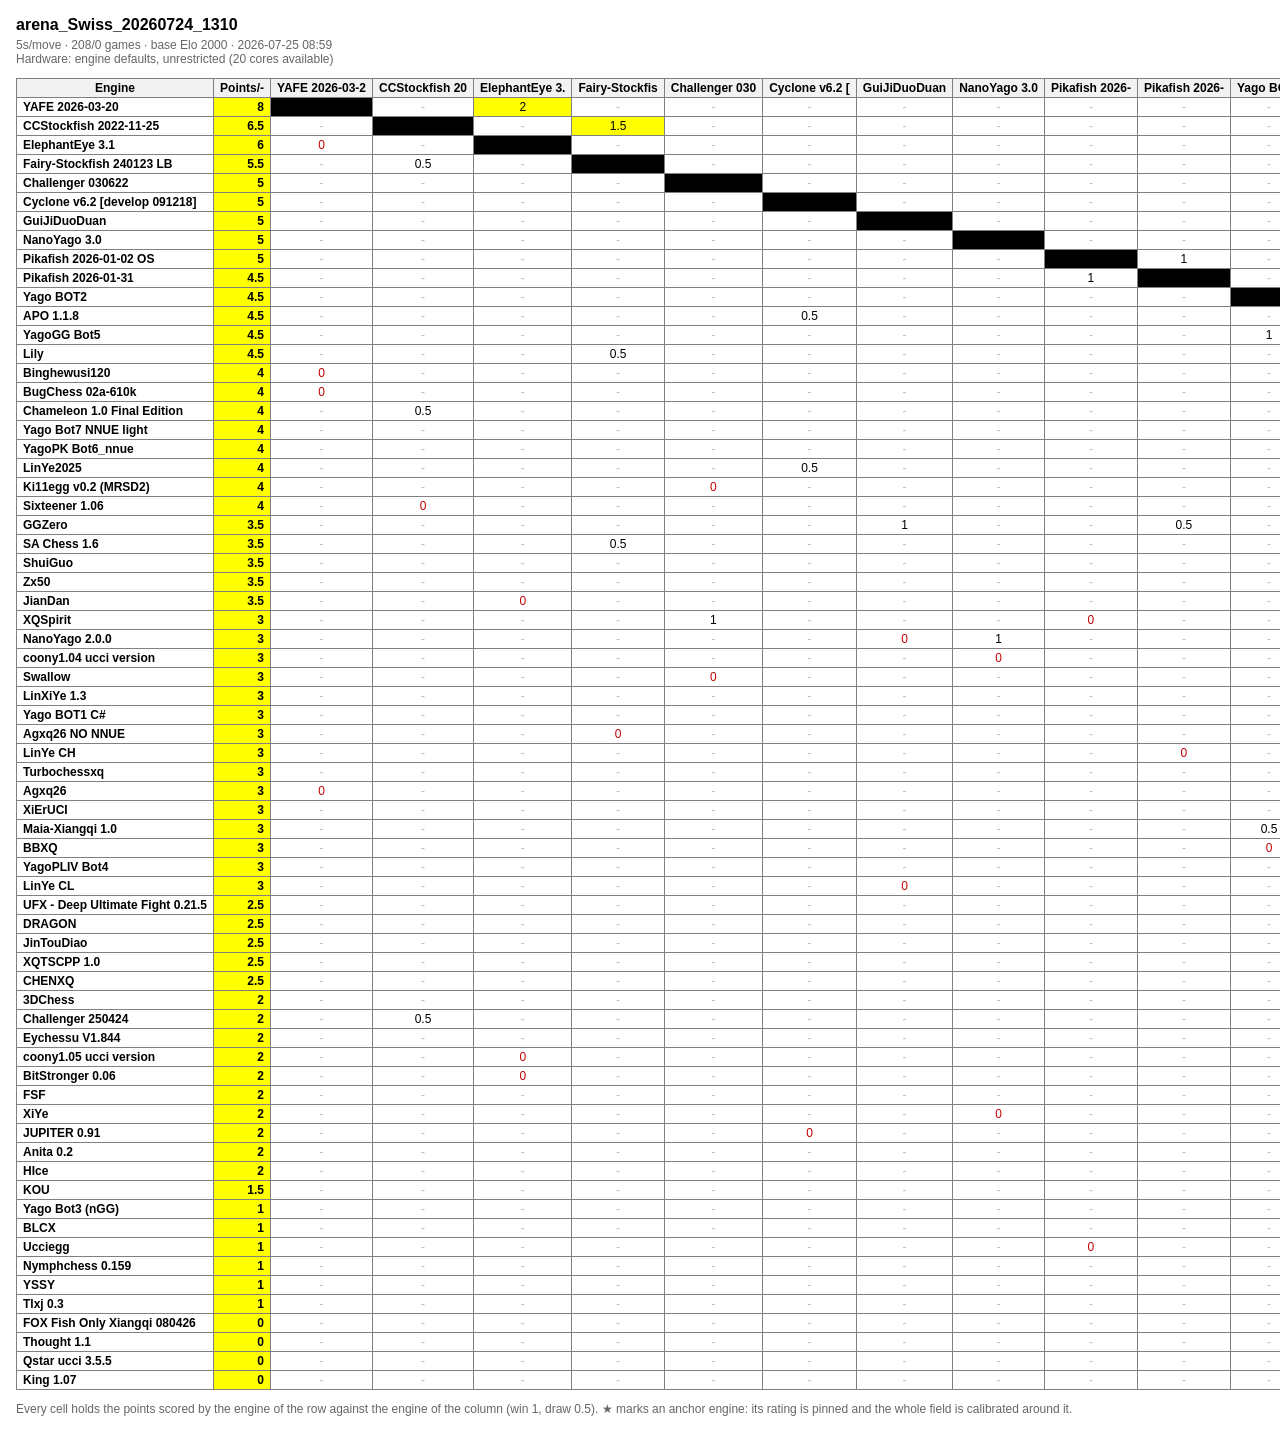
==== crosstable_arena_Swiss_20260724_1310.html @ 652c56e1 "Add files via upload" ====
﻿<!DOCTYPE html><html><head><meta charset='utf-8'>
<title>arena_Swiss_20260724_1310</title>
<style>
 body{font-family:Calibri,Segoe UI,Arial,sans-serif;font-size:12px;margin:16px}
 h1{font-size:16px;margin:0 0 4px 0}
 .sub{color:#666;margin-bottom:12px}
 table{border-collapse:collapse}
 td,th{border:1px solid #808080;padding:2px 6px;text-align:center;white-space:nowrap}
 th{background:#F2F2F2;font-weight:bold}
 td.name{text-align:left;font-weight:bold;background:#FFF}
 td.pts{background:#FFFF00;font-weight:bold;text-align:right}
 td.self{background:#000}
 td.win{background:#FFFF00}
 td.zero{color:#C00000}
 td.elo{background:#DCE6F1;font-weight:bold}
 td.empty{background:#FFF;color:#BBB}
</style></head><body>
<h1>arena_Swiss_20260724_1310</h1>
<div class='sub'>5s/move &middot; 208/0 games &middot; base Elo 2000 &middot; 2026-07-25 08:59<br>Hardware: engine defaults, unrestricted (20 cores available)</div>
<table>
<tr><th>Engine</th><th>Points/-</th><th>YAFE 2026-03-2</th><th>CCStockfish 20</th><th>ElephantEye 3.</th><th>Fairy-Stockfis</th><th>Challenger 030</th><th>Cyclone v6.2 [</th><th>GuiJiDuoDuan</th><th>NanoYago 3.0</th><th>Pikafish 2026-</th><th>Pikafish 2026-</th><th>Yago BOT2</th><th>APO 1.1.8</th><th>YagoGG Bot5</th><th>Lily</th><th>Binghewusi120</th><th>BugChess 02a-6</th><th>Chameleon 1.0 </th><th>Yago Bot7 NNUE</th><th>YagoPK Bot6_nn</th><th>LinYe2025</th><th>Ki11egg v0.2 (</th><th>Sixteener 1.06</th><th>GGZero</th><th>SA Chess 1.6</th><th>ShuiGuo</th><th>Zx50</th><th>JianDan</th><th>XQSpirit</th><th>NanoYago 2.0.0</th><th>coony1.04 ucci</th><th>Swallow</th><th>LinXiYe 1.3</th><th>Yago BOT1 C#</th><th>Agxq26 NO NNUE</th><th>LinYe CH</th><th>Turbochessxq</th><th>Agxq26</th><th>XiErUCI</th><th>Maia-Xiangqi 1</th><th>BBXQ</th><th>YagoPLIV Bot4</th><th>LinYe CL</th><th>UFX - Deep Ult</th><th>DRAGON</th><th>JinTouDiao</th><th>XQTSCPP 1.0</th><th>CHENXQ</th><th>3DChess</th><th>Challenger 250</th><th>Eychessu V1.84</th><th>coony1.05 ucci</th><th>BitStronger 0.</th><th>FSF</th><th>XiYe</th><th>JUPITER 0.91</th><th>Anita 0.2</th><th>HIce</th><th>KOU</th><th>Yago Bot3 (nGG</th><th>BLCX</th><th>Ucciegg</th><th>Nymphchess 0.1</th><th>YSSY</th><th>Tlxj 0.3</th><th>FOX Fish Only </th><th>Thought 1.1</th><th>Qstar ucci 3.5</th><th>King 1.07</th><th>ELO</th><th>ERROR</th><th>start</th><th>&Delta;</th><th>W</th><th>D</th><th>L</th></tr>
<tr><td class='name'>YAFE 2026-03-20</td><td class='pts'>8</td><td class='self'></td><td class='empty'>-</td><td class='win'>2</td><td class='empty'>-</td><td class='empty'>-</td><td class='empty'>-</td><td class='empty'>-</td><td class='empty'>-</td><td class='empty'>-</td><td class='empty'>-</td><td class='empty'>-</td><td class='empty'>-</td><td class='empty'>-</td><td class='empty'>-</td><td class='win'>2</td><td class='win'>2</td><td class='empty'>-</td><td class='empty'>-</td><td class='empty'>-</td><td class='empty'>-</td><td class='empty'>-</td><td class='empty'>-</td><td class='empty'>-</td><td class='empty'>-</td><td class='empty'>-</td><td class='empty'>-</td><td class='empty'>-</td><td class='empty'>-</td><td class='empty'>-</td><td class='empty'>-</td><td class='empty'>-</td><td class='empty'>-</td><td class='empty'>-</td><td class='empty'>-</td><td class='empty'>-</td><td class='empty'>-</td><td class='win'>2</td><td class='empty'>-</td><td class='empty'>-</td><td class='empty'>-</td><td class='empty'>-</td><td class='empty'>-</td><td class='empty'>-</td><td class='empty'>-</td><td class='empty'>-</td><td class='empty'>-</td><td class='empty'>-</td><td class='empty'>-</td><td class='empty'>-</td><td class='empty'>-</td><td class='empty'>-</td><td class='empty'>-</td><td class='empty'>-</td><td class='empty'>-</td><td class='empty'>-</td><td class='empty'>-</td><td class='empty'>-</td><td class='empty'>-</td><td class='empty'>-</td><td class='empty'>-</td><td class='empty'>-</td><td class='empty'>-</td><td class='empty'>-</td><td class='empty'>-</td><td class='empty'>-</td><td class='empty'>-</td><td class='empty'>-</td><td class='empty'>-</td><td class='elo'>3030</td><td>268</td><td>2100</td><td>+930</td><td>8</td><td>0</td><td>0</td></tr>
<tr><td class='name'>CCStockfish 2022-11-25</td><td class='pts'>6.5</td><td class='empty'>-</td><td class='self'></td><td class='empty'>-</td><td class='win'>1.5</td><td class='empty'>-</td><td class='empty'>-</td><td class='empty'>-</td><td class='empty'>-</td><td class='empty'>-</td><td class='empty'>-</td><td class='empty'>-</td><td class='empty'>-</td><td class='empty'>-</td><td class='empty'>-</td><td class='empty'>-</td><td class='empty'>-</td><td class='win'>1.5</td><td class='empty'>-</td><td class='empty'>-</td><td class='empty'>-</td><td class='empty'>-</td><td class='win'>2</td><td class='empty'>-</td><td class='empty'>-</td><td class='empty'>-</td><td class='empty'>-</td><td class='empty'>-</td><td class='empty'>-</td><td class='empty'>-</td><td class='empty'>-</td><td class='empty'>-</td><td class='empty'>-</td><td class='empty'>-</td><td class='empty'>-</td><td class='empty'>-</td><td class='empty'>-</td><td class='empty'>-</td><td class='empty'>-</td><td class='empty'>-</td><td class='empty'>-</td><td class='empty'>-</td><td class='empty'>-</td><td class='empty'>-</td><td class='empty'>-</td><td class='empty'>-</td><td class='empty'>-</td><td class='empty'>-</td><td class='empty'>-</td><td class='win'>1.5</td><td class='empty'>-</td><td class='empty'>-</td><td class='empty'>-</td><td class='empty'>-</td><td class='empty'>-</td><td class='empty'>-</td><td class='empty'>-</td><td class='empty'>-</td><td class='empty'>-</td><td class='empty'>-</td><td class='empty'>-</td><td class='empty'>-</td><td class='empty'>-</td><td class='empty'>-</td><td class='empty'>-</td><td class='empty'>-</td><td class='empty'>-</td><td class='empty'>-</td><td class='empty'>-</td><td class='elo'>3043</td><td>200</td><td>3800</td><td>-757</td><td>5</td><td>3</td><td>0</td></tr>
<tr><td class='name'>ElephantEye 3.1</td><td class='pts'>6</td><td class='zero'>0</td><td class='empty'>-</td><td class='self'></td><td class='empty'>-</td><td class='empty'>-</td><td class='empty'>-</td><td class='empty'>-</td><td class='empty'>-</td><td class='empty'>-</td><td class='empty'>-</td><td class='empty'>-</td><td class='empty'>-</td><td class='empty'>-</td><td class='empty'>-</td><td class='empty'>-</td><td class='empty'>-</td><td class='empty'>-</td><td class='empty'>-</td><td class='empty'>-</td><td class='empty'>-</td><td class='empty'>-</td><td class='empty'>-</td><td class='empty'>-</td><td class='empty'>-</td><td class='empty'>-</td><td class='empty'>-</td><td class='win'>2</td><td class='empty'>-</td><td class='empty'>-</td><td class='empty'>-</td><td class='empty'>-</td><td class='empty'>-</td><td class='empty'>-</td><td class='empty'>-</td><td class='empty'>-</td><td class='empty'>-</td><td class='empty'>-</td><td class='empty'>-</td><td class='empty'>-</td><td class='empty'>-</td><td class='empty'>-</td><td class='empty'>-</td><td class='empty'>-</td><td class='empty'>-</td><td class='empty'>-</td><td class='empty'>-</td><td class='empty'>-</td><td class='empty'>-</td><td class='empty'>-</td><td class='empty'>-</td><td class='win'>2</td><td class='win'>2</td><td class='empty'>-</td><td class='empty'>-</td><td class='empty'>-</td><td class='empty'>-</td><td class='empty'>-</td><td class='empty'>-</td><td class='empty'>-</td><td class='empty'>-</td><td class='empty'>-</td><td class='empty'>-</td><td class='empty'>-</td><td class='empty'>-</td><td class='empty'>-</td><td class='empty'>-</td><td class='empty'>-</td><td class='empty'>-</td><td class='elo'>2353</td><td>247</td><td>1550</td><td>+803</td><td>6</td><td>0</td><td>2</td></tr>
<tr><td class='name'>Fairy-Stockfish 240123 LB</td><td class='pts'>5.5</td><td class='empty'>-</td><td class=''>0.5</td><td class='empty'>-</td><td class='self'></td><td class='empty'>-</td><td class='empty'>-</td><td class='empty'>-</td><td class='empty'>-</td><td class='empty'>-</td><td class='empty'>-</td><td class='empty'>-</td><td class='empty'>-</td><td class='empty'>-</td><td class='win'>1.5</td><td class='empty'>-</td><td class='empty'>-</td><td class='empty'>-</td><td class='empty'>-</td><td class='empty'>-</td><td class='empty'>-</td><td class='empty'>-</td><td class='empty'>-</td><td class='empty'>-</td><td class='win'>1.5</td><td class='empty'>-</td><td class='empty'>-</td><td class='empty'>-</td><td class='empty'>-</td><td class='empty'>-</td><td class='empty'>-</td><td class='empty'>-</td><td class='empty'>-</td><td class='empty'>-</td><td class='win'>2</td><td class='empty'>-</td><td class='empty'>-</td><td class='empty'>-</td><td class='empty'>-</td><td class='empty'>-</td><td class='empty'>-</td><td class='empty'>-</td><td class='empty'>-</td><td class='empty'>-</td><td class='empty'>-</td><td class='empty'>-</td><td class='empty'>-</td><td class='empty'>-</td><td class='empty'>-</td><td class='empty'>-</td><td class='empty'>-</td><td class='empty'>-</td><td class='empty'>-</td><td class='empty'>-</td><td class='empty'>-</td><td class='empty'>-</td><td class='empty'>-</td><td class='empty'>-</td><td class='empty'>-</td><td class='empty'>-</td><td class='empty'>-</td><td class='empty'>-</td><td class='empty'>-</td><td class='empty'>-</td><td class='empty'>-</td><td class='empty'>-</td><td class='empty'>-</td><td class='empty'>-</td><td class='empty'>-</td><td class='elo'>2894</td><td>179</td><td>3800</td><td>-906</td><td>4</td><td>3</td><td>1</td></tr>
<tr><td class='name'>Challenger 030622</td><td class='pts'>5</td><td class='empty'>-</td><td class='empty'>-</td><td class='empty'>-</td><td class='empty'>-</td><td class='self'></td><td class='empty'>-</td><td class='empty'>-</td><td class='empty'>-</td><td class='empty'>-</td><td class='empty'>-</td><td class='empty'>-</td><td class='empty'>-</td><td class='empty'>-</td><td class='empty'>-</td><td class='empty'>-</td><td class='empty'>-</td><td class='empty'>-</td><td class='empty'>-</td><td class='empty'>-</td><td class='empty'>-</td><td class='win'>2</td><td class='empty'>-</td><td class='empty'>-</td><td class='empty'>-</td><td class='empty'>-</td><td class='empty'>-</td><td class='empty'>-</td><td class=''>1</td><td class='empty'>-</td><td class='empty'>-</td><td class='win'>2</td><td class='empty'>-</td><td class='empty'>-</td><td class='empty'>-</td><td class='empty'>-</td><td class='empty'>-</td><td class='empty'>-</td><td class='empty'>-</td><td class='empty'>-</td><td class='empty'>-</td><td class='empty'>-</td><td class='empty'>-</td><td class='empty'>-</td><td class='empty'>-</td><td class='empty'>-</td><td class='empty'>-</td><td class='empty'>-</td><td class='empty'>-</td><td class='empty'>-</td><td class='empty'>-</td><td class='empty'>-</td><td class='empty'>-</td><td class='empty'>-</td><td class='empty'>-</td><td class='empty'>-</td><td class='empty'>-</td><td class='empty'>-</td><td class='empty'>-</td><td class='empty'>-</td><td class='empty'>-</td><td class='empty'>-</td><td class='empty'>-</td><td class='empty'>-</td><td class='empty'>-</td><td class='empty'>-</td><td class='empty'>-</td><td class='empty'>-</td><td class='empty'>-</td><td class='elo'>2384</td><td>188</td><td>2150</td><td>+234</td><td>5</td><td>0</td><td>1</td></tr>
<tr><td class='name'>Cyclone v6.2 [develop 091218]</td><td class='pts'>5</td><td class='empty'>-</td><td class='empty'>-</td><td class='empty'>-</td><td class='empty'>-</td><td class='empty'>-</td><td class='self'></td><td class='empty'>-</td><td class='empty'>-</td><td class='empty'>-</td><td class='empty'>-</td><td class='empty'>-</td><td class='win'>1.5</td><td class='empty'>-</td><td class='empty'>-</td><td class='empty'>-</td><td class='empty'>-</td><td class='empty'>-</td><td class='empty'>-</td><td class='empty'>-</td><td class='win'>1.5</td><td class='empty'>-</td><td class='empty'>-</td><td class='empty'>-</td><td class='empty'>-</td><td class='empty'>-</td><td class='empty'>-</td><td class='empty'>-</td><td class='empty'>-</td><td class='empty'>-</td><td class='empty'>-</td><td class='empty'>-</td><td class='empty'>-</td><td class='empty'>-</td><td class='empty'>-</td><td class='empty'>-</td><td class='empty'>-</td><td class='empty'>-</td><td class='empty'>-</td><td class='empty'>-</td><td class='empty'>-</td><td class='empty'>-</td><td class='empty'>-</td><td class='empty'>-</td><td class='empty'>-</td><td class='empty'>-</td><td class='empty'>-</td><td class='empty'>-</td><td class='empty'>-</td><td class='empty'>-</td><td class='empty'>-</td><td class='empty'>-</td><td class='empty'>-</td><td class='empty'>-</td><td class='empty'>-</td><td class='win'>2</td><td class='empty'>-</td><td class='empty'>-</td><td class='empty'>-</td><td class='empty'>-</td><td class='empty'>-</td><td class='empty'>-</td><td class='empty'>-</td><td class='empty'>-</td><td class='empty'>-</td><td class='empty'>-</td><td class='empty'>-</td><td class='empty'>-</td><td class='empty'>-</td><td class='elo'>2511</td><td>197</td><td>2400</td><td>+111</td><td>4</td><td>2</td><td>0</td></tr>
<tr><td class='name'>GuiJiDuoDuan</td><td class='pts'>5</td><td class='empty'>-</td><td class='empty'>-</td><td class='empty'>-</td><td class='empty'>-</td><td class='empty'>-</td><td class='empty'>-</td><td class='self'></td><td class='empty'>-</td><td class='empty'>-</td><td class='empty'>-</td><td class='empty'>-</td><td class='empty'>-</td><td class='empty'>-</td><td class='empty'>-</td><td class='empty'>-</td><td class='empty'>-</td><td class='empty'>-</td><td class='empty'>-</td><td class='empty'>-</td><td class='empty'>-</td><td class='empty'>-</td><td class='empty'>-</td><td class=''>1</td><td class='empty'>-</td><td class='empty'>-</td><td class='empty'>-</td><td class='empty'>-</td><td class='empty'>-</td><td class='win'>2</td><td class='empty'>-</td><td class='empty'>-</td><td class='empty'>-</td><td class='empty'>-</td><td class='empty'>-</td><td class='empty'>-</td><td class='empty'>-</td><td class='empty'>-</td><td class='empty'>-</td><td class='empty'>-</td><td class='empty'>-</td><td class='empty'>-</td><td class='win'>2</td><td class='empty'>-</td><td class='empty'>-</td><td class='empty'>-</td><td class='empty'>-</td><td class='empty'>-</td><td class='empty'>-</td><td class='empty'>-</td><td class='empty'>-</td><td class='empty'>-</td><td class='empty'>-</td><td class='empty'>-</td><td class='empty'>-</td><td class='empty'>-</td><td class='empty'>-</td><td class='empty'>-</td><td class='empty'>-</td><td class='empty'>-</td><td class='empty'>-</td><td class='empty'>-</td><td class='empty'>-</td><td class='empty'>-</td><td class='empty'>-</td><td class='empty'>-</td><td class='empty'>-</td><td class='empty'>-</td><td class='empty'>-</td><td class='elo'>3086</td><td>229</td><td>3000</td><td>+86</td><td>4</td><td>2</td><td>0</td></tr>
<tr><td class='name'>NanoYago 3.0</td><td class='pts'>5</td><td class='empty'>-</td><td class='empty'>-</td><td class='empty'>-</td><td class='empty'>-</td><td class='empty'>-</td><td class='empty'>-</td><td class='empty'>-</td><td class='self'></td><td class='empty'>-</td><td class='empty'>-</td><td class='empty'>-</td><td class='empty'>-</td><td class='empty'>-</td><td class='empty'>-</td><td class='empty'>-</td><td class='empty'>-</td><td class='empty'>-</td><td class='empty'>-</td><td class='empty'>-</td><td class='empty'>-</td><td class='empty'>-</td><td class='empty'>-</td><td class='empty'>-</td><td class='empty'>-</td><td class='empty'>-</td><td class='empty'>-</td><td class='empty'>-</td><td class='empty'>-</td><td class=''>1</td><td class='win'>2</td><td class='empty'>-</td><td class='empty'>-</td><td class='empty'>-</td><td class='empty'>-</td><td class='empty'>-</td><td class='empty'>-</td><td class='empty'>-</td><td class='empty'>-</td><td class='empty'>-</td><td class='empty'>-</td><td class='empty'>-</td><td class='empty'>-</td><td class='empty'>-</td><td class='empty'>-</td><td class='empty'>-</td><td class='empty'>-</td><td class='empty'>-</td><td class='empty'>-</td><td class='empty'>-</td><td class='empty'>-</td><td class='empty'>-</td><td class='empty'>-</td><td class='empty'>-</td><td class='win'>2</td><td class='empty'>-</td><td class='empty'>-</td><td class='empty'>-</td><td class='empty'>-</td><td class='empty'>-</td><td class='empty'>-</td><td class='empty'>-</td><td class='empty'>-</td><td class='empty'>-</td><td class='empty'>-</td><td class='empty'>-</td><td class='empty'>-</td><td class='empty'>-</td><td class='empty'>-</td><td class='elo'>2606</td><td>231</td><td>2700</td><td>-94</td><td>4</td><td>2</td><td>0</td></tr>
<tr><td class='name'>Pikafish 2026-01-02 OS</td><td class='pts'>5</td><td class='empty'>-</td><td class='empty'>-</td><td class='empty'>-</td><td class='empty'>-</td><td class='empty'>-</td><td class='empty'>-</td><td class='empty'>-</td><td class='empty'>-</td><td class='self'></td><td class=''>1</td><td class='empty'>-</td><td class='empty'>-</td><td class='empty'>-</td><td class='empty'>-</td><td class='empty'>-</td><td class='empty'>-</td><td class='empty'>-</td><td class='empty'>-</td><td class='empty'>-</td><td class='empty'>-</td><td class='empty'>-</td><td class='empty'>-</td><td class='empty'>-</td><td class='empty'>-</td><td class='empty'>-</td><td class='empty'>-</td><td class='empty'>-</td><td class='win'>2</td><td class='empty'>-</td><td class='empty'>-</td><td class='empty'>-</td><td class='empty'>-</td><td class='empty'>-</td><td class='empty'>-</td><td class='empty'>-</td><td class='empty'>-</td><td class='empty'>-</td><td class='empty'>-</td><td class='empty'>-</td><td class='empty'>-</td><td class='empty'>-</td><td class='empty'>-</td><td class='empty'>-</td><td class='empty'>-</td><td class='empty'>-</td><td class='empty'>-</td><td class='empty'>-</td><td class='empty'>-</td><td class='empty'>-</td><td class='empty'>-</td><td class='empty'>-</td><td class='empty'>-</td><td class='empty'>-</td><td class='empty'>-</td><td class='empty'>-</td><td class='empty'>-</td><td class='empty'>-</td><td class='empty'>-</td><td class='empty'>-</td><td class='empty'>-</td><td class='win'>2</td><td class='empty'>-</td><td class='empty'>-</td><td class='empty'>-</td><td class='empty'>-</td><td class='empty'>-</td><td class='empty'>-</td><td class='empty'>-</td><td class='elo'>3800 &#9733;</td><td>----</td><td>3800</td><td>+0</td><td>4</td><td>2</td><td>0</td></tr>
<tr><td class='name'>Pikafish 2026-01-31</td><td class='pts'>4.5</td><td class='empty'>-</td><td class='empty'>-</td><td class='empty'>-</td><td class='empty'>-</td><td class='empty'>-</td><td class='empty'>-</td><td class='empty'>-</td><td class='empty'>-</td><td class=''>1</td><td class='self'></td><td class='empty'>-</td><td class='empty'>-</td><td class='empty'>-</td><td class='empty'>-</td><td class='empty'>-</td><td class='empty'>-</td><td class='empty'>-</td><td class='empty'>-</td><td class='empty'>-</td><td class='empty'>-</td><td class='empty'>-</td><td class='empty'>-</td><td class='win'>1.5</td><td class='empty'>-</td><td class='empty'>-</td><td class='empty'>-</td><td class='empty'>-</td><td class='empty'>-</td><td class='empty'>-</td><td class='empty'>-</td><td class='empty'>-</td><td class='empty'>-</td><td class='empty'>-</td><td class='empty'>-</td><td class='win'>2</td><td class='empty'>-</td><td class='empty'>-</td><td class='empty'>-</td><td class='empty'>-</td><td class='empty'>-</td><td class='empty'>-</td><td class='empty'>-</td><td class='empty'>-</td><td class='empty'>-</td><td class='empty'>-</td><td class='empty'>-</td><td class='empty'>-</td><td class='empty'>-</td><td class='empty'>-</td><td class='empty'>-</td><td class='empty'>-</td><td class='empty'>-</td><td class='empty'>-</td><td class='empty'>-</td><td class='empty'>-</td><td class='empty'>-</td><td class='empty'>-</td><td class='empty'>-</td><td class='empty'>-</td><td class='empty'>-</td><td class='empty'>-</td><td class='empty'>-</td><td class='empty'>-</td><td class='empty'>-</td><td class='empty'>-</td><td class='empty'>-</td><td class='empty'>-</td><td class='empty'>-</td><td class='elo'>4000 &#9733;</td><td>----</td><td>4000</td><td>+0</td><td>3</td><td>3</td><td>0</td></tr>
<tr><td class='name'>Yago BOT2</td><td class='pts'>4.5</td><td class='empty'>-</td><td class='empty'>-</td><td class='empty'>-</td><td class='empty'>-</td><td class='empty'>-</td><td class='empty'>-</td><td class='empty'>-</td><td class='empty'>-</td><td class='empty'>-</td><td class='empty'>-</td><td class='self'></td><td class='empty'>-</td><td class=''>1</td><td class='empty'>-</td><td class='empty'>-</td><td class='empty'>-</td><td class='empty'>-</td><td class='empty'>-</td><td class='empty'>-</td><td class='empty'>-</td><td class='empty'>-</td><td class='empty'>-</td><td class='empty'>-</td><td class='empty'>-</td><td class='empty'>-</td><td class='empty'>-</td><td class='empty'>-</td><td class='empty'>-</td><td class='empty'>-</td><td class='empty'>-</td><td class='empty'>-</td><td class='empty'>-</td><td class='empty'>-</td><td class='empty'>-</td><td class='empty'>-</td><td class='empty'>-</td><td class='empty'>-</td><td class='empty'>-</td><td class='win'>1.5</td><td class='win'>2</td><td class='empty'>-</td><td class='empty'>-</td><td class='empty'>-</td><td class='empty'>-</td><td class='empty'>-</td><td class='empty'>-</td><td class='empty'>-</td><td class='empty'>-</td><td class='empty'>-</td><td class='empty'>-</td><td class='empty'>-</td><td class='empty'>-</td><td class='empty'>-</td><td class='empty'>-</td><td class='empty'>-</td><td class='empty'>-</td><td class='empty'>-</td><td class='empty'>-</td><td class='empty'>-</td><td class='empty'>-</td><td class='empty'>-</td><td class='empty'>-</td><td class='empty'>-</td><td class='empty'>-</td><td class='empty'>-</td><td class='empty'>-</td><td class='empty'>-</td><td class='empty'>-</td><td class='elo'>2224</td><td>155</td><td>1800</td><td>+424</td><td>3</td><td>3</td><td>0</td></tr>
<tr><td class='name'>APO 1.1.8</td><td class='pts'>4.5</td><td class='empty'>-</td><td class='empty'>-</td><td class='empty'>-</td><td class='empty'>-</td><td class='empty'>-</td><td class=''>0.5</td><td class='empty'>-</td><td class='empty'>-</td><td class='empty'>-</td><td class='empty'>-</td><td class='empty'>-</td><td class='self'></td><td class='empty'>-</td><td class='empty'>-</td><td class='empty'>-</td><td class='empty'>-</td><td class='empty'>-</td><td class='empty'>-</td><td class='empty'>-</td><td class='empty'>-</td><td class='empty'>-</td><td class='empty'>-</td><td class='empty'>-</td><td class='empty'>-</td><td class='empty'>-</td><td class='empty'>-</td><td class='empty'>-</td><td class='empty'>-</td><td class='empty'>-</td><td class='empty'>-</td><td class='empty'>-</td><td class='empty'>-</td><td class='win'>2</td><td class='empty'>-</td><td class='empty'>-</td><td class='empty'>-</td><td class='empty'>-</td><td class='empty'>-</td><td class='empty'>-</td><td class='empty'>-</td><td class='empty'>-</td><td class='empty'>-</td><td class='empty'>-</td><td class='win'>2</td><td class='empty'>-</td><td class='empty'>-</td><td class='empty'>-</td><td class='empty'>-</td><td class='empty'>-</td><td class='empty'>-</td><td class='empty'>-</td><td class='empty'>-</td><td class='empty'>-</td><td class='empty'>-</td><td class='empty'>-</td><td class='empty'>-</td><td class='empty'>-</td><td class='empty'>-</td><td class='empty'>-</td><td class='empty'>-</td><td class='empty'>-</td><td class='empty'>-</td><td class='empty'>-</td><td class='empty'>-</td><td class='empty'>-</td><td class='empty'>-</td><td class='empty'>-</td><td class='empty'>-</td><td class='elo'>2441</td><td>178</td><td>2200</td><td>+241</td><td>4</td><td>1</td><td>1</td></tr>
<tr><td class='name'>YagoGG Bot5</td><td class='pts'>4.5</td><td class='empty'>-</td><td class='empty'>-</td><td class='empty'>-</td><td class='empty'>-</td><td class='empty'>-</td><td class='empty'>-</td><td class='empty'>-</td><td class='empty'>-</td><td class='empty'>-</td><td class='empty'>-</td><td class=''>1</td><td class='empty'>-</td><td class='self'></td><td class='empty'>-</td><td class='empty'>-</td><td class='empty'>-</td><td class='empty'>-</td><td class='empty'>-</td><td class='empty'>-</td><td class='empty'>-</td><td class='empty'>-</td><td class='empty'>-</td><td class='empty'>-</td><td class='empty'>-</td><td class='empty'>-</td><td class='empty'>-</td><td class='empty'>-</td><td class='empty'>-</td><td class='empty'>-</td><td class='empty'>-</td><td class='empty'>-</td><td class='empty'>-</td><td class='empty'>-</td><td class='empty'>-</td><td class='empty'>-</td><td class='empty'>-</td><td class='empty'>-</td><td class='empty'>-</td><td class='empty'>-</td><td class='empty'>-</td><td class='empty'>-</td><td class='empty'>-</td><td class='empty'>-</td><td class='empty'>-</td><td class='empty'>-</td><td class='win'>1.5</td><td class='empty'>-</td><td class='win'>2</td><td class='empty'>-</td><td class='empty'>-</td><td class='empty'>-</td><td class='empty'>-</td><td class='empty'>-</td><td class='empty'>-</td><td class='empty'>-</td><td class='empty'>-</td><td class='empty'>-</td><td class='empty'>-</td><td class='empty'>-</td><td class='empty'>-</td><td class='empty'>-</td><td class='empty'>-</td><td class='empty'>-</td><td class='empty'>-</td><td class='empty'>-</td><td class='empty'>-</td><td class='empty'>-</td><td class='empty'>-</td><td class='elo'>2192</td><td>161</td><td>1700</td><td>+492</td><td>3</td><td>3</td><td>0</td></tr>
<tr><td class='name'>Lily</td><td class='pts'>4.5</td><td class='empty'>-</td><td class='empty'>-</td><td class='empty'>-</td><td class=''>0.5</td><td class='empty'>-</td><td class='empty'>-</td><td class='empty'>-</td><td class='empty'>-</td><td class='empty'>-</td><td class='empty'>-</td><td class='empty'>-</td><td class='empty'>-</td><td class='empty'>-</td><td class='self'></td><td class='empty'>-</td><td class='empty'>-</td><td class='empty'>-</td><td class='empty'>-</td><td class='empty'>-</td><td class='empty'>-</td><td class='empty'>-</td><td class='empty'>-</td><td class='empty'>-</td><td class='empty'>-</td><td class='empty'>-</td><td class='empty'>-</td><td class='empty'>-</td><td class='empty'>-</td><td class='empty'>-</td><td class='empty'>-</td><td class='empty'>-</td><td class='empty'>-</td><td class='empty'>-</td><td class='empty'>-</td><td class='empty'>-</td><td class='empty'>-</td><td class='empty'>-</td><td class='empty'>-</td><td class='empty'>-</td><td class='empty'>-</td><td class='empty'>-</td><td class='empty'>-</td><td class='empty'>-</td><td class='empty'>-</td><td class='empty'>-</td><td class='win'>2</td><td class='empty'>-</td><td class='empty'>-</td><td class='win'>2</td><td class='empty'>-</td><td class='empty'>-</td><td class='empty'>-</td><td class='empty'>-</td><td class='empty'>-</td><td class='empty'>-</td><td class='empty'>-</td><td class='empty'>-</td><td class='empty'>-</td><td class='empty'>-</td><td class='empty'>-</td><td class='empty'>-</td><td class='empty'>-</td><td class='empty'>-</td><td class='empty'>-</td><td class='empty'>-</td><td class='empty'>-</td><td class='empty'>-</td><td class='empty'>-</td><td class='elo'>2592</td><td>247</td><td>2000</td><td>+592</td><td>4</td><td>1</td><td>1</td></tr>
<tr><td class='name'>Binghewusi120</td><td class='pts'>4</td><td class='zero'>0</td><td class='empty'>-</td><td class='empty'>-</td><td class='empty'>-</td><td class='empty'>-</td><td class='empty'>-</td><td class='empty'>-</td><td class='empty'>-</td><td class='empty'>-</td><td class='empty'>-</td><td class='empty'>-</td><td class='empty'>-</td><td class='empty'>-</td><td class='empty'>-</td><td class='self'></td><td class='empty'>-</td><td class='empty'>-</td><td class='empty'>-</td><td class='win'>2</td><td class='empty'>-</td><td class='empty'>-</td><td class='empty'>-</td><td class='empty'>-</td><td class='empty'>-</td><td class='empty'>-</td><td class='empty'>-</td><td class='empty'>-</td><td class='empty'>-</td><td class='empty'>-</td><td class='empty'>-</td><td class='empty'>-</td><td class='empty'>-</td><td class='empty'>-</td><td class='empty'>-</td><td class='empty'>-</td><td class='empty'>-</td><td class='empty'>-</td><td class='empty'>-</td><td class='empty'>-</td><td class='empty'>-</td><td class='empty'>-</td><td class='empty'>-</td><td class='empty'>-</td><td class='empty'>-</td><td class='empty'>-</td><td class='empty'>-</td><td class='empty'>-</td><td class='empty'>-</td><td class='empty'>-</td><td class='empty'>-</td><td class='empty'>-</td><td class='empty'>-</td><td class='win'>2</td><td class='empty'>-</td><td class='empty'>-</td><td class='empty'>-</td><td class='empty'>-</td><td class='empty'>-</td><td class='empty'>-</td><td class='empty'>-</td><td class='empty'>-</td><td class='empty'>-</td><td class='empty'>-</td><td class='empty'>-</td><td class='empty'>-</td><td class='empty'>-</td><td class='empty'>-</td><td class='empty'>-</td><td class='elo'>2478</td><td>253</td><td>2100</td><td>+378</td><td>4</td><td>0</td><td>2</td></tr>
<tr><td class='name'>BugChess 02a-610k</td><td class='pts'>4</td><td class='zero'>0</td><td class='empty'>-</td><td class='empty'>-</td><td class='empty'>-</td><td class='empty'>-</td><td class='empty'>-</td><td class='empty'>-</td><td class='empty'>-</td><td class='empty'>-</td><td class='empty'>-</td><td class='empty'>-</td><td class='empty'>-</td><td class='empty'>-</td><td class='empty'>-</td><td class='empty'>-</td><td class='self'></td><td class='empty'>-</td><td class='empty'>-</td><td class='empty'>-</td><td class='empty'>-</td><td class='empty'>-</td><td class='empty'>-</td><td class='empty'>-</td><td class='empty'>-</td><td class='empty'>-</td><td class='empty'>-</td><td class='empty'>-</td><td class='empty'>-</td><td class='empty'>-</td><td class='empty'>-</td><td class='empty'>-</td><td class='win'>2</td><td class='empty'>-</td><td class='empty'>-</td><td class='empty'>-</td><td class='empty'>-</td><td class='empty'>-</td><td class='empty'>-</td><td class='empty'>-</td><td class='empty'>-</td><td class='empty'>-</td><td class='empty'>-</td><td class='empty'>-</td><td class='empty'>-</td><td class='empty'>-</td><td class='empty'>-</td><td class='empty'>-</td><td class='empty'>-</td><td class='empty'>-</td><td class='empty'>-</td><td class='empty'>-</td><td class='empty'>-</td><td class='win'>2</td><td class='empty'>-</td><td class='empty'>-</td><td class='empty'>-</td><td class='empty'>-</td><td class='empty'>-</td><td class='empty'>-</td><td class='empty'>-</td><td class='empty'>-</td><td class='empty'>-</td><td class='empty'>-</td><td class='empty'>-</td><td class='empty'>-</td><td class='empty'>-</td><td class='empty'>-</td><td class='empty'>-</td><td class='elo'>2775 &#9733;</td><td>----</td><td>2775</td><td>+0</td><td>4</td><td>0</td><td>2</td></tr>
<tr><td class='name'>Chameleon 1.0 Final Edition</td><td class='pts'>4</td><td class='empty'>-</td><td class=''>0.5</td><td class='empty'>-</td><td class='empty'>-</td><td class='empty'>-</td><td class='empty'>-</td><td class='empty'>-</td><td class='empty'>-</td><td class='empty'>-</td><td class='empty'>-</td><td class='empty'>-</td><td class='empty'>-</td><td class='empty'>-</td><td class='empty'>-</td><td class='empty'>-</td><td class='empty'>-</td><td class='self'></td><td class='empty'>-</td><td class='empty'>-</td><td class='empty'>-</td><td class='empty'>-</td><td class='empty'>-</td><td class='empty'>-</td><td class='empty'>-</td><td class='empty'>-</td><td class='empty'>-</td><td class='empty'>-</td><td class='empty'>-</td><td class='empty'>-</td><td class='empty'>-</td><td class='empty'>-</td><td class='empty'>-</td><td class='empty'>-</td><td class='empty'>-</td><td class='empty'>-</td><td class='empty'>-</td><td class='empty'>-</td><td class='empty'>-</td><td class='empty'>-</td><td class='empty'>-</td><td class='empty'>-</td><td class='empty'>-</td><td class='win'>2</td><td class='empty'>-</td><td class='empty'>-</td><td class='empty'>-</td><td class='empty'>-</td><td class='empty'>-</td><td class='empty'>-</td><td class='empty'>-</td><td class='empty'>-</td><td class='empty'>-</td><td class='empty'>-</td><td class='empty'>-</td><td class='empty'>-</td><td class='empty'>-</td><td class='empty'>-</td><td class='empty'>-</td><td class='win'>1.5</td><td class='empty'>-</td><td class='empty'>-</td><td class='empty'>-</td><td class='empty'>-</td><td class='empty'>-</td><td class='empty'>-</td><td class='empty'>-</td><td class='empty'>-</td><td class='empty'>-</td><td class='elo'>2800 &#9733;</td><td>----</td><td>2800</td><td>+0</td><td>3</td><td>2</td><td>1</td></tr>
<tr><td class='name'>Yago Bot7 NNUE light</td><td class='pts'>4</td><td class='empty'>-</td><td class='empty'>-</td><td class='empty'>-</td><td class='empty'>-</td><td class='empty'>-</td><td class='empty'>-</td><td class='empty'>-</td><td class='empty'>-</td><td class='empty'>-</td><td class='empty'>-</td><td class='empty'>-</td><td class='empty'>-</td><td class='empty'>-</td><td class='empty'>-</td><td class='empty'>-</td><td class='empty'>-</td><td class='empty'>-</td><td class='self'></td><td class='empty'>-</td><td class='empty'>-</td><td class='empty'>-</td><td class='empty'>-</td><td class='empty'>-</td><td class=''>0.5</td><td class='empty'>-</td><td class='empty'>-</td><td class='empty'>-</td><td class='empty'>-</td><td class='empty'>-</td><td class='empty'>-</td><td class='empty'>-</td><td class='empty'>-</td><td class='empty'>-</td><td class='empty'>-</td><td class='empty'>-</td><td class='empty'>-</td><td class='empty'>-</td><td class='empty'>-</td><td class='win'>1.5</td><td class='empty'>-</td><td class='empty'>-</td><td class='empty'>-</td><td class='empty'>-</td><td class='empty'>-</td><td class='empty'>-</td><td class='empty'>-</td><td class='empty'>-</td><td class='empty'>-</td><td class='empty'>-</td><td class='empty'>-</td><td class='empty'>-</td><td class='empty'>-</td><td class='empty'>-</td><td class='empty'>-</td><td class='empty'>-</td><td class='empty'>-</td><td class='empty'>-</td><td class='empty'>-</td><td class='win'>2</td><td class='empty'>-</td><td class='empty'>-</td><td class='empty'>-</td><td class='empty'>-</td><td class='empty'>-</td><td class='empty'>-</td><td class='empty'>-</td><td class='empty'>-</td><td class='empty'>-</td><td class='elo'>2279</td><td>188</td><td>1900</td><td>+379</td><td>3</td><td>2</td><td>1</td></tr>
<tr><td class='name'>YagoPK Bot6_nnue</td><td class='pts'>4</td><td class='empty'>-</td><td class='empty'>-</td><td class='empty'>-</td><td class='empty'>-</td><td class='empty'>-</td><td class='empty'>-</td><td class='empty'>-</td><td class='empty'>-</td><td class='empty'>-</td><td class='empty'>-</td><td class='empty'>-</td><td class='empty'>-</td><td class='empty'>-</td><td class='empty'>-</td><td class='zero'>0</td><td class='empty'>-</td><td class='empty'>-</td><td class='empty'>-</td><td class='self'></td><td class='empty'>-</td><td class='empty'>-</td><td class='empty'>-</td><td class='empty'>-</td><td class='empty'>-</td><td class='empty'>-</td><td class='empty'>-</td><td class='empty'>-</td><td class='empty'>-</td><td class='empty'>-</td><td class='empty'>-</td><td class='empty'>-</td><td class='empty'>-</td><td class='empty'>-</td><td class='empty'>-</td><td class='empty'>-</td><td class='empty'>-</td><td class='empty'>-</td><td class='empty'>-</td><td class='empty'>-</td><td class='empty'>-</td><td class='empty'>-</td><td class='empty'>-</td><td class='empty'>-</td><td class='empty'>-</td><td class='empty'>-</td><td class='empty'>-</td><td class='empty'>-</td><td class='empty'>-</td><td class='empty'>-</td><td class='empty'>-</td><td class='empty'>-</td><td class='win'>2</td><td class='empty'>-</td><td class='empty'>-</td><td class='empty'>-</td><td class='win'>2</td><td class='empty'>-</td><td class='empty'>-</td><td class='empty'>-</td><td class='empty'>-</td><td class='empty'>-</td><td class='empty'>-</td><td class='empty'>-</td><td class='empty'>-</td><td class='empty'>-</td><td class='empty'>-</td><td class='empty'>-</td><td class='empty'>-</td><td class='elo'>1925</td><td>245</td><td>1500</td><td>+425</td><td>4</td><td>0</td><td>2</td></tr>
<tr><td class='name'>LinYe2025</td><td class='pts'>4</td><td class='empty'>-</td><td class='empty'>-</td><td class='empty'>-</td><td class='empty'>-</td><td class='empty'>-</td><td class=''>0.5</td><td class='empty'>-</td><td class='empty'>-</td><td class='empty'>-</td><td class='empty'>-</td><td class='empty'>-</td><td class='empty'>-</td><td class='empty'>-</td><td class='empty'>-</td><td class='empty'>-</td><td class='empty'>-</td><td class='empty'>-</td><td class='empty'>-</td><td class='empty'>-</td><td class='self'></td><td class='empty'>-</td><td class='empty'>-</td><td class='empty'>-</td><td class='empty'>-</td><td class='empty'>-</td><td class='win'>1.5</td><td class='empty'>-</td><td class='empty'>-</td><td class='empty'>-</td><td class='empty'>-</td><td class='empty'>-</td><td class='empty'>-</td><td class='empty'>-</td><td class='empty'>-</td><td class='empty'>-</td><td class='empty'>-</td><td class='empty'>-</td><td class='empty'>-</td><td class='empty'>-</td><td class='empty'>-</td><td class='empty'>-</td><td class='empty'>-</td><td class='empty'>-</td><td class='empty'>-</td><td class='empty'>-</td><td class='empty'>-</td><td class='empty'>-</td><td class='empty'>-</td><td class='empty'>-</td><td class='empty'>-</td><td class='empty'>-</td><td class='empty'>-</td><td class='empty'>-</td><td class='empty'>-</td><td class='empty'>-</td><td class='empty'>-</td><td class='empty'>-</td><td class='empty'>-</td><td class='empty'>-</td><td class='empty'>-</td><td class='empty'>-</td><td class='empty'>-</td><td class='empty'>-</td><td class='empty'>-</td><td class='empty'>-</td><td class='empty'>-</td><td class='win'>2</td><td class='empty'>-</td><td class='elo'>2237</td><td>211</td><td>2100</td><td>+137</td><td>3</td><td>2</td><td>1</td></tr>
<tr><td class='name'>Ki11egg v0.2 (MRSD2)</td><td class='pts'>4</td><td class='empty'>-</td><td class='empty'>-</td><td class='empty'>-</td><td class='empty'>-</td><td class='zero'>0</td><td class='empty'>-</td><td class='empty'>-</td><td class='empty'>-</td><td class='empty'>-</td><td class='empty'>-</td><td class='empty'>-</td><td class='empty'>-</td><td class='empty'>-</td><td class='empty'>-</td><td class='empty'>-</td><td class='empty'>-</td><td class='empty'>-</td><td class='empty'>-</td><td class='empty'>-</td><td class='empty'>-</td><td class='self'></td><td class='empty'>-</td><td class='empty'>-</td><td class='empty'>-</td><td class='empty'>-</td><td class='empty'>-</td><td class='empty'>-</td><td class='empty'>-</td><td class='empty'>-</td><td class='empty'>-</td><td class='empty'>-</td><td class='empty'>-</td><td class='empty'>-</td><td class='empty'>-</td><td class='empty'>-</td><td class='empty'>-</td><td class='empty'>-</td><td class='empty'>-</td><td class='empty'>-</td><td class='empty'>-</td><td class='empty'>-</td><td class='empty'>-</td><td class='empty'>-</td><td class='empty'>-</td><td class='empty'>-</td><td class='empty'>-</td><td class='empty'>-</td><td class='empty'>-</td><td class='empty'>-</td><td class='win'>2</td><td class='empty'>-</td><td class='empty'>-</td><td class='empty'>-</td><td class='empty'>-</td><td class='empty'>-</td><td class='empty'>-</td><td class='empty'>-</td><td class='empty'>-</td><td class='empty'>-</td><td class='empty'>-</td><td class='empty'>-</td><td class='empty'>-</td><td class='empty'>-</td><td class='empty'>-</td><td class='empty'>-</td><td class='empty'>-</td><td class='win'>2</td><td class='empty'>-</td><td class='elo'>1977</td><td>229</td><td>1650</td><td>+327</td><td>4</td><td>0</td><td>2</td></tr>
<tr><td class='name'>Sixteener 1.06</td><td class='pts'>4</td><td class='empty'>-</td><td class='zero'>0</td><td class='empty'>-</td><td class='empty'>-</td><td class='empty'>-</td><td class='empty'>-</td><td class='empty'>-</td><td class='empty'>-</td><td class='empty'>-</td><td class='empty'>-</td><td class='empty'>-</td><td class='empty'>-</td><td class='empty'>-</td><td class='empty'>-</td><td class='empty'>-</td><td class='empty'>-</td><td class='empty'>-</td><td class='empty'>-</td><td class='empty'>-</td><td class='empty'>-</td><td class='empty'>-</td><td class='self'></td><td class='empty'>-</td><td class='empty'>-</td><td class='empty'>-</td><td class='empty'>-</td><td class='empty'>-</td><td class='empty'>-</td><td class='empty'>-</td><td class='empty'>-</td><td class='empty'>-</td><td class='empty'>-</td><td class='empty'>-</td><td class='empty'>-</td><td class='empty'>-</td><td class='empty'>-</td><td class='empty'>-</td><td class='empty'>-</td><td class='empty'>-</td><td class='empty'>-</td><td class='empty'>-</td><td class='empty'>-</td><td class='empty'>-</td><td class='empty'>-</td><td class='empty'>-</td><td class='empty'>-</td><td class='empty'>-</td><td class='empty'>-</td><td class='empty'>-</td><td class='empty'>-</td><td class='empty'>-</td><td class='empty'>-</td><td class='empty'>-</td><td class='empty'>-</td><td class='empty'>-</td><td class='empty'>-</td><td class='win'>2</td><td class='empty'>-</td><td class='empty'>-</td><td class='empty'>-</td><td class='empty'>-</td><td class='empty'>-</td><td class='empty'>-</td><td class='empty'>-</td><td class='empty'>-</td><td class='empty'>-</td><td class='empty'>-</td><td class='win'>2</td><td class='elo'>1747</td><td>334</td><td>1500</td><td>+247</td><td>4</td><td>0</td><td>2</td></tr>
<tr><td class='name'>GGZero</td><td class='pts'>3.5</td><td class='empty'>-</td><td class='empty'>-</td><td class='empty'>-</td><td class='empty'>-</td><td class='empty'>-</td><td class='empty'>-</td><td class=''>1</td><td class='empty'>-</td><td class='empty'>-</td><td class=''>0.5</td><td class='empty'>-</td><td class='empty'>-</td><td class='empty'>-</td><td class='empty'>-</td><td class='empty'>-</td><td class='empty'>-</td><td class='empty'>-</td><td class='empty'>-</td><td class='empty'>-</td><td class='empty'>-</td><td class='empty'>-</td><td class='empty'>-</td><td class='self'></td><td class='empty'>-</td><td class='empty'>-</td><td class='empty'>-</td><td class='empty'>-</td><td class='empty'>-</td><td class='empty'>-</td><td class='empty'>-</td><td class='empty'>-</td><td class='empty'>-</td><td class='empty'>-</td><td class='empty'>-</td><td class='empty'>-</td><td class='win'>2</td><td class='empty'>-</td><td class='empty'>-</td><td class='empty'>-</td><td class='empty'>-</td><td class='empty'>-</td><td class='empty'>-</td><td class='empty'>-</td><td class='empty'>-</td><td class='empty'>-</td><td class='empty'>-</td><td class='empty'>-</td><td class='empty'>-</td><td class='empty'>-</td><td class='empty'>-</td><td class='empty'>-</td><td class='empty'>-</td><td class='empty'>-</td><td class='empty'>-</td><td class='empty'>-</td><td class='empty'>-</td><td class='empty'>-</td><td class='empty'>-</td><td class='empty'>-</td><td class='empty'>-</td><td class='empty'>-</td><td class='empty'>-</td><td class='empty'>-</td><td class='empty'>-</td><td class='empty'>-</td><td class='empty'>-</td><td class='empty'>-</td><td class='empty'>-</td><td class='elo'>3100 &#9733;</td><td>----</td><td>3100</td><td>+0</td><td>2</td><td>3</td><td>1</td></tr>
<tr><td class='name'>SA Chess 1.6</td><td class='pts'>3.5</td><td class='empty'>-</td><td class='empty'>-</td><td class='empty'>-</td><td class=''>0.5</td><td class='empty'>-</td><td class='empty'>-</td><td class='empty'>-</td><td class='empty'>-</td><td class='empty'>-</td><td class='empty'>-</td><td class='empty'>-</td><td class='empty'>-</td><td class='empty'>-</td><td class='empty'>-</td><td class='empty'>-</td><td class='empty'>-</td><td class='empty'>-</td><td class='win'>1.5</td><td class='empty'>-</td><td class='empty'>-</td><td class='empty'>-</td><td class='empty'>-</td><td class='empty'>-</td><td class='self'></td><td class='empty'>-</td><td class='empty'>-</td><td class='empty'>-</td><td class='empty'>-</td><td class='empty'>-</td><td class='empty'>-</td><td class='empty'>-</td><td class='empty'>-</td><td class='empty'>-</td><td class='empty'>-</td><td class='empty'>-</td><td class='empty'>-</td><td class='empty'>-</td><td class='empty'>-</td><td class='empty'>-</td><td class='empty'>-</td><td class='win'>1.5</td><td class='empty'>-</td><td class='empty'>-</td><td class='empty'>-</td><td class='empty'>-</td><td class='empty'>-</td><td class='empty'>-</td><td class='empty'>-</td><td class='empty'>-</td><td class='empty'>-</td><td class='empty'>-</td><td class='empty'>-</td><td class='empty'>-</td><td class='empty'>-</td><td class='empty'>-</td><td class='empty'>-</td><td class='empty'>-</td><td class='empty'>-</td><td class='empty'>-</td><td class='empty'>-</td><td class='empty'>-</td><td class='empty'>-</td><td class='empty'>-</td><td class='empty'>-</td><td class='empty'>-</td><td class='empty'>-</td><td class='empty'>-</td><td class='empty'>-</td><td class='elo'>2571</td><td>228</td><td>2900</td><td>-329</td><td>2</td><td>3</td><td>1</td></tr>
<tr><td class='name'>ShuiGuo</td><td class='pts'>3.5</td><td class='empty'>-</td><td class='empty'>-</td><td class='empty'>-</td><td class='empty'>-</td><td class='empty'>-</td><td class='empty'>-</td><td class='empty'>-</td><td class='empty'>-</td><td class='empty'>-</td><td class='empty'>-</td><td class='empty'>-</td><td class='empty'>-</td><td class='empty'>-</td><td class='empty'>-</td><td class='empty'>-</td><td class='empty'>-</td><td class='empty'>-</td><td class='empty'>-</td><td class='empty'>-</td><td class='empty'>-</td><td class='empty'>-</td><td class='empty'>-</td><td class='empty'>-</td><td class='empty'>-</td><td class='self'></td><td class=''>1</td><td class=''>0.5</td><td class='empty'>-</td><td class='empty'>-</td><td class='empty'>-</td><td class='empty'>-</td><td class='empty'>-</td><td class='empty'>-</td><td class='empty'>-</td><td class='empty'>-</td><td class='empty'>-</td><td class='empty'>-</td><td class='win'>2</td><td class='empty'>-</td><td class='empty'>-</td><td class='empty'>-</td><td class='empty'>-</td><td class='empty'>-</td><td class='empty'>-</td><td class='empty'>-</td><td class='empty'>-</td><td class='empty'>-</td><td class='empty'>-</td><td class='empty'>-</td><td class='empty'>-</td><td class='empty'>-</td><td class='empty'>-</td><td class='empty'>-</td><td class='empty'>-</td><td class='empty'>-</td><td class='empty'>-</td><td class='empty'>-</td><td class='empty'>-</td><td class='empty'>-</td><td class='empty'>-</td><td class='empty'>-</td><td class='empty'>-</td><td class='empty'>-</td><td class='empty'>-</td><td class='empty'>-</td><td class='empty'>-</td><td class='empty'>-</td><td class='empty'>-</td><td class='elo'>2034</td><td>163</td><td>2100</td><td>-66</td><td>3</td><td>1</td><td>2</td></tr>
<tr><td class='name'>Zx50</td><td class='pts'>3.5</td><td class='empty'>-</td><td class='empty'>-</td><td class='empty'>-</td><td class='empty'>-</td><td class='empty'>-</td><td class='empty'>-</td><td class='empty'>-</td><td class='empty'>-</td><td class='empty'>-</td><td class='empty'>-</td><td class='empty'>-</td><td class='empty'>-</td><td class='empty'>-</td><td class='empty'>-</td><td class='empty'>-</td><td class='empty'>-</td><td class='empty'>-</td><td class='empty'>-</td><td class='empty'>-</td><td class=''>0.5</td><td class='empty'>-</td><td class='empty'>-</td><td class='empty'>-</td><td class='empty'>-</td><td class=''>1</td><td class='self'></td><td class='empty'>-</td><td class='empty'>-</td><td class='empty'>-</td><td class='empty'>-</td><td class='empty'>-</td><td class='empty'>-</td><td class='empty'>-</td><td class='empty'>-</td><td class='empty'>-</td><td class='empty'>-</td><td class='empty'>-</td><td class='empty'>-</td><td class='empty'>-</td><td class='empty'>-</td><td class='empty'>-</td><td class='empty'>-</td><td class='empty'>-</td><td class='empty'>-</td><td class='empty'>-</td><td class='empty'>-</td><td class='empty'>-</td><td class='empty'>-</td><td class='empty'>-</td><td class='empty'>-</td><td class='empty'>-</td><td class='empty'>-</td><td class='empty'>-</td><td class='empty'>-</td><td class='empty'>-</td><td class='empty'>-</td><td class='empty'>-</td><td class='empty'>-</td><td class='empty'>-</td><td class='empty'>-</td><td class='empty'>-</td><td class='empty'>-</td><td class='empty'>-</td><td class='win'>2</td><td class='empty'>-</td><td class='empty'>-</td><td class='empty'>-</td><td class='empty'>-</td><td class='elo'>2057</td><td>182</td><td>2100</td><td>-43</td><td>3</td><td>1</td><td>2</td></tr>
<tr><td class='name'>JianDan</td><td class='pts'>3.5</td><td class='empty'>-</td><td class='empty'>-</td><td class='zero'>0</td><td class='empty'>-</td><td class='empty'>-</td><td class='empty'>-</td><td class='empty'>-</td><td class='empty'>-</td><td class='empty'>-</td><td class='empty'>-</td><td class='empty'>-</td><td class='empty'>-</td><td class='empty'>-</td><td class='empty'>-</td><td class='empty'>-</td><td class='empty'>-</td><td class='empty'>-</td><td class='empty'>-</td><td class='empty'>-</td><td class='empty'>-</td><td class='empty'>-</td><td class='empty'>-</td><td class='empty'>-</td><td class='empty'>-</td><td class='win'>1.5</td><td class='empty'>-</td><td class='self'></td><td class='empty'>-</td><td class='empty'>-</td><td class='empty'>-</td><td class='empty'>-</td><td class='empty'>-</td><td class='empty'>-</td><td class='empty'>-</td><td class='empty'>-</td><td class='empty'>-</td><td class='empty'>-</td><td class='empty'>-</td><td class='empty'>-</td><td class='empty'>-</td><td class='empty'>-</td><td class='empty'>-</td><td class='empty'>-</td><td class='empty'>-</td><td class='empty'>-</td><td class='empty'>-</td><td class='empty'>-</td><td class='empty'>-</td><td class='empty'>-</td><td class='empty'>-</td><td class='empty'>-</td><td class='empty'>-</td><td class='empty'>-</td><td class='empty'>-</td><td class='empty'>-</td><td class='empty'>-</td><td class='empty'>-</td><td class='empty'>-</td><td class='empty'>-</td><td class='empty'>-</td><td class='empty'>-</td><td class='empty'>-</td><td class='win'>2</td><td class='empty'>-</td><td class='empty'>-</td><td class='empty'>-</td><td class='empty'>-</td><td class='empty'>-</td><td class='elo'>2093</td><td>193</td><td>2100</td><td>-7</td><td>3</td><td>1</td><td>2</td></tr>
<tr><td class='name'>XQSpirit</td><td class='pts'>3</td><td class='empty'>-</td><td class='empty'>-</td><td class='empty'>-</td><td class='empty'>-</td><td class=''>1</td><td class='empty'>-</td><td class='empty'>-</td><td class='empty'>-</td><td class='zero'>0</td><td class='empty'>-</td><td class='empty'>-</td><td class='empty'>-</td><td class='empty'>-</td><td class='empty'>-</td><td class='empty'>-</td><td class='empty'>-</td><td class='empty'>-</td><td class='empty'>-</td><td class='empty'>-</td><td class='empty'>-</td><td class='empty'>-</td><td class='empty'>-</td><td class='empty'>-</td><td class='empty'>-</td><td class='empty'>-</td><td class='empty'>-</td><td class='empty'>-</td><td class='self'></td><td class='empty'>-</td><td class='empty'>-</td><td class='empty'>-</td><td class='empty'>-</td><td class='empty'>-</td><td class='empty'>-</td><td class='empty'>-</td><td class='empty'>-</td><td class='empty'>-</td><td class='empty'>-</td><td class='empty'>-</td><td class='empty'>-</td><td class='empty'>-</td><td class='empty'>-</td><td class='empty'>-</td><td class='empty'>-</td><td class='empty'>-</td><td class='empty'>-</td><td class='win'>2</td><td class='empty'>-</td><td class='empty'>-</td><td class='empty'>-</td><td class='empty'>-</td><td class='empty'>-</td><td class='empty'>-</td><td class='empty'>-</td><td class='empty'>-</td><td class='empty'>-</td><td class='empty'>-</td><td class='empty'>-</td><td class='empty'>-</td><td class='empty'>-</td><td class='empty'>-</td><td class='empty'>-</td><td class='empty'>-</td><td class='empty'>-</td><td class='empty'>-</td><td class='empty'>-</td><td class='empty'>-</td><td class='empty'>-</td><td class='elo'>2346</td><td>228</td><td>2200</td><td>+146</td><td>3</td><td>0</td><td>3</td></tr>
<tr><td class='name'>NanoYago 2.0.0</td><td class='pts'>3</td><td class='empty'>-</td><td class='empty'>-</td><td class='empty'>-</td><td class='empty'>-</td><td class='empty'>-</td><td class='empty'>-</td><td class='zero'>0</td><td class=''>1</td><td class='empty'>-</td><td class='empty'>-</td><td class='empty'>-</td><td class='empty'>-</td><td class='empty'>-</td><td class='empty'>-</td><td class='empty'>-</td><td class='empty'>-</td><td class='empty'>-</td><td class='empty'>-</td><td class='empty'>-</td><td class='empty'>-</td><td class='empty'>-</td><td class='empty'>-</td><td class='empty'>-</td><td class='empty'>-</td><td class='empty'>-</td><td class='empty'>-</td><td class='empty'>-</td><td class='empty'>-</td><td class='self'></td><td class='empty'>-</td><td class='empty'>-</td><td class='empty'>-</td><td class='empty'>-</td><td class='empty'>-</td><td class='empty'>-</td><td class='empty'>-</td><td class='empty'>-</td><td class='empty'>-</td><td class='empty'>-</td><td class='empty'>-</td><td class='empty'>-</td><td class='empty'>-</td><td class='empty'>-</td><td class='empty'>-</td><td class='empty'>-</td><td class='empty'>-</td><td class='empty'>-</td><td class='empty'>-</td><td class='empty'>-</td><td class='win'>2</td><td class='empty'>-</td><td class='empty'>-</td><td class='empty'>-</td><td class='empty'>-</td><td class='empty'>-</td><td class='empty'>-</td><td class='empty'>-</td><td class='empty'>-</td><td class='empty'>-</td><td class='empty'>-</td><td class='empty'>-</td><td class='empty'>-</td><td class='empty'>-</td><td class='empty'>-</td><td class='empty'>-</td><td class='empty'>-</td><td class='empty'>-</td><td class='empty'>-</td><td class='elo'>2527</td><td>229</td><td>2400</td><td>+127</td><td>2</td><td>2</td><td>2</td></tr>
<tr><td class='name'>coony1.04 ucci version</td><td class='pts'>3</td><td class='empty'>-</td><td class='empty'>-</td><td class='empty'>-</td><td class='empty'>-</td><td class='empty'>-</td><td class='empty'>-</td><td class='empty'>-</td><td class='zero'>0</td><td class='empty'>-</td><td class='empty'>-</td><td class='empty'>-</td><td class='empty'>-</td><td class='empty'>-</td><td class='empty'>-</td><td class='empty'>-</td><td class='empty'>-</td><td class='empty'>-</td><td class='empty'>-</td><td class='empty'>-</td><td class='empty'>-</td><td class='empty'>-</td><td class='empty'>-</td><td class='empty'>-</td><td class='empty'>-</td><td class='empty'>-</td><td class='empty'>-</td><td class='empty'>-</td><td class='empty'>-</td><td class='empty'>-</td><td class='self'></td><td class=''>1</td><td class='empty'>-</td><td class='empty'>-</td><td class='empty'>-</td><td class='empty'>-</td><td class='empty'>-</td><td class='empty'>-</td><td class='empty'>-</td><td class='empty'>-</td><td class='empty'>-</td><td class='empty'>-</td><td class='empty'>-</td><td class='empty'>-</td><td class='empty'>-</td><td class='empty'>-</td><td class='empty'>-</td><td class='empty'>-</td><td class='empty'>-</td><td class='empty'>-</td><td class='empty'>-</td><td class='empty'>-</td><td class='empty'>-</td><td class='empty'>-</td><td class='empty'>-</td><td class='empty'>-</td><td class='win'>2</td><td class='empty'>-</td><td class='empty'>-</td><td class='empty'>-</td><td class='empty'>-</td><td class='empty'>-</td><td class='empty'>-</td><td class='empty'>-</td><td class='empty'>-</td><td class='empty'>-</td><td class='empty'>-</td><td class='empty'>-</td><td class='empty'>-</td><td class='elo'>2049</td><td>217</td><td>2100</td><td>-51</td><td>3</td><td>0</td><td>3</td></tr>
<tr><td class='name'>Swallow</td><td class='pts'>3</td><td class='empty'>-</td><td class='empty'>-</td><td class='empty'>-</td><td class='empty'>-</td><td class='zero'>0</td><td class='empty'>-</td><td class='empty'>-</td><td class='empty'>-</td><td class='empty'>-</td><td class='empty'>-</td><td class='empty'>-</td><td class='empty'>-</td><td class='empty'>-</td><td class='empty'>-</td><td class='empty'>-</td><td class='empty'>-</td><td class='empty'>-</td><td class='empty'>-</td><td class='empty'>-</td><td class='empty'>-</td><td class='empty'>-</td><td class='empty'>-</td><td class='empty'>-</td><td class='empty'>-</td><td class='empty'>-</td><td class='empty'>-</td><td class='empty'>-</td><td class='empty'>-</td><td class='empty'>-</td><td class=''>1</td><td class='self'></td><td class='empty'>-</td><td class='empty'>-</td><td class='empty'>-</td><td class='empty'>-</td><td class='empty'>-</td><td class='empty'>-</td><td class='empty'>-</td><td class='empty'>-</td><td class='empty'>-</td><td class='empty'>-</td><td class='empty'>-</td><td class='empty'>-</td><td class='empty'>-</td><td class='empty'>-</td><td class='empty'>-</td><td class='empty'>-</td><td class='empty'>-</td><td class='empty'>-</td><td class='empty'>-</td><td class='empty'>-</td><td class='empty'>-</td><td class='empty'>-</td><td class='empty'>-</td><td class='empty'>-</td><td class='empty'>-</td><td class='win'>2</td><td class='empty'>-</td><td class='empty'>-</td><td class='empty'>-</td><td class='empty'>-</td><td class='empty'>-</td><td class='empty'>-</td><td class='empty'>-</td><td class='empty'>-</td><td class='empty'>-</td><td class='empty'>-</td><td class='empty'>-</td><td class='elo'>2027</td><td>200</td><td>2100</td><td>-73</td><td>3</td><td>0</td><td>3</td></tr>
<tr><td class='name'>LinXiYe 1.3</td><td class='pts'>3</td><td class='empty'>-</td><td class='empty'>-</td><td class='empty'>-</td><td class='empty'>-</td><td class='empty'>-</td><td class='empty'>-</td><td class='empty'>-</td><td class='empty'>-</td><td class='empty'>-</td><td class='empty'>-</td><td class='empty'>-</td><td class='empty'>-</td><td class='empty'>-</td><td class='empty'>-</td><td class='empty'>-</td><td class='zero'>0</td><td class='empty'>-</td><td class='empty'>-</td><td class='empty'>-</td><td class='empty'>-</td><td class='empty'>-</td><td class='empty'>-</td><td class='empty'>-</td><td class='empty'>-</td><td class='empty'>-</td><td class='empty'>-</td><td class='empty'>-</td><td class='empty'>-</td><td class='empty'>-</td><td class='empty'>-</td><td class='empty'>-</td><td class='self'></td><td class='empty'>-</td><td class='empty'>-</td><td class='empty'>-</td><td class='empty'>-</td><td class='empty'>-</td><td class='empty'>-</td><td class='empty'>-</td><td class='empty'>-</td><td class='empty'>-</td><td class=''>1</td><td class='empty'>-</td><td class='empty'>-</td><td class='empty'>-</td><td class='empty'>-</td><td class='empty'>-</td><td class='empty'>-</td><td class='empty'>-</td><td class='empty'>-</td><td class='empty'>-</td><td class='empty'>-</td><td class='empty'>-</td><td class='win'>2</td><td class='empty'>-</td><td class='empty'>-</td><td class='empty'>-</td><td class='empty'>-</td><td class='empty'>-</td><td class='empty'>-</td><td class='empty'>-</td><td class='empty'>-</td><td class='empty'>-</td><td class='empty'>-</td><td class='empty'>-</td><td class='empty'>-</td><td class='empty'>-</td><td class='empty'>-</td><td class='elo'>2019</td><td>192</td><td>1800</td><td>+219</td><td>3</td><td>0</td><td>3</td></tr>
<tr><td class='name'>Yago BOT1 C#</td><td class='pts'>3</td><td class='empty'>-</td><td class='empty'>-</td><td class='empty'>-</td><td class='empty'>-</td><td class='empty'>-</td><td class='empty'>-</td><td class='empty'>-</td><td class='empty'>-</td><td class='empty'>-</td><td class='empty'>-</td><td class='empty'>-</td><td class='zero'>0</td><td class='empty'>-</td><td class='empty'>-</td><td class='empty'>-</td><td class='empty'>-</td><td class='empty'>-</td><td class='empty'>-</td><td class='empty'>-</td><td class='empty'>-</td><td class='empty'>-</td><td class='empty'>-</td><td class='empty'>-</td><td class='empty'>-</td><td class='empty'>-</td><td class='empty'>-</td><td class='empty'>-</td><td class='empty'>-</td><td class='empty'>-</td><td class='empty'>-</td><td class='empty'>-</td><td class='empty'>-</td><td class='self'></td><td class='empty'>-</td><td class='empty'>-</td><td class='empty'>-</td><td class='empty'>-</td><td class='empty'>-</td><td class='empty'>-</td><td class='empty'>-</td><td class='empty'>-</td><td class='empty'>-</td><td class='empty'>-</td><td class='empty'>-</td><td class='empty'>-</td><td class='empty'>-</td><td class='win'>1.5</td><td class='empty'>-</td><td class='empty'>-</td><td class='empty'>-</td><td class='empty'>-</td><td class='empty'>-</td><td class='empty'>-</td><td class='empty'>-</td><td class='empty'>-</td><td class='empty'>-</td><td class='empty'>-</td><td class='win'>1.5</td><td class='empty'>-</td><td class='empty'>-</td><td class='empty'>-</td><td class='empty'>-</td><td class='empty'>-</td><td class='empty'>-</td><td class='empty'>-</td><td class='empty'>-</td><td class='empty'>-</td><td class='empty'>-</td><td class='elo'>1960</td><td>173</td><td>1750</td><td>+210</td><td>2</td><td>2</td><td>2</td></tr>
<tr><td class='name'>Agxq26 NO NNUE</td><td class='pts'>3</td><td class='empty'>-</td><td class='empty'>-</td><td class='empty'>-</td><td class='zero'>0</td><td class='empty'>-</td><td class='empty'>-</td><td class='empty'>-</td><td class='empty'>-</td><td class='empty'>-</td><td class='empty'>-</td><td class='empty'>-</td><td class='empty'>-</td><td class='empty'>-</td><td class='empty'>-</td><td class='empty'>-</td><td class='empty'>-</td><td class='empty'>-</td><td class='empty'>-</td><td class='empty'>-</td><td class='empty'>-</td><td class='empty'>-</td><td class='empty'>-</td><td class='empty'>-</td><td class='empty'>-</td><td class='empty'>-</td><td class='empty'>-</td><td class='empty'>-</td><td class='empty'>-</td><td class='empty'>-</td><td class='empty'>-</td><td class='empty'>-</td><td class='empty'>-</td><td class='empty'>-</td><td class='self'></td><td class='empty'>-</td><td class='empty'>-</td><td class='empty'>-</td><td class='empty'>-</td><td class='empty'>-</td><td class='empty'>-</td><td class='empty'>-</td><td class='empty'>-</td><td class='empty'>-</td><td class=''>1</td><td class='empty'>-</td><td class='empty'>-</td><td class='empty'>-</td><td class='empty'>-</td><td class='empty'>-</td><td class='empty'>-</td><td class='empty'>-</td><td class='empty'>-</td><td class='empty'>-</td><td class='empty'>-</td><td class='empty'>-</td><td class='empty'>-</td><td class='empty'>-</td><td class='win'>2</td><td class='empty'>-</td><td class='empty'>-</td><td class='empty'>-</td><td class='empty'>-</td><td class='empty'>-</td><td class='empty'>-</td><td class='empty'>-</td><td class='empty'>-</td><td class='empty'>-</td><td class='empty'>-</td><td class='elo'>2203</td><td>198</td><td>1900</td><td>+303</td><td>3</td><td>0</td><td>3</td></tr>
<tr><td class='name'>LinYe CH</td><td class='pts'>3</td><td class='empty'>-</td><td class='empty'>-</td><td class='empty'>-</td><td class='empty'>-</td><td class='empty'>-</td><td class='empty'>-</td><td class='empty'>-</td><td class='empty'>-</td><td class='empty'>-</td><td class='zero'>0</td><td class='empty'>-</td><td class='empty'>-</td><td class='empty'>-</td><td class='empty'>-</td><td class='empty'>-</td><td class='empty'>-</td><td class='empty'>-</td><td class='empty'>-</td><td class='empty'>-</td><td class='empty'>-</td><td class='empty'>-</td><td class='empty'>-</td><td class='empty'>-</td><td class='empty'>-</td><td class='empty'>-</td><td class='empty'>-</td><td class='empty'>-</td><td class='empty'>-</td><td class='empty'>-</td><td class='empty'>-</td><td class='empty'>-</td><td class='empty'>-</td><td class='empty'>-</td><td class='empty'>-</td><td class='self'></td><td class=''>1</td><td class='empty'>-</td><td class='empty'>-</td><td class='empty'>-</td><td class='empty'>-</td><td class='empty'>-</td><td class='empty'>-</td><td class='empty'>-</td><td class='empty'>-</td><td class='empty'>-</td><td class='empty'>-</td><td class='empty'>-</td><td class='empty'>-</td><td class='empty'>-</td><td class='empty'>-</td><td class='empty'>-</td><td class='empty'>-</td><td class='empty'>-</td><td class='empty'>-</td><td class='empty'>-</td><td class='empty'>-</td><td class='empty'>-</td><td class='empty'>-</td><td class='empty'>-</td><td class='empty'>-</td><td class='empty'>-</td><td class='win'>2</td><td class='empty'>-</td><td class='empty'>-</td><td class='empty'>-</td><td class='empty'>-</td><td class='empty'>-</td><td class='empty'>-</td><td class='elo'>2067</td><td>229</td><td>2050</td><td>+17</td><td>2</td><td>2</td><td>2</td></tr>
<tr><td class='name'>Turbochessxq</td><td class='pts'>3</td><td class='empty'>-</td><td class='empty'>-</td><td class='empty'>-</td><td class='empty'>-</td><td class='empty'>-</td><td class='empty'>-</td><td class='empty'>-</td><td class='empty'>-</td><td class='empty'>-</td><td class='empty'>-</td><td class='empty'>-</td><td class='empty'>-</td><td class='empty'>-</td><td class='empty'>-</td><td class='empty'>-</td><td class='empty'>-</td><td class='empty'>-</td><td class='empty'>-</td><td class='empty'>-</td><td class='empty'>-</td><td class='empty'>-</td><td class='empty'>-</td><td class='zero'>0</td><td class='empty'>-</td><td class='empty'>-</td><td class='empty'>-</td><td class='empty'>-</td><td class='empty'>-</td><td class='empty'>-</td><td class='empty'>-</td><td class='empty'>-</td><td class='empty'>-</td><td class='empty'>-</td><td class='empty'>-</td><td class=''>1</td><td class='self'></td><td class='empty'>-</td><td class='empty'>-</td><td class='empty'>-</td><td class='empty'>-</td><td class='empty'>-</td><td class='empty'>-</td><td class='empty'>-</td><td class='empty'>-</td><td class='empty'>-</td><td class='empty'>-</td><td class='empty'>-</td><td class='empty'>-</td><td class='empty'>-</td><td class='empty'>-</td><td class='empty'>-</td><td class='empty'>-</td><td class='empty'>-</td><td class='empty'>-</td><td class='empty'>-</td><td class='empty'>-</td><td class='empty'>-</td><td class='empty'>-</td><td class='empty'>-</td><td class='empty'>-</td><td class='win'>2</td><td class='empty'>-</td><td class='empty'>-</td><td class='empty'>-</td><td class='empty'>-</td><td class='empty'>-</td><td class='empty'>-</td><td class='empty'>-</td><td class='elo'>2047</td><td>218</td><td>1900</td><td>+147</td><td>2</td><td>2</td><td>2</td></tr>
<tr><td class='name'>Agxq26</td><td class='pts'>3</td><td class='zero'>0</td><td class='empty'>-</td><td class='empty'>-</td><td class='empty'>-</td><td class='empty'>-</td><td class='empty'>-</td><td class='empty'>-</td><td class='empty'>-</td><td class='empty'>-</td><td class='empty'>-</td><td class='empty'>-</td><td class='empty'>-</td><td class='empty'>-</td><td class='empty'>-</td><td class='empty'>-</td><td class='empty'>-</td><td class='empty'>-</td><td class='empty'>-</td><td class='empty'>-</td><td class='empty'>-</td><td class='empty'>-</td><td class='empty'>-</td><td class='empty'>-</td><td class='empty'>-</td><td class='empty'>-</td><td class='empty'>-</td><td class='empty'>-</td><td class='empty'>-</td><td class='empty'>-</td><td class='empty'>-</td><td class='empty'>-</td><td class='empty'>-</td><td class='empty'>-</td><td class='empty'>-</td><td class='empty'>-</td><td class='empty'>-</td><td class='self'></td><td class=''>1</td><td class='empty'>-</td><td class='empty'>-</td><td class='empty'>-</td><td class='empty'>-</td><td class='empty'>-</td><td class='empty'>-</td><td class='empty'>-</td><td class='empty'>-</td><td class='empty'>-</td><td class='empty'>-</td><td class='empty'>-</td><td class='empty'>-</td><td class='empty'>-</td><td class='empty'>-</td><td class='empty'>-</td><td class='empty'>-</td><td class='empty'>-</td><td class='empty'>-</td><td class='empty'>-</td><td class='empty'>-</td><td class='empty'>-</td><td class='empty'>-</td><td class='empty'>-</td><td class='empty'>-</td><td class='win'>2</td><td class='empty'>-</td><td class='empty'>-</td><td class='empty'>-</td><td class='empty'>-</td><td class='empty'>-</td><td class='elo'>1646</td><td>204</td><td>1500</td><td>+146</td><td>3</td><td>0</td><td>3</td></tr>
<tr><td class='name'>XiErUCI</td><td class='pts'>3</td><td class='empty'>-</td><td class='empty'>-</td><td class='empty'>-</td><td class='empty'>-</td><td class='empty'>-</td><td class='empty'>-</td><td class='empty'>-</td><td class='empty'>-</td><td class='empty'>-</td><td class='empty'>-</td><td class='empty'>-</td><td class='empty'>-</td><td class='empty'>-</td><td class='empty'>-</td><td class='empty'>-</td><td class='empty'>-</td><td class='empty'>-</td><td class='empty'>-</td><td class='empty'>-</td><td class='empty'>-</td><td class='empty'>-</td><td class='empty'>-</td><td class='empty'>-</td><td class='empty'>-</td><td class='zero'>0</td><td class='empty'>-</td><td class='empty'>-</td><td class='empty'>-</td><td class='empty'>-</td><td class='empty'>-</td><td class='empty'>-</td><td class='empty'>-</td><td class='empty'>-</td><td class='empty'>-</td><td class='empty'>-</td><td class='empty'>-</td><td class=''>1</td><td class='self'></td><td class='empty'>-</td><td class='empty'>-</td><td class='empty'>-</td><td class='empty'>-</td><td class='empty'>-</td><td class='empty'>-</td><td class='empty'>-</td><td class='empty'>-</td><td class='empty'>-</td><td class='empty'>-</td><td class='empty'>-</td><td class='empty'>-</td><td class='empty'>-</td><td class='empty'>-</td><td class='empty'>-</td><td class='empty'>-</td><td class='empty'>-</td><td class='empty'>-</td><td class='empty'>-</td><td class='empty'>-</td><td class='empty'>-</td><td class='empty'>-</td><td class='empty'>-</td><td class='empty'>-</td><td class='empty'>-</td><td class='win'>2</td><td class='empty'>-</td><td class='empty'>-</td><td class='empty'>-</td><td class='empty'>-</td><td class='elo'>1624</td><td>183</td><td>1500</td><td>+124</td><td>3</td><td>0</td><td>3</td></tr>
<tr><td class='name'>Maia-Xiangqi 1.0</td><td class='pts'>3</td><td class='empty'>-</td><td class='empty'>-</td><td class='empty'>-</td><td class='empty'>-</td><td class='empty'>-</td><td class='empty'>-</td><td class='empty'>-</td><td class='empty'>-</td><td class='empty'>-</td><td class='empty'>-</td><td class=''>0.5</td><td class='empty'>-</td><td class='empty'>-</td><td class='empty'>-</td><td class='empty'>-</td><td class='empty'>-</td><td class='empty'>-</td><td class=''>0.5</td><td class='empty'>-</td><td class='empty'>-</td><td class='empty'>-</td><td class='empty'>-</td><td class='empty'>-</td><td class='empty'>-</td><td class='empty'>-</td><td class='empty'>-</td><td class='empty'>-</td><td class='empty'>-</td><td class='empty'>-</td><td class='empty'>-</td><td class='empty'>-</td><td class='empty'>-</td><td class='empty'>-</td><td class='empty'>-</td><td class='empty'>-</td><td class='empty'>-</td><td class='empty'>-</td><td class='empty'>-</td><td class='self'></td><td class='empty'>-</td><td class='empty'>-</td><td class='empty'>-</td><td class='empty'>-</td><td class='empty'>-</td><td class='empty'>-</td><td class='empty'>-</td><td class='empty'>-</td><td class='empty'>-</td><td class='empty'>-</td><td class='empty'>-</td><td class='empty'>-</td><td class='empty'>-</td><td class='empty'>-</td><td class='empty'>-</td><td class='empty'>-</td><td class='empty'>-</td><td class='empty'>-</td><td class='empty'>-</td><td class='empty'>-</td><td class='empty'>-</td><td class='empty'>-</td><td class='empty'>-</td><td class='empty'>-</td><td class='empty'>-</td><td class='win'>2</td><td class='empty'>-</td><td class='empty'>-</td><td class='empty'>-</td><td class='elo'>2026</td><td>198</td><td>1850</td><td>+176</td><td>2</td><td>2</td><td>2</td></tr>
<tr><td class='name'>BBXQ</td><td class='pts'>3</td><td class='empty'>-</td><td class='empty'>-</td><td class='empty'>-</td><td class='empty'>-</td><td class='empty'>-</td><td class='empty'>-</td><td class='empty'>-</td><td class='empty'>-</td><td class='empty'>-</td><td class='empty'>-</td><td class='zero'>0</td><td class='empty'>-</td><td class='empty'>-</td><td class='empty'>-</td><td class='empty'>-</td><td class='empty'>-</td><td class='empty'>-</td><td class='empty'>-</td><td class='empty'>-</td><td class='empty'>-</td><td class='empty'>-</td><td class='empty'>-</td><td class='empty'>-</td><td class='empty'>-</td><td class='empty'>-</td><td class='empty'>-</td><td class='empty'>-</td><td class='empty'>-</td><td class='empty'>-</td><td class='empty'>-</td><td class='empty'>-</td><td class='empty'>-</td><td class='empty'>-</td><td class='empty'>-</td><td class='empty'>-</td><td class='empty'>-</td><td class='empty'>-</td><td class='empty'>-</td><td class='empty'>-</td><td class='self'></td><td class='empty'>-</td><td class='empty'>-</td><td class='empty'>-</td><td class='empty'>-</td><td class='empty'>-</td><td class='empty'>-</td><td class='empty'>-</td><td class=''>1</td><td class='empty'>-</td><td class='empty'>-</td><td class='empty'>-</td><td class='empty'>-</td><td class='empty'>-</td><td class='empty'>-</td><td class='empty'>-</td><td class='empty'>-</td><td class='empty'>-</td><td class='empty'>-</td><td class='empty'>-</td><td class='win'>2</td><td class='empty'>-</td><td class='empty'>-</td><td class='empty'>-</td><td class='empty'>-</td><td class='empty'>-</td><td class='empty'>-</td><td class='empty'>-</td><td class='empty'>-</td><td class='elo'>2044</td><td>164</td><td>2700</td><td>-656</td><td>3</td><td>0</td><td>3</td></tr>
<tr><td class='name'>YagoPLIV Bot4</td><td class='pts'>3</td><td class='empty'>-</td><td class='empty'>-</td><td class='empty'>-</td><td class='empty'>-</td><td class='empty'>-</td><td class='empty'>-</td><td class='empty'>-</td><td class='empty'>-</td><td class='empty'>-</td><td class='empty'>-</td><td class='empty'>-</td><td class='empty'>-</td><td class='empty'>-</td><td class='empty'>-</td><td class='empty'>-</td><td class='empty'>-</td><td class='empty'>-</td><td class='empty'>-</td><td class='empty'>-</td><td class='empty'>-</td><td class='empty'>-</td><td class='empty'>-</td><td class='empty'>-</td><td class=''>0.5</td><td class='empty'>-</td><td class='empty'>-</td><td class='empty'>-</td><td class='empty'>-</td><td class='empty'>-</td><td class='empty'>-</td><td class='empty'>-</td><td class='empty'>-</td><td class='empty'>-</td><td class='empty'>-</td><td class='empty'>-</td><td class='empty'>-</td><td class='empty'>-</td><td class='empty'>-</td><td class='empty'>-</td><td class='empty'>-</td><td class='self'></td><td class='empty'>-</td><td class=''>0.5</td><td class='empty'>-</td><td class='empty'>-</td><td class='empty'>-</td><td class='empty'>-</td><td class='empty'>-</td><td class='empty'>-</td><td class='empty'>-</td><td class='empty'>-</td><td class='empty'>-</td><td class='empty'>-</td><td class='empty'>-</td><td class='empty'>-</td><td class='empty'>-</td><td class='empty'>-</td><td class='empty'>-</td><td class='empty'>-</td><td class='empty'>-</td><td class='empty'>-</td><td class='empty'>-</td><td class='empty'>-</td><td class='empty'>-</td><td class='win'>2</td><td class='empty'>-</td><td class='empty'>-</td><td class='empty'>-</td><td class='elo'>2031</td><td>222</td><td>1700</td><td>+331</td><td>2</td><td>2</td><td>2</td></tr>
<tr><td class='name'>LinYe CL</td><td class='pts'>3</td><td class='empty'>-</td><td class='empty'>-</td><td class='empty'>-</td><td class='empty'>-</td><td class='empty'>-</td><td class='empty'>-</td><td class='zero'>0</td><td class='empty'>-</td><td class='empty'>-</td><td class='empty'>-</td><td class='empty'>-</td><td class='empty'>-</td><td class='empty'>-</td><td class='empty'>-</td><td class='empty'>-</td><td class='empty'>-</td><td class='empty'>-</td><td class='empty'>-</td><td class='empty'>-</td><td class='empty'>-</td><td class='empty'>-</td><td class='empty'>-</td><td class='empty'>-</td><td class='empty'>-</td><td class='empty'>-</td><td class='empty'>-</td><td class='empty'>-</td><td class='empty'>-</td><td class='empty'>-</td><td class='empty'>-</td><td class='empty'>-</td><td class=''>1</td><td class='empty'>-</td><td class='empty'>-</td><td class='empty'>-</td><td class='empty'>-</td><td class='empty'>-</td><td class='empty'>-</td><td class='empty'>-</td><td class='empty'>-</td><td class='empty'>-</td><td class='self'></td><td class='empty'>-</td><td class='empty'>-</td><td class='empty'>-</td><td class='empty'>-</td><td class='empty'>-</td><td class='empty'>-</td><td class='empty'>-</td><td class='empty'>-</td><td class='empty'>-</td><td class='empty'>-</td><td class='empty'>-</td><td class='empty'>-</td><td class='empty'>-</td><td class='empty'>-</td><td class='empty'>-</td><td class='empty'>-</td><td class='empty'>-</td><td class='empty'>-</td><td class='empty'>-</td><td class='empty'>-</td><td class='empty'>-</td><td class='empty'>-</td><td class='empty'>-</td><td class='win'>2</td><td class='empty'>-</td><td class='empty'>-</td><td class='elo'>2000</td><td>227</td><td>1900</td><td>+100</td><td>3</td><td>0</td><td>3</td></tr>
<tr><td class='name'>UFX - Deep Ultimate Fight 0.21.5</td><td class='pts'>2.5</td><td class='empty'>-</td><td class='empty'>-</td><td class='empty'>-</td><td class='empty'>-</td><td class='empty'>-</td><td class='empty'>-</td><td class='empty'>-</td><td class='empty'>-</td><td class='empty'>-</td><td class='empty'>-</td><td class='empty'>-</td><td class='empty'>-</td><td class='empty'>-</td><td class='empty'>-</td><td class='empty'>-</td><td class='empty'>-</td><td class='zero'>0</td><td class='empty'>-</td><td class='empty'>-</td><td class='empty'>-</td><td class='empty'>-</td><td class='empty'>-</td><td class='empty'>-</td><td class='empty'>-</td><td class='empty'>-</td><td class='empty'>-</td><td class='empty'>-</td><td class='empty'>-</td><td class='empty'>-</td><td class='empty'>-</td><td class='empty'>-</td><td class='empty'>-</td><td class='empty'>-</td><td class='empty'>-</td><td class='empty'>-</td><td class='empty'>-</td><td class='empty'>-</td><td class='empty'>-</td><td class='empty'>-</td><td class='empty'>-</td><td class='win'>1.5</td><td class='empty'>-</td><td class='self'></td><td class='empty'>-</td><td class=''>1</td><td class='empty'>-</td><td class='empty'>-</td><td class='empty'>-</td><td class='empty'>-</td><td class='empty'>-</td><td class='empty'>-</td><td class='empty'>-</td><td class='empty'>-</td><td class='empty'>-</td><td class='empty'>-</td><td class='empty'>-</td><td class='empty'>-</td><td class='empty'>-</td><td class='empty'>-</td><td class='empty'>-</td><td class='empty'>-</td><td class='empty'>-</td><td class='empty'>-</td><td class='empty'>-</td><td class='empty'>-</td><td class='empty'>-</td><td class='empty'>-</td><td class='empty'>-</td><td class='elo'>2161 &#9733;</td><td>----</td><td>2161</td><td>+0</td><td>2</td><td>1</td><td>3</td></tr>
<tr><td class='name'>DRAGON</td><td class='pts'>2.5</td><td class='empty'>-</td><td class='empty'>-</td><td class='empty'>-</td><td class='empty'>-</td><td class='empty'>-</td><td class='empty'>-</td><td class='empty'>-</td><td class='empty'>-</td><td class='empty'>-</td><td class='empty'>-</td><td class='empty'>-</td><td class='zero'>0</td><td class='empty'>-</td><td class='empty'>-</td><td class='empty'>-</td><td class='empty'>-</td><td class='empty'>-</td><td class='empty'>-</td><td class='empty'>-</td><td class='empty'>-</td><td class='empty'>-</td><td class='empty'>-</td><td class='empty'>-</td><td class='empty'>-</td><td class='empty'>-</td><td class='empty'>-</td><td class='empty'>-</td><td class='empty'>-</td><td class='empty'>-</td><td class='empty'>-</td><td class='empty'>-</td><td class='empty'>-</td><td class='empty'>-</td><td class=''>1</td><td class='empty'>-</td><td class='empty'>-</td><td class='empty'>-</td><td class='empty'>-</td><td class='empty'>-</td><td class='empty'>-</td><td class='empty'>-</td><td class='empty'>-</td><td class='empty'>-</td><td class='self'></td><td class='win'>1.5</td><td class='empty'>-</td><td class='empty'>-</td><td class='empty'>-</td><td class='empty'>-</td><td class='empty'>-</td><td class='empty'>-</td><td class='empty'>-</td><td class='empty'>-</td><td class='empty'>-</td><td class='empty'>-</td><td class='empty'>-</td><td class='empty'>-</td><td class='empty'>-</td><td class='empty'>-</td><td class='empty'>-</td><td class='empty'>-</td><td class='empty'>-</td><td class='empty'>-</td><td class='empty'>-</td><td class='empty'>-</td><td class='empty'>-</td><td class='empty'>-</td><td class='empty'>-</td><td class='elo'>2241</td><td>153</td><td>2900</td><td>-659</td><td>2</td><td>1</td><td>3</td></tr>
<tr><td class='name'>JinTouDiao</td><td class='pts'>2.5</td><td class='empty'>-</td><td class='empty'>-</td><td class='empty'>-</td><td class='empty'>-</td><td class='empty'>-</td><td class='empty'>-</td><td class='empty'>-</td><td class='empty'>-</td><td class='empty'>-</td><td class='empty'>-</td><td class='empty'>-</td><td class='empty'>-</td><td class='empty'>-</td><td class='empty'>-</td><td class='empty'>-</td><td class='empty'>-</td><td class='empty'>-</td><td class='empty'>-</td><td class='empty'>-</td><td class='empty'>-</td><td class='empty'>-</td><td class='empty'>-</td><td class='empty'>-</td><td class='empty'>-</td><td class='empty'>-</td><td class='empty'>-</td><td class='empty'>-</td><td class='empty'>-</td><td class='empty'>-</td><td class='empty'>-</td><td class='empty'>-</td><td class='empty'>-</td><td class='empty'>-</td><td class='empty'>-</td><td class='empty'>-</td><td class='empty'>-</td><td class='empty'>-</td><td class='empty'>-</td><td class='empty'>-</td><td class='empty'>-</td><td class='empty'>-</td><td class='empty'>-</td><td class=''>1</td><td class=''>0.5</td><td class='self'></td><td class='empty'>-</td><td class='empty'>-</td><td class='empty'>-</td><td class='empty'>-</td><td class='empty'>-</td><td class='empty'>-</td><td class='empty'>-</td><td class='empty'>-</td><td class='empty'>-</td><td class='empty'>-</td><td class='empty'>-</td><td class='empty'>-</td><td class=''>1</td><td class='empty'>-</td><td class='empty'>-</td><td class='empty'>-</td><td class='empty'>-</td><td class='empty'>-</td><td class='empty'>-</td><td class='empty'>-</td><td class='empty'>-</td><td class='empty'>-</td><td class='empty'>-</td><td class='elo'>2099</td><td>155</td><td>2800</td><td>-701</td><td>2</td><td>1</td><td>3</td></tr>
<tr><td class='name'>XQTSCPP 1.0</td><td class='pts'>2.5</td><td class='empty'>-</td><td class='empty'>-</td><td class='empty'>-</td><td class='empty'>-</td><td class='empty'>-</td><td class='empty'>-</td><td class='empty'>-</td><td class='empty'>-</td><td class='empty'>-</td><td class='empty'>-</td><td class='empty'>-</td><td class='empty'>-</td><td class=''>0.5</td><td class='zero'>0</td><td class='empty'>-</td><td class='empty'>-</td><td class='empty'>-</td><td class='empty'>-</td><td class='empty'>-</td><td class='empty'>-</td><td class='empty'>-</td><td class='empty'>-</td><td class='empty'>-</td><td class='empty'>-</td><td class='empty'>-</td><td class='empty'>-</td><td class='empty'>-</td><td class='empty'>-</td><td class='empty'>-</td><td class='empty'>-</td><td class='empty'>-</td><td class='empty'>-</td><td class='empty'>-</td><td class='empty'>-</td><td class='empty'>-</td><td class='empty'>-</td><td class='empty'>-</td><td class='empty'>-</td><td class='empty'>-</td><td class='empty'>-</td><td class='empty'>-</td><td class='empty'>-</td><td class='empty'>-</td><td class='empty'>-</td><td class='empty'>-</td><td class='self'></td><td class='empty'>-</td><td class='empty'>-</td><td class='empty'>-</td><td class='empty'>-</td><td class='empty'>-</td><td class='empty'>-</td><td class='empty'>-</td><td class='empty'>-</td><td class='empty'>-</td><td class='empty'>-</td><td class='empty'>-</td><td class='empty'>-</td><td class='empty'>-</td><td class='win'>2</td><td class='empty'>-</td><td class='empty'>-</td><td class='empty'>-</td><td class='empty'>-</td><td class='empty'>-</td><td class='empty'>-</td><td class='empty'>-</td><td class='empty'>-</td><td class='elo'>1986</td><td>200</td><td>1600</td><td>+386</td><td>2</td><td>1</td><td>3</td></tr>
<tr><td class='name'>CHENXQ</td><td class='pts'>2.5</td><td class='empty'>-</td><td class='empty'>-</td><td class='empty'>-</td><td class='empty'>-</td><td class='empty'>-</td><td class='empty'>-</td><td class='empty'>-</td><td class='empty'>-</td><td class='empty'>-</td><td class='empty'>-</td><td class='empty'>-</td><td class='empty'>-</td><td class='empty'>-</td><td class='empty'>-</td><td class='empty'>-</td><td class='empty'>-</td><td class='empty'>-</td><td class='empty'>-</td><td class='empty'>-</td><td class='empty'>-</td><td class='empty'>-</td><td class='empty'>-</td><td class='empty'>-</td><td class='empty'>-</td><td class='empty'>-</td><td class='empty'>-</td><td class='empty'>-</td><td class='zero'>0</td><td class='empty'>-</td><td class='empty'>-</td><td class='empty'>-</td><td class='empty'>-</td><td class=''>0.5</td><td class='empty'>-</td><td class='empty'>-</td><td class='empty'>-</td><td class='empty'>-</td><td class='empty'>-</td><td class='empty'>-</td><td class='empty'>-</td><td class='empty'>-</td><td class='empty'>-</td><td class='empty'>-</td><td class='empty'>-</td><td class='empty'>-</td><td class='empty'>-</td><td class='self'></td><td class='empty'>-</td><td class='empty'>-</td><td class='empty'>-</td><td class='empty'>-</td><td class='empty'>-</td><td class='empty'>-</td><td class='empty'>-</td><td class='empty'>-</td><td class='empty'>-</td><td class='empty'>-</td><td class='empty'>-</td><td class='empty'>-</td><td class='empty'>-</td><td class='empty'>-</td><td class='empty'>-</td><td class='empty'>-</td><td class='empty'>-</td><td class='win'>2</td><td class='empty'>-</td><td class='empty'>-</td><td class='empty'>-</td><td class='elo'>1814</td><td>199</td><td>1734</td><td>+80</td><td>2</td><td>1</td><td>3</td></tr>
<tr><td class='name'>3DChess</td><td class='pts'>2</td><td class='empty'>-</td><td class='empty'>-</td><td class='empty'>-</td><td class='empty'>-</td><td class='empty'>-</td><td class='empty'>-</td><td class='empty'>-</td><td class='empty'>-</td><td class='empty'>-</td><td class='empty'>-</td><td class='empty'>-</td><td class='empty'>-</td><td class='zero'>0</td><td class='empty'>-</td><td class='empty'>-</td><td class='empty'>-</td><td class='empty'>-</td><td class='empty'>-</td><td class='empty'>-</td><td class='empty'>-</td><td class='empty'>-</td><td class='empty'>-</td><td class='empty'>-</td><td class='empty'>-</td><td class='empty'>-</td><td class='empty'>-</td><td class='empty'>-</td><td class='empty'>-</td><td class='empty'>-</td><td class='empty'>-</td><td class='empty'>-</td><td class='empty'>-</td><td class='empty'>-</td><td class='empty'>-</td><td class='empty'>-</td><td class='empty'>-</td><td class='empty'>-</td><td class='empty'>-</td><td class='empty'>-</td><td class=''>1</td><td class='empty'>-</td><td class='empty'>-</td><td class='empty'>-</td><td class='empty'>-</td><td class='empty'>-</td><td class='empty'>-</td><td class='empty'>-</td><td class='self'></td><td class='empty'>-</td><td class='empty'>-</td><td class=''>1</td><td class='empty'>-</td><td class='empty'>-</td><td class='empty'>-</td><td class='empty'>-</td><td class='empty'>-</td><td class='empty'>-</td><td class='empty'>-</td><td class='empty'>-</td><td class='empty'>-</td><td class='empty'>-</td><td class='empty'>-</td><td class='empty'>-</td><td class='empty'>-</td><td class='empty'>-</td><td class='empty'>-</td><td class='empty'>-</td><td class='empty'>-</td><td class='elo'>1944</td><td>155</td><td>2150</td><td>-206</td><td>2</td><td>0</td><td>4</td></tr>
<tr><td class='name'>Challenger 250424</td><td class='pts'>2</td><td class='empty'>-</td><td class=''>0.5</td><td class='empty'>-</td><td class='empty'>-</td><td class='empty'>-</td><td class='empty'>-</td><td class='empty'>-</td><td class='empty'>-</td><td class='empty'>-</td><td class='empty'>-</td><td class='empty'>-</td><td class='empty'>-</td><td class='empty'>-</td><td class='zero'>0</td><td class='empty'>-</td><td class='empty'>-</td><td class='empty'>-</td><td class='empty'>-</td><td class='empty'>-</td><td class='empty'>-</td><td class='empty'>-</td><td class='empty'>-</td><td class='empty'>-</td><td class='empty'>-</td><td class='empty'>-</td><td class='empty'>-</td><td class='empty'>-</td><td class='empty'>-</td><td class='empty'>-</td><td class='empty'>-</td><td class='empty'>-</td><td class='empty'>-</td><td class='empty'>-</td><td class='empty'>-</td><td class='empty'>-</td><td class='empty'>-</td><td class='empty'>-</td><td class='empty'>-</td><td class='empty'>-</td><td class='empty'>-</td><td class='empty'>-</td><td class='empty'>-</td><td class='empty'>-</td><td class='empty'>-</td><td class='empty'>-</td><td class='empty'>-</td><td class='empty'>-</td><td class='empty'>-</td><td class='self'></td><td class='empty'>-</td><td class='empty'>-</td><td class='empty'>-</td><td class='empty'>-</td><td class='empty'>-</td><td class='empty'>-</td><td class='empty'>-</td><td class='empty'>-</td><td class='empty'>-</td><td class='win'>1.5</td><td class='empty'>-</td><td class='empty'>-</td><td class='empty'>-</td><td class='empty'>-</td><td class='empty'>-</td><td class='empty'>-</td><td class='empty'>-</td><td class='empty'>-</td><td class='empty'>-</td><td class='elo'>2216</td><td>235</td><td>2050</td><td>+166</td><td>1</td><td>2</td><td>3</td></tr>
<tr><td class='name'>Eychessu V1.844</td><td class='pts'>2</td><td class='empty'>-</td><td class='empty'>-</td><td class='empty'>-</td><td class='empty'>-</td><td class='empty'>-</td><td class='empty'>-</td><td class='empty'>-</td><td class='empty'>-</td><td class='empty'>-</td><td class='empty'>-</td><td class='empty'>-</td><td class='empty'>-</td><td class='empty'>-</td><td class='empty'>-</td><td class='empty'>-</td><td class='empty'>-</td><td class='empty'>-</td><td class='empty'>-</td><td class='empty'>-</td><td class='empty'>-</td><td class='zero'>0</td><td class='empty'>-</td><td class='empty'>-</td><td class='empty'>-</td><td class='empty'>-</td><td class='empty'>-</td><td class='empty'>-</td><td class='empty'>-</td><td class='zero'>0</td><td class='empty'>-</td><td class='empty'>-</td><td class='empty'>-</td><td class='empty'>-</td><td class='empty'>-</td><td class='empty'>-</td><td class='empty'>-</td><td class='empty'>-</td><td class='empty'>-</td><td class='empty'>-</td><td class='empty'>-</td><td class='empty'>-</td><td class='empty'>-</td><td class='empty'>-</td><td class='empty'>-</td><td class='empty'>-</td><td class='empty'>-</td><td class='empty'>-</td><td class='empty'>-</td><td class='empty'>-</td><td class='self'></td><td class='empty'>-</td><td class='empty'>-</td><td class='empty'>-</td><td class='empty'>-</td><td class='win'>2</td><td class='empty'>-</td><td class='empty'>-</td><td class='empty'>-</td><td class='empty'>-</td><td class='empty'>-</td><td class='empty'>-</td><td class='empty'>-</td><td class='empty'>-</td><td class='empty'>-</td><td class='empty'>-</td><td class='empty'>-</td><td class='empty'>-</td><td class='empty'>-</td><td class='elo'>1789</td><td>196</td><td>1800</td><td>-11</td><td>2</td><td>0</td><td>4</td></tr>
<tr><td class='name'>coony1.05 ucci version</td><td class='pts'>2</td><td class='empty'>-</td><td class='empty'>-</td><td class='zero'>0</td><td class='empty'>-</td><td class='empty'>-</td><td class='empty'>-</td><td class='empty'>-</td><td class='empty'>-</td><td class='empty'>-</td><td class='empty'>-</td><td class='empty'>-</td><td class='empty'>-</td><td class='empty'>-</td><td class='empty'>-</td><td class='empty'>-</td><td class='empty'>-</td><td class='empty'>-</td><td class='empty'>-</td><td class='empty'>-</td><td class='empty'>-</td><td class='empty'>-</td><td class='empty'>-</td><td class='empty'>-</td><td class='empty'>-</td><td class='empty'>-</td><td class='empty'>-</td><td class='empty'>-</td><td class='empty'>-</td><td class='empty'>-</td><td class='empty'>-</td><td class='empty'>-</td><td class='empty'>-</td><td class='empty'>-</td><td class='empty'>-</td><td class='empty'>-</td><td class='empty'>-</td><td class='empty'>-</td><td class='empty'>-</td><td class='empty'>-</td><td class='empty'>-</td><td class='empty'>-</td><td class='empty'>-</td><td class='empty'>-</td><td class='empty'>-</td><td class='empty'>-</td><td class='empty'>-</td><td class='empty'>-</td><td class=''>1</td><td class='empty'>-</td><td class='empty'>-</td><td class='self'></td><td class='empty'>-</td><td class='empty'>-</td><td class='empty'>-</td><td class='empty'>-</td><td class='empty'>-</td><td class='empty'>-</td><td class='empty'>-</td><td class='empty'>-</td><td class=''>1</td><td class='empty'>-</td><td class='empty'>-</td><td class='empty'>-</td><td class='empty'>-</td><td class='empty'>-</td><td class='empty'>-</td><td class='empty'>-</td><td class='empty'>-</td><td class='elo'>1888</td><td>170</td><td>2150</td><td>-262</td><td>2</td><td>0</td><td>4</td></tr>
<tr><td class='name'>BitStronger 0.06</td><td class='pts'>2</td><td class='empty'>-</td><td class='empty'>-</td><td class='zero'>0</td><td class='empty'>-</td><td class='empty'>-</td><td class='empty'>-</td><td class='empty'>-</td><td class='empty'>-</td><td class='empty'>-</td><td class='empty'>-</td><td class='empty'>-</td><td class='empty'>-</td><td class='empty'>-</td><td class='empty'>-</td><td class='empty'>-</td><td class='empty'>-</td><td class='empty'>-</td><td class='empty'>-</td><td class='zero'>0</td><td class='empty'>-</td><td class='empty'>-</td><td class='empty'>-</td><td class='empty'>-</td><td class='empty'>-</td><td class='empty'>-</td><td class='empty'>-</td><td class='empty'>-</td><td class='empty'>-</td><td class='empty'>-</td><td class='empty'>-</td><td class='empty'>-</td><td class='empty'>-</td><td class='empty'>-</td><td class='empty'>-</td><td class='empty'>-</td><td class='empty'>-</td><td class='empty'>-</td><td class='empty'>-</td><td class='empty'>-</td><td class='empty'>-</td><td class='empty'>-</td><td class='empty'>-</td><td class='empty'>-</td><td class='empty'>-</td><td class='empty'>-</td><td class='empty'>-</td><td class='empty'>-</td><td class='empty'>-</td><td class='empty'>-</td><td class='empty'>-</td><td class='empty'>-</td><td class='self'></td><td class='empty'>-</td><td class='empty'>-</td><td class='empty'>-</td><td class='empty'>-</td><td class='empty'>-</td><td class='empty'>-</td><td class='empty'>-</td><td class='empty'>-</td><td class='empty'>-</td><td class='win'>2</td><td class='empty'>-</td><td class='empty'>-</td><td class='empty'>-</td><td class='empty'>-</td><td class='empty'>-</td><td class='empty'>-</td><td class='elo'>1662</td><td>199</td><td>1500</td><td>+162</td><td>2</td><td>0</td><td>4</td></tr>
<tr><td class='name'>FSF</td><td class='pts'>2</td><td class='empty'>-</td><td class='empty'>-</td><td class='empty'>-</td><td class='empty'>-</td><td class='empty'>-</td><td class='empty'>-</td><td class='empty'>-</td><td class='empty'>-</td><td class='empty'>-</td><td class='empty'>-</td><td class='empty'>-</td><td class='empty'>-</td><td class='empty'>-</td><td class='empty'>-</td><td class='zero'>0</td><td class='zero'>0</td><td class='empty'>-</td><td class='empty'>-</td><td class='empty'>-</td><td class='empty'>-</td><td class='empty'>-</td><td class='empty'>-</td><td class='empty'>-</td><td class='empty'>-</td><td class='empty'>-</td><td class='empty'>-</td><td class='empty'>-</td><td class='empty'>-</td><td class='empty'>-</td><td class='empty'>-</td><td class='empty'>-</td><td class='empty'>-</td><td class='empty'>-</td><td class='empty'>-</td><td class='empty'>-</td><td class='empty'>-</td><td class='empty'>-</td><td class='empty'>-</td><td class='empty'>-</td><td class='empty'>-</td><td class='empty'>-</td><td class='empty'>-</td><td class='empty'>-</td><td class='empty'>-</td><td class='empty'>-</td><td class='empty'>-</td><td class='empty'>-</td><td class='empty'>-</td><td class='empty'>-</td><td class='empty'>-</td><td class='empty'>-</td><td class='empty'>-</td><td class='self'></td><td class='empty'>-</td><td class='empty'>-</td><td class='empty'>-</td><td class='empty'>-</td><td class='empty'>-</td><td class='empty'>-</td><td class='empty'>-</td><td class='empty'>-</td><td class='empty'>-</td><td class='empty'>-</td><td class='empty'>-</td><td class='empty'>-</td><td class='win'>2</td><td class='empty'>-</td><td class='empty'>-</td><td class='elo'>2237</td><td>266</td><td>2800</td><td>-563</td><td>2</td><td>0</td><td>4</td></tr>
<tr><td class='name'>XiYe</td><td class='pts'>2</td><td class='empty'>-</td><td class='empty'>-</td><td class='empty'>-</td><td class='empty'>-</td><td class='empty'>-</td><td class='empty'>-</td><td class='empty'>-</td><td class='zero'>0</td><td class='empty'>-</td><td class='empty'>-</td><td class='empty'>-</td><td class='empty'>-</td><td class='empty'>-</td><td class='empty'>-</td><td class='empty'>-</td><td class='empty'>-</td><td class='empty'>-</td><td class='empty'>-</td><td class='empty'>-</td><td class='empty'>-</td><td class='empty'>-</td><td class='empty'>-</td><td class='empty'>-</td><td class='empty'>-</td><td class='empty'>-</td><td class='empty'>-</td><td class='empty'>-</td><td class='empty'>-</td><td class='empty'>-</td><td class='empty'>-</td><td class='empty'>-</td><td class='zero'>0</td><td class='empty'>-</td><td class='empty'>-</td><td class='empty'>-</td><td class='empty'>-</td><td class='empty'>-</td><td class='empty'>-</td><td class='empty'>-</td><td class='empty'>-</td><td class='empty'>-</td><td class='empty'>-</td><td class='empty'>-</td><td class='empty'>-</td><td class='empty'>-</td><td class='empty'>-</td><td class='empty'>-</td><td class='empty'>-</td><td class='empty'>-</td><td class='empty'>-</td><td class='empty'>-</td><td class='empty'>-</td><td class='empty'>-</td><td class='self'></td><td class='empty'>-</td><td class='empty'>-</td><td class='empty'>-</td><td class='empty'>-</td><td class='empty'>-</td><td class='empty'>-</td><td class='empty'>-</td><td class='empty'>-</td><td class='empty'>-</td><td class='empty'>-</td><td class='empty'>-</td><td class='win'>2</td><td class='empty'>-</td><td class='empty'>-</td><td class='elo'>1757</td><td>229</td><td>1800</td><td>-43</td><td>2</td><td>0</td><td>4</td></tr>
<tr><td class='name'>JUPITER 0.91</td><td class='pts'>2</td><td class='empty'>-</td><td class='empty'>-</td><td class='empty'>-</td><td class='empty'>-</td><td class='empty'>-</td><td class='zero'>0</td><td class='empty'>-</td><td class='empty'>-</td><td class='empty'>-</td><td class='empty'>-</td><td class='empty'>-</td><td class='empty'>-</td><td class='empty'>-</td><td class='empty'>-</td><td class='empty'>-</td><td class='empty'>-</td><td class='empty'>-</td><td class='empty'>-</td><td class='empty'>-</td><td class='empty'>-</td><td class='empty'>-</td><td class='empty'>-</td><td class='empty'>-</td><td class='empty'>-</td><td class='empty'>-</td><td class='empty'>-</td><td class='empty'>-</td><td class='empty'>-</td><td class='empty'>-</td><td class='empty'>-</td><td class='empty'>-</td><td class='empty'>-</td><td class='empty'>-</td><td class='empty'>-</td><td class='empty'>-</td><td class='empty'>-</td><td class='empty'>-</td><td class='empty'>-</td><td class='empty'>-</td><td class='empty'>-</td><td class='empty'>-</td><td class='empty'>-</td><td class='empty'>-</td><td class='empty'>-</td><td class='empty'>-</td><td class='empty'>-</td><td class='empty'>-</td><td class='empty'>-</td><td class='empty'>-</td><td class='zero'>0</td><td class='empty'>-</td><td class='empty'>-</td><td class='empty'>-</td><td class='empty'>-</td><td class='self'></td><td class='empty'>-</td><td class='empty'>-</td><td class='empty'>-</td><td class='empty'>-</td><td class='empty'>-</td><td class='empty'>-</td><td class='empty'>-</td><td class='empty'>-</td><td class='empty'>-</td><td class='empty'>-</td><td class='empty'>-</td><td class='win'>2</td><td class='empty'>-</td><td class='elo'>1606</td><td>219</td><td>1800</td><td>-194</td><td>2</td><td>0</td><td>4</td></tr>
<tr><td class='name'>Anita 0.2</td><td class='pts'>2</td><td class='empty'>-</td><td class='empty'>-</td><td class='empty'>-</td><td class='empty'>-</td><td class='empty'>-</td><td class='empty'>-</td><td class='empty'>-</td><td class='empty'>-</td><td class='empty'>-</td><td class='empty'>-</td><td class='empty'>-</td><td class='empty'>-</td><td class='empty'>-</td><td class='empty'>-</td><td class='empty'>-</td><td class='empty'>-</td><td class='empty'>-</td><td class='empty'>-</td><td class='zero'>0</td><td class='empty'>-</td><td class='empty'>-</td><td class='empty'>-</td><td class='empty'>-</td><td class='empty'>-</td><td class='empty'>-</td><td class='empty'>-</td><td class='empty'>-</td><td class='empty'>-</td><td class='empty'>-</td><td class='zero'>0</td><td class='empty'>-</td><td class='empty'>-</td><td class='empty'>-</td><td class='empty'>-</td><td class='empty'>-</td><td class='empty'>-</td><td class='empty'>-</td><td class='empty'>-</td><td class='empty'>-</td><td class='empty'>-</td><td class='empty'>-</td><td class='empty'>-</td><td class='empty'>-</td><td class='empty'>-</td><td class='empty'>-</td><td class='empty'>-</td><td class='empty'>-</td><td class='empty'>-</td><td class='empty'>-</td><td class='empty'>-</td><td class='empty'>-</td><td class='empty'>-</td><td class='empty'>-</td><td class='empty'>-</td><td class='empty'>-</td><td class='self'></td><td class='empty'>-</td><td class='empty'>-</td><td class='empty'>-</td><td class='empty'>-</td><td class='empty'>-</td><td class='empty'>-</td><td class='empty'>-</td><td class='empty'>-</td><td class='empty'>-</td><td class='empty'>-</td><td class='empty'>-</td><td class='win'>2</td><td class='elo'>1473</td><td>293</td><td>1500</td><td>-27</td><td>2</td><td>0</td><td>4</td></tr>
<tr><td class='name'>HIce</td><td class='pts'>2</td><td class='empty'>-</td><td class='empty'>-</td><td class='empty'>-</td><td class='empty'>-</td><td class='empty'>-</td><td class='empty'>-</td><td class='empty'>-</td><td class='empty'>-</td><td class='empty'>-</td><td class='empty'>-</td><td class='empty'>-</td><td class='empty'>-</td><td class='empty'>-</td><td class='empty'>-</td><td class='empty'>-</td><td class='empty'>-</td><td class='empty'>-</td><td class='empty'>-</td><td class='empty'>-</td><td class='empty'>-</td><td class='empty'>-</td><td class='zero'>0</td><td class='empty'>-</td><td class='empty'>-</td><td class='empty'>-</td><td class='empty'>-</td><td class='empty'>-</td><td class='empty'>-</td><td class='empty'>-</td><td class='empty'>-</td><td class='zero'>0</td><td class='empty'>-</td><td class='empty'>-</td><td class='empty'>-</td><td class='empty'>-</td><td class='empty'>-</td><td class='empty'>-</td><td class='empty'>-</td><td class='empty'>-</td><td class='empty'>-</td><td class='empty'>-</td><td class='empty'>-</td><td class='empty'>-</td><td class='empty'>-</td><td class='empty'>-</td><td class='empty'>-</td><td class='empty'>-</td><td class='empty'>-</td><td class='empty'>-</td><td class='empty'>-</td><td class='empty'>-</td><td class='empty'>-</td><td class='empty'>-</td><td class='empty'>-</td><td class='empty'>-</td><td class='empty'>-</td><td class='self'></td><td class='empty'>-</td><td class='empty'>-</td><td class='empty'>-</td><td class='empty'>-</td><td class='empty'>-</td><td class='empty'>-</td><td class='empty'>-</td><td class='empty'>-</td><td class='empty'>-</td><td class='empty'>-</td><td class='win'>2</td><td class='elo'>1423</td><td>249</td><td>1500</td><td>-77</td><td>2</td><td>0</td><td>4</td></tr>
<tr><td class='name'>KOU</td><td class='pts'>1.5</td><td class='empty'>-</td><td class='empty'>-</td><td class='empty'>-</td><td class='empty'>-</td><td class='empty'>-</td><td class='empty'>-</td><td class='empty'>-</td><td class='empty'>-</td><td class='empty'>-</td><td class='empty'>-</td><td class='empty'>-</td><td class='empty'>-</td><td class='empty'>-</td><td class='empty'>-</td><td class='empty'>-</td><td class='empty'>-</td><td class='empty'>-</td><td class='empty'>-</td><td class='empty'>-</td><td class='empty'>-</td><td class='empty'>-</td><td class='empty'>-</td><td class='empty'>-</td><td class='empty'>-</td><td class='empty'>-</td><td class='empty'>-</td><td class='empty'>-</td><td class='empty'>-</td><td class='empty'>-</td><td class='empty'>-</td><td class='empty'>-</td><td class='empty'>-</td><td class=''>0.5</td><td class='zero'>0</td><td class='empty'>-</td><td class='empty'>-</td><td class='empty'>-</td><td class='empty'>-</td><td class='empty'>-</td><td class='empty'>-</td><td class='empty'>-</td><td class='empty'>-</td><td class='empty'>-</td><td class='empty'>-</td><td class=''>1</td><td class='empty'>-</td><td class='empty'>-</td><td class='empty'>-</td><td class='empty'>-</td><td class='empty'>-</td><td class='empty'>-</td><td class='empty'>-</td><td class='empty'>-</td><td class='empty'>-</td><td class='empty'>-</td><td class='empty'>-</td><td class='empty'>-</td><td class='self'></td><td class='empty'>-</td><td class='empty'>-</td><td class='empty'>-</td><td class='empty'>-</td><td class='empty'>-</td><td class='empty'>-</td><td class='empty'>-</td><td class='empty'>-</td><td class='empty'>-</td><td class='empty'>-</td><td class='elo'>1886</td><td>168</td><td>1900</td><td>-14</td><td>1</td><td>1</td><td>4</td></tr>
<tr><td class='name'>Yago Bot3 (nGG)</td><td class='pts'>1</td><td class='empty'>-</td><td class='empty'>-</td><td class='empty'>-</td><td class='empty'>-</td><td class='empty'>-</td><td class='empty'>-</td><td class='empty'>-</td><td class='empty'>-</td><td class='empty'>-</td><td class='empty'>-</td><td class='empty'>-</td><td class='empty'>-</td><td class='empty'>-</td><td class='empty'>-</td><td class='empty'>-</td><td class='empty'>-</td><td class=''>0.5</td><td class='zero'>0</td><td class='empty'>-</td><td class='empty'>-</td><td class='empty'>-</td><td class='empty'>-</td><td class='empty'>-</td><td class='empty'>-</td><td class='empty'>-</td><td class='empty'>-</td><td class='empty'>-</td><td class='empty'>-</td><td class='empty'>-</td><td class='empty'>-</td><td class='empty'>-</td><td class='empty'>-</td><td class='empty'>-</td><td class='empty'>-</td><td class='empty'>-</td><td class='empty'>-</td><td class='empty'>-</td><td class='empty'>-</td><td class='empty'>-</td><td class='empty'>-</td><td class='empty'>-</td><td class='empty'>-</td><td class='empty'>-</td><td class='empty'>-</td><td class='empty'>-</td><td class='empty'>-</td><td class='empty'>-</td><td class='empty'>-</td><td class=''>0.5</td><td class='empty'>-</td><td class='empty'>-</td><td class='empty'>-</td><td class='empty'>-</td><td class='empty'>-</td><td class='empty'>-</td><td class='empty'>-</td><td class='empty'>-</td><td class='empty'>-</td><td class='self'></td><td class='empty'>-</td><td class='empty'>-</td><td class='empty'>-</td><td class='empty'>-</td><td class='empty'>-</td><td class='empty'>-</td><td class='empty'>-</td><td class='empty'>-</td><td class='empty'>-</td><td class='elo'>1999</td><td>217</td><td>1850</td><td>+149</td><td>0</td><td>2</td><td>4</td></tr>
<tr><td class='name'>BLCX</td><td class='pts'>1</td><td class='empty'>-</td><td class='empty'>-</td><td class='empty'>-</td><td class='empty'>-</td><td class='empty'>-</td><td class='empty'>-</td><td class='empty'>-</td><td class='empty'>-</td><td class='empty'>-</td><td class='empty'>-</td><td class='empty'>-</td><td class='empty'>-</td><td class='empty'>-</td><td class='empty'>-</td><td class='empty'>-</td><td class='empty'>-</td><td class='empty'>-</td><td class='empty'>-</td><td class='empty'>-</td><td class='empty'>-</td><td class='empty'>-</td><td class='empty'>-</td><td class='empty'>-</td><td class='empty'>-</td><td class='empty'>-</td><td class='empty'>-</td><td class='empty'>-</td><td class='empty'>-</td><td class='empty'>-</td><td class='empty'>-</td><td class='empty'>-</td><td class='empty'>-</td><td class='empty'>-</td><td class='empty'>-</td><td class='empty'>-</td><td class='empty'>-</td><td class='empty'>-</td><td class='empty'>-</td><td class='empty'>-</td><td class='zero'>0</td><td class='empty'>-</td><td class='empty'>-</td><td class='empty'>-</td><td class='empty'>-</td><td class='empty'>-</td><td class='zero'>0</td><td class='empty'>-</td><td class='empty'>-</td><td class='empty'>-</td><td class='empty'>-</td><td class=''>1</td><td class='empty'>-</td><td class='empty'>-</td><td class='empty'>-</td><td class='empty'>-</td><td class='empty'>-</td><td class='empty'>-</td><td class='empty'>-</td><td class='empty'>-</td><td class='self'></td><td class='empty'>-</td><td class='empty'>-</td><td class='empty'>-</td><td class='empty'>-</td><td class='empty'>-</td><td class='empty'>-</td><td class='empty'>-</td><td class='empty'>-</td><td class='elo'>1760</td><td>170</td><td>2150</td><td>-390</td><td>1</td><td>0</td><td>5</td></tr>
<tr><td class='name'>Ucciegg</td><td class='pts'>1</td><td class='empty'>-</td><td class='empty'>-</td><td class='empty'>-</td><td class='empty'>-</td><td class='empty'>-</td><td class='empty'>-</td><td class='empty'>-</td><td class='empty'>-</td><td class='zero'>0</td><td class='empty'>-</td><td class='empty'>-</td><td class='empty'>-</td><td class='empty'>-</td><td class='empty'>-</td><td class='empty'>-</td><td class='empty'>-</td><td class='empty'>-</td><td class='empty'>-</td><td class='empty'>-</td><td class='empty'>-</td><td class='empty'>-</td><td class='empty'>-</td><td class='empty'>-</td><td class='empty'>-</td><td class='empty'>-</td><td class='empty'>-</td><td class='empty'>-</td><td class='empty'>-</td><td class='empty'>-</td><td class='empty'>-</td><td class='empty'>-</td><td class='empty'>-</td><td class='empty'>-</td><td class='empty'>-</td><td class='empty'>-</td><td class='zero'>0</td><td class='empty'>-</td><td class='empty'>-</td><td class='empty'>-</td><td class='empty'>-</td><td class='empty'>-</td><td class='empty'>-</td><td class='empty'>-</td><td class='empty'>-</td><td class='empty'>-</td><td class='empty'>-</td><td class='empty'>-</td><td class='empty'>-</td><td class='empty'>-</td><td class='empty'>-</td><td class='empty'>-</td><td class='empty'>-</td><td class='empty'>-</td><td class='empty'>-</td><td class='empty'>-</td><td class='empty'>-</td><td class='empty'>-</td><td class='empty'>-</td><td class='empty'>-</td><td class='empty'>-</td><td class='self'></td><td class=''>1</td><td class='empty'>-</td><td class='empty'>-</td><td class='empty'>-</td><td class='empty'>-</td><td class='empty'>-</td><td class='empty'>-</td><td class='elo'>1605</td><td>223</td><td>1950</td><td>-345</td><td>1</td><td>0</td><td>5</td></tr>
<tr><td class='name'>Nymphchess 0.159</td><td class='pts'>1</td><td class='empty'>-</td><td class='empty'>-</td><td class='empty'>-</td><td class='empty'>-</td><td class='empty'>-</td><td class='empty'>-</td><td class='empty'>-</td><td class='empty'>-</td><td class='empty'>-</td><td class='empty'>-</td><td class='empty'>-</td><td class='empty'>-</td><td class='empty'>-</td><td class='empty'>-</td><td class='empty'>-</td><td class='empty'>-</td><td class='empty'>-</td><td class='empty'>-</td><td class='empty'>-</td><td class='empty'>-</td><td class='empty'>-</td><td class='empty'>-</td><td class='empty'>-</td><td class='empty'>-</td><td class='empty'>-</td><td class='empty'>-</td><td class='empty'>-</td><td class='empty'>-</td><td class='empty'>-</td><td class='empty'>-</td><td class='empty'>-</td><td class='empty'>-</td><td class='empty'>-</td><td class='empty'>-</td><td class='zero'>0</td><td class='empty'>-</td><td class='empty'>-</td><td class='empty'>-</td><td class='empty'>-</td><td class='empty'>-</td><td class='empty'>-</td><td class='empty'>-</td><td class='empty'>-</td><td class='empty'>-</td><td class='empty'>-</td><td class='empty'>-</td><td class='empty'>-</td><td class='empty'>-</td><td class='empty'>-</td><td class='empty'>-</td><td class='empty'>-</td><td class='zero'>0</td><td class='empty'>-</td><td class='empty'>-</td><td class='empty'>-</td><td class='empty'>-</td><td class='empty'>-</td><td class='empty'>-</td><td class='empty'>-</td><td class='empty'>-</td><td class=''>1</td><td class='self'></td><td class='empty'>-</td><td class='empty'>-</td><td class='empty'>-</td><td class='empty'>-</td><td class='empty'>-</td><td class='empty'>-</td><td class='elo'>1522</td><td>176</td><td>2100</td><td>-578</td><td>1</td><td>0</td><td>5</td></tr>
<tr><td class='name'>YSSY</td><td class='pts'>1</td><td class='empty'>-</td><td class='empty'>-</td><td class='empty'>-</td><td class='empty'>-</td><td class='empty'>-</td><td class='empty'>-</td><td class='empty'>-</td><td class='empty'>-</td><td class='empty'>-</td><td class='empty'>-</td><td class='empty'>-</td><td class='empty'>-</td><td class='empty'>-</td><td class='empty'>-</td><td class='empty'>-</td><td class='empty'>-</td><td class='empty'>-</td><td class='empty'>-</td><td class='empty'>-</td><td class='empty'>-</td><td class='empty'>-</td><td class='empty'>-</td><td class='empty'>-</td><td class='empty'>-</td><td class='empty'>-</td><td class='empty'>-</td><td class='zero'>0</td><td class='empty'>-</td><td class='empty'>-</td><td class='empty'>-</td><td class='empty'>-</td><td class='empty'>-</td><td class='empty'>-</td><td class='empty'>-</td><td class='empty'>-</td><td class='empty'>-</td><td class='zero'>0</td><td class='empty'>-</td><td class='empty'>-</td><td class='empty'>-</td><td class='empty'>-</td><td class='empty'>-</td><td class='empty'>-</td><td class='empty'>-</td><td class='empty'>-</td><td class='empty'>-</td><td class='empty'>-</td><td class='empty'>-</td><td class='empty'>-</td><td class='empty'>-</td><td class='empty'>-</td><td class='empty'>-</td><td class='empty'>-</td><td class='empty'>-</td><td class='empty'>-</td><td class='empty'>-</td><td class='empty'>-</td><td class='empty'>-</td><td class='empty'>-</td><td class='empty'>-</td><td class='empty'>-</td><td class='empty'>-</td><td class='self'></td><td class=''>1</td><td class='empty'>-</td><td class='empty'>-</td><td class='empty'>-</td><td class='empty'>-</td><td class='elo'>1315</td><td>201</td><td>1550</td><td>-235</td><td>1</td><td>0</td><td>5</td></tr>
<tr><td class='name'>Tlxj 0.3</td><td class='pts'>1</td><td class='empty'>-</td><td class='empty'>-</td><td class='empty'>-</td><td class='empty'>-</td><td class='empty'>-</td><td class='empty'>-</td><td class='empty'>-</td><td class='empty'>-</td><td class='empty'>-</td><td class='empty'>-</td><td class='empty'>-</td><td class='empty'>-</td><td class='empty'>-</td><td class='empty'>-</td><td class='empty'>-</td><td class='empty'>-</td><td class='empty'>-</td><td class='empty'>-</td><td class='empty'>-</td><td class='empty'>-</td><td class='empty'>-</td><td class='empty'>-</td><td class='empty'>-</td><td class='empty'>-</td><td class='empty'>-</td><td class='zero'>0</td><td class='empty'>-</td><td class='empty'>-</td><td class='empty'>-</td><td class='empty'>-</td><td class='empty'>-</td><td class='empty'>-</td><td class='empty'>-</td><td class='empty'>-</td><td class='empty'>-</td><td class='empty'>-</td><td class='empty'>-</td><td class='zero'>0</td><td class='empty'>-</td><td class='empty'>-</td><td class='empty'>-</td><td class='empty'>-</td><td class='empty'>-</td><td class='empty'>-</td><td class='empty'>-</td><td class='empty'>-</td><td class='empty'>-</td><td class='empty'>-</td><td class='empty'>-</td><td class='empty'>-</td><td class='empty'>-</td><td class='empty'>-</td><td class='empty'>-</td><td class='empty'>-</td><td class='empty'>-</td><td class='empty'>-</td><td class='empty'>-</td><td class='empty'>-</td><td class='empty'>-</td><td class='empty'>-</td><td class='empty'>-</td><td class='empty'>-</td><td class=''>1</td><td class='self'></td><td class='empty'>-</td><td class='empty'>-</td><td class='empty'>-</td><td class='empty'>-</td><td class='elo'>1311</td><td>198</td><td>1550</td><td>-239</td><td>1</td><td>0</td><td>5</td></tr>
<tr><td class='name'>FOX Fish Only Xiangqi 080426</td><td class='pts'>0</td><td class='empty'>-</td><td class='empty'>-</td><td class='empty'>-</td><td class='empty'>-</td><td class='empty'>-</td><td class='empty'>-</td><td class='empty'>-</td><td class='empty'>-</td><td class='empty'>-</td><td class='empty'>-</td><td class='empty'>-</td><td class='empty'>-</td><td class='empty'>-</td><td class='empty'>-</td><td class='empty'>-</td><td class='empty'>-</td><td class='empty'>-</td><td class='empty'>-</td><td class='empty'>-</td><td class='empty'>-</td><td class='empty'>-</td><td class='empty'>-</td><td class='empty'>-</td><td class='empty'>-</td><td class='empty'>-</td><td class='empty'>-</td><td class='empty'>-</td><td class='empty'>-</td><td class='empty'>-</td><td class='empty'>-</td><td class='empty'>-</td><td class='empty'>-</td><td class='empty'>-</td><td class='empty'>-</td><td class='empty'>-</td><td class='empty'>-</td><td class='empty'>-</td><td class='empty'>-</td><td class='zero'>0</td><td class='empty'>-</td><td class='zero'>0</td><td class='empty'>-</td><td class='empty'>-</td><td class='empty'>-</td><td class='empty'>-</td><td class='empty'>-</td><td class='zero'>0</td><td class='empty'>-</td><td class='empty'>-</td><td class='empty'>-</td><td class='empty'>-</td><td class='empty'>-</td><td class='empty'>-</td><td class='empty'>-</td><td class='empty'>-</td><td class='empty'>-</td><td class='empty'>-</td><td class='empty'>-</td><td class='empty'>-</td><td class='empty'>-</td><td class='empty'>-</td><td class='empty'>-</td><td class='empty'>-</td><td class='empty'>-</td><td class='self'></td><td class='empty'>-</td><td class='empty'>-</td><td class='empty'>-</td><td class='elo'>1514</td><td>261</td><td>2800</td><td>-1286</td><td>0</td><td>0</td><td>6</td></tr>
<tr><td class='name'>Thought 1.1</td><td class='pts'>0</td><td class='empty'>-</td><td class='empty'>-</td><td class='empty'>-</td><td class='empty'>-</td><td class='empty'>-</td><td class='empty'>-</td><td class='empty'>-</td><td class='empty'>-</td><td class='empty'>-</td><td class='empty'>-</td><td class='empty'>-</td><td class='empty'>-</td><td class='empty'>-</td><td class='empty'>-</td><td class='empty'>-</td><td class='empty'>-</td><td class='empty'>-</td><td class='empty'>-</td><td class='empty'>-</td><td class='empty'>-</td><td class='empty'>-</td><td class='empty'>-</td><td class='empty'>-</td><td class='empty'>-</td><td class='empty'>-</td><td class='empty'>-</td><td class='empty'>-</td><td class='empty'>-</td><td class='empty'>-</td><td class='empty'>-</td><td class='empty'>-</td><td class='empty'>-</td><td class='empty'>-</td><td class='empty'>-</td><td class='empty'>-</td><td class='empty'>-</td><td class='empty'>-</td><td class='empty'>-</td><td class='empty'>-</td><td class='empty'>-</td><td class='empty'>-</td><td class='zero'>0</td><td class='empty'>-</td><td class='empty'>-</td><td class='empty'>-</td><td class='empty'>-</td><td class='empty'>-</td><td class='empty'>-</td><td class='empty'>-</td><td class='empty'>-</td><td class='empty'>-</td><td class='empty'>-</td><td class='zero'>0</td><td class='zero'>0</td><td class='empty'>-</td><td class='empty'>-</td><td class='empty'>-</td><td class='empty'>-</td><td class='empty'>-</td><td class='empty'>-</td><td class='empty'>-</td><td class='empty'>-</td><td class='empty'>-</td><td class='empty'>-</td><td class='empty'>-</td><td class='self'></td><td class='empty'>-</td><td class='empty'>-</td><td class='elo'>1464</td><td>285</td><td>1900</td><td>-436</td><td>0</td><td>0</td><td>6</td></tr>
<tr><td class='name'>Qstar ucci 3.5.5</td><td class='pts'>0</td><td class='empty'>-</td><td class='empty'>-</td><td class='empty'>-</td><td class='empty'>-</td><td class='empty'>-</td><td class='empty'>-</td><td class='empty'>-</td><td class='empty'>-</td><td class='empty'>-</td><td class='empty'>-</td><td class='empty'>-</td><td class='empty'>-</td><td class='empty'>-</td><td class='empty'>-</td><td class='empty'>-</td><td class='empty'>-</td><td class='empty'>-</td><td class='empty'>-</td><td class='empty'>-</td><td class='zero'>0</td><td class='zero'>0</td><td class='empty'>-</td><td class='empty'>-</td><td class='empty'>-</td><td class='empty'>-</td><td class='empty'>-</td><td class='empty'>-</td><td class='empty'>-</td><td class='empty'>-</td><td class='empty'>-</td><td class='empty'>-</td><td class='empty'>-</td><td class='empty'>-</td><td class='empty'>-</td><td class='empty'>-</td><td class='empty'>-</td><td class='empty'>-</td><td class='empty'>-</td><td class='empty'>-</td><td class='empty'>-</td><td class='empty'>-</td><td class='empty'>-</td><td class='empty'>-</td><td class='empty'>-</td><td class='empty'>-</td><td class='empty'>-</td><td class='empty'>-</td><td class='empty'>-</td><td class='empty'>-</td><td class='empty'>-</td><td class='empty'>-</td><td class='empty'>-</td><td class='empty'>-</td><td class='empty'>-</td><td class='zero'>0</td><td class='empty'>-</td><td class='empty'>-</td><td class='empty'>-</td><td class='empty'>-</td><td class='empty'>-</td><td class='empty'>-</td><td class='empty'>-</td><td class='empty'>-</td><td class='empty'>-</td><td class='empty'>-</td><td class='empty'>-</td><td class='self'></td><td class='empty'>-</td><td class='elo'>1287</td><td>327</td><td>1550</td><td>-263</td><td>0</td><td>0</td><td>6</td></tr>
<tr><td class='name'>King 1.07</td><td class='pts'>0</td><td class='empty'>-</td><td class='empty'>-</td><td class='empty'>-</td><td class='empty'>-</td><td class='empty'>-</td><td class='empty'>-</td><td class='empty'>-</td><td class='empty'>-</td><td class='empty'>-</td><td class='empty'>-</td><td class='empty'>-</td><td class='empty'>-</td><td class='empty'>-</td><td class='empty'>-</td><td class='empty'>-</td><td class='empty'>-</td><td class='empty'>-</td><td class='empty'>-</td><td class='empty'>-</td><td class='empty'>-</td><td class='empty'>-</td><td class='zero'>0</td><td class='empty'>-</td><td class='empty'>-</td><td class='empty'>-</td><td class='empty'>-</td><td class='empty'>-</td><td class='empty'>-</td><td class='empty'>-</td><td class='empty'>-</td><td class='empty'>-</td><td class='empty'>-</td><td class='empty'>-</td><td class='empty'>-</td><td class='empty'>-</td><td class='empty'>-</td><td class='empty'>-</td><td class='empty'>-</td><td class='empty'>-</td><td class='empty'>-</td><td class='empty'>-</td><td class='empty'>-</td><td class='empty'>-</td><td class='empty'>-</td><td class='empty'>-</td><td class='empty'>-</td><td class='empty'>-</td><td class='empty'>-</td><td class='empty'>-</td><td class='empty'>-</td><td class='empty'>-</td><td class='empty'>-</td><td class='empty'>-</td><td class='empty'>-</td><td class='empty'>-</td><td class='zero'>0</td><td class='zero'>0</td><td class='empty'>-</td><td class='empty'>-</td><td class='empty'>-</td><td class='empty'>-</td><td class='empty'>-</td><td class='empty'>-</td><td class='empty'>-</td><td class='empty'>-</td><td class='empty'>-</td><td class='empty'>-</td><td class='self'></td><td class='elo'>1060</td><td>279</td><td>1500</td><td>-440</td><td>0</td><td>0</td><td>6</td></tr>
</table>
<p class='sub'>Every cell holds the points scored by the engine of the row against the engine of the column (win 1, draw 0.5). &#9733; marks an anchor engine: its rating is pinned and the whole field is calibrated around it.</p>
</body></html>
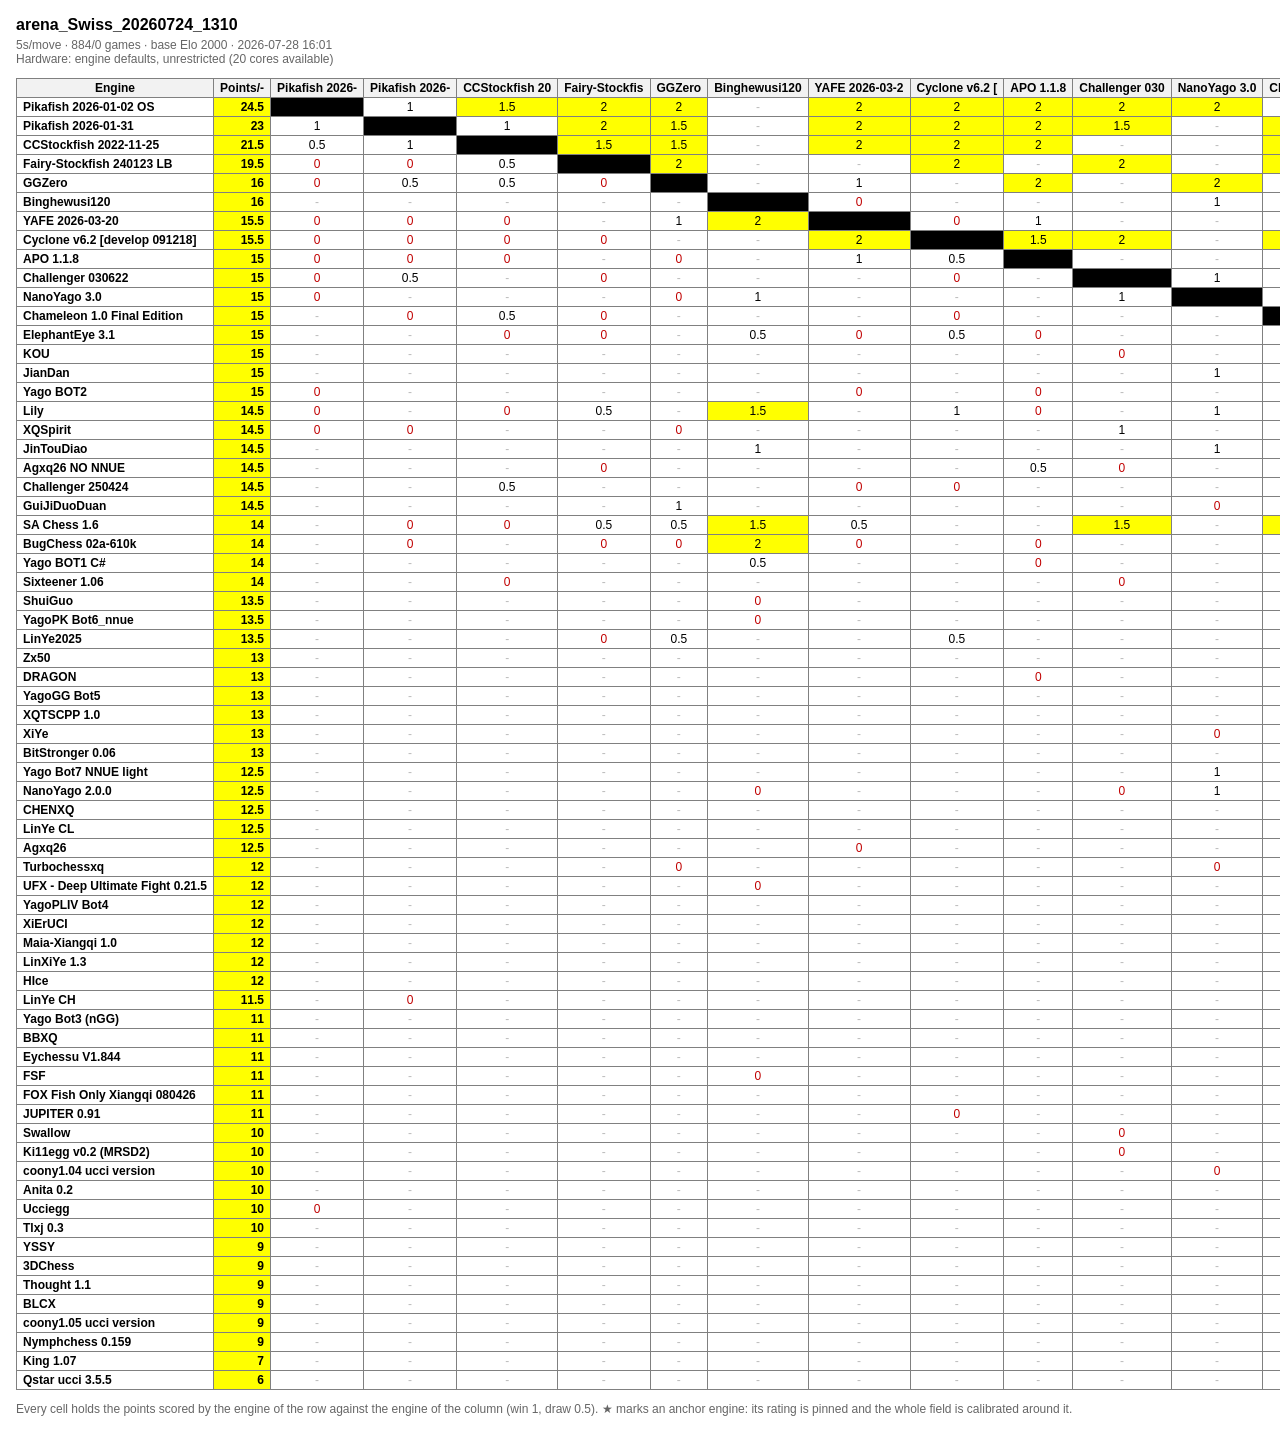
==== commit 97180220: "Build Yago Xiangqi Arena website" ====
--- a/crosstable_arena_Swiss_20260724_1310.html
+++ b/crosstable_arena_Swiss_20260724_1310.html
@@ -16,77 +16,77 @@
  td.empty{background:#FFF;color:#BBB}
 </style></head><body>
 <h1>arena_Swiss_20260724_1310</h1>
-<div class='sub'>5s/move &middot; 208/0 games &middot; base Elo 2000 &middot; 2026-07-25 08:59<br>Hardware: engine defaults, unrestricted (20 cores available)</div>
+<div class='sub'>5s/move &middot; 884/0 games &middot; base Elo 2000 &middot; 2026-07-28 16:01<br>Hardware: engine defaults, unrestricted (20 cores available)</div>
 <table>
-<tr><th>Engine</th><th>Points/-</th><th>YAFE 2026-03-2</th><th>CCStockfish 20</th><th>ElephantEye 3.</th><th>Fairy-Stockfis</th><th>Challenger 030</th><th>Cyclone v6.2 [</th><th>GuiJiDuoDuan</th><th>NanoYago 3.0</th><th>Pikafish 2026-</th><th>Pikafish 2026-</th><th>Yago BOT2</th><th>APO 1.1.8</th><th>YagoGG Bot5</th><th>Lily</th><th>Binghewusi120</th><th>BugChess 02a-6</th><th>Chameleon 1.0 </th><th>Yago Bot7 NNUE</th><th>YagoPK Bot6_nn</th><th>LinYe2025</th><th>Ki11egg v0.2 (</th><th>Sixteener 1.06</th><th>GGZero</th><th>SA Chess 1.6</th><th>ShuiGuo</th><th>Zx50</th><th>JianDan</th><th>XQSpirit</th><th>NanoYago 2.0.0</th><th>coony1.04 ucci</th><th>Swallow</th><th>LinXiYe 1.3</th><th>Yago BOT1 C#</th><th>Agxq26 NO NNUE</th><th>LinYe CH</th><th>Turbochessxq</th><th>Agxq26</th><th>XiErUCI</th><th>Maia-Xiangqi 1</th><th>BBXQ</th><th>YagoPLIV Bot4</th><th>LinYe CL</th><th>UFX - Deep Ult</th><th>DRAGON</th><th>JinTouDiao</th><th>XQTSCPP 1.0</th><th>CHENXQ</th><th>3DChess</th><th>Challenger 250</th><th>Eychessu V1.84</th><th>coony1.05 ucci</th><th>BitStronger 0.</th><th>FSF</th><th>XiYe</th><th>JUPITER 0.91</th><th>Anita 0.2</th><th>HIce</th><th>KOU</th><th>Yago Bot3 (nGG</th><th>BLCX</th><th>Ucciegg</th><th>Nymphchess 0.1</th><th>YSSY</th><th>Tlxj 0.3</th><th>FOX Fish Only </th><th>Thought 1.1</th><th>Qstar ucci 3.5</th><th>King 1.07</th><th>ELO</th><th>ERROR</th><th>start</th><th>&Delta;</th><th>W</th><th>D</th><th>L</th></tr>
-<tr><td class='name'>YAFE 2026-03-20</td><td class='pts'>8</td><td class='self'></td><td class='empty'>-</td><td class='win'>2</td><td class='empty'>-</td><td class='empty'>-</td><td class='empty'>-</td><td class='empty'>-</td><td class='empty'>-</td><td class='empty'>-</td><td class='empty'>-</td><td class='empty'>-</td><td class='empty'>-</td><td class='empty'>-</td><td class='empty'>-</td><td class='win'>2</td><td class='win'>2</td><td class='empty'>-</td><td class='empty'>-</td><td class='empty'>-</td><td class='empty'>-</td><td class='empty'>-</td><td class='empty'>-</td><td class='empty'>-</td><td class='empty'>-</td><td class='empty'>-</td><td class='empty'>-</td><td class='empty'>-</td><td class='empty'>-</td><td class='empty'>-</td><td class='empty'>-</td><td class='empty'>-</td><td class='empty'>-</td><td class='empty'>-</td><td class='empty'>-</td><td class='empty'>-</td><td class='empty'>-</td><td class='win'>2</td><td class='empty'>-</td><td class='empty'>-</td><td class='empty'>-</td><td class='empty'>-</td><td class='empty'>-</td><td class='empty'>-</td><td class='empty'>-</td><td class='empty'>-</td><td class='empty'>-</td><td class='empty'>-</td><td class='empty'>-</td><td class='empty'>-</td><td class='empty'>-</td><td class='empty'>-</td><td class='empty'>-</td><td class='empty'>-</td><td class='empty'>-</td><td class='empty'>-</td><td class='empty'>-</td><td class='empty'>-</td><td class='empty'>-</td><td class='empty'>-</td><td class='empty'>-</td><td class='empty'>-</td><td class='empty'>-</td><td class='empty'>-</td><td class='empty'>-</td><td class='empty'>-</td><td class='empty'>-</td><td class='empty'>-</td><td class='empty'>-</td><td class='elo'>3030</td><td>268</td><td>2100</td><td>+930</td><td>8</td><td>0</td><td>0</td></tr>
-<tr><td class='name'>CCStockfish 2022-11-25</td><td class='pts'>6.5</td><td class='empty'>-</td><td class='self'></td><td class='empty'>-</td><td class='win'>1.5</td><td class='empty'>-</td><td class='empty'>-</td><td class='empty'>-</td><td class='empty'>-</td><td class='empty'>-</td><td class='empty'>-</td><td class='empty'>-</td><td class='empty'>-</td><td class='empty'>-</td><td class='empty'>-</td><td class='empty'>-</td><td class='empty'>-</td><td class='win'>1.5</td><td class='empty'>-</td><td class='empty'>-</td><td class='empty'>-</td><td class='empty'>-</td><td class='win'>2</td><td class='empty'>-</td><td class='empty'>-</td><td class='empty'>-</td><td class='empty'>-</td><td class='empty'>-</td><td class='empty'>-</td><td class='empty'>-</td><td class='empty'>-</td><td class='empty'>-</td><td class='empty'>-</td><td class='empty'>-</td><td class='empty'>-</td><td class='empty'>-</td><td class='empty'>-</td><td class='empty'>-</td><td class='empty'>-</td><td class='empty'>-</td><td class='empty'>-</td><td class='empty'>-</td><td class='empty'>-</td><td class='empty'>-</td><td class='empty'>-</td><td class='empty'>-</td><td class='empty'>-</td><td class='empty'>-</td><td class='empty'>-</td><td class='win'>1.5</td><td class='empty'>-</td><td class='empty'>-</td><td class='empty'>-</td><td class='empty'>-</td><td class='empty'>-</td><td class='empty'>-</td><td class='empty'>-</td><td class='empty'>-</td><td class='empty'>-</td><td class='empty'>-</td><td class='empty'>-</td><td class='empty'>-</td><td class='empty'>-</td><td class='empty'>-</td><td class='empty'>-</td><td class='empty'>-</td><td class='empty'>-</td><td class='empty'>-</td><td class='empty'>-</td><td class='elo'>3043</td><td>200</td><td>3800</td><td>-757</td><td>5</td><td>3</td><td>0</td></tr>
-<tr><td class='name'>ElephantEye 3.1</td><td class='pts'>6</td><td class='zero'>0</td><td class='empty'>-</td><td class='self'></td><td class='empty'>-</td><td class='empty'>-</td><td class='empty'>-</td><td class='empty'>-</td><td class='empty'>-</td><td class='empty'>-</td><td class='empty'>-</td><td class='empty'>-</td><td class='empty'>-</td><td class='empty'>-</td><td class='empty'>-</td><td class='empty'>-</td><td class='empty'>-</td><td class='empty'>-</td><td class='empty'>-</td><td class='empty'>-</td><td class='empty'>-</td><td class='empty'>-</td><td class='empty'>-</td><td class='empty'>-</td><td class='empty'>-</td><td class='empty'>-</td><td class='empty'>-</td><td class='win'>2</td><td class='empty'>-</td><td class='empty'>-</td><td class='empty'>-</td><td class='empty'>-</td><td class='empty'>-</td><td class='empty'>-</td><td class='empty'>-</td><td class='empty'>-</td><td class='empty'>-</td><td class='empty'>-</td><td class='empty'>-</td><td class='empty'>-</td><td class='empty'>-</td><td class='empty'>-</td><td class='empty'>-</td><td class='empty'>-</td><td class='empty'>-</td><td class='empty'>-</td><td class='empty'>-</td><td class='empty'>-</td><td class='empty'>-</td><td class='empty'>-</td><td class='empty'>-</td><td class='win'>2</td><td class='win'>2</td><td class='empty'>-</td><td class='empty'>-</td><td class='empty'>-</td><td class='empty'>-</td><td class='empty'>-</td><td class='empty'>-</td><td class='empty'>-</td><td class='empty'>-</td><td class='empty'>-</td><td class='empty'>-</td><td class='empty'>-</td><td class='empty'>-</td><td class='empty'>-</td><td class='empty'>-</td><td class='empty'>-</td><td class='empty'>-</td><td class='elo'>2353</td><td>247</td><td>1550</td><td>+803</td><td>6</td><td>0</td><td>2</td></tr>
-<tr><td class='name'>Fairy-Stockfish 240123 LB</td><td class='pts'>5.5</td><td class='empty'>-</td><td class=''>0.5</td><td class='empty'>-</td><td class='self'></td><td class='empty'>-</td><td class='empty'>-</td><td class='empty'>-</td><td class='empty'>-</td><td class='empty'>-</td><td class='empty'>-</td><td class='empty'>-</td><td class='empty'>-</td><td class='empty'>-</td><td class='win'>1.5</td><td class='empty'>-</td><td class='empty'>-</td><td class='empty'>-</td><td class='empty'>-</td><td class='empty'>-</td><td class='empty'>-</td><td class='empty'>-</td><td class='empty'>-</td><td class='empty'>-</td><td class='win'>1.5</td><td class='empty'>-</td><td class='empty'>-</td><td class='empty'>-</td><td class='empty'>-</td><td class='empty'>-</td><td class='empty'>-</td><td class='empty'>-</td><td class='empty'>-</td><td class='empty'>-</td><td class='win'>2</td><td class='empty'>-</td><td class='empty'>-</td><td class='empty'>-</td><td class='empty'>-</td><td class='empty'>-</td><td class='empty'>-</td><td class='empty'>-</td><td class='empty'>-</td><td class='empty'>-</td><td class='empty'>-</td><td class='empty'>-</td><td class='empty'>-</td><td class='empty'>-</td><td class='empty'>-</td><td class='empty'>-</td><td class='empty'>-</td><td class='empty'>-</td><td class='empty'>-</td><td class='empty'>-</td><td class='empty'>-</td><td class='empty'>-</td><td class='empty'>-</td><td class='empty'>-</td><td class='empty'>-</td><td class='empty'>-</td><td class='empty'>-</td><td class='empty'>-</td><td class='empty'>-</td><td class='empty'>-</td><td class='empty'>-</td><td class='empty'>-</td><td class='empty'>-</td><td class='empty'>-</td><td class='empty'>-</td><td class='elo'>2894</td><td>179</td><td>3800</td><td>-906</td><td>4</td><td>3</td><td>1</td></tr>
-<tr><td class='name'>Challenger 030622</td><td class='pts'>5</td><td class='empty'>-</td><td class='empty'>-</td><td class='empty'>-</td><td class='empty'>-</td><td class='self'></td><td class='empty'>-</td><td class='empty'>-</td><td class='empty'>-</td><td class='empty'>-</td><td class='empty'>-</td><td class='empty'>-</td><td class='empty'>-</td><td class='empty'>-</td><td class='empty'>-</td><td class='empty'>-</td><td class='empty'>-</td><td class='empty'>-</td><td class='empty'>-</td><td class='empty'>-</td><td class='empty'>-</td><td class='win'>2</td><td class='empty'>-</td><td class='empty'>-</td><td class='empty'>-</td><td class='empty'>-</td><td class='empty'>-</td><td class='empty'>-</td><td class=''>1</td><td class='empty'>-</td><td class='empty'>-</td><td class='win'>2</td><td class='empty'>-</td><td class='empty'>-</td><td class='empty'>-</td><td class='empty'>-</td><td class='empty'>-</td><td class='empty'>-</td><td class='empty'>-</td><td class='empty'>-</td><td class='empty'>-</td><td class='empty'>-</td><td class='empty'>-</td><td class='empty'>-</td><td class='empty'>-</td><td class='empty'>-</td><td class='empty'>-</td><td class='empty'>-</td><td class='empty'>-</td><td class='empty'>-</td><td class='empty'>-</td><td class='empty'>-</td><td class='empty'>-</td><td class='empty'>-</td><td class='empty'>-</td><td class='empty'>-</td><td class='empty'>-</td><td class='empty'>-</td><td class='empty'>-</td><td class='empty'>-</td><td class='empty'>-</td><td class='empty'>-</td><td class='empty'>-</td><td class='empty'>-</td><td class='empty'>-</td><td class='empty'>-</td><td class='empty'>-</td><td class='empty'>-</td><td class='empty'>-</td><td class='elo'>2384</td><td>188</td><td>2150</td><td>+234</td><td>5</td><td>0</td><td>1</td></tr>
-<tr><td class='name'>Cyclone v6.2 [develop 091218]</td><td class='pts'>5</td><td class='empty'>-</td><td class='empty'>-</td><td class='empty'>-</td><td class='empty'>-</td><td class='empty'>-</td><td class='self'></td><td class='empty'>-</td><td class='empty'>-</td><td class='empty'>-</td><td class='empty'>-</td><td class='empty'>-</td><td class='win'>1.5</td><td class='empty'>-</td><td class='empty'>-</td><td class='empty'>-</td><td class='empty'>-</td><td class='empty'>-</td><td class='empty'>-</td><td class='empty'>-</td><td class='win'>1.5</td><td class='empty'>-</td><td class='empty'>-</td><td class='empty'>-</td><td class='empty'>-</td><td class='empty'>-</td><td class='empty'>-</td><td class='empty'>-</td><td class='empty'>-</td><td class='empty'>-</td><td class='empty'>-</td><td class='empty'>-</td><td class='empty'>-</td><td class='empty'>-</td><td class='empty'>-</td><td class='empty'>-</td><td class='empty'>-</td><td class='empty'>-</td><td class='empty'>-</td><td class='empty'>-</td><td class='empty'>-</td><td class='empty'>-</td><td class='empty'>-</td><td class='empty'>-</td><td class='empty'>-</td><td class='empty'>-</td><td class='empty'>-</td><td class='empty'>-</td><td class='empty'>-</td><td class='empty'>-</td><td class='empty'>-</td><td class='empty'>-</td><td class='empty'>-</td><td class='empty'>-</td><td class='empty'>-</td><td class='win'>2</td><td class='empty'>-</td><td class='empty'>-</td><td class='empty'>-</td><td class='empty'>-</td><td class='empty'>-</td><td class='empty'>-</td><td class='empty'>-</td><td class='empty'>-</td><td class='empty'>-</td><td class='empty'>-</td><td class='empty'>-</td><td class='empty'>-</td><td class='empty'>-</td><td class='elo'>2511</td><td>197</td><td>2400</td><td>+111</td><td>4</td><td>2</td><td>0</td></tr>
-<tr><td class='name'>GuiJiDuoDuan</td><td class='pts'>5</td><td class='empty'>-</td><td class='empty'>-</td><td class='empty'>-</td><td class='empty'>-</td><td class='empty'>-</td><td class='empty'>-</td><td class='self'></td><td class='empty'>-</td><td class='empty'>-</td><td class='empty'>-</td><td class='empty'>-</td><td class='empty'>-</td><td class='empty'>-</td><td class='empty'>-</td><td class='empty'>-</td><td class='empty'>-</td><td class='empty'>-</td><td class='empty'>-</td><td class='empty'>-</td><td class='empty'>-</td><td class='empty'>-</td><td class='empty'>-</td><td class=''>1</td><td class='empty'>-</td><td class='empty'>-</td><td class='empty'>-</td><td class='empty'>-</td><td class='empty'>-</td><td class='win'>2</td><td class='empty'>-</td><td class='empty'>-</td><td class='empty'>-</td><td class='empty'>-</td><td class='empty'>-</td><td class='empty'>-</td><td class='empty'>-</td><td class='empty'>-</td><td class='empty'>-</td><td class='empty'>-</td><td class='empty'>-</td><td class='empty'>-</td><td class='win'>2</td><td class='empty'>-</td><td class='empty'>-</td><td class='empty'>-</td><td class='empty'>-</td><td class='empty'>-</td><td class='empty'>-</td><td class='empty'>-</td><td class='empty'>-</td><td class='empty'>-</td><td class='empty'>-</td><td class='empty'>-</td><td class='empty'>-</td><td class='empty'>-</td><td class='empty'>-</td><td class='empty'>-</td><td class='empty'>-</td><td class='empty'>-</td><td class='empty'>-</td><td class='empty'>-</td><td class='empty'>-</td><td class='empty'>-</td><td class='empty'>-</td><td class='empty'>-</td><td class='empty'>-</td><td class='empty'>-</td><td class='empty'>-</td><td class='elo'>3086</td><td>229</td><td>3000</td><td>+86</td><td>4</td><td>2</td><td>0</td></tr>
-<tr><td class='name'>NanoYago 3.0</td><td class='pts'>5</td><td class='empty'>-</td><td class='empty'>-</td><td class='empty'>-</td><td class='empty'>-</td><td class='empty'>-</td><td class='empty'>-</td><td class='empty'>-</td><td class='self'></td><td class='empty'>-</td><td class='empty'>-</td><td class='empty'>-</td><td class='empty'>-</td><td class='empty'>-</td><td class='empty'>-</td><td class='empty'>-</td><td class='empty'>-</td><td class='empty'>-</td><td class='empty'>-</td><td class='empty'>-</td><td class='empty'>-</td><td class='empty'>-</td><td class='empty'>-</td><td class='empty'>-</td><td class='empty'>-</td><td class='empty'>-</td><td class='empty'>-</td><td class='empty'>-</td><td class='empty'>-</td><td class=''>1</td><td class='win'>2</td><td class='empty'>-</td><td class='empty'>-</td><td class='empty'>-</td><td class='empty'>-</td><td class='empty'>-</td><td class='empty'>-</td><td class='empty'>-</td><td class='empty'>-</td><td class='empty'>-</td><td class='empty'>-</td><td class='empty'>-</td><td class='empty'>-</td><td class='empty'>-</td><td class='empty'>-</td><td class='empty'>-</td><td class='empty'>-</td><td class='empty'>-</td><td class='empty'>-</td><td class='empty'>-</td><td class='empty'>-</td><td class='empty'>-</td><td class='empty'>-</td><td class='empty'>-</td><td class='win'>2</td><td class='empty'>-</td><td class='empty'>-</td><td class='empty'>-</td><td class='empty'>-</td><td class='empty'>-</td><td class='empty'>-</td><td class='empty'>-</td><td class='empty'>-</td><td class='empty'>-</td><td class='empty'>-</td><td class='empty'>-</td><td class='empty'>-</td><td class='empty'>-</td><td class='empty'>-</td><td class='elo'>2606</td><td>231</td><td>2700</td><td>-94</td><td>4</td><td>2</td><td>0</td></tr>
-<tr><td class='name'>Pikafish 2026-01-02 OS</td><td class='pts'>5</td><td class='empty'>-</td><td class='empty'>-</td><td class='empty'>-</td><td class='empty'>-</td><td class='empty'>-</td><td class='empty'>-</td><td class='empty'>-</td><td class='empty'>-</td><td class='self'></td><td class=''>1</td><td class='empty'>-</td><td class='empty'>-</td><td class='empty'>-</td><td class='empty'>-</td><td class='empty'>-</td><td class='empty'>-</td><td class='empty'>-</td><td class='empty'>-</td><td class='empty'>-</td><td class='empty'>-</td><td class='empty'>-</td><td class='empty'>-</td><td class='empty'>-</td><td class='empty'>-</td><td class='empty'>-</td><td class='empty'>-</td><td class='empty'>-</td><td class='win'>2</td><td class='empty'>-</td><td class='empty'>-</td><td class='empty'>-</td><td class='empty'>-</td><td class='empty'>-</td><td class='empty'>-</td><td class='empty'>-</td><td class='empty'>-</td><td class='empty'>-</td><td class='empty'>-</td><td class='empty'>-</td><td class='empty'>-</td><td class='empty'>-</td><td class='empty'>-</td><td class='empty'>-</td><td class='empty'>-</td><td class='empty'>-</td><td class='empty'>-</td><td class='empty'>-</td><td class='empty'>-</td><td class='empty'>-</td><td class='empty'>-</td><td class='empty'>-</td><td class='empty'>-</td><td class='empty'>-</td><td class='empty'>-</td><td class='empty'>-</td><td class='empty'>-</td><td class='empty'>-</td><td class='empty'>-</td><td class='empty'>-</td><td class='empty'>-</td><td class='win'>2</td><td class='empty'>-</td><td class='empty'>-</td><td class='empty'>-</td><td class='empty'>-</td><td class='empty'>-</td><td class='empty'>-</td><td class='empty'>-</td><td class='elo'>3800 &#9733;</td><td>----</td><td>3800</td><td>+0</td><td>4</td><td>2</td><td>0</td></tr>
-<tr><td class='name'>Pikafish 2026-01-31</td><td class='pts'>4.5</td><td class='empty'>-</td><td class='empty'>-</td><td class='empty'>-</td><td class='empty'>-</td><td class='empty'>-</td><td class='empty'>-</td><td class='empty'>-</td><td class='empty'>-</td><td class=''>1</td><td class='self'></td><td class='empty'>-</td><td class='empty'>-</td><td class='empty'>-</td><td class='empty'>-</td><td class='empty'>-</td><td class='empty'>-</td><td class='empty'>-</td><td class='empty'>-</td><td class='empty'>-</td><td class='empty'>-</td><td class='empty'>-</td><td class='empty'>-</td><td class='win'>1.5</td><td class='empty'>-</td><td class='empty'>-</td><td class='empty'>-</td><td class='empty'>-</td><td class='empty'>-</td><td class='empty'>-</td><td class='empty'>-</td><td class='empty'>-</td><td class='empty'>-</td><td class='empty'>-</td><td class='empty'>-</td><td class='win'>2</td><td class='empty'>-</td><td class='empty'>-</td><td class='empty'>-</td><td class='empty'>-</td><td class='empty'>-</td><td class='empty'>-</td><td class='empty'>-</td><td class='empty'>-</td><td class='empty'>-</td><td class='empty'>-</td><td class='empty'>-</td><td class='empty'>-</td><td class='empty'>-</td><td class='empty'>-</td><td class='empty'>-</td><td class='empty'>-</td><td class='empty'>-</td><td class='empty'>-</td><td class='empty'>-</td><td class='empty'>-</td><td class='empty'>-</td><td class='empty'>-</td><td class='empty'>-</td><td class='empty'>-</td><td class='empty'>-</td><td class='empty'>-</td><td class='empty'>-</td><td class='empty'>-</td><td class='empty'>-</td><td class='empty'>-</td><td class='empty'>-</td><td class='empty'>-</td><td class='empty'>-</td><td class='elo'>4000 &#9733;</td><td>----</td><td>4000</td><td>+0</td><td>3</td><td>3</td><td>0</td></tr>
-<tr><td class='name'>Yago BOT2</td><td class='pts'>4.5</td><td class='empty'>-</td><td class='empty'>-</td><td class='empty'>-</td><td class='empty'>-</td><td class='empty'>-</td><td class='empty'>-</td><td class='empty'>-</td><td class='empty'>-</td><td class='empty'>-</td><td class='empty'>-</td><td class='self'></td><td class='empty'>-</td><td class=''>1</td><td class='empty'>-</td><td class='empty'>-</td><td class='empty'>-</td><td class='empty'>-</td><td class='empty'>-</td><td class='empty'>-</td><td class='empty'>-</td><td class='empty'>-</td><td class='empty'>-</td><td class='empty'>-</td><td class='empty'>-</td><td class='empty'>-</td><td class='empty'>-</td><td class='empty'>-</td><td class='empty'>-</td><td class='empty'>-</td><td class='empty'>-</td><td class='empty'>-</td><td class='empty'>-</td><td class='empty'>-</td><td class='empty'>-</td><td class='empty'>-</td><td class='empty'>-</td><td class='empty'>-</td><td class='empty'>-</td><td class='win'>1.5</td><td class='win'>2</td><td class='empty'>-</td><td class='empty'>-</td><td class='empty'>-</td><td class='empty'>-</td><td class='empty'>-</td><td class='empty'>-</td><td class='empty'>-</td><td class='empty'>-</td><td class='empty'>-</td><td class='empty'>-</td><td class='empty'>-</td><td class='empty'>-</td><td class='empty'>-</td><td class='empty'>-</td><td class='empty'>-</td><td class='empty'>-</td><td class='empty'>-</td><td class='empty'>-</td><td class='empty'>-</td><td class='empty'>-</td><td class='empty'>-</td><td class='empty'>-</td><td class='empty'>-</td><td class='empty'>-</td><td class='empty'>-</td><td class='empty'>-</td><td class='empty'>-</td><td class='empty'>-</td><td class='elo'>2224</td><td>155</td><td>1800</td><td>+424</td><td>3</td><td>3</td><td>0</td></tr>
-<tr><td class='name'>APO 1.1.8</td><td class='pts'>4.5</td><td class='empty'>-</td><td class='empty'>-</td><td class='empty'>-</td><td class='empty'>-</td><td class='empty'>-</td><td class=''>0.5</td><td class='empty'>-</td><td class='empty'>-</td><td class='empty'>-</td><td class='empty'>-</td><td class='empty'>-</td><td class='self'></td><td class='empty'>-</td><td class='empty'>-</td><td class='empty'>-</td><td class='empty'>-</td><td class='empty'>-</td><td class='empty'>-</td><td class='empty'>-</td><td class='empty'>-</td><td class='empty'>-</td><td class='empty'>-</td><td class='empty'>-</td><td class='empty'>-</td><td class='empty'>-</td><td class='empty'>-</td><td class='empty'>-</td><td class='empty'>-</td><td class='empty'>-</td><td class='empty'>-</td><td class='empty'>-</td><td class='empty'>-</td><td class='win'>2</td><td class='empty'>-</td><td class='empty'>-</td><td class='empty'>-</td><td class='empty'>-</td><td class='empty'>-</td><td class='empty'>-</td><td class='empty'>-</td><td class='empty'>-</td><td class='empty'>-</td><td class='empty'>-</td><td class='win'>2</td><td class='empty'>-</td><td class='empty'>-</td><td class='empty'>-</td><td class='empty'>-</td><td class='empty'>-</td><td class='empty'>-</td><td class='empty'>-</td><td class='empty'>-</td><td class='empty'>-</td><td class='empty'>-</td><td class='empty'>-</td><td class='empty'>-</td><td class='empty'>-</td><td class='empty'>-</td><td class='empty'>-</td><td class='empty'>-</td><td class='empty'>-</td><td class='empty'>-</td><td class='empty'>-</td><td class='empty'>-</td><td class='empty'>-</td><td class='empty'>-</td><td class='empty'>-</td><td class='empty'>-</td><td class='elo'>2441</td><td>178</td><td>2200</td><td>+241</td><td>4</td><td>1</td><td>1</td></tr>
-<tr><td class='name'>YagoGG Bot5</td><td class='pts'>4.5</td><td class='empty'>-</td><td class='empty'>-</td><td class='empty'>-</td><td class='empty'>-</td><td class='empty'>-</td><td class='empty'>-</td><td class='empty'>-</td><td class='empty'>-</td><td class='empty'>-</td><td class='empty'>-</td><td class=''>1</td><td class='empty'>-</td><td class='self'></td><td class='empty'>-</td><td class='empty'>-</td><td class='empty'>-</td><td class='empty'>-</td><td class='empty'>-</td><td class='empty'>-</td><td class='empty'>-</td><td class='empty'>-</td><td class='empty'>-</td><td class='empty'>-</td><td class='empty'>-</td><td class='empty'>-</td><td class='empty'>-</td><td class='empty'>-</td><td class='empty'>-</td><td class='empty'>-</td><td class='empty'>-</td><td class='empty'>-</td><td class='empty'>-</td><td class='empty'>-</td><td class='empty'>-</td><td class='empty'>-</td><td class='empty'>-</td><td class='empty'>-</td><td class='empty'>-</td><td class='empty'>-</td><td class='empty'>-</td><td class='empty'>-</td><td class='empty'>-</td><td class='empty'>-</td><td class='empty'>-</td><td class='empty'>-</td><td class='win'>1.5</td><td class='empty'>-</td><td class='win'>2</td><td class='empty'>-</td><td class='empty'>-</td><td class='empty'>-</td><td class='empty'>-</td><td class='empty'>-</td><td class='empty'>-</td><td class='empty'>-</td><td class='empty'>-</td><td class='empty'>-</td><td class='empty'>-</td><td class='empty'>-</td><td class='empty'>-</td><td class='empty'>-</td><td class='empty'>-</td><td class='empty'>-</td><td class='empty'>-</td><td class='empty'>-</td><td class='empty'>-</td><td class='empty'>-</td><td class='empty'>-</td><td class='elo'>2192</td><td>161</td><td>1700</td><td>+492</td><td>3</td><td>3</td><td>0</td></tr>
-<tr><td class='name'>Lily</td><td class='pts'>4.5</td><td class='empty'>-</td><td class='empty'>-</td><td class='empty'>-</td><td class=''>0.5</td><td class='empty'>-</td><td class='empty'>-</td><td class='empty'>-</td><td class='empty'>-</td><td class='empty'>-</td><td class='empty'>-</td><td class='empty'>-</td><td class='empty'>-</td><td class='empty'>-</td><td class='self'></td><td class='empty'>-</td><td class='empty'>-</td><td class='empty'>-</td><td class='empty'>-</td><td class='empty'>-</td><td class='empty'>-</td><td class='empty'>-</td><td class='empty'>-</td><td class='empty'>-</td><td class='empty'>-</td><td class='empty'>-</td><td class='empty'>-</td><td class='empty'>-</td><td class='empty'>-</td><td class='empty'>-</td><td class='empty'>-</td><td class='empty'>-</td><td class='empty'>-</td><td class='empty'>-</td><td class='empty'>-</td><td class='empty'>-</td><td class='empty'>-</td><td class='empty'>-</td><td class='empty'>-</td><td class='empty'>-</td><td class='empty'>-</td><td class='empty'>-</td><td class='empty'>-</td><td class='empty'>-</td><td class='empty'>-</td><td class='empty'>-</td><td class='win'>2</td><td class='empty'>-</td><td class='empty'>-</td><td class='win'>2</td><td class='empty'>-</td><td class='empty'>-</td><td class='empty'>-</td><td class='empty'>-</td><td class='empty'>-</td><td class='empty'>-</td><td class='empty'>-</td><td class='empty'>-</td><td class='empty'>-</td><td class='empty'>-</td><td class='empty'>-</td><td class='empty'>-</td><td class='empty'>-</td><td class='empty'>-</td><td class='empty'>-</td><td class='empty'>-</td><td class='empty'>-</td><td class='empty'>-</td><td class='empty'>-</td><td class='elo'>2592</td><td>247</td><td>2000</td><td>+592</td><td>4</td><td>1</td><td>1</td></tr>
-<tr><td class='name'>Binghewusi120</td><td class='pts'>4</td><td class='zero'>0</td><td class='empty'>-</td><td class='empty'>-</td><td class='empty'>-</td><td class='empty'>-</td><td class='empty'>-</td><td class='empty'>-</td><td class='empty'>-</td><td class='empty'>-</td><td class='empty'>-</td><td class='empty'>-</td><td class='empty'>-</td><td class='empty'>-</td><td class='empty'>-</td><td class='self'></td><td class='empty'>-</td><td class='empty'>-</td><td class='empty'>-</td><td class='win'>2</td><td class='empty'>-</td><td class='empty'>-</td><td class='empty'>-</td><td class='empty'>-</td><td class='empty'>-</td><td class='empty'>-</td><td class='empty'>-</td><td class='empty'>-</td><td class='empty'>-</td><td class='empty'>-</td><td class='empty'>-</td><td class='empty'>-</td><td class='empty'>-</td><td class='empty'>-</td><td class='empty'>-</td><td class='empty'>-</td><td class='empty'>-</td><td class='empty'>-</td><td class='empty'>-</td><td class='empty'>-</td><td class='empty'>-</td><td class='empty'>-</td><td class='empty'>-</td><td class='empty'>-</td><td class='empty'>-</td><td class='empty'>-</td><td class='empty'>-</td><td class='empty'>-</td><td class='empty'>-</td><td class='empty'>-</td><td class='empty'>-</td><td class='empty'>-</td><td class='empty'>-</td><td class='win'>2</td><td class='empty'>-</td><td class='empty'>-</td><td class='empty'>-</td><td class='empty'>-</td><td class='empty'>-</td><td class='empty'>-</td><td class='empty'>-</td><td class='empty'>-</td><td class='empty'>-</td><td class='empty'>-</td><td class='empty'>-</td><td class='empty'>-</td><td class='empty'>-</td><td class='empty'>-</td><td class='empty'>-</td><td class='elo'>2478</td><td>253</td><td>2100</td><td>+378</td><td>4</td><td>0</td><td>2</td></tr>
-<tr><td class='name'>BugChess 02a-610k</td><td class='pts'>4</td><td class='zero'>0</td><td class='empty'>-</td><td class='empty'>-</td><td class='empty'>-</td><td class='empty'>-</td><td class='empty'>-</td><td class='empty'>-</td><td class='empty'>-</td><td class='empty'>-</td><td class='empty'>-</td><td class='empty'>-</td><td class='empty'>-</td><td class='empty'>-</td><td class='empty'>-</td><td class='empty'>-</td><td class='self'></td><td class='empty'>-</td><td class='empty'>-</td><td class='empty'>-</td><td class='empty'>-</td><td class='empty'>-</td><td class='empty'>-</td><td class='empty'>-</td><td class='empty'>-</td><td class='empty'>-</td><td class='empty'>-</td><td class='empty'>-</td><td class='empty'>-</td><td class='empty'>-</td><td class='empty'>-</td><td class='empty'>-</td><td class='win'>2</td><td class='empty'>-</td><td class='empty'>-</td><td class='empty'>-</td><td class='empty'>-</td><td class='empty'>-</td><td class='empty'>-</td><td class='empty'>-</td><td class='empty'>-</td><td class='empty'>-</td><td class='empty'>-</td><td class='empty'>-</td><td class='empty'>-</td><td class='empty'>-</td><td class='empty'>-</td><td class='empty'>-</td><td class='empty'>-</td><td class='empty'>-</td><td class='empty'>-</td><td class='empty'>-</td><td class='empty'>-</td><td class='win'>2</td><td class='empty'>-</td><td class='empty'>-</td><td class='empty'>-</td><td class='empty'>-</td><td class='empty'>-</td><td class='empty'>-</td><td class='empty'>-</td><td class='empty'>-</td><td class='empty'>-</td><td class='empty'>-</td><td class='empty'>-</td><td class='empty'>-</td><td class='empty'>-</td><td class='empty'>-</td><td class='empty'>-</td><td class='elo'>2775 &#9733;</td><td>----</td><td>2775</td><td>+0</td><td>4</td><td>0</td><td>2</td></tr>
-<tr><td class='name'>Chameleon 1.0 Final Edition</td><td class='pts'>4</td><td class='empty'>-</td><td class=''>0.5</td><td class='empty'>-</td><td class='empty'>-</td><td class='empty'>-</td><td class='empty'>-</td><td class='empty'>-</td><td class='empty'>-</td><td class='empty'>-</td><td class='empty'>-</td><td class='empty'>-</td><td class='empty'>-</td><td class='empty'>-</td><td class='empty'>-</td><td class='empty'>-</td><td class='empty'>-</td><td class='self'></td><td class='empty'>-</td><td class='empty'>-</td><td class='empty'>-</td><td class='empty'>-</td><td class='empty'>-</td><td class='empty'>-</td><td class='empty'>-</td><td class='empty'>-</td><td class='empty'>-</td><td class='empty'>-</td><td class='empty'>-</td><td class='empty'>-</td><td class='empty'>-</td><td class='empty'>-</td><td class='empty'>-</td><td class='empty'>-</td><td class='empty'>-</td><td class='empty'>-</td><td class='empty'>-</td><td class='empty'>-</td><td class='empty'>-</td><td class='empty'>-</td><td class='empty'>-</td><td class='empty'>-</td><td class='empty'>-</td><td class='win'>2</td><td class='empty'>-</td><td class='empty'>-</td><td class='empty'>-</td><td class='empty'>-</td><td class='empty'>-</td><td class='empty'>-</td><td class='empty'>-</td><td class='empty'>-</td><td class='empty'>-</td><td class='empty'>-</td><td class='empty'>-</td><td class='empty'>-</td><td class='empty'>-</td><td class='empty'>-</td><td class='empty'>-</td><td class='win'>1.5</td><td class='empty'>-</td><td class='empty'>-</td><td class='empty'>-</td><td class='empty'>-</td><td class='empty'>-</td><td class='empty'>-</td><td class='empty'>-</td><td class='empty'>-</td><td class='empty'>-</td><td class='elo'>2800 &#9733;</td><td>----</td><td>2800</td><td>+0</td><td>3</td><td>2</td><td>1</td></tr>
-<tr><td class='name'>Yago Bot7 NNUE light</td><td class='pts'>4</td><td class='empty'>-</td><td class='empty'>-</td><td class='empty'>-</td><td class='empty'>-</td><td class='empty'>-</td><td class='empty'>-</td><td class='empty'>-</td><td class='empty'>-</td><td class='empty'>-</td><td class='empty'>-</td><td class='empty'>-</td><td class='empty'>-</td><td class='empty'>-</td><td class='empty'>-</td><td class='empty'>-</td><td class='empty'>-</td><td class='empty'>-</td><td class='self'></td><td class='empty'>-</td><td class='empty'>-</td><td class='empty'>-</td><td class='empty'>-</td><td class='empty'>-</td><td class=''>0.5</td><td class='empty'>-</td><td class='empty'>-</td><td class='empty'>-</td><td class='empty'>-</td><td class='empty'>-</td><td class='empty'>-</td><td class='empty'>-</td><td class='empty'>-</td><td class='empty'>-</td><td class='empty'>-</td><td class='empty'>-</td><td class='empty'>-</td><td class='empty'>-</td><td class='empty'>-</td><td class='win'>1.5</td><td class='empty'>-</td><td class='empty'>-</td><td class='empty'>-</td><td class='empty'>-</td><td class='empty'>-</td><td class='empty'>-</td><td class='empty'>-</td><td class='empty'>-</td><td class='empty'>-</td><td class='empty'>-</td><td class='empty'>-</td><td class='empty'>-</td><td class='empty'>-</td><td class='empty'>-</td><td class='empty'>-</td><td class='empty'>-</td><td class='empty'>-</td><td class='empty'>-</td><td class='empty'>-</td><td class='win'>2</td><td class='empty'>-</td><td class='empty'>-</td><td class='empty'>-</td><td class='empty'>-</td><td class='empty'>-</td><td class='empty'>-</td><td class='empty'>-</td><td class='empty'>-</td><td class='empty'>-</td><td class='elo'>2279</td><td>188</td><td>1900</td><td>+379</td><td>3</td><td>2</td><td>1</td></tr>
-<tr><td class='name'>YagoPK Bot6_nnue</td><td class='pts'>4</td><td class='empty'>-</td><td class='empty'>-</td><td class='empty'>-</td><td class='empty'>-</td><td class='empty'>-</td><td class='empty'>-</td><td class='empty'>-</td><td class='empty'>-</td><td class='empty'>-</td><td class='empty'>-</td><td class='empty'>-</td><td class='empty'>-</td><td class='empty'>-</td><td class='empty'>-</td><td class='zero'>0</td><td class='empty'>-</td><td class='empty'>-</td><td class='empty'>-</td><td class='self'></td><td class='empty'>-</td><td class='empty'>-</td><td class='empty'>-</td><td class='empty'>-</td><td class='empty'>-</td><td class='empty'>-</td><td class='empty'>-</td><td class='empty'>-</td><td class='empty'>-</td><td class='empty'>-</td><td class='empty'>-</td><td class='empty'>-</td><td class='empty'>-</td><td class='empty'>-</td><td class='empty'>-</td><td class='empty'>-</td><td class='empty'>-</td><td class='empty'>-</td><td class='empty'>-</td><td class='empty'>-</td><td class='empty'>-</td><td class='empty'>-</td><td class='empty'>-</td><td class='empty'>-</td><td class='empty'>-</td><td class='empty'>-</td><td class='empty'>-</td><td class='empty'>-</td><td class='empty'>-</td><td class='empty'>-</td><td class='empty'>-</td><td class='empty'>-</td><td class='win'>2</td><td class='empty'>-</td><td class='empty'>-</td><td class='empty'>-</td><td class='win'>2</td><td class='empty'>-</td><td class='empty'>-</td><td class='empty'>-</td><td class='empty'>-</td><td class='empty'>-</td><td class='empty'>-</td><td class='empty'>-</td><td class='empty'>-</td><td class='empty'>-</td><td class='empty'>-</td><td class='empty'>-</td><td class='empty'>-</td><td class='elo'>1925</td><td>245</td><td>1500</td><td>+425</td><td>4</td><td>0</td><td>2</td></tr>
-<tr><td class='name'>LinYe2025</td><td class='pts'>4</td><td class='empty'>-</td><td class='empty'>-</td><td class='empty'>-</td><td class='empty'>-</td><td class='empty'>-</td><td class=''>0.5</td><td class='empty'>-</td><td class='empty'>-</td><td class='empty'>-</td><td class='empty'>-</td><td class='empty'>-</td><td class='empty'>-</td><td class='empty'>-</td><td class='empty'>-</td><td class='empty'>-</td><td class='empty'>-</td><td class='empty'>-</td><td class='empty'>-</td><td class='empty'>-</td><td class='self'></td><td class='empty'>-</td><td class='empty'>-</td><td class='empty'>-</td><td class='empty'>-</td><td class='empty'>-</td><td class='win'>1.5</td><td class='empty'>-</td><td class='empty'>-</td><td class='empty'>-</td><td class='empty'>-</td><td class='empty'>-</td><td class='empty'>-</td><td class='empty'>-</td><td class='empty'>-</td><td class='empty'>-</td><td class='empty'>-</td><td class='empty'>-</td><td class='empty'>-</td><td class='empty'>-</td><td class='empty'>-</td><td class='empty'>-</td><td class='empty'>-</td><td class='empty'>-</td><td class='empty'>-</td><td class='empty'>-</td><td class='empty'>-</td><td class='empty'>-</td><td class='empty'>-</td><td class='empty'>-</td><td class='empty'>-</td><td class='empty'>-</td><td class='empty'>-</td><td class='empty'>-</td><td class='empty'>-</td><td class='empty'>-</td><td class='empty'>-</td><td class='empty'>-</td><td class='empty'>-</td><td class='empty'>-</td><td class='empty'>-</td><td class='empty'>-</td><td class='empty'>-</td><td class='empty'>-</td><td class='empty'>-</td><td class='empty'>-</td><td class='empty'>-</td><td class='win'>2</td><td class='empty'>-</td><td class='elo'>2237</td><td>211</td><td>2100</td><td>+137</td><td>3</td><td>2</td><td>1</td></tr>
-<tr><td class='name'>Ki11egg v0.2 (MRSD2)</td><td class='pts'>4</td><td class='empty'>-</td><td class='empty'>-</td><td class='empty'>-</td><td class='empty'>-</td><td class='zero'>0</td><td class='empty'>-</td><td class='empty'>-</td><td class='empty'>-</td><td class='empty'>-</td><td class='empty'>-</td><td class='empty'>-</td><td class='empty'>-</td><td class='empty'>-</td><td class='empty'>-</td><td class='empty'>-</td><td class='empty'>-</td><td class='empty'>-</td><td class='empty'>-</td><td class='empty'>-</td><td class='empty'>-</td><td class='self'></td><td class='empty'>-</td><td class='empty'>-</td><td class='empty'>-</td><td class='empty'>-</td><td class='empty'>-</td><td class='empty'>-</td><td class='empty'>-</td><td class='empty'>-</td><td class='empty'>-</td><td class='empty'>-</td><td class='empty'>-</td><td class='empty'>-</td><td class='empty'>-</td><td class='empty'>-</td><td class='empty'>-</td><td class='empty'>-</td><td class='empty'>-</td><td class='empty'>-</td><td class='empty'>-</td><td class='empty'>-</td><td class='empty'>-</td><td class='empty'>-</td><td class='empty'>-</td><td class='empty'>-</td><td class='empty'>-</td><td class='empty'>-</td><td class='empty'>-</td><td class='empty'>-</td><td class='win'>2</td><td class='empty'>-</td><td class='empty'>-</td><td class='empty'>-</td><td class='empty'>-</td><td class='empty'>-</td><td class='empty'>-</td><td class='empty'>-</td><td class='empty'>-</td><td class='empty'>-</td><td class='empty'>-</td><td class='empty'>-</td><td class='empty'>-</td><td class='empty'>-</td><td class='empty'>-</td><td class='empty'>-</td><td class='empty'>-</td><td class='win'>2</td><td class='empty'>-</td><td class='elo'>1977</td><td>229</td><td>1650</td><td>+327</td><td>4</td><td>0</td><td>2</td></tr>
-<tr><td class='name'>Sixteener 1.06</td><td class='pts'>4</td><td class='empty'>-</td><td class='zero'>0</td><td class='empty'>-</td><td class='empty'>-</td><td class='empty'>-</td><td class='empty'>-</td><td class='empty'>-</td><td class='empty'>-</td><td class='empty'>-</td><td class='empty'>-</td><td class='empty'>-</td><td class='empty'>-</td><td class='empty'>-</td><td class='empty'>-</td><td class='empty'>-</td><td class='empty'>-</td><td class='empty'>-</td><td class='empty'>-</td><td class='empty'>-</td><td class='empty'>-</td><td class='empty'>-</td><td class='self'></td><td class='empty'>-</td><td class='empty'>-</td><td class='empty'>-</td><td class='empty'>-</td><td class='empty'>-</td><td class='empty'>-</td><td class='empty'>-</td><td class='empty'>-</td><td class='empty'>-</td><td class='empty'>-</td><td class='empty'>-</td><td class='empty'>-</td><td class='empty'>-</td><td class='empty'>-</td><td class='empty'>-</td><td class='empty'>-</td><td class='empty'>-</td><td class='empty'>-</td><td class='empty'>-</td><td class='empty'>-</td><td class='empty'>-</td><td class='empty'>-</td><td class='empty'>-</td><td class='empty'>-</td><td class='empty'>-</td><td class='empty'>-</td><td class='empty'>-</td><td class='empty'>-</td><td class='empty'>-</td><td class='empty'>-</td><td class='empty'>-</td><td class='empty'>-</td><td class='empty'>-</td><td class='empty'>-</td><td class='win'>2</td><td class='empty'>-</td><td class='empty'>-</td><td class='empty'>-</td><td class='empty'>-</td><td class='empty'>-</td><td class='empty'>-</td><td class='empty'>-</td><td class='empty'>-</td><td class='empty'>-</td><td class='empty'>-</td><td class='win'>2</td><td class='elo'>1747</td><td>334</td><td>1500</td><td>+247</td><td>4</td><td>0</td><td>2</td></tr>
-<tr><td class='name'>GGZero</td><td class='pts'>3.5</td><td class='empty'>-</td><td class='empty'>-</td><td class='empty'>-</td><td class='empty'>-</td><td class='empty'>-</td><td class='empty'>-</td><td class=''>1</td><td class='empty'>-</td><td class='empty'>-</td><td class=''>0.5</td><td class='empty'>-</td><td class='empty'>-</td><td class='empty'>-</td><td class='empty'>-</td><td class='empty'>-</td><td class='empty'>-</td><td class='empty'>-</td><td class='empty'>-</td><td class='empty'>-</td><td class='empty'>-</td><td class='empty'>-</td><td class='empty'>-</td><td class='self'></td><td class='empty'>-</td><td class='empty'>-</td><td class='empty'>-</td><td class='empty'>-</td><td class='empty'>-</td><td class='empty'>-</td><td class='empty'>-</td><td class='empty'>-</td><td class='empty'>-</td><td class='empty'>-</td><td class='empty'>-</td><td class='empty'>-</td><td class='win'>2</td><td class='empty'>-</td><td class='empty'>-</td><td class='empty'>-</td><td class='empty'>-</td><td class='empty'>-</td><td class='empty'>-</td><td class='empty'>-</td><td class='empty'>-</td><td class='empty'>-</td><td class='empty'>-</td><td class='empty'>-</td><td class='empty'>-</td><td class='empty'>-</td><td class='empty'>-</td><td class='empty'>-</td><td class='empty'>-</td><td class='empty'>-</td><td class='empty'>-</td><td class='empty'>-</td><td class='empty'>-</td><td class='empty'>-</td><td class='empty'>-</td><td class='empty'>-</td><td class='empty'>-</td><td class='empty'>-</td><td class='empty'>-</td><td class='empty'>-</td><td class='empty'>-</td><td class='empty'>-</td><td class='empty'>-</td><td class='empty'>-</td><td class='empty'>-</td><td class='elo'>3100 &#9733;</td><td>----</td><td>3100</td><td>+0</td><td>2</td><td>3</td><td>1</td></tr>
-<tr><td class='name'>SA Chess 1.6</td><td class='pts'>3.5</td><td class='empty'>-</td><td class='empty'>-</td><td class='empty'>-</td><td class=''>0.5</td><td class='empty'>-</td><td class='empty'>-</td><td class='empty'>-</td><td class='empty'>-</td><td class='empty'>-</td><td class='empty'>-</td><td class='empty'>-</td><td class='empty'>-</td><td class='empty'>-</td><td class='empty'>-</td><td class='empty'>-</td><td class='empty'>-</td><td class='empty'>-</td><td class='win'>1.5</td><td class='empty'>-</td><td class='empty'>-</td><td class='empty'>-</td><td class='empty'>-</td><td class='empty'>-</td><td class='self'></td><td class='empty'>-</td><td class='empty'>-</td><td class='empty'>-</td><td class='empty'>-</td><td class='empty'>-</td><td class='empty'>-</td><td class='empty'>-</td><td class='empty'>-</td><td class='empty'>-</td><td class='empty'>-</td><td class='empty'>-</td><td class='empty'>-</td><td class='empty'>-</td><td class='empty'>-</td><td class='empty'>-</td><td class='empty'>-</td><td class='win'>1.5</td><td class='empty'>-</td><td class='empty'>-</td><td class='empty'>-</td><td class='empty'>-</td><td class='empty'>-</td><td class='empty'>-</td><td class='empty'>-</td><td class='empty'>-</td><td class='empty'>-</td><td class='empty'>-</td><td class='empty'>-</td><td class='empty'>-</td><td class='empty'>-</td><td class='empty'>-</td><td class='empty'>-</td><td class='empty'>-</td><td class='empty'>-</td><td class='empty'>-</td><td class='empty'>-</td><td class='empty'>-</td><td class='empty'>-</td><td class='empty'>-</td><td class='empty'>-</td><td class='empty'>-</td><td class='empty'>-</td><td class='empty'>-</td><td class='empty'>-</td><td class='elo'>2571</td><td>228</td><td>2900</td><td>-329</td><td>2</td><td>3</td><td>1</td></tr>
-<tr><td class='name'>ShuiGuo</td><td class='pts'>3.5</td><td class='empty'>-</td><td class='empty'>-</td><td class='empty'>-</td><td class='empty'>-</td><td class='empty'>-</td><td class='empty'>-</td><td class='empty'>-</td><td class='empty'>-</td><td class='empty'>-</td><td class='empty'>-</td><td class='empty'>-</td><td class='empty'>-</td><td class='empty'>-</td><td class='empty'>-</td><td class='empty'>-</td><td class='empty'>-</td><td class='empty'>-</td><td class='empty'>-</td><td class='empty'>-</td><td class='empty'>-</td><td class='empty'>-</td><td class='empty'>-</td><td class='empty'>-</td><td class='empty'>-</td><td class='self'></td><td class=''>1</td><td class=''>0.5</td><td class='empty'>-</td><td class='empty'>-</td><td class='empty'>-</td><td class='empty'>-</td><td class='empty'>-</td><td class='empty'>-</td><td class='empty'>-</td><td class='empty'>-</td><td class='empty'>-</td><td class='empty'>-</td><td class='win'>2</td><td class='empty'>-</td><td class='empty'>-</td><td class='empty'>-</td><td class='empty'>-</td><td class='empty'>-</td><td class='empty'>-</td><td class='empty'>-</td><td class='empty'>-</td><td class='empty'>-</td><td class='empty'>-</td><td class='empty'>-</td><td class='empty'>-</td><td class='empty'>-</td><td class='empty'>-</td><td class='empty'>-</td><td class='empty'>-</td><td class='empty'>-</td><td class='empty'>-</td><td class='empty'>-</td><td class='empty'>-</td><td class='empty'>-</td><td class='empty'>-</td><td class='empty'>-</td><td class='empty'>-</td><td class='empty'>-</td><td class='empty'>-</td><td class='empty'>-</td><td class='empty'>-</td><td class='empty'>-</td><td class='empty'>-</td><td class='elo'>2034</td><td>163</td><td>2100</td><td>-66</td><td>3</td><td>1</td><td>2</td></tr>
-<tr><td class='name'>Zx50</td><td class='pts'>3.5</td><td class='empty'>-</td><td class='empty'>-</td><td class='empty'>-</td><td class='empty'>-</td><td class='empty'>-</td><td class='empty'>-</td><td class='empty'>-</td><td class='empty'>-</td><td class='empty'>-</td><td class='empty'>-</td><td class='empty'>-</td><td class='empty'>-</td><td class='empty'>-</td><td class='empty'>-</td><td class='empty'>-</td><td class='empty'>-</td><td class='empty'>-</td><td class='empty'>-</td><td class='empty'>-</td><td class=''>0.5</td><td class='empty'>-</td><td class='empty'>-</td><td class='empty'>-</td><td class='empty'>-</td><td class=''>1</td><td class='self'></td><td class='empty'>-</td><td class='empty'>-</td><td class='empty'>-</td><td class='empty'>-</td><td class='empty'>-</td><td class='empty'>-</td><td class='empty'>-</td><td class='empty'>-</td><td class='empty'>-</td><td class='empty'>-</td><td class='empty'>-</td><td class='empty'>-</td><td class='empty'>-</td><td class='empty'>-</td><td class='empty'>-</td><td class='empty'>-</td><td class='empty'>-</td><td class='empty'>-</td><td class='empty'>-</td><td class='empty'>-</td><td class='empty'>-</td><td class='empty'>-</td><td class='empty'>-</td><td class='empty'>-</td><td class='empty'>-</td><td class='empty'>-</td><td class='empty'>-</td><td class='empty'>-</td><td class='empty'>-</td><td class='empty'>-</td><td class='empty'>-</td><td class='empty'>-</td><td class='empty'>-</td><td class='empty'>-</td><td class='empty'>-</td><td class='empty'>-</td><td class='empty'>-</td><td class='win'>2</td><td class='empty'>-</td><td class='empty'>-</td><td class='empty'>-</td><td class='empty'>-</td><td class='elo'>2057</td><td>182</td><td>2100</td><td>-43</td><td>3</td><td>1</td><td>2</td></tr>
-<tr><td class='name'>JianDan</td><td class='pts'>3.5</td><td class='empty'>-</td><td class='empty'>-</td><td class='zero'>0</td><td class='empty'>-</td><td class='empty'>-</td><td class='empty'>-</td><td class='empty'>-</td><td class='empty'>-</td><td class='empty'>-</td><td class='empty'>-</td><td class='empty'>-</td><td class='empty'>-</td><td class='empty'>-</td><td class='empty'>-</td><td class='empty'>-</td><td class='empty'>-</td><td class='empty'>-</td><td class='empty'>-</td><td class='empty'>-</td><td class='empty'>-</td><td class='empty'>-</td><td class='empty'>-</td><td class='empty'>-</td><td class='empty'>-</td><td class='win'>1.5</td><td class='empty'>-</td><td class='self'></td><td class='empty'>-</td><td class='empty'>-</td><td class='empty'>-</td><td class='empty'>-</td><td class='empty'>-</td><td class='empty'>-</td><td class='empty'>-</td><td class='empty'>-</td><td class='empty'>-</td><td class='empty'>-</td><td class='empty'>-</td><td class='empty'>-</td><td class='empty'>-</td><td class='empty'>-</td><td class='empty'>-</td><td class='empty'>-</td><td class='empty'>-</td><td class='empty'>-</td><td class='empty'>-</td><td class='empty'>-</td><td class='empty'>-</td><td class='empty'>-</td><td class='empty'>-</td><td class='empty'>-</td><td class='empty'>-</td><td class='empty'>-</td><td class='empty'>-</td><td class='empty'>-</td><td class='empty'>-</td><td class='empty'>-</td><td class='empty'>-</td><td class='empty'>-</td><td class='empty'>-</td><td class='empty'>-</td><td class='empty'>-</td><td class='win'>2</td><td class='empty'>-</td><td class='empty'>-</td><td class='empty'>-</td><td class='empty'>-</td><td class='empty'>-</td><td class='elo'>2093</td><td>193</td><td>2100</td><td>-7</td><td>3</td><td>1</td><td>2</td></tr>
-<tr><td class='name'>XQSpirit</td><td class='pts'>3</td><td class='empty'>-</td><td class='empty'>-</td><td class='empty'>-</td><td class='empty'>-</td><td class=''>1</td><td class='empty'>-</td><td class='empty'>-</td><td class='empty'>-</td><td class='zero'>0</td><td class='empty'>-</td><td class='empty'>-</td><td class='empty'>-</td><td class='empty'>-</td><td class='empty'>-</td><td class='empty'>-</td><td class='empty'>-</td><td class='empty'>-</td><td class='empty'>-</td><td class='empty'>-</td><td class='empty'>-</td><td class='empty'>-</td><td class='empty'>-</td><td class='empty'>-</td><td class='empty'>-</td><td class='empty'>-</td><td class='empty'>-</td><td class='empty'>-</td><td class='self'></td><td class='empty'>-</td><td class='empty'>-</td><td class='empty'>-</td><td class='empty'>-</td><td class='empty'>-</td><td class='empty'>-</td><td class='empty'>-</td><td class='empty'>-</td><td class='empty'>-</td><td class='empty'>-</td><td class='empty'>-</td><td class='empty'>-</td><td class='empty'>-</td><td class='empty'>-</td><td class='empty'>-</td><td class='empty'>-</td><td class='empty'>-</td><td class='empty'>-</td><td class='win'>2</td><td class='empty'>-</td><td class='empty'>-</td><td class='empty'>-</td><td class='empty'>-</td><td class='empty'>-</td><td class='empty'>-</td><td class='empty'>-</td><td class='empty'>-</td><td class='empty'>-</td><td class='empty'>-</td><td class='empty'>-</td><td class='empty'>-</td><td class='empty'>-</td><td class='empty'>-</td><td class='empty'>-</td><td class='empty'>-</td><td class='empty'>-</td><td class='empty'>-</td><td class='empty'>-</td><td class='empty'>-</td><td class='empty'>-</td><td class='elo'>2346</td><td>228</td><td>2200</td><td>+146</td><td>3</td><td>0</td><td>3</td></tr>
-<tr><td class='name'>NanoYago 2.0.0</td><td class='pts'>3</td><td class='empty'>-</td><td class='empty'>-</td><td class='empty'>-</td><td class='empty'>-</td><td class='empty'>-</td><td class='empty'>-</td><td class='zero'>0</td><td class=''>1</td><td class='empty'>-</td><td class='empty'>-</td><td class='empty'>-</td><td class='empty'>-</td><td class='empty'>-</td><td class='empty'>-</td><td class='empty'>-</td><td class='empty'>-</td><td class='empty'>-</td><td class='empty'>-</td><td class='empty'>-</td><td class='empty'>-</td><td class='empty'>-</td><td class='empty'>-</td><td class='empty'>-</td><td class='empty'>-</td><td class='empty'>-</td><td class='empty'>-</td><td class='empty'>-</td><td class='empty'>-</td><td class='self'></td><td class='empty'>-</td><td class='empty'>-</td><td class='empty'>-</td><td class='empty'>-</td><td class='empty'>-</td><td class='empty'>-</td><td class='empty'>-</td><td class='empty'>-</td><td class='empty'>-</td><td class='empty'>-</td><td class='empty'>-</td><td class='empty'>-</td><td class='empty'>-</td><td class='empty'>-</td><td class='empty'>-</td><td class='empty'>-</td><td class='empty'>-</td><td class='empty'>-</td><td class='empty'>-</td><td class='empty'>-</td><td class='win'>2</td><td class='empty'>-</td><td class='empty'>-</td><td class='empty'>-</td><td class='empty'>-</td><td class='empty'>-</td><td class='empty'>-</td><td class='empty'>-</td><td class='empty'>-</td><td class='empty'>-</td><td class='empty'>-</td><td class='empty'>-</td><td class='empty'>-</td><td class='empty'>-</td><td class='empty'>-</td><td class='empty'>-</td><td class='empty'>-</td><td class='empty'>-</td><td class='empty'>-</td><td class='elo'>2527</td><td>229</td><td>2400</td><td>+127</td><td>2</td><td>2</td><td>2</td></tr>
-<tr><td class='name'>coony1.04 ucci version</td><td class='pts'>3</td><td class='empty'>-</td><td class='empty'>-</td><td class='empty'>-</td><td class='empty'>-</td><td class='empty'>-</td><td class='empty'>-</td><td class='empty'>-</td><td class='zero'>0</td><td class='empty'>-</td><td class='empty'>-</td><td class='empty'>-</td><td class='empty'>-</td><td class='empty'>-</td><td class='empty'>-</td><td class='empty'>-</td><td class='empty'>-</td><td class='empty'>-</td><td class='empty'>-</td><td class='empty'>-</td><td class='empty'>-</td><td class='empty'>-</td><td class='empty'>-</td><td class='empty'>-</td><td class='empty'>-</td><td class='empty'>-</td><td class='empty'>-</td><td class='empty'>-</td><td class='empty'>-</td><td class='empty'>-</td><td class='self'></td><td class=''>1</td><td class='empty'>-</td><td class='empty'>-</td><td class='empty'>-</td><td class='empty'>-</td><td class='empty'>-</td><td class='empty'>-</td><td class='empty'>-</td><td class='empty'>-</td><td class='empty'>-</td><td class='empty'>-</td><td class='empty'>-</td><td class='empty'>-</td><td class='empty'>-</td><td class='empty'>-</td><td class='empty'>-</td><td class='empty'>-</td><td class='empty'>-</td><td class='empty'>-</td><td class='empty'>-</td><td class='empty'>-</td><td class='empty'>-</td><td class='empty'>-</td><td class='empty'>-</td><td class='empty'>-</td><td class='win'>2</td><td class='empty'>-</td><td class='empty'>-</td><td class='empty'>-</td><td class='empty'>-</td><td class='empty'>-</td><td class='empty'>-</td><td class='empty'>-</td><td class='empty'>-</td><td class='empty'>-</td><td class='empty'>-</td><td class='empty'>-</td><td class='empty'>-</td><td class='elo'>2049</td><td>217</td><td>2100</td><td>-51</td><td>3</td><td>0</td><td>3</td></tr>
-<tr><td class='name'>Swallow</td><td class='pts'>3</td><td class='empty'>-</td><td class='empty'>-</td><td class='empty'>-</td><td class='empty'>-</td><td class='zero'>0</td><td class='empty'>-</td><td class='empty'>-</td><td class='empty'>-</td><td class='empty'>-</td><td class='empty'>-</td><td class='empty'>-</td><td class='empty'>-</td><td class='empty'>-</td><td class='empty'>-</td><td class='empty'>-</td><td class='empty'>-</td><td class='empty'>-</td><td class='empty'>-</td><td class='empty'>-</td><td class='empty'>-</td><td class='empty'>-</td><td class='empty'>-</td><td class='empty'>-</td><td class='empty'>-</td><td class='empty'>-</td><td class='empty'>-</td><td class='empty'>-</td><td class='empty'>-</td><td class='empty'>-</td><td class=''>1</td><td class='self'></td><td class='empty'>-</td><td class='empty'>-</td><td class='empty'>-</td><td class='empty'>-</td><td class='empty'>-</td><td class='empty'>-</td><td class='empty'>-</td><td class='empty'>-</td><td class='empty'>-</td><td class='empty'>-</td><td class='empty'>-</td><td class='empty'>-</td><td class='empty'>-</td><td class='empty'>-</td><td class='empty'>-</td><td class='empty'>-</td><td class='empty'>-</td><td class='empty'>-</td><td class='empty'>-</td><td class='empty'>-</td><td class='empty'>-</td><td class='empty'>-</td><td class='empty'>-</td><td class='empty'>-</td><td class='empty'>-</td><td class='win'>2</td><td class='empty'>-</td><td class='empty'>-</td><td class='empty'>-</td><td class='empty'>-</td><td class='empty'>-</td><td class='empty'>-</td><td class='empty'>-</td><td class='empty'>-</td><td class='empty'>-</td><td class='empty'>-</td><td class='empty'>-</td><td class='elo'>2027</td><td>200</td><td>2100</td><td>-73</td><td>3</td><td>0</td><td>3</td></tr>
-<tr><td class='name'>LinXiYe 1.3</td><td class='pts'>3</td><td class='empty'>-</td><td class='empty'>-</td><td class='empty'>-</td><td class='empty'>-</td><td class='empty'>-</td><td class='empty'>-</td><td class='empty'>-</td><td class='empty'>-</td><td class='empty'>-</td><td class='empty'>-</td><td class='empty'>-</td><td class='empty'>-</td><td class='empty'>-</td><td class='empty'>-</td><td class='empty'>-</td><td class='zero'>0</td><td class='empty'>-</td><td class='empty'>-</td><td class='empty'>-</td><td class='empty'>-</td><td class='empty'>-</td><td class='empty'>-</td><td class='empty'>-</td><td class='empty'>-</td><td class='empty'>-</td><td class='empty'>-</td><td class='empty'>-</td><td class='empty'>-</td><td class='empty'>-</td><td class='empty'>-</td><td class='empty'>-</td><td class='self'></td><td class='empty'>-</td><td class='empty'>-</td><td class='empty'>-</td><td class='empty'>-</td><td class='empty'>-</td><td class='empty'>-</td><td class='empty'>-</td><td class='empty'>-</td><td class='empty'>-</td><td class=''>1</td><td class='empty'>-</td><td class='empty'>-</td><td class='empty'>-</td><td class='empty'>-</td><td class='empty'>-</td><td class='empty'>-</td><td class='empty'>-</td><td class='empty'>-</td><td class='empty'>-</td><td class='empty'>-</td><td class='empty'>-</td><td class='win'>2</td><td class='empty'>-</td><td class='empty'>-</td><td class='empty'>-</td><td class='empty'>-</td><td class='empty'>-</td><td class='empty'>-</td><td class='empty'>-</td><td class='empty'>-</td><td class='empty'>-</td><td class='empty'>-</td><td class='empty'>-</td><td class='empty'>-</td><td class='empty'>-</td><td class='empty'>-</td><td class='elo'>2019</td><td>192</td><td>1800</td><td>+219</td><td>3</td><td>0</td><td>3</td></tr>
-<tr><td class='name'>Yago BOT1 C#</td><td class='pts'>3</td><td class='empty'>-</td><td class='empty'>-</td><td class='empty'>-</td><td class='empty'>-</td><td class='empty'>-</td><td class='empty'>-</td><td class='empty'>-</td><td class='empty'>-</td><td class='empty'>-</td><td class='empty'>-</td><td class='empty'>-</td><td class='zero'>0</td><td class='empty'>-</td><td class='empty'>-</td><td class='empty'>-</td><td class='empty'>-</td><td class='empty'>-</td><td class='empty'>-</td><td class='empty'>-</td><td class='empty'>-</td><td class='empty'>-</td><td class='empty'>-</td><td class='empty'>-</td><td class='empty'>-</td><td class='empty'>-</td><td class='empty'>-</td><td class='empty'>-</td><td class='empty'>-</td><td class='empty'>-</td><td class='empty'>-</td><td class='empty'>-</td><td class='empty'>-</td><td class='self'></td><td class='empty'>-</td><td class='empty'>-</td><td class='empty'>-</td><td class='empty'>-</td><td class='empty'>-</td><td class='empty'>-</td><td class='empty'>-</td><td class='empty'>-</td><td class='empty'>-</td><td class='empty'>-</td><td class='empty'>-</td><td class='empty'>-</td><td class='empty'>-</td><td class='win'>1.5</td><td class='empty'>-</td><td class='empty'>-</td><td class='empty'>-</td><td class='empty'>-</td><td class='empty'>-</td><td class='empty'>-</td><td class='empty'>-</td><td class='empty'>-</td><td class='empty'>-</td><td class='empty'>-</td><td class='win'>1.5</td><td class='empty'>-</td><td class='empty'>-</td><td class='empty'>-</td><td class='empty'>-</td><td class='empty'>-</td><td class='empty'>-</td><td class='empty'>-</td><td class='empty'>-</td><td class='empty'>-</td><td class='empty'>-</td><td class='elo'>1960</td><td>173</td><td>1750</td><td>+210</td><td>2</td><td>2</td><td>2</td></tr>
-<tr><td class='name'>Agxq26 NO NNUE</td><td class='pts'>3</td><td class='empty'>-</td><td class='empty'>-</td><td class='empty'>-</td><td class='zero'>0</td><td class='empty'>-</td><td class='empty'>-</td><td class='empty'>-</td><td class='empty'>-</td><td class='empty'>-</td><td class='empty'>-</td><td class='empty'>-</td><td class='empty'>-</td><td class='empty'>-</td><td class='empty'>-</td><td class='empty'>-</td><td class='empty'>-</td><td class='empty'>-</td><td class='empty'>-</td><td class='empty'>-</td><td class='empty'>-</td><td class='empty'>-</td><td class='empty'>-</td><td class='empty'>-</td><td class='empty'>-</td><td class='empty'>-</td><td class='empty'>-</td><td class='empty'>-</td><td class='empty'>-</td><td class='empty'>-</td><td class='empty'>-</td><td class='empty'>-</td><td class='empty'>-</td><td class='empty'>-</td><td class='self'></td><td class='empty'>-</td><td class='empty'>-</td><td class='empty'>-</td><td class='empty'>-</td><td class='empty'>-</td><td class='empty'>-</td><td class='empty'>-</td><td class='empty'>-</td><td class='empty'>-</td><td class=''>1</td><td class='empty'>-</td><td class='empty'>-</td><td class='empty'>-</td><td class='empty'>-</td><td class='empty'>-</td><td class='empty'>-</td><td class='empty'>-</td><td class='empty'>-</td><td class='empty'>-</td><td class='empty'>-</td><td class='empty'>-</td><td class='empty'>-</td><td class='empty'>-</td><td class='win'>2</td><td class='empty'>-</td><td class='empty'>-</td><td class='empty'>-</td><td class='empty'>-</td><td class='empty'>-</td><td class='empty'>-</td><td class='empty'>-</td><td class='empty'>-</td><td class='empty'>-</td><td class='empty'>-</td><td class='elo'>2203</td><td>198</td><td>1900</td><td>+303</td><td>3</td><td>0</td><td>3</td></tr>
-<tr><td class='name'>LinYe CH</td><td class='pts'>3</td><td class='empty'>-</td><td class='empty'>-</td><td class='empty'>-</td><td class='empty'>-</td><td class='empty'>-</td><td class='empty'>-</td><td class='empty'>-</td><td class='empty'>-</td><td class='empty'>-</td><td class='zero'>0</td><td class='empty'>-</td><td class='empty'>-</td><td class='empty'>-</td><td class='empty'>-</td><td class='empty'>-</td><td class='empty'>-</td><td class='empty'>-</td><td class='empty'>-</td><td class='empty'>-</td><td class='empty'>-</td><td class='empty'>-</td><td class='empty'>-</td><td class='empty'>-</td><td class='empty'>-</td><td class='empty'>-</td><td class='empty'>-</td><td class='empty'>-</td><td class='empty'>-</td><td class='empty'>-</td><td class='empty'>-</td><td class='empty'>-</td><td class='empty'>-</td><td class='empty'>-</td><td class='empty'>-</td><td class='self'></td><td class=''>1</td><td class='empty'>-</td><td class='empty'>-</td><td class='empty'>-</td><td class='empty'>-</td><td class='empty'>-</td><td class='empty'>-</td><td class='empty'>-</td><td class='empty'>-</td><td class='empty'>-</td><td class='empty'>-</td><td class='empty'>-</td><td class='empty'>-</td><td class='empty'>-</td><td class='empty'>-</td><td class='empty'>-</td><td class='empty'>-</td><td class='empty'>-</td><td class='empty'>-</td><td class='empty'>-</td><td class='empty'>-</td><td class='empty'>-</td><td class='empty'>-</td><td class='empty'>-</td><td class='empty'>-</td><td class='empty'>-</td><td class='win'>2</td><td class='empty'>-</td><td class='empty'>-</td><td class='empty'>-</td><td class='empty'>-</td><td class='empty'>-</td><td class='empty'>-</td><td class='elo'>2067</td><td>229</td><td>2050</td><td>+17</td><td>2</td><td>2</td><td>2</td></tr>
-<tr><td class='name'>Turbochessxq</td><td class='pts'>3</td><td class='empty'>-</td><td class='empty'>-</td><td class='empty'>-</td><td class='empty'>-</td><td class='empty'>-</td><td class='empty'>-</td><td class='empty'>-</td><td class='empty'>-</td><td class='empty'>-</td><td class='empty'>-</td><td class='empty'>-</td><td class='empty'>-</td><td class='empty'>-</td><td class='empty'>-</td><td class='empty'>-</td><td class='empty'>-</td><td class='empty'>-</td><td class='empty'>-</td><td class='empty'>-</td><td class='empty'>-</td><td class='empty'>-</td><td class='empty'>-</td><td class='zero'>0</td><td class='empty'>-</td><td class='empty'>-</td><td class='empty'>-</td><td class='empty'>-</td><td class='empty'>-</td><td class='empty'>-</td><td class='empty'>-</td><td class='empty'>-</td><td class='empty'>-</td><td class='empty'>-</td><td class='empty'>-</td><td class=''>1</td><td class='self'></td><td class='empty'>-</td><td class='empty'>-</td><td class='empty'>-</td><td class='empty'>-</td><td class='empty'>-</td><td class='empty'>-</td><td class='empty'>-</td><td class='empty'>-</td><td class='empty'>-</td><td class='empty'>-</td><td class='empty'>-</td><td class='empty'>-</td><td class='empty'>-</td><td class='empty'>-</td><td class='empty'>-</td><td class='empty'>-</td><td class='empty'>-</td><td class='empty'>-</td><td class='empty'>-</td><td class='empty'>-</td><td class='empty'>-</td><td class='empty'>-</td><td class='empty'>-</td><td class='empty'>-</td><td class='win'>2</td><td class='empty'>-</td><td class='empty'>-</td><td class='empty'>-</td><td class='empty'>-</td><td class='empty'>-</td><td class='empty'>-</td><td class='empty'>-</td><td class='elo'>2047</td><td>218</td><td>1900</td><td>+147</td><td>2</td><td>2</td><td>2</td></tr>
-<tr><td class='name'>Agxq26</td><td class='pts'>3</td><td class='zero'>0</td><td class='empty'>-</td><td class='empty'>-</td><td class='empty'>-</td><td class='empty'>-</td><td class='empty'>-</td><td class='empty'>-</td><td class='empty'>-</td><td class='empty'>-</td><td class='empty'>-</td><td class='empty'>-</td><td class='empty'>-</td><td class='empty'>-</td><td class='empty'>-</td><td class='empty'>-</td><td class='empty'>-</td><td class='empty'>-</td><td class='empty'>-</td><td class='empty'>-</td><td class='empty'>-</td><td class='empty'>-</td><td class='empty'>-</td><td class='empty'>-</td><td class='empty'>-</td><td class='empty'>-</td><td class='empty'>-</td><td class='empty'>-</td><td class='empty'>-</td><td class='empty'>-</td><td class='empty'>-</td><td class='empty'>-</td><td class='empty'>-</td><td class='empty'>-</td><td class='empty'>-</td><td class='empty'>-</td><td class='empty'>-</td><td class='self'></td><td class=''>1</td><td class='empty'>-</td><td class='empty'>-</td><td class='empty'>-</td><td class='empty'>-</td><td class='empty'>-</td><td class='empty'>-</td><td class='empty'>-</td><td class='empty'>-</td><td class='empty'>-</td><td class='empty'>-</td><td class='empty'>-</td><td class='empty'>-</td><td class='empty'>-</td><td class='empty'>-</td><td class='empty'>-</td><td class='empty'>-</td><td class='empty'>-</td><td class='empty'>-</td><td class='empty'>-</td><td class='empty'>-</td><td class='empty'>-</td><td class='empty'>-</td><td class='empty'>-</td><td class='empty'>-</td><td class='win'>2</td><td class='empty'>-</td><td class='empty'>-</td><td class='empty'>-</td><td class='empty'>-</td><td class='empty'>-</td><td class='elo'>1646</td><td>204</td><td>1500</td><td>+146</td><td>3</td><td>0</td><td>3</td></tr>
-<tr><td class='name'>XiErUCI</td><td class='pts'>3</td><td class='empty'>-</td><td class='empty'>-</td><td class='empty'>-</td><td class='empty'>-</td><td class='empty'>-</td><td class='empty'>-</td><td class='empty'>-</td><td class='empty'>-</td><td class='empty'>-</td><td class='empty'>-</td><td class='empty'>-</td><td class='empty'>-</td><td class='empty'>-</td><td class='empty'>-</td><td class='empty'>-</td><td class='empty'>-</td><td class='empty'>-</td><td class='empty'>-</td><td class='empty'>-</td><td class='empty'>-</td><td class='empty'>-</td><td class='empty'>-</td><td class='empty'>-</td><td class='empty'>-</td><td class='zero'>0</td><td class='empty'>-</td><td class='empty'>-</td><td class='empty'>-</td><td class='empty'>-</td><td class='empty'>-</td><td class='empty'>-</td><td class='empty'>-</td><td class='empty'>-</td><td class='empty'>-</td><td class='empty'>-</td><td class='empty'>-</td><td class=''>1</td><td class='self'></td><td class='empty'>-</td><td class='empty'>-</td><td class='empty'>-</td><td class='empty'>-</td><td class='empty'>-</td><td class='empty'>-</td><td class='empty'>-</td><td class='empty'>-</td><td class='empty'>-</td><td class='empty'>-</td><td class='empty'>-</td><td class='empty'>-</td><td class='empty'>-</td><td class='empty'>-</td><td class='empty'>-</td><td class='empty'>-</td><td class='empty'>-</td><td class='empty'>-</td><td class='empty'>-</td><td class='empty'>-</td><td class='empty'>-</td><td class='empty'>-</td><td class='empty'>-</td><td class='empty'>-</td><td class='empty'>-</td><td class='win'>2</td><td class='empty'>-</td><td class='empty'>-</td><td class='empty'>-</td><td class='empty'>-</td><td class='elo'>1624</td><td>183</td><td>1500</td><td>+124</td><td>3</td><td>0</td><td>3</td></tr>
-<tr><td class='name'>Maia-Xiangqi 1.0</td><td class='pts'>3</td><td class='empty'>-</td><td class='empty'>-</td><td class='empty'>-</td><td class='empty'>-</td><td class='empty'>-</td><td class='empty'>-</td><td class='empty'>-</td><td class='empty'>-</td><td class='empty'>-</td><td class='empty'>-</td><td class=''>0.5</td><td class='empty'>-</td><td class='empty'>-</td><td class='empty'>-</td><td class='empty'>-</td><td class='empty'>-</td><td class='empty'>-</td><td class=''>0.5</td><td class='empty'>-</td><td class='empty'>-</td><td class='empty'>-</td><td class='empty'>-</td><td class='empty'>-</td><td class='empty'>-</td><td class='empty'>-</td><td class='empty'>-</td><td class='empty'>-</td><td class='empty'>-</td><td class='empty'>-</td><td class='empty'>-</td><td class='empty'>-</td><td class='empty'>-</td><td class='empty'>-</td><td class='empty'>-</td><td class='empty'>-</td><td class='empty'>-</td><td class='empty'>-</td><td class='empty'>-</td><td class='self'></td><td class='empty'>-</td><td class='empty'>-</td><td class='empty'>-</td><td class='empty'>-</td><td class='empty'>-</td><td class='empty'>-</td><td class='empty'>-</td><td class='empty'>-</td><td class='empty'>-</td><td class='empty'>-</td><td class='empty'>-</td><td class='empty'>-</td><td class='empty'>-</td><td class='empty'>-</td><td class='empty'>-</td><td class='empty'>-</td><td class='empty'>-</td><td class='empty'>-</td><td class='empty'>-</td><td class='empty'>-</td><td class='empty'>-</td><td class='empty'>-</td><td class='empty'>-</td><td class='empty'>-</td><td class='empty'>-</td><td class='win'>2</td><td class='empty'>-</td><td class='empty'>-</td><td class='empty'>-</td><td class='elo'>2026</td><td>198</td><td>1850</td><td>+176</td><td>2</td><td>2</td><td>2</td></tr>
-<tr><td class='name'>BBXQ</td><td class='pts'>3</td><td class='empty'>-</td><td class='empty'>-</td><td class='empty'>-</td><td class='empty'>-</td><td class='empty'>-</td><td class='empty'>-</td><td class='empty'>-</td><td class='empty'>-</td><td class='empty'>-</td><td class='empty'>-</td><td class='zero'>0</td><td class='empty'>-</td><td class='empty'>-</td><td class='empty'>-</td><td class='empty'>-</td><td class='empty'>-</td><td class='empty'>-</td><td class='empty'>-</td><td class='empty'>-</td><td class='empty'>-</td><td class='empty'>-</td><td class='empty'>-</td><td class='empty'>-</td><td class='empty'>-</td><td class='empty'>-</td><td class='empty'>-</td><td class='empty'>-</td><td class='empty'>-</td><td class='empty'>-</td><td class='empty'>-</td><td class='empty'>-</td><td class='empty'>-</td><td class='empty'>-</td><td class='empty'>-</td><td class='empty'>-</td><td class='empty'>-</td><td class='empty'>-</td><td class='empty'>-</td><td class='empty'>-</td><td class='self'></td><td class='empty'>-</td><td class='empty'>-</td><td class='empty'>-</td><td class='empty'>-</td><td class='empty'>-</td><td class='empty'>-</td><td class='empty'>-</td><td class=''>1</td><td class='empty'>-</td><td class='empty'>-</td><td class='empty'>-</td><td class='empty'>-</td><td class='empty'>-</td><td class='empty'>-</td><td class='empty'>-</td><td class='empty'>-</td><td class='empty'>-</td><td class='empty'>-</td><td class='empty'>-</td><td class='win'>2</td><td class='empty'>-</td><td class='empty'>-</td><td class='empty'>-</td><td class='empty'>-</td><td class='empty'>-</td><td class='empty'>-</td><td class='empty'>-</td><td class='empty'>-</td><td class='elo'>2044</td><td>164</td><td>2700</td><td>-656</td><td>3</td><td>0</td><td>3</td></tr>
-<tr><td class='name'>YagoPLIV Bot4</td><td class='pts'>3</td><td class='empty'>-</td><td class='empty'>-</td><td class='empty'>-</td><td class='empty'>-</td><td class='empty'>-</td><td class='empty'>-</td><td class='empty'>-</td><td class='empty'>-</td><td class='empty'>-</td><td class='empty'>-</td><td class='empty'>-</td><td class='empty'>-</td><td class='empty'>-</td><td class='empty'>-</td><td class='empty'>-</td><td class='empty'>-</td><td class='empty'>-</td><td class='empty'>-</td><td class='empty'>-</td><td class='empty'>-</td><td class='empty'>-</td><td class='empty'>-</td><td class='empty'>-</td><td class=''>0.5</td><td class='empty'>-</td><td class='empty'>-</td><td class='empty'>-</td><td class='empty'>-</td><td class='empty'>-</td><td class='empty'>-</td><td class='empty'>-</td><td class='empty'>-</td><td class='empty'>-</td><td class='empty'>-</td><td class='empty'>-</td><td class='empty'>-</td><td class='empty'>-</td><td class='empty'>-</td><td class='empty'>-</td><td class='empty'>-</td><td class='self'></td><td class='empty'>-</td><td class=''>0.5</td><td class='empty'>-</td><td class='empty'>-</td><td class='empty'>-</td><td class='empty'>-</td><td class='empty'>-</td><td class='empty'>-</td><td class='empty'>-</td><td class='empty'>-</td><td class='empty'>-</td><td class='empty'>-</td><td class='empty'>-</td><td class='empty'>-</td><td class='empty'>-</td><td class='empty'>-</td><td class='empty'>-</td><td class='empty'>-</td><td class='empty'>-</td><td class='empty'>-</td><td class='empty'>-</td><td class='empty'>-</td><td class='empty'>-</td><td class='win'>2</td><td class='empty'>-</td><td class='empty'>-</td><td class='empty'>-</td><td class='elo'>2031</td><td>222</td><td>1700</td><td>+331</td><td>2</td><td>2</td><td>2</td></tr>
-<tr><td class='name'>LinYe CL</td><td class='pts'>3</td><td class='empty'>-</td><td class='empty'>-</td><td class='empty'>-</td><td class='empty'>-</td><td class='empty'>-</td><td class='empty'>-</td><td class='zero'>0</td><td class='empty'>-</td><td class='empty'>-</td><td class='empty'>-</td><td class='empty'>-</td><td class='empty'>-</td><td class='empty'>-</td><td class='empty'>-</td><td class='empty'>-</td><td class='empty'>-</td><td class='empty'>-</td><td class='empty'>-</td><td class='empty'>-</td><td class='empty'>-</td><td class='empty'>-</td><td class='empty'>-</td><td class='empty'>-</td><td class='empty'>-</td><td class='empty'>-</td><td class='empty'>-</td><td class='empty'>-</td><td class='empty'>-</td><td class='empty'>-</td><td class='empty'>-</td><td class='empty'>-</td><td class=''>1</td><td class='empty'>-</td><td class='empty'>-</td><td class='empty'>-</td><td class='empty'>-</td><td class='empty'>-</td><td class='empty'>-</td><td class='empty'>-</td><td class='empty'>-</td><td class='empty'>-</td><td class='self'></td><td class='empty'>-</td><td class='empty'>-</td><td class='empty'>-</td><td class='empty'>-</td><td class='empty'>-</td><td class='empty'>-</td><td class='empty'>-</td><td class='empty'>-</td><td class='empty'>-</td><td class='empty'>-</td><td class='empty'>-</td><td class='empty'>-</td><td class='empty'>-</td><td class='empty'>-</td><td class='empty'>-</td><td class='empty'>-</td><td class='empty'>-</td><td class='empty'>-</td><td class='empty'>-</td><td class='empty'>-</td><td class='empty'>-</td><td class='empty'>-</td><td class='empty'>-</td><td class='win'>2</td><td class='empty'>-</td><td class='empty'>-</td><td class='elo'>2000</td><td>227</td><td>1900</td><td>+100</td><td>3</td><td>0</td><td>3</td></tr>
-<tr><td class='name'>UFX - Deep Ultimate Fight 0.21.5</td><td class='pts'>2.5</td><td class='empty'>-</td><td class='empty'>-</td><td class='empty'>-</td><td class='empty'>-</td><td class='empty'>-</td><td class='empty'>-</td><td class='empty'>-</td><td class='empty'>-</td><td class='empty'>-</td><td class='empty'>-</td><td class='empty'>-</td><td class='empty'>-</td><td class='empty'>-</td><td class='empty'>-</td><td class='empty'>-</td><td class='empty'>-</td><td class='zero'>0</td><td class='empty'>-</td><td class='empty'>-</td><td class='empty'>-</td><td class='empty'>-</td><td class='empty'>-</td><td class='empty'>-</td><td class='empty'>-</td><td class='empty'>-</td><td class='empty'>-</td><td class='empty'>-</td><td class='empty'>-</td><td class='empty'>-</td><td class='empty'>-</td><td class='empty'>-</td><td class='empty'>-</td><td class='empty'>-</td><td class='empty'>-</td><td class='empty'>-</td><td class='empty'>-</td><td class='empty'>-</td><td class='empty'>-</td><td class='empty'>-</td><td class='empty'>-</td><td class='win'>1.5</td><td class='empty'>-</td><td class='self'></td><td class='empty'>-</td><td class=''>1</td><td class='empty'>-</td><td class='empty'>-</td><td class='empty'>-</td><td class='empty'>-</td><td class='empty'>-</td><td class='empty'>-</td><td class='empty'>-</td><td class='empty'>-</td><td class='empty'>-</td><td class='empty'>-</td><td class='empty'>-</td><td class='empty'>-</td><td class='empty'>-</td><td class='empty'>-</td><td class='empty'>-</td><td class='empty'>-</td><td class='empty'>-</td><td class='empty'>-</td><td class='empty'>-</td><td class='empty'>-</td><td class='empty'>-</td><td class='empty'>-</td><td class='empty'>-</td><td class='elo'>2161 &#9733;</td><td>----</td><td>2161</td><td>+0</td><td>2</td><td>1</td><td>3</td></tr>
-<tr><td class='name'>DRAGON</td><td class='pts'>2.5</td><td class='empty'>-</td><td class='empty'>-</td><td class='empty'>-</td><td class='empty'>-</td><td class='empty'>-</td><td class='empty'>-</td><td class='empty'>-</td><td class='empty'>-</td><td class='empty'>-</td><td class='empty'>-</td><td class='empty'>-</td><td class='zero'>0</td><td class='empty'>-</td><td class='empty'>-</td><td class='empty'>-</td><td class='empty'>-</td><td class='empty'>-</td><td class='empty'>-</td><td class='empty'>-</td><td class='empty'>-</td><td class='empty'>-</td><td class='empty'>-</td><td class='empty'>-</td><td class='empty'>-</td><td class='empty'>-</td><td class='empty'>-</td><td class='empty'>-</td><td class='empty'>-</td><td class='empty'>-</td><td class='empty'>-</td><td class='empty'>-</td><td class='empty'>-</td><td class='empty'>-</td><td class=''>1</td><td class='empty'>-</td><td class='empty'>-</td><td class='empty'>-</td><td class='empty'>-</td><td class='empty'>-</td><td class='empty'>-</td><td class='empty'>-</td><td class='empty'>-</td><td class='empty'>-</td><td class='self'></td><td class='win'>1.5</td><td class='empty'>-</td><td class='empty'>-</td><td class='empty'>-</td><td class='empty'>-</td><td class='empty'>-</td><td class='empty'>-</td><td class='empty'>-</td><td class='empty'>-</td><td class='empty'>-</td><td class='empty'>-</td><td class='empty'>-</td><td class='empty'>-</td><td class='empty'>-</td><td class='empty'>-</td><td class='empty'>-</td><td class='empty'>-</td><td class='empty'>-</td><td class='empty'>-</td><td class='empty'>-</td><td class='empty'>-</td><td class='empty'>-</td><td class='empty'>-</td><td class='empty'>-</td><td class='elo'>2241</td><td>153</td><td>2900</td><td>-659</td><td>2</td><td>1</td><td>3</td></tr>
-<tr><td class='name'>JinTouDiao</td><td class='pts'>2.5</td><td class='empty'>-</td><td class='empty'>-</td><td class='empty'>-</td><td class='empty'>-</td><td class='empty'>-</td><td class='empty'>-</td><td class='empty'>-</td><td class='empty'>-</td><td class='empty'>-</td><td class='empty'>-</td><td class='empty'>-</td><td class='empty'>-</td><td class='empty'>-</td><td class='empty'>-</td><td class='empty'>-</td><td class='empty'>-</td><td class='empty'>-</td><td class='empty'>-</td><td class='empty'>-</td><td class='empty'>-</td><td class='empty'>-</td><td class='empty'>-</td><td class='empty'>-</td><td class='empty'>-</td><td class='empty'>-</td><td class='empty'>-</td><td class='empty'>-</td><td class='empty'>-</td><td class='empty'>-</td><td class='empty'>-</td><td class='empty'>-</td><td class='empty'>-</td><td class='empty'>-</td><td class='empty'>-</td><td class='empty'>-</td><td class='empty'>-</td><td class='empty'>-</td><td class='empty'>-</td><td class='empty'>-</td><td class='empty'>-</td><td class='empty'>-</td><td class='empty'>-</td><td class=''>1</td><td class=''>0.5</td><td class='self'></td><td class='empty'>-</td><td class='empty'>-</td><td class='empty'>-</td><td class='empty'>-</td><td class='empty'>-</td><td class='empty'>-</td><td class='empty'>-</td><td class='empty'>-</td><td class='empty'>-</td><td class='empty'>-</td><td class='empty'>-</td><td class='empty'>-</td><td class=''>1</td><td class='empty'>-</td><td class='empty'>-</td><td class='empty'>-</td><td class='empty'>-</td><td class='empty'>-</td><td class='empty'>-</td><td class='empty'>-</td><td class='empty'>-</td><td class='empty'>-</td><td class='empty'>-</td><td class='elo'>2099</td><td>155</td><td>2800</td><td>-701</td><td>2</td><td>1</td><td>3</td></tr>
-<tr><td class='name'>XQTSCPP 1.0</td><td class='pts'>2.5</td><td class='empty'>-</td><td class='empty'>-</td><td class='empty'>-</td><td class='empty'>-</td><td class='empty'>-</td><td class='empty'>-</td><td class='empty'>-</td><td class='empty'>-</td><td class='empty'>-</td><td class='empty'>-</td><td class='empty'>-</td><td class='empty'>-</td><td class=''>0.5</td><td class='zero'>0</td><td class='empty'>-</td><td class='empty'>-</td><td class='empty'>-</td><td class='empty'>-</td><td class='empty'>-</td><td class='empty'>-</td><td class='empty'>-</td><td class='empty'>-</td><td class='empty'>-</td><td class='empty'>-</td><td class='empty'>-</td><td class='empty'>-</td><td class='empty'>-</td><td class='empty'>-</td><td class='empty'>-</td><td class='empty'>-</td><td class='empty'>-</td><td class='empty'>-</td><td class='empty'>-</td><td class='empty'>-</td><td class='empty'>-</td><td class='empty'>-</td><td class='empty'>-</td><td class='empty'>-</td><td class='empty'>-</td><td class='empty'>-</td><td class='empty'>-</td><td class='empty'>-</td><td class='empty'>-</td><td class='empty'>-</td><td class='empty'>-</td><td class='self'></td><td class='empty'>-</td><td class='empty'>-</td><td class='empty'>-</td><td class='empty'>-</td><td class='empty'>-</td><td class='empty'>-</td><td class='empty'>-</td><td class='empty'>-</td><td class='empty'>-</td><td class='empty'>-</td><td class='empty'>-</td><td class='empty'>-</td><td class='empty'>-</td><td class='win'>2</td><td class='empty'>-</td><td class='empty'>-</td><td class='empty'>-</td><td class='empty'>-</td><td class='empty'>-</td><td class='empty'>-</td><td class='empty'>-</td><td class='empty'>-</td><td class='elo'>1986</td><td>200</td><td>1600</td><td>+386</td><td>2</td><td>1</td><td>3</td></tr>
-<tr><td class='name'>CHENXQ</td><td class='pts'>2.5</td><td class='empty'>-</td><td class='empty'>-</td><td class='empty'>-</td><td class='empty'>-</td><td class='empty'>-</td><td class='empty'>-</td><td class='empty'>-</td><td class='empty'>-</td><td class='empty'>-</td><td class='empty'>-</td><td class='empty'>-</td><td class='empty'>-</td><td class='empty'>-</td><td class='empty'>-</td><td class='empty'>-</td><td class='empty'>-</td><td class='empty'>-</td><td class='empty'>-</td><td class='empty'>-</td><td class='empty'>-</td><td class='empty'>-</td><td class='empty'>-</td><td class='empty'>-</td><td class='empty'>-</td><td class='empty'>-</td><td class='empty'>-</td><td class='empty'>-</td><td class='zero'>0</td><td class='empty'>-</td><td class='empty'>-</td><td class='empty'>-</td><td class='empty'>-</td><td class=''>0.5</td><td class='empty'>-</td><td class='empty'>-</td><td class='empty'>-</td><td class='empty'>-</td><td class='empty'>-</td><td class='empty'>-</td><td class='empty'>-</td><td class='empty'>-</td><td class='empty'>-</td><td class='empty'>-</td><td class='empty'>-</td><td class='empty'>-</td><td class='empty'>-</td><td class='self'></td><td class='empty'>-</td><td class='empty'>-</td><td class='empty'>-</td><td class='empty'>-</td><td class='empty'>-</td><td class='empty'>-</td><td class='empty'>-</td><td class='empty'>-</td><td class='empty'>-</td><td class='empty'>-</td><td class='empty'>-</td><td class='empty'>-</td><td class='empty'>-</td><td class='empty'>-</td><td class='empty'>-</td><td class='empty'>-</td><td class='empty'>-</td><td class='win'>2</td><td class='empty'>-</td><td class='empty'>-</td><td class='empty'>-</td><td class='elo'>1814</td><td>199</td><td>1734</td><td>+80</td><td>2</td><td>1</td><td>3</td></tr>
-<tr><td class='name'>3DChess</td><td class='pts'>2</td><td class='empty'>-</td><td class='empty'>-</td><td class='empty'>-</td><td class='empty'>-</td><td class='empty'>-</td><td class='empty'>-</td><td class='empty'>-</td><td class='empty'>-</td><td class='empty'>-</td><td class='empty'>-</td><td class='empty'>-</td><td class='empty'>-</td><td class='zero'>0</td><td class='empty'>-</td><td class='empty'>-</td><td class='empty'>-</td><td class='empty'>-</td><td class='empty'>-</td><td class='empty'>-</td><td class='empty'>-</td><td class='empty'>-</td><td class='empty'>-</td><td class='empty'>-</td><td class='empty'>-</td><td class='empty'>-</td><td class='empty'>-</td><td class='empty'>-</td><td class='empty'>-</td><td class='empty'>-</td><td class='empty'>-</td><td class='empty'>-</td><td class='empty'>-</td><td class='empty'>-</td><td class='empty'>-</td><td class='empty'>-</td><td class='empty'>-</td><td class='empty'>-</td><td class='empty'>-</td><td class='empty'>-</td><td class=''>1</td><td class='empty'>-</td><td class='empty'>-</td><td class='empty'>-</td><td class='empty'>-</td><td class='empty'>-</td><td class='empty'>-</td><td class='empty'>-</td><td class='self'></td><td class='empty'>-</td><td class='empty'>-</td><td class=''>1</td><td class='empty'>-</td><td class='empty'>-</td><td class='empty'>-</td><td class='empty'>-</td><td class='empty'>-</td><td class='empty'>-</td><td class='empty'>-</td><td class='empty'>-</td><td class='empty'>-</td><td class='empty'>-</td><td class='empty'>-</td><td class='empty'>-</td><td class='empty'>-</td><td class='empty'>-</td><td class='empty'>-</td><td class='empty'>-</td><td class='empty'>-</td><td class='elo'>1944</td><td>155</td><td>2150</td><td>-206</td><td>2</td><td>0</td><td>4</td></tr>
-<tr><td class='name'>Challenger 250424</td><td class='pts'>2</td><td class='empty'>-</td><td class=''>0.5</td><td class='empty'>-</td><td class='empty'>-</td><td class='empty'>-</td><td class='empty'>-</td><td class='empty'>-</td><td class='empty'>-</td><td class='empty'>-</td><td class='empty'>-</td><td class='empty'>-</td><td class='empty'>-</td><td class='empty'>-</td><td class='zero'>0</td><td class='empty'>-</td><td class='empty'>-</td><td class='empty'>-</td><td class='empty'>-</td><td class='empty'>-</td><td class='empty'>-</td><td class='empty'>-</td><td class='empty'>-</td><td class='empty'>-</td><td class='empty'>-</td><td class='empty'>-</td><td class='empty'>-</td><td class='empty'>-</td><td class='empty'>-</td><td class='empty'>-</td><td class='empty'>-</td><td class='empty'>-</td><td class='empty'>-</td><td class='empty'>-</td><td class='empty'>-</td><td class='empty'>-</td><td class='empty'>-</td><td class='empty'>-</td><td class='empty'>-</td><td class='empty'>-</td><td class='empty'>-</td><td class='empty'>-</td><td class='empty'>-</td><td class='empty'>-</td><td class='empty'>-</td><td class='empty'>-</td><td class='empty'>-</td><td class='empty'>-</td><td class='empty'>-</td><td class='self'></td><td class='empty'>-</td><td class='empty'>-</td><td class='empty'>-</td><td class='empty'>-</td><td class='empty'>-</td><td class='empty'>-</td><td class='empty'>-</td><td class='empty'>-</td><td class='empty'>-</td><td class='win'>1.5</td><td class='empty'>-</td><td class='empty'>-</td><td class='empty'>-</td><td class='empty'>-</td><td class='empty'>-</td><td class='empty'>-</td><td class='empty'>-</td><td class='empty'>-</td><td class='empty'>-</td><td class='elo'>2216</td><td>235</td><td>2050</td><td>+166</td><td>1</td><td>2</td><td>3</td></tr>
-<tr><td class='name'>Eychessu V1.844</td><td class='pts'>2</td><td class='empty'>-</td><td class='empty'>-</td><td class='empty'>-</td><td class='empty'>-</td><td class='empty'>-</td><td class='empty'>-</td><td class='empty'>-</td><td class='empty'>-</td><td class='empty'>-</td><td class='empty'>-</td><td class='empty'>-</td><td class='empty'>-</td><td class='empty'>-</td><td class='empty'>-</td><td class='empty'>-</td><td class='empty'>-</td><td class='empty'>-</td><td class='empty'>-</td><td class='empty'>-</td><td class='empty'>-</td><td class='zero'>0</td><td class='empty'>-</td><td class='empty'>-</td><td class='empty'>-</td><td class='empty'>-</td><td class='empty'>-</td><td class='empty'>-</td><td class='empty'>-</td><td class='zero'>0</td><td class='empty'>-</td><td class='empty'>-</td><td class='empty'>-</td><td class='empty'>-</td><td class='empty'>-</td><td class='empty'>-</td><td class='empty'>-</td><td class='empty'>-</td><td class='empty'>-</td><td class='empty'>-</td><td class='empty'>-</td><td class='empty'>-</td><td class='empty'>-</td><td class='empty'>-</td><td class='empty'>-</td><td class='empty'>-</td><td class='empty'>-</td><td class='empty'>-</td><td class='empty'>-</td><td class='empty'>-</td><td class='self'></td><td class='empty'>-</td><td class='empty'>-</td><td class='empty'>-</td><td class='empty'>-</td><td class='win'>2</td><td class='empty'>-</td><td class='empty'>-</td><td class='empty'>-</td><td class='empty'>-</td><td class='empty'>-</td><td class='empty'>-</td><td class='empty'>-</td><td class='empty'>-</td><td class='empty'>-</td><td class='empty'>-</td><td class='empty'>-</td><td class='empty'>-</td><td class='empty'>-</td><td class='elo'>1789</td><td>196</td><td>1800</td><td>-11</td><td>2</td><td>0</td><td>4</td></tr>
-<tr><td class='name'>coony1.05 ucci version</td><td class='pts'>2</td><td class='empty'>-</td><td class='empty'>-</td><td class='zero'>0</td><td class='empty'>-</td><td class='empty'>-</td><td class='empty'>-</td><td class='empty'>-</td><td class='empty'>-</td><td class='empty'>-</td><td class='empty'>-</td><td class='empty'>-</td><td class='empty'>-</td><td class='empty'>-</td><td class='empty'>-</td><td class='empty'>-</td><td class='empty'>-</td><td class='empty'>-</td><td class='empty'>-</td><td class='empty'>-</td><td class='empty'>-</td><td class='empty'>-</td><td class='empty'>-</td><td class='empty'>-</td><td class='empty'>-</td><td class='empty'>-</td><td class='empty'>-</td><td class='empty'>-</td><td class='empty'>-</td><td class='empty'>-</td><td class='empty'>-</td><td class='empty'>-</td><td class='empty'>-</td><td class='empty'>-</td><td class='empty'>-</td><td class='empty'>-</td><td class='empty'>-</td><td class='empty'>-</td><td class='empty'>-</td><td class='empty'>-</td><td class='empty'>-</td><td class='empty'>-</td><td class='empty'>-</td><td class='empty'>-</td><td class='empty'>-</td><td class='empty'>-</td><td class='empty'>-</td><td class='empty'>-</td><td class=''>1</td><td class='empty'>-</td><td class='empty'>-</td><td class='self'></td><td class='empty'>-</td><td class='empty'>-</td><td class='empty'>-</td><td class='empty'>-</td><td class='empty'>-</td><td class='empty'>-</td><td class='empty'>-</td><td class='empty'>-</td><td class=''>1</td><td class='empty'>-</td><td class='empty'>-</td><td class='empty'>-</td><td class='empty'>-</td><td class='empty'>-</td><td class='empty'>-</td><td class='empty'>-</td><td class='empty'>-</td><td class='elo'>1888</td><td>170</td><td>2150</td><td>-262</td><td>2</td><td>0</td><td>4</td></tr>
-<tr><td class='name'>BitStronger 0.06</td><td class='pts'>2</td><td class='empty'>-</td><td class='empty'>-</td><td class='zero'>0</td><td class='empty'>-</td><td class='empty'>-</td><td class='empty'>-</td><td class='empty'>-</td><td class='empty'>-</td><td class='empty'>-</td><td class='empty'>-</td><td class='empty'>-</td><td class='empty'>-</td><td class='empty'>-</td><td class='empty'>-</td><td class='empty'>-</td><td class='empty'>-</td><td class='empty'>-</td><td class='empty'>-</td><td class='zero'>0</td><td class='empty'>-</td><td class='empty'>-</td><td class='empty'>-</td><td class='empty'>-</td><td class='empty'>-</td><td class='empty'>-</td><td class='empty'>-</td><td class='empty'>-</td><td class='empty'>-</td><td class='empty'>-</td><td class='empty'>-</td><td class='empty'>-</td><td class='empty'>-</td><td class='empty'>-</td><td class='empty'>-</td><td class='empty'>-</td><td class='empty'>-</td><td class='empty'>-</td><td class='empty'>-</td><td class='empty'>-</td><td class='empty'>-</td><td class='empty'>-</td><td class='empty'>-</td><td class='empty'>-</td><td class='empty'>-</td><td class='empty'>-</td><td class='empty'>-</td><td class='empty'>-</td><td class='empty'>-</td><td class='empty'>-</td><td class='empty'>-</td><td class='empty'>-</td><td class='self'></td><td class='empty'>-</td><td class='empty'>-</td><td class='empty'>-</td><td class='empty'>-</td><td class='empty'>-</td><td class='empty'>-</td><td class='empty'>-</td><td class='empty'>-</td><td class='empty'>-</td><td class='win'>2</td><td class='empty'>-</td><td class='empty'>-</td><td class='empty'>-</td><td class='empty'>-</td><td class='empty'>-</td><td class='empty'>-</td><td class='elo'>1662</td><td>199</td><td>1500</td><td>+162</td><td>2</td><td>0</td><td>4</td></tr>
-<tr><td class='name'>FSF</td><td class='pts'>2</td><td class='empty'>-</td><td class='empty'>-</td><td class='empty'>-</td><td class='empty'>-</td><td class='empty'>-</td><td class='empty'>-</td><td class='empty'>-</td><td class='empty'>-</td><td class='empty'>-</td><td class='empty'>-</td><td class='empty'>-</td><td class='empty'>-</td><td class='empty'>-</td><td class='empty'>-</td><td class='zero'>0</td><td class='zero'>0</td><td class='empty'>-</td><td class='empty'>-</td><td class='empty'>-</td><td class='empty'>-</td><td class='empty'>-</td><td class='empty'>-</td><td class='empty'>-</td><td class='empty'>-</td><td class='empty'>-</td><td class='empty'>-</td><td class='empty'>-</td><td class='empty'>-</td><td class='empty'>-</td><td class='empty'>-</td><td class='empty'>-</td><td class='empty'>-</td><td class='empty'>-</td><td class='empty'>-</td><td class='empty'>-</td><td class='empty'>-</td><td class='empty'>-</td><td class='empty'>-</td><td class='empty'>-</td><td class='empty'>-</td><td class='empty'>-</td><td class='empty'>-</td><td class='empty'>-</td><td class='empty'>-</td><td class='empty'>-</td><td class='empty'>-</td><td class='empty'>-</td><td class='empty'>-</td><td class='empty'>-</td><td class='empty'>-</td><td class='empty'>-</td><td class='empty'>-</td><td class='self'></td><td class='empty'>-</td><td class='empty'>-</td><td class='empty'>-</td><td class='empty'>-</td><td class='empty'>-</td><td class='empty'>-</td><td class='empty'>-</td><td class='empty'>-</td><td class='empty'>-</td><td class='empty'>-</td><td class='empty'>-</td><td class='empty'>-</td><td class='win'>2</td><td class='empty'>-</td><td class='empty'>-</td><td class='elo'>2237</td><td>266</td><td>2800</td><td>-563</td><td>2</td><td>0</td><td>4</td></tr>
-<tr><td class='name'>XiYe</td><td class='pts'>2</td><td class='empty'>-</td><td class='empty'>-</td><td class='empty'>-</td><td class='empty'>-</td><td class='empty'>-</td><td class='empty'>-</td><td class='empty'>-</td><td class='zero'>0</td><td class='empty'>-</td><td class='empty'>-</td><td class='empty'>-</td><td class='empty'>-</td><td class='empty'>-</td><td class='empty'>-</td><td class='empty'>-</td><td class='empty'>-</td><td class='empty'>-</td><td class='empty'>-</td><td class='empty'>-</td><td class='empty'>-</td><td class='empty'>-</td><td class='empty'>-</td><td class='empty'>-</td><td class='empty'>-</td><td class='empty'>-</td><td class='empty'>-</td><td class='empty'>-</td><td class='empty'>-</td><td class='empty'>-</td><td class='empty'>-</td><td class='empty'>-</td><td class='zero'>0</td><td class='empty'>-</td><td class='empty'>-</td><td class='empty'>-</td><td class='empty'>-</td><td class='empty'>-</td><td class='empty'>-</td><td class='empty'>-</td><td class='empty'>-</td><td class='empty'>-</td><td class='empty'>-</td><td class='empty'>-</td><td class='empty'>-</td><td class='empty'>-</td><td class='empty'>-</td><td class='empty'>-</td><td class='empty'>-</td><td class='empty'>-</td><td class='empty'>-</td><td class='empty'>-</td><td class='empty'>-</td><td class='empty'>-</td><td class='self'></td><td class='empty'>-</td><td class='empty'>-</td><td class='empty'>-</td><td class='empty'>-</td><td class='empty'>-</td><td class='empty'>-</td><td class='empty'>-</td><td class='empty'>-</td><td class='empty'>-</td><td class='empty'>-</td><td class='empty'>-</td><td class='win'>2</td><td class='empty'>-</td><td class='empty'>-</td><td class='elo'>1757</td><td>229</td><td>1800</td><td>-43</td><td>2</td><td>0</td><td>4</td></tr>
-<tr><td class='name'>JUPITER 0.91</td><td class='pts'>2</td><td class='empty'>-</td><td class='empty'>-</td><td class='empty'>-</td><td class='empty'>-</td><td class='empty'>-</td><td class='zero'>0</td><td class='empty'>-</td><td class='empty'>-</td><td class='empty'>-</td><td class='empty'>-</td><td class='empty'>-</td><td class='empty'>-</td><td class='empty'>-</td><td class='empty'>-</td><td class='empty'>-</td><td class='empty'>-</td><td class='empty'>-</td><td class='empty'>-</td><td class='empty'>-</td><td class='empty'>-</td><td class='empty'>-</td><td class='empty'>-</td><td class='empty'>-</td><td class='empty'>-</td><td class='empty'>-</td><td class='empty'>-</td><td class='empty'>-</td><td class='empty'>-</td><td class='empty'>-</td><td class='empty'>-</td><td class='empty'>-</td><td class='empty'>-</td><td class='empty'>-</td><td class='empty'>-</td><td class='empty'>-</td><td class='empty'>-</td><td class='empty'>-</td><td class='empty'>-</td><td class='empty'>-</td><td class='empty'>-</td><td class='empty'>-</td><td class='empty'>-</td><td class='empty'>-</td><td class='empty'>-</td><td class='empty'>-</td><td class='empty'>-</td><td class='empty'>-</td><td class='empty'>-</td><td class='empty'>-</td><td class='zero'>0</td><td class='empty'>-</td><td class='empty'>-</td><td class='empty'>-</td><td class='empty'>-</td><td class='self'></td><td class='empty'>-</td><td class='empty'>-</td><td class='empty'>-</td><td class='empty'>-</td><td class='empty'>-</td><td class='empty'>-</td><td class='empty'>-</td><td class='empty'>-</td><td class='empty'>-</td><td class='empty'>-</td><td class='empty'>-</td><td class='win'>2</td><td class='empty'>-</td><td class='elo'>1606</td><td>219</td><td>1800</td><td>-194</td><td>2</td><td>0</td><td>4</td></tr>
-<tr><td class='name'>Anita 0.2</td><td class='pts'>2</td><td class='empty'>-</td><td class='empty'>-</td><td class='empty'>-</td><td class='empty'>-</td><td class='empty'>-</td><td class='empty'>-</td><td class='empty'>-</td><td class='empty'>-</td><td class='empty'>-</td><td class='empty'>-</td><td class='empty'>-</td><td class='empty'>-</td><td class='empty'>-</td><td class='empty'>-</td><td class='empty'>-</td><td class='empty'>-</td><td class='empty'>-</td><td class='empty'>-</td><td class='zero'>0</td><td class='empty'>-</td><td class='empty'>-</td><td class='empty'>-</td><td class='empty'>-</td><td class='empty'>-</td><td class='empty'>-</td><td class='empty'>-</td><td class='empty'>-</td><td class='empty'>-</td><td class='empty'>-</td><td class='zero'>0</td><td class='empty'>-</td><td class='empty'>-</td><td class='empty'>-</td><td class='empty'>-</td><td class='empty'>-</td><td class='empty'>-</td><td class='empty'>-</td><td class='empty'>-</td><td class='empty'>-</td><td class='empty'>-</td><td class='empty'>-</td><td class='empty'>-</td><td class='empty'>-</td><td class='empty'>-</td><td class='empty'>-</td><td class='empty'>-</td><td class='empty'>-</td><td class='empty'>-</td><td class='empty'>-</td><td class='empty'>-</td><td class='empty'>-</td><td class='empty'>-</td><td class='empty'>-</td><td class='empty'>-</td><td class='empty'>-</td><td class='self'></td><td class='empty'>-</td><td class='empty'>-</td><td class='empty'>-</td><td class='empty'>-</td><td class='empty'>-</td><td class='empty'>-</td><td class='empty'>-</td><td class='empty'>-</td><td class='empty'>-</td><td class='empty'>-</td><td class='empty'>-</td><td class='win'>2</td><td class='elo'>1473</td><td>293</td><td>1500</td><td>-27</td><td>2</td><td>0</td><td>4</td></tr>
-<tr><td class='name'>HIce</td><td class='pts'>2</td><td class='empty'>-</td><td class='empty'>-</td><td class='empty'>-</td><td class='empty'>-</td><td class='empty'>-</td><td class='empty'>-</td><td class='empty'>-</td><td class='empty'>-</td><td class='empty'>-</td><td class='empty'>-</td><td class='empty'>-</td><td class='empty'>-</td><td class='empty'>-</td><td class='empty'>-</td><td class='empty'>-</td><td class='empty'>-</td><td class='empty'>-</td><td class='empty'>-</td><td class='empty'>-</td><td class='empty'>-</td><td class='empty'>-</td><td class='zero'>0</td><td class='empty'>-</td><td class='empty'>-</td><td class='empty'>-</td><td class='empty'>-</td><td class='empty'>-</td><td class='empty'>-</td><td class='empty'>-</td><td class='empty'>-</td><td class='zero'>0</td><td class='empty'>-</td><td class='empty'>-</td><td class='empty'>-</td><td class='empty'>-</td><td class='empty'>-</td><td class='empty'>-</td><td class='empty'>-</td><td class='empty'>-</td><td class='empty'>-</td><td class='empty'>-</td><td class='empty'>-</td><td class='empty'>-</td><td class='empty'>-</td><td class='empty'>-</td><td class='empty'>-</td><td class='empty'>-</td><td class='empty'>-</td><td class='empty'>-</td><td class='empty'>-</td><td class='empty'>-</td><td class='empty'>-</td><td class='empty'>-</td><td class='empty'>-</td><td class='empty'>-</td><td class='empty'>-</td><td class='self'></td><td class='empty'>-</td><td class='empty'>-</td><td class='empty'>-</td><td class='empty'>-</td><td class='empty'>-</td><td class='empty'>-</td><td class='empty'>-</td><td class='empty'>-</td><td class='empty'>-</td><td class='empty'>-</td><td class='win'>2</td><td class='elo'>1423</td><td>249</td><td>1500</td><td>-77</td><td>2</td><td>0</td><td>4</td></tr>
-<tr><td class='name'>KOU</td><td class='pts'>1.5</td><td class='empty'>-</td><td class='empty'>-</td><td class='empty'>-</td><td class='empty'>-</td><td class='empty'>-</td><td class='empty'>-</td><td class='empty'>-</td><td class='empty'>-</td><td class='empty'>-</td><td class='empty'>-</td><td class='empty'>-</td><td class='empty'>-</td><td class='empty'>-</td><td class='empty'>-</td><td class='empty'>-</td><td class='empty'>-</td><td class='empty'>-</td><td class='empty'>-</td><td class='empty'>-</td><td class='empty'>-</td><td class='empty'>-</td><td class='empty'>-</td><td class='empty'>-</td><td class='empty'>-</td><td class='empty'>-</td><td class='empty'>-</td><td class='empty'>-</td><td class='empty'>-</td><td class='empty'>-</td><td class='empty'>-</td><td class='empty'>-</td><td class='empty'>-</td><td class=''>0.5</td><td class='zero'>0</td><td class='empty'>-</td><td class='empty'>-</td><td class='empty'>-</td><td class='empty'>-</td><td class='empty'>-</td><td class='empty'>-</td><td class='empty'>-</td><td class='empty'>-</td><td class='empty'>-</td><td class='empty'>-</td><td class=''>1</td><td class='empty'>-</td><td class='empty'>-</td><td class='empty'>-</td><td class='empty'>-</td><td class='empty'>-</td><td class='empty'>-</td><td class='empty'>-</td><td class='empty'>-</td><td class='empty'>-</td><td class='empty'>-</td><td class='empty'>-</td><td class='empty'>-</td><td class='self'></td><td class='empty'>-</td><td class='empty'>-</td><td class='empty'>-</td><td class='empty'>-</td><td class='empty'>-</td><td class='empty'>-</td><td class='empty'>-</td><td class='empty'>-</td><td class='empty'>-</td><td class='empty'>-</td><td class='elo'>1886</td><td>168</td><td>1900</td><td>-14</td><td>1</td><td>1</td><td>4</td></tr>
-<tr><td class='name'>Yago Bot3 (nGG)</td><td class='pts'>1</td><td class='empty'>-</td><td class='empty'>-</td><td class='empty'>-</td><td class='empty'>-</td><td class='empty'>-</td><td class='empty'>-</td><td class='empty'>-</td><td class='empty'>-</td><td class='empty'>-</td><td class='empty'>-</td><td class='empty'>-</td><td class='empty'>-</td><td class='empty'>-</td><td class='empty'>-</td><td class='empty'>-</td><td class='empty'>-</td><td class=''>0.5</td><td class='zero'>0</td><td class='empty'>-</td><td class='empty'>-</td><td class='empty'>-</td><td class='empty'>-</td><td class='empty'>-</td><td class='empty'>-</td><td class='empty'>-</td><td class='empty'>-</td><td class='empty'>-</td><td class='empty'>-</td><td class='empty'>-</td><td class='empty'>-</td><td class='empty'>-</td><td class='empty'>-</td><td class='empty'>-</td><td class='empty'>-</td><td class='empty'>-</td><td class='empty'>-</td><td class='empty'>-</td><td class='empty'>-</td><td class='empty'>-</td><td class='empty'>-</td><td class='empty'>-</td><td class='empty'>-</td><td class='empty'>-</td><td class='empty'>-</td><td class='empty'>-</td><td class='empty'>-</td><td class='empty'>-</td><td class='empty'>-</td><td class=''>0.5</td><td class='empty'>-</td><td class='empty'>-</td><td class='empty'>-</td><td class='empty'>-</td><td class='empty'>-</td><td class='empty'>-</td><td class='empty'>-</td><td class='empty'>-</td><td class='empty'>-</td><td class='self'></td><td class='empty'>-</td><td class='empty'>-</td><td class='empty'>-</td><td class='empty'>-</td><td class='empty'>-</td><td class='empty'>-</td><td class='empty'>-</td><td class='empty'>-</td><td class='empty'>-</td><td class='elo'>1999</td><td>217</td><td>1850</td><td>+149</td><td>0</td><td>2</td><td>4</td></tr>
-<tr><td class='name'>BLCX</td><td class='pts'>1</td><td class='empty'>-</td><td class='empty'>-</td><td class='empty'>-</td><td class='empty'>-</td><td class='empty'>-</td><td class='empty'>-</td><td class='empty'>-</td><td class='empty'>-</td><td class='empty'>-</td><td class='empty'>-</td><td class='empty'>-</td><td class='empty'>-</td><td class='empty'>-</td><td class='empty'>-</td><td class='empty'>-</td><td class='empty'>-</td><td class='empty'>-</td><td class='empty'>-</td><td class='empty'>-</td><td class='empty'>-</td><td class='empty'>-</td><td class='empty'>-</td><td class='empty'>-</td><td class='empty'>-</td><td class='empty'>-</td><td class='empty'>-</td><td class='empty'>-</td><td class='empty'>-</td><td class='empty'>-</td><td class='empty'>-</td><td class='empty'>-</td><td class='empty'>-</td><td class='empty'>-</td><td class='empty'>-</td><td class='empty'>-</td><td class='empty'>-</td><td class='empty'>-</td><td class='empty'>-</td><td class='empty'>-</td><td class='zero'>0</td><td class='empty'>-</td><td class='empty'>-</td><td class='empty'>-</td><td class='empty'>-</td><td class='empty'>-</td><td class='zero'>0</td><td class='empty'>-</td><td class='empty'>-</td><td class='empty'>-</td><td class='empty'>-</td><td class=''>1</td><td class='empty'>-</td><td class='empty'>-</td><td class='empty'>-</td><td class='empty'>-</td><td class='empty'>-</td><td class='empty'>-</td><td class='empty'>-</td><td class='empty'>-</td><td class='self'></td><td class='empty'>-</td><td class='empty'>-</td><td class='empty'>-</td><td class='empty'>-</td><td class='empty'>-</td><td class='empty'>-</td><td class='empty'>-</td><td class='empty'>-</td><td class='elo'>1760</td><td>170</td><td>2150</td><td>-390</td><td>1</td><td>0</td><td>5</td></tr>
-<tr><td class='name'>Ucciegg</td><td class='pts'>1</td><td class='empty'>-</td><td class='empty'>-</td><td class='empty'>-</td><td class='empty'>-</td><td class='empty'>-</td><td class='empty'>-</td><td class='empty'>-</td><td class='empty'>-</td><td class='zero'>0</td><td class='empty'>-</td><td class='empty'>-</td><td class='empty'>-</td><td class='empty'>-</td><td class='empty'>-</td><td class='empty'>-</td><td class='empty'>-</td><td class='empty'>-</td><td class='empty'>-</td><td class='empty'>-</td><td class='empty'>-</td><td class='empty'>-</td><td class='empty'>-</td><td class='empty'>-</td><td class='empty'>-</td><td class='empty'>-</td><td class='empty'>-</td><td class='empty'>-</td><td class='empty'>-</td><td class='empty'>-</td><td class='empty'>-</td><td class='empty'>-</td><td class='empty'>-</td><td class='empty'>-</td><td class='empty'>-</td><td class='empty'>-</td><td class='zero'>0</td><td class='empty'>-</td><td class='empty'>-</td><td class='empty'>-</td><td class='empty'>-</td><td class='empty'>-</td><td class='empty'>-</td><td class='empty'>-</td><td class='empty'>-</td><td class='empty'>-</td><td class='empty'>-</td><td class='empty'>-</td><td class='empty'>-</td><td class='empty'>-</td><td class='empty'>-</td><td class='empty'>-</td><td class='empty'>-</td><td class='empty'>-</td><td class='empty'>-</td><td class='empty'>-</td><td class='empty'>-</td><td class='empty'>-</td><td class='empty'>-</td><td class='empty'>-</td><td class='empty'>-</td><td class='self'></td><td class=''>1</td><td class='empty'>-</td><td class='empty'>-</td><td class='empty'>-</td><td class='empty'>-</td><td class='empty'>-</td><td class='empty'>-</td><td class='elo'>1605</td><td>223</td><td>1950</td><td>-345</td><td>1</td><td>0</td><td>5</td></tr>
-<tr><td class='name'>Nymphchess 0.159</td><td class='pts'>1</td><td class='empty'>-</td><td class='empty'>-</td><td class='empty'>-</td><td class='empty'>-</td><td class='empty'>-</td><td class='empty'>-</td><td class='empty'>-</td><td class='empty'>-</td><td class='empty'>-</td><td class='empty'>-</td><td class='empty'>-</td><td class='empty'>-</td><td class='empty'>-</td><td class='empty'>-</td><td class='empty'>-</td><td class='empty'>-</td><td class='empty'>-</td><td class='empty'>-</td><td class='empty'>-</td><td class='empty'>-</td><td class='empty'>-</td><td class='empty'>-</td><td class='empty'>-</td><td class='empty'>-</td><td class='empty'>-</td><td class='empty'>-</td><td class='empty'>-</td><td class='empty'>-</td><td class='empty'>-</td><td class='empty'>-</td><td class='empty'>-</td><td class='empty'>-</td><td class='empty'>-</td><td class='empty'>-</td><td class='zero'>0</td><td class='empty'>-</td><td class='empty'>-</td><td class='empty'>-</td><td class='empty'>-</td><td class='empty'>-</td><td class='empty'>-</td><td class='empty'>-</td><td class='empty'>-</td><td class='empty'>-</td><td class='empty'>-</td><td class='empty'>-</td><td class='empty'>-</td><td class='empty'>-</td><td class='empty'>-</td><td class='empty'>-</td><td class='empty'>-</td><td class='zero'>0</td><td class='empty'>-</td><td class='empty'>-</td><td class='empty'>-</td><td class='empty'>-</td><td class='empty'>-</td><td class='empty'>-</td><td class='empty'>-</td><td class='empty'>-</td><td class=''>1</td><td class='self'></td><td class='empty'>-</td><td class='empty'>-</td><td class='empty'>-</td><td class='empty'>-</td><td class='empty'>-</td><td class='empty'>-</td><td class='elo'>1522</td><td>176</td><td>2100</td><td>-578</td><td>1</td><td>0</td><td>5</td></tr>
-<tr><td class='name'>YSSY</td><td class='pts'>1</td><td class='empty'>-</td><td class='empty'>-</td><td class='empty'>-</td><td class='empty'>-</td><td class='empty'>-</td><td class='empty'>-</td><td class='empty'>-</td><td class='empty'>-</td><td class='empty'>-</td><td class='empty'>-</td><td class='empty'>-</td><td class='empty'>-</td><td class='empty'>-</td><td class='empty'>-</td><td class='empty'>-</td><td class='empty'>-</td><td class='empty'>-</td><td class='empty'>-</td><td class='empty'>-</td><td class='empty'>-</td><td class='empty'>-</td><td class='empty'>-</td><td class='empty'>-</td><td class='empty'>-</td><td class='empty'>-</td><td class='empty'>-</td><td class='zero'>0</td><td class='empty'>-</td><td class='empty'>-</td><td class='empty'>-</td><td class='empty'>-</td><td class='empty'>-</td><td class='empty'>-</td><td class='empty'>-</td><td class='empty'>-</td><td class='empty'>-</td><td class='zero'>0</td><td class='empty'>-</td><td class='empty'>-</td><td class='empty'>-</td><td class='empty'>-</td><td class='empty'>-</td><td class='empty'>-</td><td class='empty'>-</td><td class='empty'>-</td><td class='empty'>-</td><td class='empty'>-</td><td class='empty'>-</td><td class='empty'>-</td><td class='empty'>-</td><td class='empty'>-</td><td class='empty'>-</td><td class='empty'>-</td><td class='empty'>-</td><td class='empty'>-</td><td class='empty'>-</td><td class='empty'>-</td><td class='empty'>-</td><td class='empty'>-</td><td class='empty'>-</td><td class='empty'>-</td><td class='empty'>-</td><td class='self'></td><td class=''>1</td><td class='empty'>-</td><td class='empty'>-</td><td class='empty'>-</td><td class='empty'>-</td><td class='elo'>1315</td><td>201</td><td>1550</td><td>-235</td><td>1</td><td>0</td><td>5</td></tr>
-<tr><td class='name'>Tlxj 0.3</td><td class='pts'>1</td><td class='empty'>-</td><td class='empty'>-</td><td class='empty'>-</td><td class='empty'>-</td><td class='empty'>-</td><td class='empty'>-</td><td class='empty'>-</td><td class='empty'>-</td><td class='empty'>-</td><td class='empty'>-</td><td class='empty'>-</td><td class='empty'>-</td><td class='empty'>-</td><td class='empty'>-</td><td class='empty'>-</td><td class='empty'>-</td><td class='empty'>-</td><td class='empty'>-</td><td class='empty'>-</td><td class='empty'>-</td><td class='empty'>-</td><td class='empty'>-</td><td class='empty'>-</td><td class='empty'>-</td><td class='empty'>-</td><td class='zero'>0</td><td class='empty'>-</td><td class='empty'>-</td><td class='empty'>-</td><td class='empty'>-</td><td class='empty'>-</td><td class='empty'>-</td><td class='empty'>-</td><td class='empty'>-</td><td class='empty'>-</td><td class='empty'>-</td><td class='empty'>-</td><td class='zero'>0</td><td class='empty'>-</td><td class='empty'>-</td><td class='empty'>-</td><td class='empty'>-</td><td class='empty'>-</td><td class='empty'>-</td><td class='empty'>-</td><td class='empty'>-</td><td class='empty'>-</td><td class='empty'>-</td><td class='empty'>-</td><td class='empty'>-</td><td class='empty'>-</td><td class='empty'>-</td><td class='empty'>-</td><td class='empty'>-</td><td class='empty'>-</td><td class='empty'>-</td><td class='empty'>-</td><td class='empty'>-</td><td class='empty'>-</td><td class='empty'>-</td><td class='empty'>-</td><td class='empty'>-</td><td class=''>1</td><td class='self'></td><td class='empty'>-</td><td class='empty'>-</td><td class='empty'>-</td><td class='empty'>-</td><td class='elo'>1311</td><td>198</td><td>1550</td><td>-239</td><td>1</td><td>0</td><td>5</td></tr>
-<tr><td class='name'>FOX Fish Only Xiangqi 080426</td><td class='pts'>0</td><td class='empty'>-</td><td class='empty'>-</td><td class='empty'>-</td><td class='empty'>-</td><td class='empty'>-</td><td class='empty'>-</td><td class='empty'>-</td><td class='empty'>-</td><td class='empty'>-</td><td class='empty'>-</td><td class='empty'>-</td><td class='empty'>-</td><td class='empty'>-</td><td class='empty'>-</td><td class='empty'>-</td><td class='empty'>-</td><td class='empty'>-</td><td class='empty'>-</td><td class='empty'>-</td><td class='empty'>-</td><td class='empty'>-</td><td class='empty'>-</td><td class='empty'>-</td><td class='empty'>-</td><td class='empty'>-</td><td class='empty'>-</td><td class='empty'>-</td><td class='empty'>-</td><td class='empty'>-</td><td class='empty'>-</td><td class='empty'>-</td><td class='empty'>-</td><td class='empty'>-</td><td class='empty'>-</td><td class='empty'>-</td><td class='empty'>-</td><td class='empty'>-</td><td class='empty'>-</td><td class='zero'>0</td><td class='empty'>-</td><td class='zero'>0</td><td class='empty'>-</td><td class='empty'>-</td><td class='empty'>-</td><td class='empty'>-</td><td class='empty'>-</td><td class='zero'>0</td><td class='empty'>-</td><td class='empty'>-</td><td class='empty'>-</td><td class='empty'>-</td><td class='empty'>-</td><td class='empty'>-</td><td class='empty'>-</td><td class='empty'>-</td><td class='empty'>-</td><td class='empty'>-</td><td class='empty'>-</td><td class='empty'>-</td><td class='empty'>-</td><td class='empty'>-</td><td class='empty'>-</td><td class='empty'>-</td><td class='empty'>-</td><td class='self'></td><td class='empty'>-</td><td class='empty'>-</td><td class='empty'>-</td><td class='elo'>1514</td><td>261</td><td>2800</td><td>-1286</td><td>0</td><td>0</td><td>6</td></tr>
-<tr><td class='name'>Thought 1.1</td><td class='pts'>0</td><td class='empty'>-</td><td class='empty'>-</td><td class='empty'>-</td><td class='empty'>-</td><td class='empty'>-</td><td class='empty'>-</td><td class='empty'>-</td><td class='empty'>-</td><td class='empty'>-</td><td class='empty'>-</td><td class='empty'>-</td><td class='empty'>-</td><td class='empty'>-</td><td class='empty'>-</td><td class='empty'>-</td><td class='empty'>-</td><td class='empty'>-</td><td class='empty'>-</td><td class='empty'>-</td><td class='empty'>-</td><td class='empty'>-</td><td class='empty'>-</td><td class='empty'>-</td><td class='empty'>-</td><td class='empty'>-</td><td class='empty'>-</td><td class='empty'>-</td><td class='empty'>-</td><td class='empty'>-</td><td class='empty'>-</td><td class='empty'>-</td><td class='empty'>-</td><td class='empty'>-</td><td class='empty'>-</td><td class='empty'>-</td><td class='empty'>-</td><td class='empty'>-</td><td class='empty'>-</td><td class='empty'>-</td><td class='empty'>-</td><td class='empty'>-</td><td class='zero'>0</td><td class='empty'>-</td><td class='empty'>-</td><td class='empty'>-</td><td class='empty'>-</td><td class='empty'>-</td><td class='empty'>-</td><td class='empty'>-</td><td class='empty'>-</td><td class='empty'>-</td><td class='empty'>-</td><td class='zero'>0</td><td class='zero'>0</td><td class='empty'>-</td><td class='empty'>-</td><td class='empty'>-</td><td class='empty'>-</td><td class='empty'>-</td><td class='empty'>-</td><td class='empty'>-</td><td class='empty'>-</td><td class='empty'>-</td><td class='empty'>-</td><td class='empty'>-</td><td class='self'></td><td class='empty'>-</td><td class='empty'>-</td><td class='elo'>1464</td><td>285</td><td>1900</td><td>-436</td><td>0</td><td>0</td><td>6</td></tr>
-<tr><td class='name'>Qstar ucci 3.5.5</td><td class='pts'>0</td><td class='empty'>-</td><td class='empty'>-</td><td class='empty'>-</td><td class='empty'>-</td><td class='empty'>-</td><td class='empty'>-</td><td class='empty'>-</td><td class='empty'>-</td><td class='empty'>-</td><td class='empty'>-</td><td class='empty'>-</td><td class='empty'>-</td><td class='empty'>-</td><td class='empty'>-</td><td class='empty'>-</td><td class='empty'>-</td><td class='empty'>-</td><td class='empty'>-</td><td class='empty'>-</td><td class='zero'>0</td><td class='zero'>0</td><td class='empty'>-</td><td class='empty'>-</td><td class='empty'>-</td><td class='empty'>-</td><td class='empty'>-</td><td class='empty'>-</td><td class='empty'>-</td><td class='empty'>-</td><td class='empty'>-</td><td class='empty'>-</td><td class='empty'>-</td><td class='empty'>-</td><td class='empty'>-</td><td class='empty'>-</td><td class='empty'>-</td><td class='empty'>-</td><td class='empty'>-</td><td class='empty'>-</td><td class='empty'>-</td><td class='empty'>-</td><td class='empty'>-</td><td class='empty'>-</td><td class='empty'>-</td><td class='empty'>-</td><td class='empty'>-</td><td class='empty'>-</td><td class='empty'>-</td><td class='empty'>-</td><td class='empty'>-</td><td class='empty'>-</td><td class='empty'>-</td><td class='empty'>-</td><td class='empty'>-</td><td class='zero'>0</td><td class='empty'>-</td><td class='empty'>-</td><td class='empty'>-</td><td class='empty'>-</td><td class='empty'>-</td><td class='empty'>-</td><td class='empty'>-</td><td class='empty'>-</td><td class='empty'>-</td><td class='empty'>-</td><td class='empty'>-</td><td class='self'></td><td class='empty'>-</td><td class='elo'>1287</td><td>327</td><td>1550</td><td>-263</td><td>0</td><td>0</td><td>6</td></tr>
-<tr><td class='name'>King 1.07</td><td class='pts'>0</td><td class='empty'>-</td><td class='empty'>-</td><td class='empty'>-</td><td class='empty'>-</td><td class='empty'>-</td><td class='empty'>-</td><td class='empty'>-</td><td class='empty'>-</td><td class='empty'>-</td><td class='empty'>-</td><td class='empty'>-</td><td class='empty'>-</td><td class='empty'>-</td><td class='empty'>-</td><td class='empty'>-</td><td class='empty'>-</td><td class='empty'>-</td><td class='empty'>-</td><td class='empty'>-</td><td class='empty'>-</td><td class='empty'>-</td><td class='zero'>0</td><td class='empty'>-</td><td class='empty'>-</td><td class='empty'>-</td><td class='empty'>-</td><td class='empty'>-</td><td class='empty'>-</td><td class='empty'>-</td><td class='empty'>-</td><td class='empty'>-</td><td class='empty'>-</td><td class='empty'>-</td><td class='empty'>-</td><td class='empty'>-</td><td class='empty'>-</td><td class='empty'>-</td><td class='empty'>-</td><td class='empty'>-</td><td class='empty'>-</td><td class='empty'>-</td><td class='empty'>-</td><td class='empty'>-</td><td class='empty'>-</td><td class='empty'>-</td><td class='empty'>-</td><td class='empty'>-</td><td class='empty'>-</td><td class='empty'>-</td><td class='empty'>-</td><td class='empty'>-</td><td class='empty'>-</td><td class='empty'>-</td><td class='empty'>-</td><td class='empty'>-</td><td class='zero'>0</td><td class='zero'>0</td><td class='empty'>-</td><td class='empty'>-</td><td class='empty'>-</td><td class='empty'>-</td><td class='empty'>-</td><td class='empty'>-</td><td class='empty'>-</td><td class='empty'>-</td><td class='empty'>-</td><td class='empty'>-</td><td class='self'></td><td class='elo'>1060</td><td>279</td><td>1500</td><td>-440</td><td>0</td><td>0</td><td>6</td></tr>
+<tr><th>Engine</th><th>Points/-</th><th>Pikafish 2026-</th><th>Pikafish 2026-</th><th>CCStockfish 20</th><th>Fairy-Stockfis</th><th>GGZero</th><th>Binghewusi120</th><th>YAFE 2026-03-2</th><th>Cyclone v6.2 [</th><th>APO 1.1.8</th><th>Challenger 030</th><th>NanoYago 3.0</th><th>Chameleon 1.0 </th><th>ElephantEye 3.</th><th>KOU</th><th>JianDan</th><th>Yago BOT2</th><th>Lily</th><th>XQSpirit</th><th>JinTouDiao</th><th>Agxq26 NO NNUE</th><th>Challenger 250</th><th>GuiJiDuoDuan</th><th>SA Chess 1.6</th><th>BugChess 02a-6</th><th>Yago BOT1 C#</th><th>Sixteener 1.06</th><th>ShuiGuo</th><th>YagoPK Bot6_nn</th><th>LinYe2025</th><th>Zx50</th><th>DRAGON</th><th>YagoGG Bot5</th><th>XQTSCPP 1.0</th><th>XiYe</th><th>BitStronger 0.</th><th>Yago Bot7 NNUE</th><th>NanoYago 2.0.0</th><th>CHENXQ</th><th>LinYe CL</th><th>Agxq26</th><th>Turbochessxq</th><th>UFX - Deep Ult</th><th>YagoPLIV Bot4</th><th>XiErUCI</th><th>Maia-Xiangqi 1</th><th>LinXiYe 1.3</th><th>HIce</th><th>LinYe CH</th><th>Yago Bot3 (nGG</th><th>BBXQ</th><th>Eychessu V1.84</th><th>FSF</th><th>FOX Fish Only </th><th>JUPITER 0.91</th><th>Swallow</th><th>Ki11egg v0.2 (</th><th>coony1.04 ucci</th><th>Anita 0.2</th><th>Ucciegg</th><th>Tlxj 0.3</th><th>YSSY</th><th>3DChess</th><th>Thought 1.1</th><th>BLCX</th><th>coony1.05 ucci</th><th>Nymphchess 0.1</th><th>King 1.07</th><th>Qstar ucci 3.5</th><th>ELO</th><th>ERROR</th><th>start</th><th>&Delta;</th><th>W</th><th>D</th><th>L</th></tr>
+<tr><td class='name'>Pikafish 2026-01-02 OS</td><td class='pts'>24.5</td><td class='self'></td><td class=''>1</td><td class='win'>1.5</td><td class='win'>2</td><td class='win'>2</td><td class='empty'>-</td><td class='win'>2</td><td class='win'>2</td><td class='win'>2</td><td class='win'>2</td><td class='win'>2</td><td class='empty'>-</td><td class='empty'>-</td><td class='empty'>-</td><td class='empty'>-</td><td class='win'>2</td><td class='win'>2</td><td class='win'>2</td><td class='empty'>-</td><td class='empty'>-</td><td class='empty'>-</td><td class='empty'>-</td><td class='empty'>-</td><td class='empty'>-</td><td class='empty'>-</td><td class='empty'>-</td><td class='empty'>-</td><td class='empty'>-</td><td class='empty'>-</td><td class='empty'>-</td><td class='empty'>-</td><td class='empty'>-</td><td class='empty'>-</td><td class='empty'>-</td><td class='empty'>-</td><td class='empty'>-</td><td class='empty'>-</td><td class='empty'>-</td><td class='empty'>-</td><td class='empty'>-</td><td class='empty'>-</td><td class='empty'>-</td><td class='empty'>-</td><td class='empty'>-</td><td class='empty'>-</td><td class='empty'>-</td><td class='empty'>-</td><td class='empty'>-</td><td class='empty'>-</td><td class='empty'>-</td><td class='empty'>-</td><td class='empty'>-</td><td class='empty'>-</td><td class='empty'>-</td><td class='empty'>-</td><td class='empty'>-</td><td class='empty'>-</td><td class='empty'>-</td><td class='win'>2</td><td class='empty'>-</td><td class='empty'>-</td><td class='empty'>-</td><td class='empty'>-</td><td class='empty'>-</td><td class='empty'>-</td><td class='empty'>-</td><td class='empty'>-</td><td class='empty'>-</td><td class='elo'>3800 &#9733;</td><td>----</td><td>3800</td><td>+0</td><td>23</td><td>3</td><td>0</td></tr>
+<tr><td class='name'>Pikafish 2026-01-31</td><td class='pts'>23</td><td class=''>1</td><td class='self'></td><td class=''>1</td><td class='win'>2</td><td class='win'>1.5</td><td class='empty'>-</td><td class='win'>2</td><td class='win'>2</td><td class='win'>2</td><td class='win'>1.5</td><td class='empty'>-</td><td class='win'>2</td><td class='empty'>-</td><td class='empty'>-</td><td class='empty'>-</td><td class='empty'>-</td><td class='empty'>-</td><td class='win'>2</td><td class='empty'>-</td><td class='empty'>-</td><td class='empty'>-</td><td class='empty'>-</td><td class='win'>2</td><td class='win'>2</td><td class='empty'>-</td><td class='empty'>-</td><td class='empty'>-</td><td class='empty'>-</td><td class='empty'>-</td><td class='empty'>-</td><td class='empty'>-</td><td class='empty'>-</td><td class='empty'>-</td><td class='empty'>-</td><td class='empty'>-</td><td class='empty'>-</td><td class='empty'>-</td><td class='empty'>-</td><td class='empty'>-</td><td class='empty'>-</td><td class='empty'>-</td><td class='empty'>-</td><td class='empty'>-</td><td class='empty'>-</td><td class='empty'>-</td><td class='empty'>-</td><td class='empty'>-</td><td class='win'>2</td><td class='empty'>-</td><td class='empty'>-</td><td class='empty'>-</td><td class='empty'>-</td><td class='empty'>-</td><td class='empty'>-</td><td class='empty'>-</td><td class='empty'>-</td><td class='empty'>-</td><td class='empty'>-</td><td class='empty'>-</td><td class='empty'>-</td><td class='empty'>-</td><td class='empty'>-</td><td class='empty'>-</td><td class='empty'>-</td><td class='empty'>-</td><td class='empty'>-</td><td class='empty'>-</td><td class='empty'>-</td><td class='elo'>4000 &#9733;</td><td>----</td><td>4000</td><td>+0</td><td>20</td><td>6</td><td>0</td></tr>
+<tr><td class='name'>CCStockfish 2022-11-25</td><td class='pts'>21.5</td><td class=''>0.5</td><td class=''>1</td><td class='self'></td><td class='win'>1.5</td><td class='win'>1.5</td><td class='empty'>-</td><td class='win'>2</td><td class='win'>2</td><td class='win'>2</td><td class='empty'>-</td><td class='empty'>-</td><td class='win'>1.5</td><td class='win'>2</td><td class='empty'>-</td><td class='empty'>-</td><td class='empty'>-</td><td class='win'>2</td><td class='empty'>-</td><td class='empty'>-</td><td class='empty'>-</td><td class='win'>1.5</td><td class='empty'>-</td><td class='win'>2</td><td class='empty'>-</td><td class='empty'>-</td><td class='win'>2</td><td class='empty'>-</td><td class='empty'>-</td><td class='empty'>-</td><td class='empty'>-</td><td class='empty'>-</td><td class='empty'>-</td><td class='empty'>-</td><td class='empty'>-</td><td class='empty'>-</td><td class='empty'>-</td><td class='empty'>-</td><td class='empty'>-</td><td class='empty'>-</td><td class='empty'>-</td><td class='empty'>-</td><td class='empty'>-</td><td class='empty'>-</td><td class='empty'>-</td><td class='empty'>-</td><td class='empty'>-</td><td class='empty'>-</td><td class='empty'>-</td><td class='empty'>-</td><td class='empty'>-</td><td class='empty'>-</td><td class='empty'>-</td><td class='empty'>-</td><td class='empty'>-</td><td class='empty'>-</td><td class='empty'>-</td><td class='empty'>-</td><td class='empty'>-</td><td class='empty'>-</td><td class='empty'>-</td><td class='empty'>-</td><td class='empty'>-</td><td class='empty'>-</td><td class='empty'>-</td><td class='empty'>-</td><td class='empty'>-</td><td class='empty'>-</td><td class='empty'>-</td><td class='elo'>3586</td><td>158</td><td>3800</td><td>-214</td><td>18</td><td>7</td><td>1</td></tr>
+<tr><td class='name'>Fairy-Stockfish 240123 LB</td><td class='pts'>19.5</td><td class='zero'>0</td><td class='zero'>0</td><td class=''>0.5</td><td class='self'></td><td class='win'>2</td><td class='empty'>-</td><td class='empty'>-</td><td class='win'>2</td><td class='empty'>-</td><td class='win'>2</td><td class='empty'>-</td><td class='win'>2</td><td class='win'>2</td><td class='empty'>-</td><td class='empty'>-</td><td class='empty'>-</td><td class='win'>1.5</td><td class='empty'>-</td><td class='empty'>-</td><td class='win'>2</td><td class='empty'>-</td><td class='empty'>-</td><td class='win'>1.5</td><td class='win'>2</td><td class='empty'>-</td><td class='empty'>-</td><td class='empty'>-</td><td class='empty'>-</td><td class='win'>2</td><td class='empty'>-</td><td class='empty'>-</td><td class='empty'>-</td><td class='empty'>-</td><td class='empty'>-</td><td class='empty'>-</td><td class='empty'>-</td><td class='empty'>-</td><td class='empty'>-</td><td class='empty'>-</td><td class='empty'>-</td><td class='empty'>-</td><td class='empty'>-</td><td class='empty'>-</td><td class='empty'>-</td><td class='empty'>-</td><td class='empty'>-</td><td class='empty'>-</td><td class='empty'>-</td><td class='empty'>-</td><td class='empty'>-</td><td class='empty'>-</td><td class='empty'>-</td><td class='empty'>-</td><td class='empty'>-</td><td class='empty'>-</td><td class='empty'>-</td><td class='empty'>-</td><td class='empty'>-</td><td class='empty'>-</td><td class='empty'>-</td><td class='empty'>-</td><td class='empty'>-</td><td class='empty'>-</td><td class='empty'>-</td><td class='empty'>-</td><td class='empty'>-</td><td class='empty'>-</td><td class='empty'>-</td><td class='elo'>3392</td><td>151</td><td>3800</td><td>-408</td><td>18</td><td>3</td><td>5</td></tr>
+<tr><td class='name'>GGZero</td><td class='pts'>16</td><td class='zero'>0</td><td class=''>0.5</td><td class=''>0.5</td><td class='zero'>0</td><td class='self'></td><td class='empty'>-</td><td class=''>1</td><td class='empty'>-</td><td class='win'>2</td><td class='empty'>-</td><td class='win'>2</td><td class='empty'>-</td><td class='empty'>-</td><td class='empty'>-</td><td class='empty'>-</td><td class='empty'>-</td><td class='empty'>-</td><td class='win'>2</td><td class='empty'>-</td><td class='empty'>-</td><td class='empty'>-</td><td class=''>1</td><td class='win'>1.5</td><td class='win'>2</td><td class='empty'>-</td><td class='empty'>-</td><td class='empty'>-</td><td class='empty'>-</td><td class='win'>1.5</td><td class='empty'>-</td><td class='empty'>-</td><td class='empty'>-</td><td class='empty'>-</td><td class='empty'>-</td><td class='empty'>-</td><td class='empty'>-</td><td class='empty'>-</td><td class='empty'>-</td><td class='empty'>-</td><td class='empty'>-</td><td class='win'>2</td><td class='empty'>-</td><td class='empty'>-</td><td class='empty'>-</td><td class='empty'>-</td><td class='empty'>-</td><td class='empty'>-</td><td class='empty'>-</td><td class='empty'>-</td><td class='empty'>-</td><td class='empty'>-</td><td class='empty'>-</td><td class='empty'>-</td><td class='empty'>-</td><td class='empty'>-</td><td class='empty'>-</td><td class='empty'>-</td><td class='empty'>-</td><td class='empty'>-</td><td class='empty'>-</td><td class='empty'>-</td><td class='empty'>-</td><td class='empty'>-</td><td class='empty'>-</td><td class='empty'>-</td><td class='empty'>-</td><td class='empty'>-</td><td class='empty'>-</td><td class='elo'>3100 &#9733;</td><td>----</td><td>3100</td><td>+0</td><td>12</td><td>8</td><td>6</td></tr>
+<tr><td class='name'>Binghewusi120</td><td class='pts'>16</td><td class='empty'>-</td><td class='empty'>-</td><td class='empty'>-</td><td class='empty'>-</td><td class='empty'>-</td><td class='self'></td><td class='zero'>0</td><td class='empty'>-</td><td class='empty'>-</td><td class='empty'>-</td><td class=''>1</td><td class='empty'>-</td><td class='win'>1.5</td><td class='empty'>-</td><td class='empty'>-</td><td class='empty'>-</td><td class=''>0.5</td><td class='empty'>-</td><td class=''>1</td><td class='empty'>-</td><td class='empty'>-</td><td class='empty'>-</td><td class=''>0.5</td><td class='zero'>0</td><td class='win'>1.5</td><td class='empty'>-</td><td class='win'>2</td><td class='win'>2</td><td class='empty'>-</td><td class='empty'>-</td><td class='empty'>-</td><td class='empty'>-</td><td class='empty'>-</td><td class='empty'>-</td><td class='empty'>-</td><td class='empty'>-</td><td class='win'>2</td><td class='empty'>-</td><td class='empty'>-</td><td class='empty'>-</td><td class='empty'>-</td><td class='win'>2</td><td class='empty'>-</td><td class='empty'>-</td><td class='empty'>-</td><td class='empty'>-</td><td class='empty'>-</td><td class='empty'>-</td><td class='empty'>-</td><td class='empty'>-</td><td class='empty'>-</td><td class='win'>2</td><td class='empty'>-</td><td class='empty'>-</td><td class='empty'>-</td><td class='empty'>-</td><td class='empty'>-</td><td class='empty'>-</td><td class='empty'>-</td><td class='empty'>-</td><td class='empty'>-</td><td class='empty'>-</td><td class='empty'>-</td><td class='empty'>-</td><td class='empty'>-</td><td class='empty'>-</td><td class='empty'>-</td><td class='empty'>-</td><td class='elo'>2559</td><td>91</td><td>2100</td><td>+459</td><td>14</td><td>4</td><td>8</td></tr>
+<tr><td class='name'>YAFE 2026-03-20</td><td class='pts'>15.5</td><td class='zero'>0</td><td class='zero'>0</td><td class='zero'>0</td><td class='empty'>-</td><td class=''>1</td><td class='win'>2</td><td class='self'></td><td class='zero'>0</td><td class=''>1</td><td class='empty'>-</td><td class='empty'>-</td><td class='empty'>-</td><td class='win'>2</td><td class='empty'>-</td><td class='empty'>-</td><td class='win'>2</td><td class='empty'>-</td><td class='empty'>-</td><td class='empty'>-</td><td class='empty'>-</td><td class='win'>2</td><td class='empty'>-</td><td class='win'>1.5</td><td class='win'>2</td><td class='empty'>-</td><td class='empty'>-</td><td class='empty'>-</td><td class='empty'>-</td><td class='empty'>-</td><td class='empty'>-</td><td class='empty'>-</td><td class='empty'>-</td><td class='empty'>-</td><td class='empty'>-</td><td class='empty'>-</td><td class='empty'>-</td><td class='empty'>-</td><td class='empty'>-</td><td class='empty'>-</td><td class='win'>2</td><td class='empty'>-</td><td class='empty'>-</td><td class='empty'>-</td><td class='empty'>-</td><td class='empty'>-</td><td class='empty'>-</td><td class='empty'>-</td><td class='empty'>-</td><td class='empty'>-</td><td class='empty'>-</td><td class='empty'>-</td><td class='empty'>-</td><td class='empty'>-</td><td class='empty'>-</td><td class='empty'>-</td><td class='empty'>-</td><td class='empty'>-</td><td class='empty'>-</td><td class='empty'>-</td><td class='empty'>-</td><td class='empty'>-</td><td class='empty'>-</td><td class='empty'>-</td><td class='empty'>-</td><td class='empty'>-</td><td class='empty'>-</td><td class='empty'>-</td><td class='empty'>-</td><td class='elo'>2965</td><td>103</td><td>2100</td><td>+865</td><td>14</td><td>3</td><td>9</td></tr>
+<tr><td class='name'>Cyclone v6.2 [develop 091218]</td><td class='pts'>15.5</td><td class='zero'>0</td><td class='zero'>0</td><td class='zero'>0</td><td class='zero'>0</td><td class='empty'>-</td><td class='empty'>-</td><td class='win'>2</td><td class='self'></td><td class='win'>1.5</td><td class='win'>2</td><td class='empty'>-</td><td class='win'>2</td><td class='win'>1.5</td><td class='empty'>-</td><td class='empty'>-</td><td class='empty'>-</td><td class=''>1</td><td class='empty'>-</td><td class='empty'>-</td><td class='empty'>-</td><td class='win'>2</td><td class='empty'>-</td><td class='empty'>-</td><td class='empty'>-</td><td class='empty'>-</td><td class='empty'>-</td><td class='empty'>-</td><td class='empty'>-</td><td class='win'>1.5</td><td class='empty'>-</td><td class='empty'>-</td><td class='empty'>-</td><td class='empty'>-</td><td class='empty'>-</td><td class='empty'>-</td><td class='empty'>-</td><td class='empty'>-</td><td class='empty'>-</td><td class='empty'>-</td><td class='empty'>-</td><td class='empty'>-</td><td class='empty'>-</td><td class='empty'>-</td><td class='empty'>-</td><td class='empty'>-</td><td class='empty'>-</td><td class='empty'>-</td><td class='empty'>-</td><td class='empty'>-</td><td class='empty'>-</td><td class='empty'>-</td><td class='empty'>-</td><td class='empty'>-</td><td class='win'>2</td><td class='empty'>-</td><td class='empty'>-</td><td class='empty'>-</td><td class='empty'>-</td><td class='empty'>-</td><td class='empty'>-</td><td class='empty'>-</td><td class='empty'>-</td><td class='empty'>-</td><td class='empty'>-</td><td class='empty'>-</td><td class='empty'>-</td><td class='empty'>-</td><td class='empty'>-</td><td class='elo'>2991</td><td>110</td><td>2400</td><td>+591</td><td>13</td><td>5</td><td>8</td></tr>
+<tr><td class='name'>APO 1.1.8</td><td class='pts'>15</td><td class='zero'>0</td><td class='zero'>0</td><td class='zero'>0</td><td class='empty'>-</td><td class='zero'>0</td><td class='empty'>-</td><td class=''>1</td><td class=''>0.5</td><td class='self'></td><td class='empty'>-</td><td class='empty'>-</td><td class='empty'>-</td><td class='win'>2</td><td class='empty'>-</td><td class='empty'>-</td><td class='win'>2</td><td class='win'>2</td><td class='empty'>-</td><td class='empty'>-</td><td class='win'>1.5</td><td class='empty'>-</td><td class='empty'>-</td><td class='empty'>-</td><td class='win'>2</td><td class='win'>2</td><td class='empty'>-</td><td class='empty'>-</td><td class='empty'>-</td><td class='empty'>-</td><td class='empty'>-</td><td class='win'>2</td><td class='empty'>-</td><td class='empty'>-</td><td class='empty'>-</td><td class='empty'>-</td><td class='empty'>-</td><td class='empty'>-</td><td class='empty'>-</td><td class='empty'>-</td><td class='empty'>-</td><td class='empty'>-</td><td class='empty'>-</td><td class='empty'>-</td><td class='empty'>-</td><td class='empty'>-</td><td class='empty'>-</td><td class='empty'>-</td><td class='empty'>-</td><td class='empty'>-</td><td class='empty'>-</td><td class='empty'>-</td><td class='empty'>-</td><td class='empty'>-</td><td class='empty'>-</td><td class='empty'>-</td><td class='empty'>-</td><td class='empty'>-</td><td class='empty'>-</td><td class='empty'>-</td><td class='empty'>-</td><td class='empty'>-</td><td class='empty'>-</td><td class='empty'>-</td><td class='empty'>-</td><td class='empty'>-</td><td class='empty'>-</td><td class='empty'>-</td><td class='empty'>-</td><td class='elo'>2917</td><td>105</td><td>2200</td><td>+717</td><td>14</td><td>2</td><td>10</td></tr>
+<tr><td class='name'>Challenger 030622</td><td class='pts'>15</td><td class='zero'>0</td><td class=''>0.5</td><td class='empty'>-</td><td class='zero'>0</td><td class='empty'>-</td><td class='empty'>-</td><td class='empty'>-</td><td class='zero'>0</td><td class='empty'>-</td><td class='self'></td><td class=''>1</td><td class='empty'>-</td><td class='empty'>-</td><td class='win'>2</td><td class='empty'>-</td><td class='empty'>-</td><td class='empty'>-</td><td class=''>1</td><td class='empty'>-</td><td class='win'>2</td><td class='empty'>-</td><td class='empty'>-</td><td class=''>0.5</td><td class='empty'>-</td><td class='empty'>-</td><td class='win'>2</td><td class='empty'>-</td><td class='empty'>-</td><td class='empty'>-</td><td class='empty'>-</td><td class='empty'>-</td><td class='empty'>-</td><td class='empty'>-</td><td class='empty'>-</td><td class='empty'>-</td><td class='empty'>-</td><td class='win'>2</td><td class='empty'>-</td><td class='empty'>-</td><td class='empty'>-</td><td class='empty'>-</td><td class='empty'>-</td><td class='empty'>-</td><td class='empty'>-</td><td class='empty'>-</td><td class='empty'>-</td><td class='empty'>-</td><td class='empty'>-</td><td class='empty'>-</td><td class='empty'>-</td><td class='empty'>-</td><td class='empty'>-</td><td class='empty'>-</td><td class='empty'>-</td><td class='win'>2</td><td class='win'>2</td><td class='empty'>-</td><td class='empty'>-</td><td class='empty'>-</td><td class='empty'>-</td><td class='empty'>-</td><td class='empty'>-</td><td class='empty'>-</td><td class='empty'>-</td><td class='empty'>-</td><td class='empty'>-</td><td class='empty'>-</td><td class='empty'>-</td><td class='elo'>2677</td><td>114</td><td>2150</td><td>+527</td><td>14</td><td>2</td><td>10</td></tr>
+<tr><td class='name'>NanoYago 3.0</td><td class='pts'>15</td><td class='zero'>0</td><td class='empty'>-</td><td class='empty'>-</td><td class='empty'>-</td><td class='zero'>0</td><td class=''>1</td><td class='empty'>-</td><td class='empty'>-</td><td class='empty'>-</td><td class=''>1</td><td class='self'></td><td class='empty'>-</td><td class='empty'>-</td><td class='empty'>-</td><td class=''>1</td><td class='empty'>-</td><td class=''>1</td><td class='empty'>-</td><td class=''>1</td><td class='empty'>-</td><td class='empty'>-</td><td class='win'>2</td><td class='empty'>-</td><td class='empty'>-</td><td class='empty'>-</td><td class='empty'>-</td><td class='empty'>-</td><td class='empty'>-</td><td class='empty'>-</td><td class='empty'>-</td><td class='empty'>-</td><td class='empty'>-</td><td class='empty'>-</td><td class='win'>2</td><td class='empty'>-</td><td class=''>1</td><td class=''>1</td><td class='empty'>-</td><td class='empty'>-</td><td class='empty'>-</td><td class='win'>2</td><td class='empty'>-</td><td class='empty'>-</td><td class='empty'>-</td><td class='empty'>-</td><td class='empty'>-</td><td class='empty'>-</td><td class='empty'>-</td><td class='empty'>-</td><td class='empty'>-</td><td class='empty'>-</td><td class='empty'>-</td><td class='empty'>-</td><td class='empty'>-</td><td class='empty'>-</td><td class='empty'>-</td><td class='win'>2</td><td class='empty'>-</td><td class='empty'>-</td><td class='empty'>-</td><td class='empty'>-</td><td class='empty'>-</td><td class='empty'>-</td><td class='empty'>-</td><td class='empty'>-</td><td class='empty'>-</td><td class='empty'>-</td><td class='empty'>-</td><td class='elo'>2513</td><td>96</td><td>2700</td><td>-187</td><td>14</td><td>2</td><td>10</td></tr>
+<tr><td class='name'>Chameleon 1.0 Final Edition</td><td class='pts'>15</td><td class='empty'>-</td><td class='zero'>0</td><td class=''>0.5</td><td class='zero'>0</td><td class='empty'>-</td><td class='empty'>-</td><td class='empty'>-</td><td class='zero'>0</td><td class='empty'>-</td><td class='empty'>-</td><td class='empty'>-</td><td class='self'></td><td class='empty'>-</td><td class='empty'>-</td><td class='empty'>-</td><td class='empty'>-</td><td class='empty'>-</td><td class='empty'>-</td><td class='empty'>-</td><td class='empty'>-</td><td class='win'>1.5</td><td class='empty'>-</td><td class='zero'>0</td><td class='empty'>-</td><td class='empty'>-</td><td class='win'>2</td><td class='empty'>-</td><td class='empty'>-</td><td class='win'>2</td><td class='empty'>-</td><td class='win'>2</td><td class='win'>2</td><td class='empty'>-</td><td class='empty'>-</td><td class='empty'>-</td><td class='win'>1.5</td><td class='empty'>-</td><td class='empty'>-</td><td class='empty'>-</td><td class='empty'>-</td><td class='empty'>-</td><td class='win'>2</td><td class='empty'>-</td><td class='empty'>-</td><td class='empty'>-</td><td class='empty'>-</td><td class='empty'>-</td><td class='empty'>-</td><td class='win'>1.5</td><td class='empty'>-</td><td class='empty'>-</td><td class='empty'>-</td><td class='empty'>-</td><td class='empty'>-</td><td class='empty'>-</td><td class='empty'>-</td><td class='empty'>-</td><td class='empty'>-</td><td class='empty'>-</td><td class='empty'>-</td><td class='empty'>-</td><td class='empty'>-</td><td class='empty'>-</td><td class='empty'>-</td><td class='empty'>-</td><td class='empty'>-</td><td class='empty'>-</td><td class='empty'>-</td><td class='elo'>2800 &#9733;</td><td>----</td><td>2800</td><td>+0</td><td>13</td><td>4</td><td>9</td></tr>
+<tr><td class='name'>ElephantEye 3.1</td><td class='pts'>15</td><td class='empty'>-</td><td class='empty'>-</td><td class='zero'>0</td><td class='zero'>0</td><td class='empty'>-</td><td class=''>0.5</td><td class='zero'>0</td><td class=''>0.5</td><td class='zero'>0</td><td class='empty'>-</td><td class='empty'>-</td><td class='empty'>-</td><td class='self'></td><td class='empty'>-</td><td class='win'>2</td><td class='empty'>-</td><td class='empty'>-</td><td class='empty'>-</td><td class='empty'>-</td><td class='empty'>-</td><td class='empty'>-</td><td class='empty'>-</td><td class='empty'>-</td><td class='empty'>-</td><td class='empty'>-</td><td class='win'>2</td><td class='win'>2</td><td class='empty'>-</td><td class='empty'>-</td><td class='win'>2</td><td class='win'>2</td><td class='empty'>-</td><td class='empty'>-</td><td class='empty'>-</td><td class='win'>2</td><td class='empty'>-</td><td class='empty'>-</td><td class='empty'>-</td><td class='empty'>-</td><td class='empty'>-</td><td class='empty'>-</td><td class='empty'>-</td><td class='empty'>-</td><td class='empty'>-</td><td class='empty'>-</td><td class='empty'>-</td><td class='empty'>-</td><td class='empty'>-</td><td class='empty'>-</td><td class='empty'>-</td><td class='empty'>-</td><td class='empty'>-</td><td class='empty'>-</td><td class='empty'>-</td><td class='empty'>-</td><td class='empty'>-</td><td class='empty'>-</td><td class='empty'>-</td><td class='empty'>-</td><td class='empty'>-</td><td class='empty'>-</td><td class='empty'>-</td><td class='empty'>-</td><td class='empty'>-</td><td class='win'>2</td><td class='empty'>-</td><td class='empty'>-</td><td class='empty'>-</td><td class='elo'>2623</td><td>111</td><td>1550</td><td>+1073</td><td>14</td><td>2</td><td>10</td></tr>
+<tr><td class='name'>KOU</td><td class='pts'>15</td><td class='empty'>-</td><td class='empty'>-</td><td class='empty'>-</td><td class='empty'>-</td><td class='empty'>-</td><td class='empty'>-</td><td class='empty'>-</td><td class='empty'>-</td><td class='empty'>-</td><td class='zero'>0</td><td class='empty'>-</td><td class='empty'>-</td><td class='empty'>-</td><td class='self'></td><td class='empty'>-</td><td class='win'>1.5</td><td class='empty'>-</td><td class='empty'>-</td><td class=''>1</td><td class='zero'>0</td><td class='zero'>0</td><td class='empty'>-</td><td class='empty'>-</td><td class='empty'>-</td><td class=''>0.5</td><td class='empty'>-</td><td class=''>1</td><td class='empty'>-</td><td class='empty'>-</td><td class='win'>2</td><td class='empty'>-</td><td class='empty'>-</td><td class='empty'>-</td><td class='empty'>-</td><td class='empty'>-</td><td class='win'>2</td><td class='empty'>-</td><td class=''>1</td><td class='empty'>-</td><td class='empty'>-</td><td class='empty'>-</td><td class='win'>2</td><td class='win'>2</td><td class='empty'>-</td><td class='empty'>-</td><td class='empty'>-</td><td class='win'>2</td><td class='empty'>-</td><td class='empty'>-</td><td class='empty'>-</td><td class='empty'>-</td><td class='empty'>-</td><td class='empty'>-</td><td class='empty'>-</td><td class='empty'>-</td><td class='empty'>-</td><td class='empty'>-</td><td class='empty'>-</td><td class='empty'>-</td><td class='empty'>-</td><td class='empty'>-</td><td class='empty'>-</td><td class='empty'>-</td><td class='empty'>-</td><td class='empty'>-</td><td class='empty'>-</td><td class='empty'>-</td><td class='empty'>-</td><td class='elo'>2321</td><td>77</td><td>1900</td><td>+421</td><td>14</td><td>2</td><td>10</td></tr>
+<tr><td class='name'>JianDan</td><td class='pts'>15</td><td class='empty'>-</td><td class='empty'>-</td><td class='empty'>-</td><td class='empty'>-</td><td class='empty'>-</td><td class='empty'>-</td><td class='empty'>-</td><td class='empty'>-</td><td class='empty'>-</td><td class='empty'>-</td><td class=''>1</td><td class='empty'>-</td><td class='zero'>0</td><td class='empty'>-</td><td class='self'></td><td class='empty'>-</td><td class='zero'>0</td><td class='empty'>-</td><td class=''>0.5</td><td class='empty'>-</td><td class='empty'>-</td><td class='empty'>-</td><td class='empty'>-</td><td class='zero'>0</td><td class='empty'>-</td><td class='empty'>-</td><td class='win'>1.5</td><td class='empty'>-</td><td class='empty'>-</td><td class=''>0.5</td><td class='empty'>-</td><td class='win'>2</td><td class='empty'>-</td><td class='empty'>-</td><td class='empty'>-</td><td class='empty'>-</td><td class='empty'>-</td><td class='win'>1.5</td><td class='empty'>-</td><td class='empty'>-</td><td class='empty'>-</td><td class='empty'>-</td><td class='win'>2</td><td class='empty'>-</td><td class='empty'>-</td><td class='win'>2</td><td class='empty'>-</td><td class='empty'>-</td><td class='win'>2</td><td class='empty'>-</td><td class='empty'>-</td><td class='empty'>-</td><td class='empty'>-</td><td class='empty'>-</td><td class='empty'>-</td><td class='empty'>-</td><td class='empty'>-</td><td class='empty'>-</td><td class='empty'>-</td><td class='empty'>-</td><td class='win'>2</td><td class='empty'>-</td><td class='empty'>-</td><td class='empty'>-</td><td class='empty'>-</td><td class='empty'>-</td><td class='empty'>-</td><td class='empty'>-</td><td class='elo'>2352</td><td>88</td><td>2100</td><td>+252</td><td>13</td><td>4</td><td>9</td></tr>
+<tr><td class='name'>Yago BOT2</td><td class='pts'>15</td><td class='zero'>0</td><td class='empty'>-</td><td class='empty'>-</td><td class='empty'>-</td><td class='empty'>-</td><td class='empty'>-</td><td class='zero'>0</td><td class='empty'>-</td><td class='zero'>0</td><td class='empty'>-</td><td class='empty'>-</td><td class='empty'>-</td><td class='empty'>-</td><td class=''>0.5</td><td class='empty'>-</td><td class='self'></td><td class='empty'>-</td><td class='empty'>-</td><td class='empty'>-</td><td class='empty'>-</td><td class='empty'>-</td><td class='empty'>-</td><td class='empty'>-</td><td class='empty'>-</td><td class='empty'>-</td><td class=''>1</td><td class='empty'>-</td><td class='empty'>-</td><td class='empty'>-</td><td class='empty'>-</td><td class='empty'>-</td><td class=''>1</td><td class='win'>2</td><td class='empty'>-</td><td class='empty'>-</td><td class='empty'>-</td><td class=''>1</td><td class='empty'>-</td><td class='empty'>-</td><td class='empty'>-</td><td class='empty'>-</td><td class='empty'>-</td><td class='win'>2</td><td class='empty'>-</td><td class='win'>1.5</td><td class='empty'>-</td><td class='empty'>-</td><td class='empty'>-</td><td class='win'>2</td><td class='win'>2</td><td class='empty'>-</td><td class='empty'>-</td><td class='empty'>-</td><td class='empty'>-</td><td class='empty'>-</td><td class='empty'>-</td><td class='empty'>-</td><td class='empty'>-</td><td class='empty'>-</td><td class='empty'>-</td><td class='empty'>-</td><td class='win'>2</td><td class='empty'>-</td><td class='empty'>-</td><td class='empty'>-</td><td class='empty'>-</td><td class='empty'>-</td><td class='empty'>-</td><td class='elo'>2225</td><td>96</td><td>1800</td><td>+425</td><td>13</td><td>4</td><td>9</td></tr>
+<tr><td class='name'>Lily</td><td class='pts'>14.5</td><td class='zero'>0</td><td class='empty'>-</td><td class='zero'>0</td><td class=''>0.5</td><td class='empty'>-</td><td class='win'>1.5</td><td class='empty'>-</td><td class=''>1</td><td class='zero'>0</td><td class='empty'>-</td><td class=''>1</td><td class='empty'>-</td><td class='empty'>-</td><td class='empty'>-</td><td class='win'>2</td><td class='empty'>-</td><td class='self'></td><td class='empty'>-</td><td class='empty'>-</td><td class='empty'>-</td><td class='win'>2</td><td class='empty'>-</td><td class='empty'>-</td><td class=''>0.5</td><td class='empty'>-</td><td class='empty'>-</td><td class='empty'>-</td><td class='empty'>-</td><td class='empty'>-</td><td class='empty'>-</td><td class='empty'>-</td><td class='win'>2</td><td class='win'>2</td><td class='empty'>-</td><td class='empty'>-</td><td class='empty'>-</td><td class='empty'>-</td><td class='empty'>-</td><td class='empty'>-</td><td class='empty'>-</td><td class='empty'>-</td><td class='empty'>-</td><td class='empty'>-</td><td class='empty'>-</td><td class='empty'>-</td><td class='empty'>-</td><td class='empty'>-</td><td class='win'>2</td><td class='empty'>-</td><td class='empty'>-</td><td class='empty'>-</td><td class='empty'>-</td><td class='empty'>-</td><td class='empty'>-</td><td class='empty'>-</td><td class='empty'>-</td><td class='empty'>-</td><td class='empty'>-</td><td class='empty'>-</td><td class='empty'>-</td><td class='empty'>-</td><td class='empty'>-</td><td class='empty'>-</td><td class='empty'>-</td><td class='empty'>-</td><td class='empty'>-</td><td class='empty'>-</td><td class='empty'>-</td><td class='elo'>2727</td><td>107</td><td>2000</td><td>+727</td><td>12</td><td>5</td><td>9</td></tr>
+<tr><td class='name'>XQSpirit</td><td class='pts'>14.5</td><td class='zero'>0</td><td class='zero'>0</td><td class='empty'>-</td><td class='empty'>-</td><td class='zero'>0</td><td class='empty'>-</td><td class='empty'>-</td><td class='empty'>-</td><td class='empty'>-</td><td class=''>1</td><td class='empty'>-</td><td class='empty'>-</td><td class='empty'>-</td><td class='empty'>-</td><td class='empty'>-</td><td class='empty'>-</td><td class='empty'>-</td><td class='self'></td><td class='win'>1.5</td><td class='win'>2</td><td class='empty'>-</td><td class='win'>1.5</td><td class=''>0.5</td><td class='zero'>0</td><td class='empty'>-</td><td class='win'>2</td><td class='win'>2</td><td class='empty'>-</td><td class='empty'>-</td><td class='empty'>-</td><td class='empty'>-</td><td class='empty'>-</td><td class='empty'>-</td><td class='empty'>-</td><td class='empty'>-</td><td class='empty'>-</td><td class='win'>2</td><td class='win'>2</td><td class='empty'>-</td><td class='empty'>-</td><td class='empty'>-</td><td class='empty'>-</td><td class='empty'>-</td><td class='empty'>-</td><td class='empty'>-</td><td class='empty'>-</td><td class='empty'>-</td><td class='empty'>-</td><td class='empty'>-</td><td class='empty'>-</td><td class='empty'>-</td><td class='empty'>-</td><td class='empty'>-</td><td class='empty'>-</td><td class='empty'>-</td><td class='empty'>-</td><td class='empty'>-</td><td class='empty'>-</td><td class='empty'>-</td><td class='empty'>-</td><td class='empty'>-</td><td class='empty'>-</td><td class='empty'>-</td><td class='empty'>-</td><td class='empty'>-</td><td class='empty'>-</td><td class='empty'>-</td><td class='empty'>-</td><td class='elo'>2635</td><td>100</td><td>2200</td><td>+435</td><td>13</td><td>3</td><td>10</td></tr>
+<tr><td class='name'>JinTouDiao</td><td class='pts'>14.5</td><td class='empty'>-</td><td class='empty'>-</td><td class='empty'>-</td><td class='empty'>-</td><td class='empty'>-</td><td class=''>1</td><td class='empty'>-</td><td class='empty'>-</td><td class='empty'>-</td><td class='empty'>-</td><td class=''>1</td><td class='empty'>-</td><td class='empty'>-</td><td class=''>1</td><td class='win'>1.5</td><td class='empty'>-</td><td class='empty'>-</td><td class=''>0.5</td><td class='self'></td><td class='empty'>-</td><td class=''>1</td><td class='empty'>-</td><td class='empty'>-</td><td class='empty'>-</td><td class='empty'>-</td><td class='empty'>-</td><td class='empty'>-</td><td class=''>1</td><td class='empty'>-</td><td class=''>1</td><td class=''>0.5</td><td class='empty'>-</td><td class='win'>2</td><td class='empty'>-</td><td class='empty'>-</td><td class='empty'>-</td><td class='empty'>-</td><td class='win'>1.5</td><td class='empty'>-</td><td class='empty'>-</td><td class='empty'>-</td><td class=''>1</td><td class='empty'>-</td><td class='empty'>-</td><td class='empty'>-</td><td class='empty'>-</td><td class='empty'>-</td><td class='win'>1.5</td><td class='empty'>-</td><td class='empty'>-</td><td class='empty'>-</td><td class='empty'>-</td><td class='empty'>-</td><td class='empty'>-</td><td class='empty'>-</td><td class='empty'>-</td><td class='empty'>-</td><td class='empty'>-</td><td class='empty'>-</td><td class='empty'>-</td><td class='empty'>-</td><td class='empty'>-</td><td class='empty'>-</td><td class='empty'>-</td><td class='empty'>-</td><td class='empty'>-</td><td class='empty'>-</td><td class='empty'>-</td><td class='elo'>2385</td><td>77</td><td>2800</td><td>-415</td><td>11</td><td>7</td><td>8</td></tr>
+<tr><td class='name'>Agxq26 NO NNUE</td><td class='pts'>14.5</td><td class='empty'>-</td><td class='empty'>-</td><td class='empty'>-</td><td class='zero'>0</td><td class='empty'>-</td><td class='empty'>-</td><td class='empty'>-</td><td class='empty'>-</td><td class=''>0.5</td><td class='zero'>0</td><td class='empty'>-</td><td class='empty'>-</td><td class='empty'>-</td><td class='win'>2</td><td class='empty'>-</td><td class='empty'>-</td><td class='empty'>-</td><td class='zero'>0</td><td class='empty'>-</td><td class='self'></td><td class='empty'>-</td><td class='win'>2</td><td class='empty'>-</td><td class='empty'>-</td><td class='win'>1.5</td><td class='empty'>-</td><td class='empty'>-</td><td class='empty'>-</td><td class='win'>1.5</td><td class=''>1</td><td class=''>1</td><td class='empty'>-</td><td class='empty'>-</td><td class='empty'>-</td><td class='win'>2</td><td class='empty'>-</td><td class='empty'>-</td><td class='empty'>-</td><td class='empty'>-</td><td class='empty'>-</td><td class='empty'>-</td><td class='win'>2</td><td class='empty'>-</td><td class='empty'>-</td><td class='empty'>-</td><td class='empty'>-</td><td class='empty'>-</td><td class=''>1</td><td class='empty'>-</td><td class='empty'>-</td><td class='empty'>-</td><td class='empty'>-</td><td class='empty'>-</td><td class='empty'>-</td><td class='empty'>-</td><td class='empty'>-</td><td class='empty'>-</td><td class='empty'>-</td><td class='empty'>-</td><td class='empty'>-</td><td class='empty'>-</td><td class='empty'>-</td><td class='empty'>-</td><td class='empty'>-</td><td class='empty'>-</td><td class='empty'>-</td><td class='empty'>-</td><td class='empty'>-</td><td class='elo'>2448</td><td>86</td><td>1900</td><td>+548</td><td>13</td><td>3</td><td>10</td></tr>
+<tr><td class='name'>Challenger 250424</td><td class='pts'>14.5</td><td class='empty'>-</td><td class='empty'>-</td><td class=''>0.5</td><td class='empty'>-</td><td class='empty'>-</td><td class='empty'>-</td><td class='zero'>0</td><td class='zero'>0</td><td class='empty'>-</td><td class='empty'>-</td><td class='empty'>-</td><td class=''>0.5</td><td class='empty'>-</td><td class='win'>2</td><td class='empty'>-</td><td class='empty'>-</td><td class='zero'>0</td><td class='empty'>-</td><td class=''>1</td><td class='empty'>-</td><td class='self'></td><td class='empty'>-</td><td class='empty'>-</td><td class='empty'>-</td><td class='empty'>-</td><td class='empty'>-</td><td class='empty'>-</td><td class='empty'>-</td><td class='empty'>-</td><td class=''>1</td><td class='empty'>-</td><td class='empty'>-</td><td class='empty'>-</td><td class='empty'>-</td><td class='empty'>-</td><td class='win'>2</td><td class='empty'>-</td><td class='win'>2</td><td class='win'>2</td><td class='empty'>-</td><td class='empty'>-</td><td class='empty'>-</td><td class='empty'>-</td><td class='empty'>-</td><td class='empty'>-</td><td class='empty'>-</td><td class='empty'>-</td><td class='empty'>-</td><td class='win'>1.5</td><td class='empty'>-</td><td class='win'>2</td><td class='empty'>-</td><td class='empty'>-</td><td class='empty'>-</td><td class='empty'>-</td><td class='empty'>-</td><td class='empty'>-</td><td class='empty'>-</td><td class='empty'>-</td><td class='empty'>-</td><td class='empty'>-</td><td class='empty'>-</td><td class='empty'>-</td><td class='empty'>-</td><td class='empty'>-</td><td class='empty'>-</td><td class='empty'>-</td><td class='empty'>-</td><td class='elo'>2470</td><td>105</td><td>2050</td><td>+420</td><td>12</td><td>5</td><td>9</td></tr>
+<tr><td class='name'>GuiJiDuoDuan</td><td class='pts'>14.5</td><td class='empty'>-</td><td class='empty'>-</td><td class='empty'>-</td><td class='empty'>-</td><td class=''>1</td><td class='empty'>-</td><td class='empty'>-</td><td class='empty'>-</td><td class='empty'>-</td><td class='empty'>-</td><td class='zero'>0</td><td class='empty'>-</td><td class='empty'>-</td><td class='empty'>-</td><td class='empty'>-</td><td class='empty'>-</td><td class='empty'>-</td><td class=''>0.5</td><td class='empty'>-</td><td class='zero'>0</td><td class='empty'>-</td><td class='self'></td><td class='zero'>0</td><td class='empty'>-</td><td class=''>1</td><td class='empty'>-</td><td class=''>1</td><td class=''>1</td><td class='empty'>-</td><td class='empty'>-</td><td class='empty'>-</td><td class='empty'>-</td><td class='empty'>-</td><td class='empty'>-</td><td class='empty'>-</td><td class='empty'>-</td><td class='win'>2</td><td class='empty'>-</td><td class='win'>2</td><td class='win'>2</td><td class='win'>2</td><td class='win'>2</td><td class='empty'>-</td><td class='empty'>-</td><td class='empty'>-</td><td class='empty'>-</td><td class='empty'>-</td><td class='empty'>-</td><td class='empty'>-</td><td class='empty'>-</td><td class='empty'>-</td><td class='empty'>-</td><td class='empty'>-</td><td class='empty'>-</td><td class='empty'>-</td><td class='empty'>-</td><td class='empty'>-</td><td class='empty'>-</td><td class='empty'>-</td><td class='empty'>-</td><td class='empty'>-</td><td class='empty'>-</td><td class='empty'>-</td><td class='empty'>-</td><td class='empty'>-</td><td class='empty'>-</td><td class='empty'>-</td><td class='empty'>-</td><td class='elo'>2405</td><td>89</td><td>3000</td><td>-595</td><td>11</td><td>7</td><td>8</td></tr>
+<tr><td class='name'>SA Chess 1.6</td><td class='pts'>14</td><td class='empty'>-</td><td class='zero'>0</td><td class='zero'>0</td><td class=''>0.5</td><td class=''>0.5</td><td class='win'>1.5</td><td class=''>0.5</td><td class='empty'>-</td><td class='empty'>-</td><td class='win'>1.5</td><td class='empty'>-</td><td class='win'>2</td><td class='empty'>-</td><td class='empty'>-</td><td class='empty'>-</td><td class='empty'>-</td><td class='empty'>-</td><td class='win'>1.5</td><td class='empty'>-</td><td class='empty'>-</td><td class='empty'>-</td><td class='win'>2</td><td class='self'></td><td class=''>1</td><td class='empty'>-</td><td class='empty'>-</td><td class='empty'>-</td><td class='empty'>-</td><td class='empty'>-</td><td class='empty'>-</td><td class='empty'>-</td><td class='empty'>-</td><td class='empty'>-</td><td class='empty'>-</td><td class='empty'>-</td><td class='win'>1.5</td><td class='empty'>-</td><td class='empty'>-</td><td class='empty'>-</td><td class='empty'>-</td><td class='empty'>-</td><td class='empty'>-</td><td class='win'>1.5</td><td class='empty'>-</td><td class='empty'>-</td><td class='empty'>-</td><td class='empty'>-</td><td class='empty'>-</td><td class='empty'>-</td><td class='empty'>-</td><td class='empty'>-</td><td class='empty'>-</td><td class='empty'>-</td><td class='empty'>-</td><td class='empty'>-</td><td class='empty'>-</td><td class='empty'>-</td><td class='empty'>-</td><td class='empty'>-</td><td class='empty'>-</td><td class='empty'>-</td><td class='empty'>-</td><td class='empty'>-</td><td class='empty'>-</td><td class='empty'>-</td><td class='empty'>-</td><td class='empty'>-</td><td class='empty'>-</td><td class='elo'>2853</td><td>100</td><td>2900</td><td>-47</td><td>10</td><td>8</td><td>8</td></tr>
+<tr><td class='name'>BugChess 02a-610k</td><td class='pts'>14</td><td class='empty'>-</td><td class='zero'>0</td><td class='empty'>-</td><td class='zero'>0</td><td class='zero'>0</td><td class='win'>2</td><td class='zero'>0</td><td class='empty'>-</td><td class='zero'>0</td><td class='empty'>-</td><td class='empty'>-</td><td class='empty'>-</td><td class='empty'>-</td><td class='empty'>-</td><td class='win'>2</td><td class='empty'>-</td><td class='win'>1.5</td><td class='win'>2</td><td class='empty'>-</td><td class='empty'>-</td><td class='empty'>-</td><td class='empty'>-</td><td class=''>1</td><td class='self'></td><td class='empty'>-</td><td class='empty'>-</td><td class='empty'>-</td><td class='empty'>-</td><td class='empty'>-</td><td class='empty'>-</td><td class='win'>1.5</td><td class='empty'>-</td><td class='empty'>-</td><td class='empty'>-</td><td class='empty'>-</td><td class='empty'>-</td><td class='empty'>-</td><td class='empty'>-</td><td class='empty'>-</td><td class='empty'>-</td><td class='empty'>-</td><td class='empty'>-</td><td class='empty'>-</td><td class='empty'>-</td><td class='empty'>-</td><td class='win'>2</td><td class='empty'>-</td><td class='empty'>-</td><td class='empty'>-</td><td class='empty'>-</td><td class='empty'>-</td><td class='win'>2</td><td class='empty'>-</td><td class='empty'>-</td><td class='empty'>-</td><td class='empty'>-</td><td class='empty'>-</td><td class='empty'>-</td><td class='empty'>-</td><td class='empty'>-</td><td class='empty'>-</td><td class='empty'>-</td><td class='empty'>-</td><td class='empty'>-</td><td class='empty'>-</td><td class='empty'>-</td><td class='empty'>-</td><td class='empty'>-</td><td class='elo'>2775 &#9733;</td><td>----</td><td>2775</td><td>+0</td><td>13</td><td>2</td><td>11</td></tr>
+<tr><td class='name'>Yago BOT1 C#</td><td class='pts'>14</td><td class='empty'>-</td><td class='empty'>-</td><td class='empty'>-</td><td class='empty'>-</td><td class='empty'>-</td><td class=''>0.5</td><td class='empty'>-</td><td class='empty'>-</td><td class='zero'>0</td><td class='empty'>-</td><td class='empty'>-</td><td class='empty'>-</td><td class='empty'>-</td><td class='win'>1.5</td><td class='empty'>-</td><td class='empty'>-</td><td class='empty'>-</td><td class='empty'>-</td><td class='empty'>-</td><td class=''>0.5</td><td class='empty'>-</td><td class=''>1</td><td class='empty'>-</td><td class='empty'>-</td><td class='self'></td><td class='empty'>-</td><td class='empty'>-</td><td class='empty'>-</td><td class='zero'>0</td><td class='empty'>-</td><td class='empty'>-</td><td class=''>1</td><td class='empty'>-</td><td class='empty'>-</td><td class='empty'>-</td><td class='empty'>-</td><td class='empty'>-</td><td class='win'>1.5</td><td class='win'>1.5</td><td class='empty'>-</td><td class=''>0.5</td><td class='empty'>-</td><td class='win'>2</td><td class='empty'>-</td><td class='empty'>-</td><td class='win'>2</td><td class='empty'>-</td><td class='empty'>-</td><td class='empty'>-</td><td class='empty'>-</td><td class='empty'>-</td><td class='empty'>-</td><td class='empty'>-</td><td class='empty'>-</td><td class='empty'>-</td><td class='win'>2</td><td class='empty'>-</td><td class='empty'>-</td><td class='empty'>-</td><td class='empty'>-</td><td class='empty'>-</td><td class='empty'>-</td><td class='empty'>-</td><td class='empty'>-</td><td class='empty'>-</td><td class='empty'>-</td><td class='empty'>-</td><td class='empty'>-</td><td class='elo'>2259</td><td>84</td><td>1750</td><td>+509</td><td>9</td><td>10</td><td>7</td></tr>
+<tr><td class='name'>Sixteener 1.06</td><td class='pts'>14</td><td class='empty'>-</td><td class='empty'>-</td><td class='zero'>0</td><td class='empty'>-</td><td class='empty'>-</td><td class='empty'>-</td><td class='empty'>-</td><td class='empty'>-</td><td class='empty'>-</td><td class='zero'>0</td><td class='empty'>-</td><td class='zero'>0</td><td class='zero'>0</td><td class='empty'>-</td><td class='empty'>-</td><td class=''>1</td><td class='empty'>-</td><td class='zero'>0</td><td class='empty'>-</td><td class='empty'>-</td><td class='empty'>-</td><td class='empty'>-</td><td class='empty'>-</td><td class='empty'>-</td><td class='empty'>-</td><td class='self'></td><td class='empty'>-</td><td class='empty'>-</td><td class='empty'>-</td><td class='empty'>-</td><td class='empty'>-</td><td class='empty'>-</td><td class='empty'>-</td><td class='empty'>-</td><td class='win'>2</td><td class='empty'>-</td><td class='empty'>-</td><td class='empty'>-</td><td class='empty'>-</td><td class='empty'>-</td><td class='win'>2</td><td class='empty'>-</td><td class=''>1</td><td class='win'>2</td><td class='empty'>-</td><td class='empty'>-</td><td class='win'>2</td><td class='empty'>-</td><td class='empty'>-</td><td class='empty'>-</td><td class='empty'>-</td><td class='empty'>-</td><td class='empty'>-</td><td class='empty'>-</td><td class='empty'>-</td><td class='win'>2</td><td class='empty'>-</td><td class='empty'>-</td><td class='empty'>-</td><td class='empty'>-</td><td class='empty'>-</td><td class='empty'>-</td><td class='empty'>-</td><td class='empty'>-</td><td class='empty'>-</td><td class='empty'>-</td><td class='win'>2</td><td class='empty'>-</td><td class='elo'>2195</td><td>114</td><td>1500</td><td>+695</td><td>14</td><td>0</td><td>12</td></tr>
+<tr><td class='name'>ShuiGuo</td><td class='pts'>13.5</td><td class='empty'>-</td><td class='empty'>-</td><td class='empty'>-</td><td class='empty'>-</td><td class='empty'>-</td><td class='zero'>0</td><td class='empty'>-</td><td class='empty'>-</td><td class='empty'>-</td><td class='empty'>-</td><td class='empty'>-</td><td class='empty'>-</td><td class='zero'>0</td><td class=''>1</td><td class=''>0.5</td><td class='empty'>-</td><td class='empty'>-</td><td class='zero'>0</td><td class='empty'>-</td><td class='empty'>-</td><td class='empty'>-</td><td class=''>1</td><td class='empty'>-</td><td class='empty'>-</td><td class='empty'>-</td><td class='empty'>-</td><td class='self'></td><td class='win'>2</td><td class=''>1</td><td class=''>1</td><td class=''>1</td><td class='empty'>-</td><td class='empty'>-</td><td class='empty'>-</td><td class='empty'>-</td><td class='empty'>-</td><td class='empty'>-</td><td class='empty'>-</td><td class='empty'>-</td><td class='empty'>-</td><td class='empty'>-</td><td class='empty'>-</td><td class='empty'>-</td><td class='win'>2</td><td class='empty'>-</td><td class='empty'>-</td><td class='empty'>-</td><td class='win'>2</td><td class='empty'>-</td><td class='empty'>-</td><td class='empty'>-</td><td class='empty'>-</td><td class='win'>2</td><td class='empty'>-</td><td class='empty'>-</td><td class='empty'>-</td><td class='empty'>-</td><td class='empty'>-</td><td class='empty'>-</td><td class='empty'>-</td><td class='empty'>-</td><td class='empty'>-</td><td class='empty'>-</td><td class='empty'>-</td><td class='empty'>-</td><td class='empty'>-</td><td class='empty'>-</td><td class='empty'>-</td><td class='elo'>2333</td><td>79</td><td>2100</td><td>+233</td><td>11</td><td>5</td><td>10</td></tr>
+<tr><td class='name'>YagoPK Bot6_nnue</td><td class='pts'>13.5</td><td class='empty'>-</td><td class='empty'>-</td><td class='empty'>-</td><td class='empty'>-</td><td class='empty'>-</td><td class='zero'>0</td><td class='empty'>-</td><td class='empty'>-</td><td class='empty'>-</td><td class='empty'>-</td><td class='empty'>-</td><td class='empty'>-</td><td class='empty'>-</td><td class='empty'>-</td><td class='empty'>-</td><td class='empty'>-</td><td class='empty'>-</td><td class='empty'>-</td><td class=''>1</td><td class='empty'>-</td><td class='empty'>-</td><td class=''>1</td><td class='empty'>-</td><td class='empty'>-</td><td class='empty'>-</td><td class='empty'>-</td><td class='zero'>0</td><td class='self'></td><td class=''>0.5</td><td class='empty'>-</td><td class='empty'>-</td><td class=''>0.5</td><td class='empty'>-</td><td class='empty'>-</td><td class='win'>2</td><td class=''>1</td><td class='empty'>-</td><td class='empty'>-</td><td class='empty'>-</td><td class='empty'>-</td><td class=''>1</td><td class=''>1</td><td class='empty'>-</td><td class='win'>2</td><td class='empty'>-</td><td class='empty'>-</td><td class='empty'>-</td><td class='win'>1.5</td><td class='empty'>-</td><td class='empty'>-</td><td class='empty'>-</td><td class='empty'>-</td><td class='empty'>-</td><td class='empty'>-</td><td class='empty'>-</td><td class='empty'>-</td><td class='empty'>-</td><td class='win'>2</td><td class='empty'>-</td><td class='empty'>-</td><td class='empty'>-</td><td class='empty'>-</td><td class='empty'>-</td><td class='empty'>-</td><td class='empty'>-</td><td class='empty'>-</td><td class='empty'>-</td><td class='empty'>-</td><td class='elo'>2191</td><td>81</td><td>1500</td><td>+691</td><td>10</td><td>7</td><td>9</td></tr>
+<tr><td class='name'>LinYe2025</td><td class='pts'>13.5</td><td class='empty'>-</td><td class='empty'>-</td><td class='empty'>-</td><td class='zero'>0</td><td class=''>0.5</td><td class='empty'>-</td><td class='empty'>-</td><td class=''>0.5</td><td class='empty'>-</td><td class='empty'>-</td><td class='empty'>-</td><td class='zero'>0</td><td class='empty'>-</td><td class='empty'>-</td><td class='empty'>-</td><td class='empty'>-</td><td class='empty'>-</td><td class='empty'>-</td><td class='empty'>-</td><td class=''>0.5</td><td class='empty'>-</td><td class='empty'>-</td><td class='empty'>-</td><td class='empty'>-</td><td class='win'>2</td><td class='empty'>-</td><td class=''>1</td><td class='win'>1.5</td><td class='self'></td><td class='win'>1.5</td><td class=''>1</td><td class='empty'>-</td><td class='empty'>-</td><td class='empty'>-</td><td class='empty'>-</td><td class=''>1</td><td class='empty'>-</td><td class='empty'>-</td><td class='empty'>-</td><td class='empty'>-</td><td class='empty'>-</td><td class='empty'>-</td><td class='empty'>-</td><td class='empty'>-</td><td class='empty'>-</td><td class='empty'>-</td><td class='empty'>-</td><td class='win'>2</td><td class='empty'>-</td><td class='empty'>-</td><td class='empty'>-</td><td class='empty'>-</td><td class='empty'>-</td><td class='empty'>-</td><td class='empty'>-</td><td class='empty'>-</td><td class='empty'>-</td><td class='empty'>-</td><td class='empty'>-</td><td class='empty'>-</td><td class='empty'>-</td><td class='empty'>-</td><td class='empty'>-</td><td class='empty'>-</td><td class='empty'>-</td><td class='empty'>-</td><td class='empty'>-</td><td class='win'>2</td><td class='elo'>2420</td><td>92</td><td>2100</td><td>+320</td><td>8</td><td>11</td><td>7</td></tr>
+<tr><td class='name'>Zx50</td><td class='pts'>13</td><td class='empty'>-</td><td class='empty'>-</td><td class='empty'>-</td><td class='empty'>-</td><td class='empty'>-</td><td class='empty'>-</td><td class='empty'>-</td><td class='empty'>-</td><td class='empty'>-</td><td class='empty'>-</td><td class='empty'>-</td><td class='empty'>-</td><td class='zero'>0</td><td class='zero'>0</td><td class='win'>1.5</td><td class='empty'>-</td><td class='empty'>-</td><td class='empty'>-</td><td class=''>1</td><td class=''>1</td><td class=''>1</td><td class='empty'>-</td><td class='empty'>-</td><td class='empty'>-</td><td class='empty'>-</td><td class='empty'>-</td><td class=''>1</td><td class='empty'>-</td><td class=''>0.5</td><td class='self'></td><td class='empty'>-</td><td class=''>1</td><td class='empty'>-</td><td class='empty'>-</td><td class='empty'>-</td><td class='win'>1.5</td><td class='empty'>-</td><td class='empty'>-</td><td class='empty'>-</td><td class='empty'>-</td><td class='empty'>-</td><td class='win'>1.5</td><td class='empty'>-</td><td class='empty'>-</td><td class='empty'>-</td><td class=''>1</td><td class='empty'>-</td><td class='empty'>-</td><td class='empty'>-</td><td class='empty'>-</td><td class='empty'>-</td><td class='empty'>-</td><td class='empty'>-</td><td class='empty'>-</td><td class='empty'>-</td><td class='empty'>-</td><td class='empty'>-</td><td class='empty'>-</td><td class='empty'>-</td><td class='win'>2</td><td class='empty'>-</td><td class='empty'>-</td><td class='empty'>-</td><td class='empty'>-</td><td class='empty'>-</td><td class='empty'>-</td><td class='empty'>-</td><td class='empty'>-</td><td class='elo'>2286</td><td>77</td><td>2100</td><td>+186</td><td>9</td><td>8</td><td>9</td></tr>
+<tr><td class='name'>DRAGON</td><td class='pts'>13</td><td class='empty'>-</td><td class='empty'>-</td><td class='empty'>-</td><td class='empty'>-</td><td class='empty'>-</td><td class='empty'>-</td><td class='empty'>-</td><td class='empty'>-</td><td class='zero'>0</td><td class='empty'>-</td><td class='empty'>-</td><td class='zero'>0</td><td class='zero'>0</td><td class='empty'>-</td><td class='empty'>-</td><td class='empty'>-</td><td class='empty'>-</td><td class='empty'>-</td><td class='win'>1.5</td><td class=''>1</td><td class='empty'>-</td><td class='empty'>-</td><td class='empty'>-</td><td class=''>0.5</td><td class='empty'>-</td><td class='empty'>-</td><td class=''>1</td><td class='empty'>-</td><td class=''>1</td><td class='empty'>-</td><td class='self'></td><td class='empty'>-</td><td class='win'>2</td><td class='empty'>-</td><td class='empty'>-</td><td class='empty'>-</td><td class='empty'>-</td><td class='win'>2</td><td class='empty'>-</td><td class='empty'>-</td><td class='empty'>-</td><td class='zero'>0</td><td class='empty'>-</td><td class='empty'>-</td><td class='empty'>-</td><td class='empty'>-</td><td class='empty'>-</td><td class='empty'>-</td><td class='empty'>-</td><td class='empty'>-</td><td class='empty'>-</td><td class='win'>2</td><td class='win'>2</td><td class='empty'>-</td><td class='empty'>-</td><td class='empty'>-</td><td class='empty'>-</td><td class='empty'>-</td><td class='empty'>-</td><td class='empty'>-</td><td class='empty'>-</td><td class='empty'>-</td><td class='empty'>-</td><td class='empty'>-</td><td class='empty'>-</td><td class='empty'>-</td><td class='empty'>-</td><td class='empty'>-</td><td class='elo'>2379</td><td>91</td><td>2900</td><td>-521</td><td>10</td><td>6</td><td>10</td></tr>
+<tr><td class='name'>YagoGG Bot5</td><td class='pts'>13</td><td class='empty'>-</td><td class='empty'>-</td><td class='empty'>-</td><td class='empty'>-</td><td class='empty'>-</td><td class='empty'>-</td><td class='empty'>-</td><td class='empty'>-</td><td class='empty'>-</td><td class='empty'>-</td><td class='empty'>-</td><td class='zero'>0</td><td class='empty'>-</td><td class='empty'>-</td><td class='zero'>0</td><td class=''>1</td><td class='zero'>0</td><td class='empty'>-</td><td class='empty'>-</td><td class='empty'>-</td><td class='empty'>-</td><td class='empty'>-</td><td class='empty'>-</td><td class='empty'>-</td><td class=''>1</td><td class='empty'>-</td><td class='empty'>-</td><td class='win'>1.5</td><td class='empty'>-</td><td class=''>1</td><td class='empty'>-</td><td class='self'></td><td class='win'>1.5</td><td class='empty'>-</td><td class='empty'>-</td><td class='empty'>-</td><td class='win'>2</td><td class=''>1</td><td class='empty'>-</td><td class='empty'>-</td><td class='empty'>-</td><td class='empty'>-</td><td class='empty'>-</td><td class='empty'>-</td><td class='win'>1.5</td><td class='empty'>-</td><td class='empty'>-</td><td class=''>0.5</td><td class='empty'>-</td><td class='empty'>-</td><td class='empty'>-</td><td class='empty'>-</td><td class='empty'>-</td><td class='empty'>-</td><td class='empty'>-</td><td class='empty'>-</td><td class='empty'>-</td><td class='empty'>-</td><td class='empty'>-</td><td class='empty'>-</td><td class='empty'>-</td><td class='win'>2</td><td class='empty'>-</td><td class='empty'>-</td><td class='empty'>-</td><td class='empty'>-</td><td class='empty'>-</td><td class='empty'>-</td><td class='elo'>2191</td><td>81</td><td>1700</td><td>+491</td><td>8</td><td>10</td><td>8</td></tr>
+<tr><td class='name'>XQTSCPP 1.0</td><td class='pts'>13</td><td class='empty'>-</td><td class='empty'>-</td><td class='empty'>-</td><td class='empty'>-</td><td class='empty'>-</td><td class='empty'>-</td><td class='empty'>-</td><td class='empty'>-</td><td class='empty'>-</td><td class='empty'>-</td><td class='empty'>-</td><td class='empty'>-</td><td class='empty'>-</td><td class='empty'>-</td><td class='empty'>-</td><td class='zero'>0</td><td class='zero'>0</td><td class='empty'>-</td><td class='zero'>0</td><td class='empty'>-</td><td class='empty'>-</td><td class='empty'>-</td><td class='empty'>-</td><td class='empty'>-</td><td class='empty'>-</td><td class='empty'>-</td><td class='empty'>-</td><td class='empty'>-</td><td class='empty'>-</td><td class='empty'>-</td><td class='zero'>0</td><td class=''>0.5</td><td class='self'></td><td class=''>1</td><td class=''>1</td><td class='empty'>-</td><td class='empty'>-</td><td class='empty'>-</td><td class=''>1</td><td class='empty'>-</td><td class='empty'>-</td><td class='empty'>-</td><td class='empty'>-</td><td class='win'>2</td><td class='win'>1.5</td><td class='empty'>-</td><td class='empty'>-</td><td class='empty'>-</td><td class='empty'>-</td><td class='empty'>-</td><td class='empty'>-</td><td class='empty'>-</td><td class='win'>2</td><td class='empty'>-</td><td class='empty'>-</td><td class='empty'>-</td><td class='win'>2</td><td class='empty'>-</td><td class='empty'>-</td><td class='empty'>-</td><td class='empty'>-</td><td class='empty'>-</td><td class='empty'>-</td><td class='win'>2</td><td class='empty'>-</td><td class='empty'>-</td><td class='empty'>-</td><td class='empty'>-</td><td class='elo'>1979</td><td>88</td><td>1600</td><td>+379</td><td>11</td><td>4</td><td>11</td></tr>
+<tr><td class='name'>XiYe</td><td class='pts'>13</td><td class='empty'>-</td><td class='empty'>-</td><td class='empty'>-</td><td class='empty'>-</td><td class='empty'>-</td><td class='empty'>-</td><td class='empty'>-</td><td class='empty'>-</td><td class='empty'>-</td><td class='empty'>-</td><td class='zero'>0</td><td class='empty'>-</td><td class='empty'>-</td><td class='empty'>-</td><td class='empty'>-</td><td class='empty'>-</td><td class='empty'>-</td><td class='empty'>-</td><td class='empty'>-</td><td class='empty'>-</td><td class='empty'>-</td><td class='empty'>-</td><td class='empty'>-</td><td class='empty'>-</td><td class='empty'>-</td><td class='empty'>-</td><td class='empty'>-</td><td class='empty'>-</td><td class='empty'>-</td><td class='empty'>-</td><td class='empty'>-</td><td class='empty'>-</td><td class=''>1</td><td class='self'></td><td class='empty'>-</td><td class=''>1</td><td class='empty'>-</td><td class='empty'>-</td><td class=''>1</td><td class=''>1</td><td class='zero'>0</td><td class='empty'>-</td><td class=''>1</td><td class=''>1</td><td class='empty'>-</td><td class='zero'>0</td><td class='empty'>-</td><td class='empty'>-</td><td class='empty'>-</td><td class='win'>2</td><td class='empty'>-</td><td class=''>1</td><td class='empty'>-</td><td class='empty'>-</td><td class='empty'>-</td><td class='empty'>-</td><td class='empty'>-</td><td class='win'>2</td><td class='empty'>-</td><td class='empty'>-</td><td class='empty'>-</td><td class='empty'>-</td><td class='win'>2</td><td class='empty'>-</td><td class='empty'>-</td><td class='empty'>-</td><td class='empty'>-</td><td class='empty'>-</td><td class='elo'>1904</td><td>84</td><td>1800</td><td>+104</td><td>10</td><td>6</td><td>10</td></tr>
+<tr><td class='name'>BitStronger 0.06</td><td class='pts'>13</td><td class='empty'>-</td><td class='empty'>-</td><td class='empty'>-</td><td class='empty'>-</td><td class='empty'>-</td><td class='empty'>-</td><td class='empty'>-</td><td class='empty'>-</td><td class='empty'>-</td><td class='empty'>-</td><td class='empty'>-</td><td class='empty'>-</td><td class='zero'>0</td><td class='empty'>-</td><td class='empty'>-</td><td class='empty'>-</td><td class='empty'>-</td><td class='empty'>-</td><td class='empty'>-</td><td class='zero'>0</td><td class='empty'>-</td><td class='empty'>-</td><td class='empty'>-</td><td class='empty'>-</td><td class='empty'>-</td><td class='zero'>0</td><td class='empty'>-</td><td class='zero'>0</td><td class='empty'>-</td><td class='empty'>-</td><td class='empty'>-</td><td class='empty'>-</td><td class=''>1</td><td class='empty'>-</td><td class='self'></td><td class='empty'>-</td><td class='empty'>-</td><td class='empty'>-</td><td class='empty'>-</td><td class='empty'>-</td><td class='empty'>-</td><td class='empty'>-</td><td class='zero'>0</td><td class='zero'>0</td><td class='empty'>-</td><td class='empty'>-</td><td class='empty'>-</td><td class='empty'>-</td><td class='empty'>-</td><td class='win'>2</td><td class='empty'>-</td><td class='win'>2</td><td class='empty'>-</td><td class='win'>2</td><td class='empty'>-</td><td class='empty'>-</td><td class='empty'>-</td><td class='empty'>-</td><td class='empty'>-</td><td class='empty'>-</td><td class='win'>2</td><td class='empty'>-</td><td class='empty'>-</td><td class='empty'>-</td><td class='win'>2</td><td class='win'>2</td><td class='empty'>-</td><td class='empty'>-</td><td class='elo'>1822</td><td>102</td><td>1500</td><td>+322</td><td>13</td><td>0</td><td>13</td></tr>
+<tr><td class='name'>Yago Bot7 NNUE light</td><td class='pts'>12.5</td><td class='empty'>-</td><td class='empty'>-</td><td class='empty'>-</td><td class='empty'>-</td><td class='empty'>-</td><td class='empty'>-</td><td class='empty'>-</td><td class='empty'>-</td><td class='empty'>-</td><td class='empty'>-</td><td class=''>1</td><td class=''>0.5</td><td class='empty'>-</td><td class='zero'>0</td><td class='empty'>-</td><td class='empty'>-</td><td class='empty'>-</td><td class='empty'>-</td><td class='empty'>-</td><td class='empty'>-</td><td class='zero'>0</td><td class='empty'>-</td><td class=''>0.5</td><td class='empty'>-</td><td class='empty'>-</td><td class='empty'>-</td><td class='empty'>-</td><td class=''>1</td><td class=''>1</td><td class=''>0.5</td><td class='empty'>-</td><td class='empty'>-</td><td class='empty'>-</td><td class=''>1</td><td class='empty'>-</td><td class='self'></td><td class='empty'>-</td><td class='empty'>-</td><td class='empty'>-</td><td class='win'>2</td><td class='win'>1.5</td><td class='empty'>-</td><td class='empty'>-</td><td class='empty'>-</td><td class='win'>1.5</td><td class='empty'>-</td><td class='empty'>-</td><td class='empty'>-</td><td class='win'>2</td><td class='empty'>-</td><td class='empty'>-</td><td class='empty'>-</td><td class='empty'>-</td><td class='empty'>-</td><td class='empty'>-</td><td class='empty'>-</td><td class='empty'>-</td><td class='empty'>-</td><td class='empty'>-</td><td class='empty'>-</td><td class='empty'>-</td><td class='empty'>-</td><td class='empty'>-</td><td class='empty'>-</td><td class='empty'>-</td><td class='empty'>-</td><td class='empty'>-</td><td class='empty'>-</td><td class='elo'>2222</td><td>88</td><td>1900</td><td>+322</td><td>9</td><td>7</td><td>10</td></tr>
+<tr><td class='name'>NanoYago 2.0.0</td><td class='pts'>12.5</td><td class='empty'>-</td><td class='empty'>-</td><td class='empty'>-</td><td class='empty'>-</td><td class='empty'>-</td><td class='zero'>0</td><td class='empty'>-</td><td class='empty'>-</td><td class='empty'>-</td><td class='zero'>0</td><td class=''>1</td><td class='empty'>-</td><td class='empty'>-</td><td class='empty'>-</td><td class='empty'>-</td><td class=''>1</td><td class='empty'>-</td><td class='zero'>0</td><td class='empty'>-</td><td class='empty'>-</td><td class='empty'>-</td><td class='zero'>0</td><td class='empty'>-</td><td class='empty'>-</td><td class='empty'>-</td><td class='empty'>-</td><td class='empty'>-</td><td class='empty'>-</td><td class='empty'>-</td><td class='empty'>-</td><td class='empty'>-</td><td class='zero'>0</td><td class='empty'>-</td><td class='empty'>-</td><td class='empty'>-</td><td class='empty'>-</td><td class='self'></td><td class='empty'>-</td><td class=''>1</td><td class='win'>2</td><td class='empty'>-</td><td class='empty'>-</td><td class='empty'>-</td><td class='empty'>-</td><td class='win'>1.5</td><td class='win'>2</td><td class='empty'>-</td><td class='empty'>-</td><td class='empty'>-</td><td class='empty'>-</td><td class='win'>2</td><td class='empty'>-</td><td class='empty'>-</td><td class='empty'>-</td><td class='empty'>-</td><td class='empty'>-</td><td class='win'>2</td><td class='empty'>-</td><td class='empty'>-</td><td class='empty'>-</td><td class='empty'>-</td><td class='empty'>-</td><td class='empty'>-</td><td class='empty'>-</td><td class='empty'>-</td><td class='empty'>-</td><td class='empty'>-</td><td class='empty'>-</td><td class='elo'>2160</td><td>94</td><td>2400</td><td>-240</td><td>10</td><td>5</td><td>11</td></tr>
+<tr><td class='name'>CHENXQ</td><td class='pts'>12.5</td><td class='empty'>-</td><td class='empty'>-</td><td class='empty'>-</td><td class='empty'>-</td><td class='empty'>-</td><td class='empty'>-</td><td class='empty'>-</td><td class='empty'>-</td><td class='empty'>-</td><td class='empty'>-</td><td class='empty'>-</td><td class='empty'>-</td><td class='empty'>-</td><td class=''>1</td><td class=''>0.5</td><td class='empty'>-</td><td class='empty'>-</td><td class='zero'>0</td><td class=''>0.5</td><td class='empty'>-</td><td class='zero'>0</td><td class='empty'>-</td><td class='empty'>-</td><td class='empty'>-</td><td class=''>0.5</td><td class='empty'>-</td><td class='empty'>-</td><td class='empty'>-</td><td class='empty'>-</td><td class='empty'>-</td><td class='zero'>0</td><td class=''>1</td><td class='empty'>-</td><td class='empty'>-</td><td class='empty'>-</td><td class='empty'>-</td><td class='empty'>-</td><td class='self'></td><td class=''>1</td><td class='empty'>-</td><td class='win'>2</td><td class='empty'>-</td><td class='empty'>-</td><td class='empty'>-</td><td class='win'>2</td><td class='empty'>-</td><td class='empty'>-</td><td class='empty'>-</td><td class='empty'>-</td><td class='empty'>-</td><td class='empty'>-</td><td class='empty'>-</td><td class='win'>2</td><td class='empty'>-</td><td class='empty'>-</td><td class='empty'>-</td><td class='empty'>-</td><td class='empty'>-</td><td class='empty'>-</td><td class='empty'>-</td><td class='empty'>-</td><td class='win'>2</td><td class='empty'>-</td><td class='empty'>-</td><td class='empty'>-</td><td class='empty'>-</td><td class='empty'>-</td><td class='empty'>-</td><td class='elo'>2165</td><td>85</td><td>1734</td><td>+431</td><td>10</td><td>5</td><td>11</td></tr>
+<tr><td class='name'>LinYe CL</td><td class='pts'>12.5</td><td class='empty'>-</td><td class='empty'>-</td><td class='empty'>-</td><td class='empty'>-</td><td class='empty'>-</td><td class='empty'>-</td><td class='empty'>-</td><td class='empty'>-</td><td class='empty'>-</td><td class='empty'>-</td><td class='empty'>-</td><td class='empty'>-</td><td class='empty'>-</td><td class='empty'>-</td><td class='empty'>-</td><td class='empty'>-</td><td class='empty'>-</td><td class='empty'>-</td><td class='empty'>-</td><td class='empty'>-</td><td class='zero'>0</td><td class='zero'>0</td><td class='empty'>-</td><td class='empty'>-</td><td class=''>0.5</td><td class='empty'>-</td><td class='empty'>-</td><td class='empty'>-</td><td class='empty'>-</td><td class='empty'>-</td><td class='empty'>-</td><td class='empty'>-</td><td class=''>1</td><td class=''>1</td><td class='empty'>-</td><td class='empty'>-</td><td class=''>1</td><td class=''>1</td><td class='self'></td><td class='empty'>-</td><td class='empty'>-</td><td class='empty'>-</td><td class=''>1</td><td class=''>1</td><td class='empty'>-</td><td class=''>1</td><td class='empty'>-</td><td class='empty'>-</td><td class=''>1</td><td class='empty'>-</td><td class='empty'>-</td><td class='empty'>-</td><td class='empty'>-</td><td class='win'>2</td><td class='empty'>-</td><td class='empty'>-</td><td class='empty'>-</td><td class='empty'>-</td><td class='empty'>-</td><td class='empty'>-</td><td class='empty'>-</td><td class='empty'>-</td><td class='win'>2</td><td class='empty'>-</td><td class='empty'>-</td><td class='empty'>-</td><td class='empty'>-</td><td class='empty'>-</td><td class='elo'>1995</td><td>83</td><td>1900</td><td>+95</td><td>11</td><td>3</td><td>12</td></tr>
+<tr><td class='name'>Agxq26</td><td class='pts'>12.5</td><td class='empty'>-</td><td class='empty'>-</td><td class='empty'>-</td><td class='empty'>-</td><td class='empty'>-</td><td class='empty'>-</td><td class='zero'>0</td><td class='empty'>-</td><td class='empty'>-</td><td class='empty'>-</td><td class='empty'>-</td><td class='empty'>-</td><td class='empty'>-</td><td class='empty'>-</td><td class='empty'>-</td><td class='empty'>-</td><td class='empty'>-</td><td class='empty'>-</td><td class='empty'>-</td><td class='empty'>-</td><td class='empty'>-</td><td class='zero'>0</td><td class='empty'>-</td><td class='empty'>-</td><td class='empty'>-</td><td class='empty'>-</td><td class='empty'>-</td><td class='empty'>-</td><td class='empty'>-</td><td class='empty'>-</td><td class='empty'>-</td><td class='empty'>-</td><td class='empty'>-</td><td class=''>1</td><td class='empty'>-</td><td class='zero'>0</td><td class='zero'>0</td><td class='empty'>-</td><td class='empty'>-</td><td class='self'></td><td class='zero'>0</td><td class='empty'>-</td><td class='empty'>-</td><td class=''>1</td><td class=''>0.5</td><td class='empty'>-</td><td class='empty'>-</td><td class='empty'>-</td><td class='empty'>-</td><td class='empty'>-</td><td class='win'>2</td><td class='win'>2</td><td class='empty'>-</td><td class='empty'>-</td><td class='win'>2</td><td class='empty'>-</td><td class='win'>2</td><td class='empty'>-</td><td class='empty'>-</td><td class='empty'>-</td><td class='win'>2</td><td class='empty'>-</td><td class='empty'>-</td><td class='empty'>-</td><td class='empty'>-</td><td class='empty'>-</td><td class='empty'>-</td><td class='empty'>-</td><td class='elo'>1864</td><td>93</td><td>1500</td><td>+364</td><td>11</td><td>3</td><td>12</td></tr>
+<tr><td class='name'>Turbochessxq</td><td class='pts'>12</td><td class='empty'>-</td><td class='empty'>-</td><td class='empty'>-</td><td class='empty'>-</td><td class='zero'>0</td><td class='empty'>-</td><td class='empty'>-</td><td class='empty'>-</td><td class='empty'>-</td><td class='empty'>-</td><td class='zero'>0</td><td class='empty'>-</td><td class='empty'>-</td><td class='empty'>-</td><td class='empty'>-</td><td class='empty'>-</td><td class='empty'>-</td><td class='empty'>-</td><td class='empty'>-</td><td class='empty'>-</td><td class='empty'>-</td><td class='zero'>0</td><td class='empty'>-</td><td class='empty'>-</td><td class='win'>1.5</td><td class='zero'>0</td><td class='empty'>-</td><td class=''>1</td><td class='empty'>-</td><td class='empty'>-</td><td class='empty'>-</td><td class='empty'>-</td><td class='empty'>-</td><td class='win'>2</td><td class='empty'>-</td><td class=''>0.5</td><td class='empty'>-</td><td class='zero'>0</td><td class='empty'>-</td><td class='win'>2</td><td class='self'></td><td class='empty'>-</td><td class='empty'>-</td><td class='empty'>-</td><td class='empty'>-</td><td class='empty'>-</td><td class='empty'>-</td><td class=''>1</td><td class='empty'>-</td><td class='empty'>-</td><td class='empty'>-</td><td class='win'>2</td><td class='empty'>-</td><td class='empty'>-</td><td class='empty'>-</td><td class='empty'>-</td><td class='empty'>-</td><td class='empty'>-</td><td class='win'>2</td><td class='empty'>-</td><td class='empty'>-</td><td class='empty'>-</td><td class='empty'>-</td><td class='empty'>-</td><td class='empty'>-</td><td class='empty'>-</td><td class='empty'>-</td><td class='empty'>-</td><td class='elo'>2104</td><td>86</td><td>1900</td><td>+204</td><td>9</td><td>6</td><td>11</td></tr>
+<tr><td class='name'>UFX - Deep Ultimate Fight 0.21.5</td><td class='pts'>12</td><td class='empty'>-</td><td class='empty'>-</td><td class='empty'>-</td><td class='empty'>-</td><td class='empty'>-</td><td class='zero'>0</td><td class='empty'>-</td><td class='empty'>-</td><td class='empty'>-</td><td class='empty'>-</td><td class='empty'>-</td><td class='zero'>0</td><td class='empty'>-</td><td class='zero'>0</td><td class='empty'>-</td><td class='empty'>-</td><td class='empty'>-</td><td class='empty'>-</td><td class=''>1</td><td class='zero'>0</td><td class='empty'>-</td><td class='zero'>0</td><td class='empty'>-</td><td class='empty'>-</td><td class='empty'>-</td><td class='empty'>-</td><td class='empty'>-</td><td class=''>1</td><td class='empty'>-</td><td class=''>0.5</td><td class='win'>2</td><td class='empty'>-</td><td class='empty'>-</td><td class='empty'>-</td><td class='empty'>-</td><td class='empty'>-</td><td class='empty'>-</td><td class='empty'>-</td><td class='empty'>-</td><td class='empty'>-</td><td class='empty'>-</td><td class='self'></td><td class='win'>1.5</td><td class='empty'>-</td><td class='win'>2</td><td class='empty'>-</td><td class='empty'>-</td><td class='empty'>-</td><td class='win'>2</td><td class='empty'>-</td><td class='empty'>-</td><td class='empty'>-</td><td class='empty'>-</td><td class='empty'>-</td><td class='empty'>-</td><td class='win'>2</td><td class='empty'>-</td><td class='empty'>-</td><td class='empty'>-</td><td class='empty'>-</td><td class='empty'>-</td><td class='empty'>-</td><td class='empty'>-</td><td class='empty'>-</td><td class='empty'>-</td><td class='empty'>-</td><td class='empty'>-</td><td class='empty'>-</td><td class='elo'>2161 &#9733;</td><td>----</td><td>2161</td><td>+0</td><td>11</td><td>2</td><td>13</td></tr>
+<tr><td class='name'>YagoPLIV Bot4</td><td class='pts'>12</td><td class='empty'>-</td><td class='empty'>-</td><td class='empty'>-</td><td class='empty'>-</td><td class='empty'>-</td><td class='empty'>-</td><td class='empty'>-</td><td class='empty'>-</td><td class='empty'>-</td><td class='empty'>-</td><td class='empty'>-</td><td class='empty'>-</td><td class='empty'>-</td><td class='zero'>0</td><td class='zero'>0</td><td class='zero'>0</td><td class='empty'>-</td><td class='empty'>-</td><td class='empty'>-</td><td class='empty'>-</td><td class='empty'>-</td><td class='empty'>-</td><td class=''>0.5</td><td class='empty'>-</td><td class='zero'>0</td><td class=''>1</td><td class='empty'>-</td><td class='empty'>-</td><td class='empty'>-</td><td class='empty'>-</td><td class='empty'>-</td><td class='empty'>-</td><td class='empty'>-</td><td class=''>1</td><td class='win'>2</td><td class='empty'>-</td><td class='empty'>-</td><td class='empty'>-</td><td class=''>1</td><td class='empty'>-</td><td class='empty'>-</td><td class=''>0.5</td><td class='self'></td><td class='empty'>-</td><td class='empty'>-</td><td class='win'>2</td><td class='empty'>-</td><td class='empty'>-</td><td class='empty'>-</td><td class='empty'>-</td><td class='empty'>-</td><td class='empty'>-</td><td class='win'>2</td><td class='empty'>-</td><td class='empty'>-</td><td class='empty'>-</td><td class='empty'>-</td><td class='empty'>-</td><td class='win'>2</td><td class='empty'>-</td><td class='empty'>-</td><td class='empty'>-</td><td class='empty'>-</td><td class='empty'>-</td><td class='empty'>-</td><td class='empty'>-</td><td class='empty'>-</td><td class='empty'>-</td><td class='elo'>2038</td><td>85</td><td>1700</td><td>+338</td><td>10</td><td>4</td><td>12</td></tr>
+<tr><td class='name'>XiErUCI</td><td class='pts'>12</td><td class='empty'>-</td><td class='empty'>-</td><td class='empty'>-</td><td class='empty'>-</td><td class='empty'>-</td><td class='empty'>-</td><td class='empty'>-</td><td class='empty'>-</td><td class='empty'>-</td><td class='empty'>-</td><td class='empty'>-</td><td class='empty'>-</td><td class='empty'>-</td><td class='empty'>-</td><td class='empty'>-</td><td class='empty'>-</td><td class='empty'>-</td><td class='empty'>-</td><td class='empty'>-</td><td class='empty'>-</td><td class='empty'>-</td><td class='empty'>-</td><td class='empty'>-</td><td class='empty'>-</td><td class='empty'>-</td><td class='zero'>0</td><td class='zero'>0</td><td class='zero'>0</td><td class='empty'>-</td><td class='empty'>-</td><td class='empty'>-</td><td class='empty'>-</td><td class='zero'>0</td><td class=''>1</td><td class='win'>2</td><td class='empty'>-</td><td class='empty'>-</td><td class='empty'>-</td><td class=''>1</td><td class=''>1</td><td class='empty'>-</td><td class='empty'>-</td><td class='empty'>-</td><td class='self'></td><td class='empty'>-</td><td class='empty'>-</td><td class='empty'>-</td><td class='zero'>0</td><td class=''>1</td><td class='empty'>-</td><td class='empty'>-</td><td class='empty'>-</td><td class='win'>2</td><td class='empty'>-</td><td class='empty'>-</td><td class='empty'>-</td><td class='win'>2</td><td class='empty'>-</td><td class='empty'>-</td><td class='win'>2</td><td class='empty'>-</td><td class='empty'>-</td><td class='empty'>-</td><td class='empty'>-</td><td class='empty'>-</td><td class='empty'>-</td><td class='empty'>-</td><td class='empty'>-</td><td class='elo'>1883</td><td>82</td><td>1500</td><td>+383</td><td>12</td><td>0</td><td>14</td></tr>
+<tr><td class='name'>Maia-Xiangqi 1.0</td><td class='pts'>12</td><td class='empty'>-</td><td class='empty'>-</td><td class='empty'>-</td><td class='empty'>-</td><td class='empty'>-</td><td class='empty'>-</td><td class='empty'>-</td><td class='empty'>-</td><td class='empty'>-</td><td class='empty'>-</td><td class='empty'>-</td><td class='empty'>-</td><td class='empty'>-</td><td class='empty'>-</td><td class='empty'>-</td><td class=''>0.5</td><td class='empty'>-</td><td class='empty'>-</td><td class='empty'>-</td><td class='empty'>-</td><td class='empty'>-</td><td class='empty'>-</td><td class='empty'>-</td><td class='empty'>-</td><td class='empty'>-</td><td class='empty'>-</td><td class='empty'>-</td><td class='empty'>-</td><td class='empty'>-</td><td class='empty'>-</td><td class='empty'>-</td><td class=''>0.5</td><td class=''>0.5</td><td class='empty'>-</td><td class='empty'>-</td><td class=''>0.5</td><td class=''>0.5</td><td class='zero'>0</td><td class='empty'>-</td><td class='win'>1.5</td><td class='empty'>-</td><td class='zero'>0</td><td class='empty'>-</td><td class='empty'>-</td><td class='self'></td><td class='empty'>-</td><td class='empty'>-</td><td class='zero'>0</td><td class='empty'>-</td><td class='win'>2</td><td class='win'>2</td><td class='empty'>-</td><td class='win'>2</td><td class='empty'>-</td><td class='empty'>-</td><td class='empty'>-</td><td class='empty'>-</td><td class='empty'>-</td><td class='empty'>-</td><td class='empty'>-</td><td class='empty'>-</td><td class='win'>2</td><td class='empty'>-</td><td class='empty'>-</td><td class='empty'>-</td><td class='empty'>-</td><td class='empty'>-</td><td class='empty'>-</td><td class='elo'>1939</td><td>87</td><td>1850</td><td>+89</td><td>9</td><td>6</td><td>11</td></tr>
+<tr><td class='name'>LinXiYe 1.3</td><td class='pts'>12</td><td class='empty'>-</td><td class='empty'>-</td><td class='empty'>-</td><td class='empty'>-</td><td class='empty'>-</td><td class='empty'>-</td><td class='empty'>-</td><td class='empty'>-</td><td class='empty'>-</td><td class='empty'>-</td><td class='empty'>-</td><td class='empty'>-</td><td class='empty'>-</td><td class='empty'>-</td><td class='zero'>0</td><td class='empty'>-</td><td class='empty'>-</td><td class='empty'>-</td><td class='empty'>-</td><td class='empty'>-</td><td class='empty'>-</td><td class='empty'>-</td><td class='empty'>-</td><td class='zero'>0</td><td class='zero'>0</td><td class='empty'>-</td><td class='empty'>-</td><td class='empty'>-</td><td class='empty'>-</td><td class=''>1</td><td class='empty'>-</td><td class='empty'>-</td><td class='empty'>-</td><td class='win'>2</td><td class='empty'>-</td><td class='empty'>-</td><td class='zero'>0</td><td class='empty'>-</td><td class=''>1</td><td class='empty'>-</td><td class='empty'>-</td><td class='empty'>-</td><td class='zero'>0</td><td class='empty'>-</td><td class='empty'>-</td><td class='self'></td><td class='empty'>-</td><td class=''>1</td><td class=''>1</td><td class='empty'>-</td><td class='empty'>-</td><td class='win'>2</td><td class='empty'>-</td><td class='empty'>-</td><td class='win'>2</td><td class='empty'>-</td><td class='empty'>-</td><td class='empty'>-</td><td class='empty'>-</td><td class='empty'>-</td><td class='empty'>-</td><td class='empty'>-</td><td class='empty'>-</td><td class='win'>2</td><td class='empty'>-</td><td class='empty'>-</td><td class='empty'>-</td><td class='empty'>-</td><td class='elo'>1991</td><td>87</td><td>1800</td><td>+191</td><td>12</td><td>0</td><td>14</td></tr>
+<tr><td class='name'>HIce</td><td class='pts'>12</td><td class='empty'>-</td><td class='empty'>-</td><td class='empty'>-</td><td class='empty'>-</td><td class='empty'>-</td><td class='empty'>-</td><td class='empty'>-</td><td class='empty'>-</td><td class='empty'>-</td><td class='empty'>-</td><td class='empty'>-</td><td class='empty'>-</td><td class='empty'>-</td><td class='zero'>0</td><td class='empty'>-</td><td class='empty'>-</td><td class='empty'>-</td><td class='empty'>-</td><td class='empty'>-</td><td class='empty'>-</td><td class='empty'>-</td><td class='empty'>-</td><td class='empty'>-</td><td class='empty'>-</td><td class='empty'>-</td><td class='zero'>0</td><td class='empty'>-</td><td class='empty'>-</td><td class='empty'>-</td><td class='empty'>-</td><td class='empty'>-</td><td class='empty'>-</td><td class='empty'>-</td><td class='empty'>-</td><td class='empty'>-</td><td class='empty'>-</td><td class='empty'>-</td><td class='empty'>-</td><td class='empty'>-</td><td class='empty'>-</td><td class='empty'>-</td><td class='empty'>-</td><td class='empty'>-</td><td class='empty'>-</td><td class='empty'>-</td><td class='empty'>-</td><td class='self'></td><td class='empty'>-</td><td class='empty'>-</td><td class='empty'>-</td><td class='empty'>-</td><td class='empty'>-</td><td class='empty'>-</td><td class=''>1</td><td class='zero'>0</td><td class='zero'>0</td><td class=''>1</td><td class='zero'>0</td><td class='win'>2</td><td class='win'>2</td><td class=''>1</td><td class='empty'>-</td><td class='win'>2</td><td class='empty'>-</td><td class='empty'>-</td><td class='empty'>-</td><td class='win'>2</td><td class=''>1</td><td class='elo'>1388</td><td>78</td><td>1500</td><td>-112</td><td>12</td><td>0</td><td>14</td></tr>
+<tr><td class='name'>LinYe CH</td><td class='pts'>11.5</td><td class='empty'>-</td><td class='zero'>0</td><td class='empty'>-</td><td class='empty'>-</td><td class='empty'>-</td><td class='empty'>-</td><td class='empty'>-</td><td class='empty'>-</td><td class='empty'>-</td><td class='empty'>-</td><td class='empty'>-</td><td class='empty'>-</td><td class='empty'>-</td><td class='empty'>-</td><td class='empty'>-</td><td class='empty'>-</td><td class='zero'>0</td><td class='empty'>-</td><td class=''>0.5</td><td class=''>1</td><td class='empty'>-</td><td class='empty'>-</td><td class='empty'>-</td><td class='empty'>-</td><td class='empty'>-</td><td class='empty'>-</td><td class='zero'>0</td><td class=''>0.5</td><td class='zero'>0</td><td class='empty'>-</td><td class='empty'>-</td><td class='win'>1.5</td><td class='empty'>-</td><td class='empty'>-</td><td class='empty'>-</td><td class='empty'>-</td><td class='empty'>-</td><td class='empty'>-</td><td class='empty'>-</td><td class='empty'>-</td><td class=''>1</td><td class='empty'>-</td><td class='empty'>-</td><td class='win'>2</td><td class='win'>2</td><td class=''>1</td><td class='empty'>-</td><td class='self'></td><td class='empty'>-</td><td class='empty'>-</td><td class='empty'>-</td><td class='empty'>-</td><td class='empty'>-</td><td class='empty'>-</td><td class='empty'>-</td><td class='empty'>-</td><td class='empty'>-</td><td class='empty'>-</td><td class='empty'>-</td><td class='empty'>-</td><td class='empty'>-</td><td class='empty'>-</td><td class='empty'>-</td><td class='empty'>-</td><td class='empty'>-</td><td class='win'>2</td><td class='empty'>-</td><td class='empty'>-</td><td class='elo'>2159</td><td>88</td><td>2050</td><td>+109</td><td>9</td><td>5</td><td>12</td></tr>
+<tr><td class='name'>Yago Bot3 (nGG)</td><td class='pts'>11</td><td class='empty'>-</td><td class='empty'>-</td><td class='empty'>-</td><td class='empty'>-</td><td class='empty'>-</td><td class='empty'>-</td><td class='empty'>-</td><td class='empty'>-</td><td class='empty'>-</td><td class='empty'>-</td><td class='empty'>-</td><td class=''>0.5</td><td class='empty'>-</td><td class='empty'>-</td><td class='zero'>0</td><td class='zero'>0</td><td class='empty'>-</td><td class='empty'>-</td><td class='empty'>-</td><td class='empty'>-</td><td class=''>0.5</td><td class='empty'>-</td><td class='empty'>-</td><td class='empty'>-</td><td class='empty'>-</td><td class='empty'>-</td><td class='empty'>-</td><td class='empty'>-</td><td class='empty'>-</td><td class='empty'>-</td><td class='empty'>-</td><td class='empty'>-</td><td class='empty'>-</td><td class='empty'>-</td><td class='empty'>-</td><td class='zero'>0</td><td class='empty'>-</td><td class='empty'>-</td><td class=''>1</td><td class='empty'>-</td><td class='empty'>-</td><td class='zero'>0</td><td class='empty'>-</td><td class=''>1</td><td class='empty'>-</td><td class=''>1</td><td class='empty'>-</td><td class='empty'>-</td><td class='self'></td><td class='win'>2</td><td class='win'>2</td><td class='empty'>-</td><td class=''>1</td><td class='empty'>-</td><td class='empty'>-</td><td class='empty'>-</td><td class='empty'>-</td><td class='empty'>-</td><td class='empty'>-</td><td class='empty'>-</td><td class='empty'>-</td><td class='empty'>-</td><td class='empty'>-</td><td class='win'>2</td><td class='empty'>-</td><td class='empty'>-</td><td class='empty'>-</td><td class='empty'>-</td><td class='elo'>1922</td><td>95</td><td>1850</td><td>+72</td><td>10</td><td>2</td><td>14</td></tr>
+<tr><td class='name'>BBXQ</td><td class='pts'>11</td><td class='empty'>-</td><td class='empty'>-</td><td class='empty'>-</td><td class='empty'>-</td><td class='empty'>-</td><td class='empty'>-</td><td class='empty'>-</td><td class='empty'>-</td><td class='empty'>-</td><td class='empty'>-</td><td class='empty'>-</td><td class='empty'>-</td><td class='empty'>-</td><td class='empty'>-</td><td class='empty'>-</td><td class='zero'>0</td><td class='empty'>-</td><td class='empty'>-</td><td class='empty'>-</td><td class='empty'>-</td><td class='empty'>-</td><td class='empty'>-</td><td class='empty'>-</td><td class='empty'>-</td><td class='empty'>-</td><td class='empty'>-</td><td class='empty'>-</td><td class='empty'>-</td><td class='empty'>-</td><td class='empty'>-</td><td class='empty'>-</td><td class='empty'>-</td><td class='empty'>-</td><td class='zero'>0</td><td class='zero'>0</td><td class='empty'>-</td><td class='empty'>-</td><td class='empty'>-</td><td class='empty'>-</td><td class='empty'>-</td><td class='empty'>-</td><td class='empty'>-</td><td class='empty'>-</td><td class='empty'>-</td><td class='zero'>0</td><td class='empty'>-</td><td class='empty'>-</td><td class='empty'>-</td><td class='zero'>0</td><td class='self'></td><td class=''>1</td><td class='zero'>0</td><td class='empty'>-</td><td class='win'>2</td><td class='win'>2</td><td class='win'>2</td><td class=''>1</td><td class='empty'>-</td><td class='empty'>-</td><td class='empty'>-</td><td class='empty'>-</td><td class=''>1</td><td class='empty'>-</td><td class='win'>2</td><td class='empty'>-</td><td class='empty'>-</td><td class='empty'>-</td><td class='empty'>-</td><td class='elo'>1593</td><td>84</td><td>2700</td><td>-1107</td><td>11</td><td>0</td><td>15</td></tr>
+<tr><td class='name'>Eychessu V1.844</td><td class='pts'>11</td><td class='empty'>-</td><td class='empty'>-</td><td class='empty'>-</td><td class='empty'>-</td><td class='empty'>-</td><td class='empty'>-</td><td class='empty'>-</td><td class='empty'>-</td><td class='empty'>-</td><td class='empty'>-</td><td class='empty'>-</td><td class='empty'>-</td><td class='empty'>-</td><td class='empty'>-</td><td class='empty'>-</td><td class='empty'>-</td><td class='empty'>-</td><td class='empty'>-</td><td class='empty'>-</td><td class='empty'>-</td><td class='zero'>0</td><td class='empty'>-</td><td class='empty'>-</td><td class='empty'>-</td><td class='empty'>-</td><td class='empty'>-</td><td class='empty'>-</td><td class='empty'>-</td><td class='empty'>-</td><td class='empty'>-</td><td class='empty'>-</td><td class='empty'>-</td><td class='empty'>-</td><td class='empty'>-</td><td class='empty'>-</td><td class='empty'>-</td><td class='zero'>0</td><td class='empty'>-</td><td class='empty'>-</td><td class='zero'>0</td><td class='empty'>-</td><td class='empty'>-</td><td class='empty'>-</td><td class='empty'>-</td><td class='zero'>0</td><td class='empty'>-</td><td class='empty'>-</td><td class='empty'>-</td><td class='zero'>0</td><td class=''>1</td><td class='self'></td><td class='empty'>-</td><td class='empty'>-</td><td class='win'>2</td><td class='empty'>-</td><td class='zero'>0</td><td class=''>1</td><td class='empty'>-</td><td class='win'>2</td><td class='empty'>-</td><td class='empty'>-</td><td class=''>1</td><td class='win'>2</td><td class='empty'>-</td><td class='empty'>-</td><td class='win'>2</td><td class='empty'>-</td><td class='empty'>-</td><td class='elo'>1543</td><td>88</td><td>1800</td><td>-257</td><td>11</td><td>0</td><td>15</td></tr>
+<tr><td class='name'>FSF</td><td class='pts'>11</td><td class='empty'>-</td><td class='empty'>-</td><td class='empty'>-</td><td class='empty'>-</td><td class='empty'>-</td><td class='zero'>0</td><td class='empty'>-</td><td class='empty'>-</td><td class='empty'>-</td><td class='empty'>-</td><td class='empty'>-</td><td class='empty'>-</td><td class='empty'>-</td><td class='empty'>-</td><td class='empty'>-</td><td class='empty'>-</td><td class='empty'>-</td><td class='empty'>-</td><td class='empty'>-</td><td class='empty'>-</td><td class='empty'>-</td><td class='empty'>-</td><td class='empty'>-</td><td class='zero'>0</td><td class='empty'>-</td><td class='empty'>-</td><td class='empty'>-</td><td class='empty'>-</td><td class='empty'>-</td><td class='empty'>-</td><td class='zero'>0</td><td class='empty'>-</td><td class='empty'>-</td><td class=''>1</td><td class='zero'>0</td><td class='empty'>-</td><td class='empty'>-</td><td class='empty'>-</td><td class='empty'>-</td><td class='zero'>0</td><td class='zero'>0</td><td class='empty'>-</td><td class='empty'>-</td><td class='empty'>-</td><td class='empty'>-</td><td class='zero'>0</td><td class='empty'>-</td><td class='empty'>-</td><td class='empty'>-</td><td class='win'>2</td><td class='empty'>-</td><td class='self'></td><td class='empty'>-</td><td class='empty'>-</td><td class='empty'>-</td><td class='win'>2</td><td class='win'>2</td><td class='empty'>-</td><td class='empty'>-</td><td class='empty'>-</td><td class='empty'>-</td><td class='empty'>-</td><td class='win'>2</td><td class='empty'>-</td><td class='empty'>-</td><td class='empty'>-</td><td class='win'>2</td><td class='empty'>-</td><td class='elo'>1772</td><td>96</td><td>2800</td><td>-1028</td><td>11</td><td>0</td><td>15</td></tr>
+<tr><td class='name'>FOX Fish Only Xiangqi 080426</td><td class='pts'>11</td><td class='empty'>-</td><td class='empty'>-</td><td class='empty'>-</td><td class='empty'>-</td><td class='empty'>-</td><td class='empty'>-</td><td class='empty'>-</td><td class='empty'>-</td><td class='empty'>-</td><td class='empty'>-</td><td class='empty'>-</td><td class='empty'>-</td><td class='empty'>-</td><td class='empty'>-</td><td class='empty'>-</td><td class='empty'>-</td><td class='empty'>-</td><td class='empty'>-</td><td class='empty'>-</td><td class='empty'>-</td><td class='empty'>-</td><td class='empty'>-</td><td class='empty'>-</td><td class='empty'>-</td><td class='empty'>-</td><td class='empty'>-</td><td class='zero'>0</td><td class='empty'>-</td><td class='empty'>-</td><td class='empty'>-</td><td class='zero'>0</td><td class='empty'>-</td><td class='zero'>0</td><td class='empty'>-</td><td class='empty'>-</td><td class='empty'>-</td><td class='empty'>-</td><td class='zero'>0</td><td class='empty'>-</td><td class='empty'>-</td><td class='empty'>-</td><td class='empty'>-</td><td class='zero'>0</td><td class='zero'>0</td><td class='zero'>0</td><td class='empty'>-</td><td class='empty'>-</td><td class='empty'>-</td><td class=''>1</td><td class='empty'>-</td><td class='empty'>-</td><td class='empty'>-</td><td class='self'></td><td class='empty'>-</td><td class='win'>2</td><td class='win'>2</td><td class='empty'>-</td><td class='win'>2</td><td class='empty'>-</td><td class='empty'>-</td><td class='empty'>-</td><td class='empty'>-</td><td class='win'>2</td><td class='empty'>-</td><td class='win'>2</td><td class='empty'>-</td><td class='empty'>-</td><td class='empty'>-</td><td class='elo'>1748</td><td>99</td><td>2800</td><td>-1052</td><td>11</td><td>0</td><td>15</td></tr>
+<tr><td class='name'>JUPITER 0.91</td><td class='pts'>11</td><td class='empty'>-</td><td class='empty'>-</td><td class='empty'>-</td><td class='empty'>-</td><td class='empty'>-</td><td class='empty'>-</td><td class='empty'>-</td><td class='zero'>0</td><td class='empty'>-</td><td class='empty'>-</td><td class='empty'>-</td><td class='empty'>-</td><td class='empty'>-</td><td class='empty'>-</td><td class='empty'>-</td><td class='empty'>-</td><td class='empty'>-</td><td class='empty'>-</td><td class='empty'>-</td><td class='empty'>-</td><td class='empty'>-</td><td class='empty'>-</td><td class='empty'>-</td><td class='empty'>-</td><td class='empty'>-</td><td class='empty'>-</td><td class='empty'>-</td><td class='empty'>-</td><td class='empty'>-</td><td class='empty'>-</td><td class='empty'>-</td><td class='empty'>-</td><td class='empty'>-</td><td class='empty'>-</td><td class='zero'>0</td><td class='empty'>-</td><td class='empty'>-</td><td class='empty'>-</td><td class='zero'>0</td><td class='empty'>-</td><td class='empty'>-</td><td class='empty'>-</td><td class='empty'>-</td><td class='empty'>-</td><td class='empty'>-</td><td class='empty'>-</td><td class=''>1</td><td class='empty'>-</td><td class='empty'>-</td><td class='zero'>0</td><td class='zero'>0</td><td class='empty'>-</td><td class='empty'>-</td><td class='self'></td><td class='empty'>-</td><td class='empty'>-</td><td class='empty'>-</td><td class='win'>2</td><td class='empty'>-</td><td class=''>1</td><td class='win'>2</td><td class='empty'>-</td><td class='zero'>0</td><td class='empty'>-</td><td class='empty'>-</td><td class='win'>2</td><td class=''>1</td><td class='win'>2</td><td class='elo'>1388</td><td>82</td><td>1800</td><td>-412</td><td>11</td><td>0</td><td>15</td></tr>
+<tr><td class='name'>Swallow</td><td class='pts'>10</td><td class='empty'>-</td><td class='empty'>-</td><td class='empty'>-</td><td class='empty'>-</td><td class='empty'>-</td><td class='empty'>-</td><td class='empty'>-</td><td class='empty'>-</td><td class='empty'>-</td><td class='zero'>0</td><td class='empty'>-</td><td class='empty'>-</td><td class='empty'>-</td><td class='empty'>-</td><td class='empty'>-</td><td class='empty'>-</td><td class='empty'>-</td><td class='empty'>-</td><td class='empty'>-</td><td class='empty'>-</td><td class='empty'>-</td><td class='empty'>-</td><td class='empty'>-</td><td class='empty'>-</td><td class='empty'>-</td><td class='empty'>-</td><td class='empty'>-</td><td class='empty'>-</td><td class='empty'>-</td><td class='empty'>-</td><td class='empty'>-</td><td class='empty'>-</td><td class='empty'>-</td><td class='empty'>-</td><td class='empty'>-</td><td class='empty'>-</td><td class='empty'>-</td><td class='empty'>-</td><td class='empty'>-</td><td class='zero'>0</td><td class='empty'>-</td><td class='empty'>-</td><td class='empty'>-</td><td class='empty'>-</td><td class='empty'>-</td><td class='zero'>0</td><td class='win'>2</td><td class='empty'>-</td><td class='empty'>-</td><td class='zero'>0</td><td class='empty'>-</td><td class='empty'>-</td><td class='zero'>0</td><td class='empty'>-</td><td class='self'></td><td class=''>1</td><td class=''>1</td><td class=''>1</td><td class='empty'>-</td><td class='win'>2</td><td class=''>1</td><td class=''>1</td><td class='empty'>-</td><td class='empty'>-</td><td class='empty'>-</td><td class=''>1</td><td class='empty'>-</td><td class='empty'>-</td><td class='elo'>1444</td><td>82</td><td>2100</td><td>-656</td><td>10</td><td>0</td><td>16</td></tr>
+<tr><td class='name'>Ki11egg v0.2 (MRSD2)</td><td class='pts'>10</td><td class='empty'>-</td><td class='empty'>-</td><td class='empty'>-</td><td class='empty'>-</td><td class='empty'>-</td><td class='empty'>-</td><td class='empty'>-</td><td class='empty'>-</td><td class='empty'>-</td><td class='zero'>0</td><td class='empty'>-</td><td class='empty'>-</td><td class='empty'>-</td><td class='empty'>-</td><td class='empty'>-</td><td class='empty'>-</td><td class='empty'>-</td><td class='empty'>-</td><td class='empty'>-</td><td class='empty'>-</td><td class='empty'>-</td><td class='empty'>-</td><td class='empty'>-</td><td class='empty'>-</td><td class='zero'>0</td><td class='zero'>0</td><td class='empty'>-</td><td class='empty'>-</td><td class='empty'>-</td><td class='empty'>-</td><td class='empty'>-</td><td class='empty'>-</td><td class='empty'>-</td><td class='empty'>-</td><td class='empty'>-</td><td class='empty'>-</td><td class='empty'>-</td><td class='empty'>-</td><td class='empty'>-</td><td class='empty'>-</td><td class='empty'>-</td><td class='zero'>0</td><td class='empty'>-</td><td class='empty'>-</td><td class='empty'>-</td><td class='empty'>-</td><td class='win'>2</td><td class='empty'>-</td><td class='empty'>-</td><td class='zero'>0</td><td class='win'>2</td><td class='zero'>0</td><td class='zero'>0</td><td class='empty'>-</td><td class=''>1</td><td class='self'></td><td class='empty'>-</td><td class='empty'>-</td><td class='empty'>-</td><td class='empty'>-</td><td class=''>1</td><td class='empty'>-</td><td class='empty'>-</td><td class='empty'>-</td><td class='empty'>-</td><td class='win'>2</td><td class='empty'>-</td><td class='win'>2</td><td class='elo'>1524</td><td>92</td><td>1650</td><td>-126</td><td>10</td><td>0</td><td>16</td></tr>
+<tr><td class='name'>coony1.04 ucci version</td><td class='pts'>10</td><td class='empty'>-</td><td class='empty'>-</td><td class='empty'>-</td><td class='empty'>-</td><td class='empty'>-</td><td class='empty'>-</td><td class='empty'>-</td><td class='empty'>-</td><td class='empty'>-</td><td class='empty'>-</td><td class='zero'>0</td><td class='empty'>-</td><td class='empty'>-</td><td class='empty'>-</td><td class='empty'>-</td><td class='empty'>-</td><td class='empty'>-</td><td class='empty'>-</td><td class='empty'>-</td><td class='empty'>-</td><td class='empty'>-</td><td class='empty'>-</td><td class='empty'>-</td><td class='empty'>-</td><td class='empty'>-</td><td class='empty'>-</td><td class='empty'>-</td><td class='empty'>-</td><td class='empty'>-</td><td class='empty'>-</td><td class='empty'>-</td><td class='empty'>-</td><td class='zero'>0</td><td class='empty'>-</td><td class='empty'>-</td><td class='empty'>-</td><td class='zero'>0</td><td class='empty'>-</td><td class='empty'>-</td><td class='zero'>0</td><td class='empty'>-</td><td class='empty'>-</td><td class='empty'>-</td><td class='zero'>0</td><td class='empty'>-</td><td class='empty'>-</td><td class=''>1</td><td class='empty'>-</td><td class='empty'>-</td><td class=''>1</td><td class=''>1</td><td class='zero'>0</td><td class='empty'>-</td><td class='empty'>-</td><td class=''>1</td><td class='empty'>-</td><td class='self'></td><td class='win'>2</td><td class='empty'>-</td><td class='empty'>-</td><td class='empty'>-</td><td class='empty'>-</td><td class='empty'>-</td><td class='empty'>-</td><td class='win'>2</td><td class='empty'>-</td><td class='empty'>-</td><td class='win'>2</td><td class='elo'>1534</td><td>90</td><td>2100</td><td>-566</td><td>10</td><td>0</td><td>16</td></tr>
+<tr><td class='name'>Anita 0.2</td><td class='pts'>10</td><td class='empty'>-</td><td class='empty'>-</td><td class='empty'>-</td><td class='empty'>-</td><td class='empty'>-</td><td class='empty'>-</td><td class='empty'>-</td><td class='empty'>-</td><td class='empty'>-</td><td class='empty'>-</td><td class='empty'>-</td><td class='empty'>-</td><td class='empty'>-</td><td class='empty'>-</td><td class='empty'>-</td><td class='empty'>-</td><td class='empty'>-</td><td class='empty'>-</td><td class='empty'>-</td><td class='empty'>-</td><td class='empty'>-</td><td class='empty'>-</td><td class='empty'>-</td><td class='empty'>-</td><td class='empty'>-</td><td class='empty'>-</td><td class='empty'>-</td><td class='zero'>0</td><td class='empty'>-</td><td class='empty'>-</td><td class='empty'>-</td><td class='empty'>-</td><td class='empty'>-</td><td class='zero'>0</td><td class='empty'>-</td><td class='empty'>-</td><td class='empty'>-</td><td class='empty'>-</td><td class='empty'>-</td><td class='empty'>-</td><td class='empty'>-</td><td class='empty'>-</td><td class='empty'>-</td><td class='empty'>-</td><td class='empty'>-</td><td class='empty'>-</td><td class='win'>2</td><td class='empty'>-</td><td class='empty'>-</td><td class='empty'>-</td><td class='empty'>-</td><td class='empty'>-</td><td class='zero'>0</td><td class='zero'>0</td><td class=''>1</td><td class='empty'>-</td><td class='zero'>0</td><td class='self'></td><td class=''>1</td><td class='empty'>-</td><td class=''>1</td><td class=''>1</td><td class='empty'>-</td><td class=''>1</td><td class=''>1</td><td class='empty'>-</td><td class='win'>2</td><td class='empty'>-</td><td class='elo'>1350</td><td>78</td><td>1500</td><td>-150</td><td>10</td><td>0</td><td>16</td></tr>
+<tr><td class='name'>Ucciegg</td><td class='pts'>10</td><td class='zero'>0</td><td class='empty'>-</td><td class='empty'>-</td><td class='empty'>-</td><td class='empty'>-</td><td class='empty'>-</td><td class='empty'>-</td><td class='empty'>-</td><td class='empty'>-</td><td class='empty'>-</td><td class='empty'>-</td><td class='empty'>-</td><td class='empty'>-</td><td class='empty'>-</td><td class='empty'>-</td><td class='empty'>-</td><td class='empty'>-</td><td class='empty'>-</td><td class='empty'>-</td><td class='empty'>-</td><td class='empty'>-</td><td class='empty'>-</td><td class='empty'>-</td><td class='empty'>-</td><td class='empty'>-</td><td class='empty'>-</td><td class='empty'>-</td><td class='empty'>-</td><td class='empty'>-</td><td class='empty'>-</td><td class='empty'>-</td><td class='empty'>-</td><td class='empty'>-</td><td class='empty'>-</td><td class='empty'>-</td><td class='empty'>-</td><td class='empty'>-</td><td class='empty'>-</td><td class='empty'>-</td><td class='empty'>-</td><td class='zero'>0</td><td class='empty'>-</td><td class='zero'>0</td><td class='empty'>-</td><td class='empty'>-</td><td class='empty'>-</td><td class='zero'>0</td><td class='empty'>-</td><td class='empty'>-</td><td class='empty'>-</td><td class='zero'>0</td><td class='empty'>-</td><td class='empty'>-</td><td class='empty'>-</td><td class='empty'>-</td><td class='empty'>-</td><td class='empty'>-</td><td class=''>1</td><td class='self'></td><td class='win'>2</td><td class=''>1</td><td class='empty'>-</td><td class='empty'>-</td><td class='zero'>0</td><td class=''>1</td><td class=''>1</td><td class='win'>2</td><td class='win'>2</td><td class='elo'>1324</td><td>80</td><td>1950</td><td>-626</td><td>10</td><td>0</td><td>16</td></tr>
+<tr><td class='name'>Tlxj 0.3</td><td class='pts'>10</td><td class='empty'>-</td><td class='empty'>-</td><td class='empty'>-</td><td class='empty'>-</td><td class='empty'>-</td><td class='empty'>-</td><td class='empty'>-</td><td class='empty'>-</td><td class='empty'>-</td><td class='empty'>-</td><td class='empty'>-</td><td class='empty'>-</td><td class='empty'>-</td><td class='empty'>-</td><td class='empty'>-</td><td class='empty'>-</td><td class='empty'>-</td><td class='empty'>-</td><td class='empty'>-</td><td class='empty'>-</td><td class='empty'>-</td><td class='empty'>-</td><td class='empty'>-</td><td class='empty'>-</td><td class='empty'>-</td><td class='empty'>-</td><td class='empty'>-</td><td class='empty'>-</td><td class='empty'>-</td><td class='zero'>0</td><td class='empty'>-</td><td class='empty'>-</td><td class='empty'>-</td><td class='empty'>-</td><td class='empty'>-</td><td class='empty'>-</td><td class='empty'>-</td><td class='empty'>-</td><td class='empty'>-</td><td class='empty'>-</td><td class='empty'>-</td><td class='empty'>-</td><td class='empty'>-</td><td class='zero'>0</td><td class='empty'>-</td><td class='empty'>-</td><td class='zero'>0</td><td class='empty'>-</td><td class='empty'>-</td><td class='empty'>-</td><td class='empty'>-</td><td class='empty'>-</td><td class='empty'>-</td><td class=''>1</td><td class='zero'>0</td><td class='empty'>-</td><td class='empty'>-</td><td class='empty'>-</td><td class='zero'>0</td><td class='self'></td><td class=''>1</td><td class='empty'>-</td><td class='zero'>0</td><td class='win'>2</td><td class=''>1</td><td class=''>1</td><td class='win'>2</td><td class='win'>2</td><td class='elo'>1284</td><td>76</td><td>1550</td><td>-266</td><td>10</td><td>0</td><td>16</td></tr>
+<tr><td class='name'>YSSY</td><td class='pts'>9</td><td class='empty'>-</td><td class='empty'>-</td><td class='empty'>-</td><td class='empty'>-</td><td class='empty'>-</td><td class='empty'>-</td><td class='empty'>-</td><td class='empty'>-</td><td class='empty'>-</td><td class='empty'>-</td><td class='empty'>-</td><td class='empty'>-</td><td class='empty'>-</td><td class='empty'>-</td><td class='zero'>0</td><td class='empty'>-</td><td class='empty'>-</td><td class='empty'>-</td><td class='empty'>-</td><td class='empty'>-</td><td class='empty'>-</td><td class='empty'>-</td><td class='empty'>-</td><td class='empty'>-</td><td class='empty'>-</td><td class='empty'>-</td><td class='empty'>-</td><td class='empty'>-</td><td class='empty'>-</td><td class='empty'>-</td><td class='empty'>-</td><td class='empty'>-</td><td class='empty'>-</td><td class='empty'>-</td><td class='zero'>0</td><td class='empty'>-</td><td class='empty'>-</td><td class='empty'>-</td><td class='empty'>-</td><td class='zero'>0</td><td class='empty'>-</td><td class='empty'>-</td><td class='empty'>-</td><td class='empty'>-</td><td class='empty'>-</td><td class='empty'>-</td><td class=''>1</td><td class='empty'>-</td><td class='empty'>-</td><td class='empty'>-</td><td class='empty'>-</td><td class='empty'>-</td><td class='empty'>-</td><td class='zero'>0</td><td class=''>1</td><td class=''>1</td><td class='empty'>-</td><td class=''>1</td><td class=''>1</td><td class=''>1</td><td class='self'></td><td class='zero'>0</td><td class='empty'>-</td><td class='win'>2</td><td class='empty'>-</td><td class=''>1</td><td class='empty'>-</td><td class='empty'>-</td><td class='elo'>1330</td><td>78</td><td>1550</td><td>-220</td><td>9</td><td>0</td><td>17</td></tr>
+<tr><td class='name'>3DChess</td><td class='pts'>9</td><td class='empty'>-</td><td class='empty'>-</td><td class='empty'>-</td><td class='empty'>-</td><td class='empty'>-</td><td class='empty'>-</td><td class='empty'>-</td><td class='empty'>-</td><td class='empty'>-</td><td class='empty'>-</td><td class='empty'>-</td><td class='empty'>-</td><td class='empty'>-</td><td class='empty'>-</td><td class='empty'>-</td><td class='zero'>0</td><td class='empty'>-</td><td class='empty'>-</td><td class='empty'>-</td><td class='empty'>-</td><td class='empty'>-</td><td class='empty'>-</td><td class='empty'>-</td><td class='empty'>-</td><td class='empty'>-</td><td class='empty'>-</td><td class='empty'>-</td><td class='empty'>-</td><td class='empty'>-</td><td class='empty'>-</td><td class='empty'>-</td><td class='zero'>0</td><td class='empty'>-</td><td class='empty'>-</td><td class='empty'>-</td><td class='empty'>-</td><td class='empty'>-</td><td class='zero'>0</td><td class='empty'>-</td><td class='empty'>-</td><td class='empty'>-</td><td class='empty'>-</td><td class='empty'>-</td><td class='empty'>-</td><td class='zero'>0</td><td class='empty'>-</td><td class='empty'>-</td><td class='empty'>-</td><td class='empty'>-</td><td class=''>1</td><td class=''>1</td><td class='empty'>-</td><td class='empty'>-</td><td class='empty'>-</td><td class=''>1</td><td class='empty'>-</td><td class='empty'>-</td><td class=''>1</td><td class='empty'>-</td><td class='empty'>-</td><td class='win'>2</td><td class='self'></td><td class='empty'>-</td><td class='zero'>0</td><td class=''>1</td><td class='empty'>-</td><td class=''>1</td><td class=''>1</td><td class='elo'>1367</td><td>87</td><td>2150</td><td>-783</td><td>9</td><td>0</td><td>17</td></tr>
+<tr><td class='name'>Thought 1.1</td><td class='pts'>9</td><td class='empty'>-</td><td class='empty'>-</td><td class='empty'>-</td><td class='empty'>-</td><td class='empty'>-</td><td class='empty'>-</td><td class='empty'>-</td><td class='empty'>-</td><td class='empty'>-</td><td class='empty'>-</td><td class='empty'>-</td><td class='empty'>-</td><td class='empty'>-</td><td class='empty'>-</td><td class='empty'>-</td><td class='empty'>-</td><td class='empty'>-</td><td class='empty'>-</td><td class='empty'>-</td><td class='empty'>-</td><td class='empty'>-</td><td class='empty'>-</td><td class='empty'>-</td><td class='empty'>-</td><td class='empty'>-</td><td class='empty'>-</td><td class='empty'>-</td><td class='empty'>-</td><td class='empty'>-</td><td class='empty'>-</td><td class='empty'>-</td><td class='empty'>-</td><td class='empty'>-</td><td class='zero'>0</td><td class='empty'>-</td><td class='empty'>-</td><td class='empty'>-</td><td class='empty'>-</td><td class='zero'>0</td><td class='empty'>-</td><td class='empty'>-</td><td class='empty'>-</td><td class='empty'>-</td><td class='empty'>-</td><td class='empty'>-</td><td class='empty'>-</td><td class='zero'>0</td><td class='empty'>-</td><td class='empty'>-</td><td class='empty'>-</td><td class='zero'>0</td><td class='zero'>0</td><td class='zero'>0</td><td class='win'>2</td><td class='empty'>-</td><td class='empty'>-</td><td class='empty'>-</td><td class='empty'>-</td><td class='empty'>-</td><td class='win'>2</td><td class='empty'>-</td><td class='empty'>-</td><td class='self'></td><td class=''>1</td><td class=''>1</td><td class=''>1</td><td class=''>1</td><td class=''>1</td><td class='elo'>1313</td><td>82</td><td>1900</td><td>-587</td><td>9</td><td>0</td><td>17</td></tr>
+<tr><td class='name'>BLCX</td><td class='pts'>9</td><td class='empty'>-</td><td class='empty'>-</td><td class='empty'>-</td><td class='empty'>-</td><td class='empty'>-</td><td class='empty'>-</td><td class='empty'>-</td><td class='empty'>-</td><td class='empty'>-</td><td class='empty'>-</td><td class='empty'>-</td><td class='empty'>-</td><td class='empty'>-</td><td class='empty'>-</td><td class='empty'>-</td><td class='empty'>-</td><td class='empty'>-</td><td class='empty'>-</td><td class='empty'>-</td><td class='empty'>-</td><td class='empty'>-</td><td class='empty'>-</td><td class='empty'>-</td><td class='empty'>-</td><td class='empty'>-</td><td class='empty'>-</td><td class='empty'>-</td><td class='empty'>-</td><td class='empty'>-</td><td class='empty'>-</td><td class='empty'>-</td><td class='empty'>-</td><td class='zero'>0</td><td class='empty'>-</td><td class='empty'>-</td><td class='empty'>-</td><td class='empty'>-</td><td class='empty'>-</td><td class='empty'>-</td><td class='empty'>-</td><td class='empty'>-</td><td class='empty'>-</td><td class='empty'>-</td><td class='empty'>-</td><td class='empty'>-</td><td class='zero'>0</td><td class='empty'>-</td><td class='empty'>-</td><td class='zero'>0</td><td class='zero'>0</td><td class='empty'>-</td><td class='empty'>-</td><td class='empty'>-</td><td class='empty'>-</td><td class='empty'>-</td><td class='empty'>-</td><td class='empty'>-</td><td class=''>1</td><td class='win'>2</td><td class='zero'>0</td><td class='zero'>0</td><td class='win'>2</td><td class=''>1</td><td class='self'></td><td class=''>1</td><td class='empty'>-</td><td class=''>1</td><td class=''>1</td><td class='elo'>1292</td><td>80</td><td>2150</td><td>-858</td><td>9</td><td>0</td><td>17</td></tr>
+<tr><td class='name'>coony1.05 ucci version</td><td class='pts'>9</td><td class='empty'>-</td><td class='empty'>-</td><td class='empty'>-</td><td class='empty'>-</td><td class='empty'>-</td><td class='empty'>-</td><td class='empty'>-</td><td class='empty'>-</td><td class='empty'>-</td><td class='empty'>-</td><td class='empty'>-</td><td class='empty'>-</td><td class='zero'>0</td><td class='empty'>-</td><td class='empty'>-</td><td class='empty'>-</td><td class='empty'>-</td><td class='empty'>-</td><td class='empty'>-</td><td class='empty'>-</td><td class='empty'>-</td><td class='empty'>-</td><td class='empty'>-</td><td class='empty'>-</td><td class='empty'>-</td><td class='empty'>-</td><td class='empty'>-</td><td class='empty'>-</td><td class='empty'>-</td><td class='empty'>-</td><td class='empty'>-</td><td class='empty'>-</td><td class='empty'>-</td><td class='empty'>-</td><td class='zero'>0</td><td class='empty'>-</td><td class='empty'>-</td><td class='empty'>-</td><td class='empty'>-</td><td class='empty'>-</td><td class='empty'>-</td><td class='empty'>-</td><td class='empty'>-</td><td class='empty'>-</td><td class='empty'>-</td><td class='empty'>-</td><td class='empty'>-</td><td class='empty'>-</td><td class='empty'>-</td><td class='empty'>-</td><td class='empty'>-</td><td class='empty'>-</td><td class='zero'>0</td><td class='empty'>-</td><td class='empty'>-</td><td class='empty'>-</td><td class='zero'>0</td><td class=''>1</td><td class=''>1</td><td class=''>1</td><td class='empty'>-</td><td class=''>1</td><td class=''>1</td><td class=''>1</td><td class='self'></td><td class=''>1</td><td class=''>1</td><td class=''>1</td><td class='elo'>1281</td><td>79</td><td>2150</td><td>-869</td><td>9</td><td>0</td><td>17</td></tr>
+<tr><td class='name'>Nymphchess 0.159</td><td class='pts'>9</td><td class='empty'>-</td><td class='empty'>-</td><td class='empty'>-</td><td class='empty'>-</td><td class='empty'>-</td><td class='empty'>-</td><td class='empty'>-</td><td class='empty'>-</td><td class='empty'>-</td><td class='empty'>-</td><td class='empty'>-</td><td class='empty'>-</td><td class='empty'>-</td><td class='empty'>-</td><td class='empty'>-</td><td class='empty'>-</td><td class='empty'>-</td><td class='empty'>-</td><td class='empty'>-</td><td class='empty'>-</td><td class='empty'>-</td><td class='empty'>-</td><td class='empty'>-</td><td class='empty'>-</td><td class='empty'>-</td><td class='empty'>-</td><td class='empty'>-</td><td class='empty'>-</td><td class='empty'>-</td><td class='empty'>-</td><td class='empty'>-</td><td class='empty'>-</td><td class='empty'>-</td><td class='empty'>-</td><td class='zero'>0</td><td class='empty'>-</td><td class='empty'>-</td><td class='empty'>-</td><td class='empty'>-</td><td class='empty'>-</td><td class='empty'>-</td><td class='empty'>-</td><td class='empty'>-</td><td class='empty'>-</td><td class='empty'>-</td><td class='empty'>-</td><td class='empty'>-</td><td class='zero'>0</td><td class='empty'>-</td><td class='empty'>-</td><td class='zero'>0</td><td class='empty'>-</td><td class='empty'>-</td><td class='zero'>0</td><td class=''>1</td><td class='zero'>0</td><td class='empty'>-</td><td class='empty'>-</td><td class=''>1</td><td class=''>1</td><td class=''>1</td><td class='empty'>-</td><td class=''>1</td><td class='empty'>-</td><td class=''>1</td><td class='self'></td><td class='win'>2</td><td class=''>1</td><td class='elo'>1286</td><td>78</td><td>2100</td><td>-814</td><td>9</td><td>0</td><td>17</td></tr>
+<tr><td class='name'>King 1.07</td><td class='pts'>7</td><td class='empty'>-</td><td class='empty'>-</td><td class='empty'>-</td><td class='empty'>-</td><td class='empty'>-</td><td class='empty'>-</td><td class='empty'>-</td><td class='empty'>-</td><td class='empty'>-</td><td class='empty'>-</td><td class='empty'>-</td><td class='empty'>-</td><td class='empty'>-</td><td class='empty'>-</td><td class='empty'>-</td><td class='empty'>-</td><td class='empty'>-</td><td class='empty'>-</td><td class='empty'>-</td><td class='empty'>-</td><td class='empty'>-</td><td class='empty'>-</td><td class='empty'>-</td><td class='empty'>-</td><td class='empty'>-</td><td class='zero'>0</td><td class='empty'>-</td><td class='empty'>-</td><td class='empty'>-</td><td class='empty'>-</td><td class='empty'>-</td><td class='empty'>-</td><td class='empty'>-</td><td class='empty'>-</td><td class='empty'>-</td><td class='empty'>-</td><td class='empty'>-</td><td class='empty'>-</td><td class='empty'>-</td><td class='empty'>-</td><td class='empty'>-</td><td class='empty'>-</td><td class='empty'>-</td><td class='empty'>-</td><td class='empty'>-</td><td class='empty'>-</td><td class='zero'>0</td><td class='empty'>-</td><td class='empty'>-</td><td class='empty'>-</td><td class='empty'>-</td><td class='zero'>0</td><td class='empty'>-</td><td class=''>1</td><td class='empty'>-</td><td class='empty'>-</td><td class='empty'>-</td><td class='zero'>0</td><td class='zero'>0</td><td class='zero'>0</td><td class='empty'>-</td><td class=''>1</td><td class=''>1</td><td class=''>1</td><td class=''>1</td><td class='zero'>0</td><td class='self'></td><td class='win'>2</td><td class='elo'>1187</td><td>79</td><td>1500</td><td>-313</td><td>7</td><td>0</td><td>19</td></tr>
+<tr><td class='name'>Qstar ucci 3.5.5</td><td class='pts'>6</td><td class='empty'>-</td><td class='empty'>-</td><td class='empty'>-</td><td class='empty'>-</td><td class='empty'>-</td><td class='empty'>-</td><td class='empty'>-</td><td class='empty'>-</td><td class='empty'>-</td><td class='empty'>-</td><td class='empty'>-</td><td class='empty'>-</td><td class='empty'>-</td><td class='empty'>-</td><td class='empty'>-</td><td class='empty'>-</td><td class='empty'>-</td><td class='empty'>-</td><td class='empty'>-</td><td class='empty'>-</td><td class='empty'>-</td><td class='empty'>-</td><td class='empty'>-</td><td class='empty'>-</td><td class='empty'>-</td><td class='empty'>-</td><td class='empty'>-</td><td class='empty'>-</td><td class='zero'>0</td><td class='empty'>-</td><td class='empty'>-</td><td class='empty'>-</td><td class='empty'>-</td><td class='empty'>-</td><td class='empty'>-</td><td class='empty'>-</td><td class='empty'>-</td><td class='empty'>-</td><td class='empty'>-</td><td class='empty'>-</td><td class='empty'>-</td><td class='empty'>-</td><td class='empty'>-</td><td class='empty'>-</td><td class='empty'>-</td><td class='empty'>-</td><td class=''>1</td><td class='empty'>-</td><td class='empty'>-</td><td class='empty'>-</td><td class='empty'>-</td><td class='empty'>-</td><td class='empty'>-</td><td class='zero'>0</td><td class='empty'>-</td><td class='zero'>0</td><td class='zero'>0</td><td class='empty'>-</td><td class='zero'>0</td><td class='zero'>0</td><td class='empty'>-</td><td class=''>1</td><td class=''>1</td><td class=''>1</td><td class=''>1</td><td class=''>1</td><td class='zero'>0</td><td class='self'></td><td class='elo'>1159</td><td>82</td><td>1550</td><td>-391</td><td>6</td><td>0</td><td>20</td></tr>
 </table>
 <p class='sub'>Every cell holds the points scored by the engine of the row against the engine of the column (win 1, draw 0.5). &#9733; marks an anchor engine: its rating is pinned and the whole field is calibrated around it.</p>
 </body></html>
